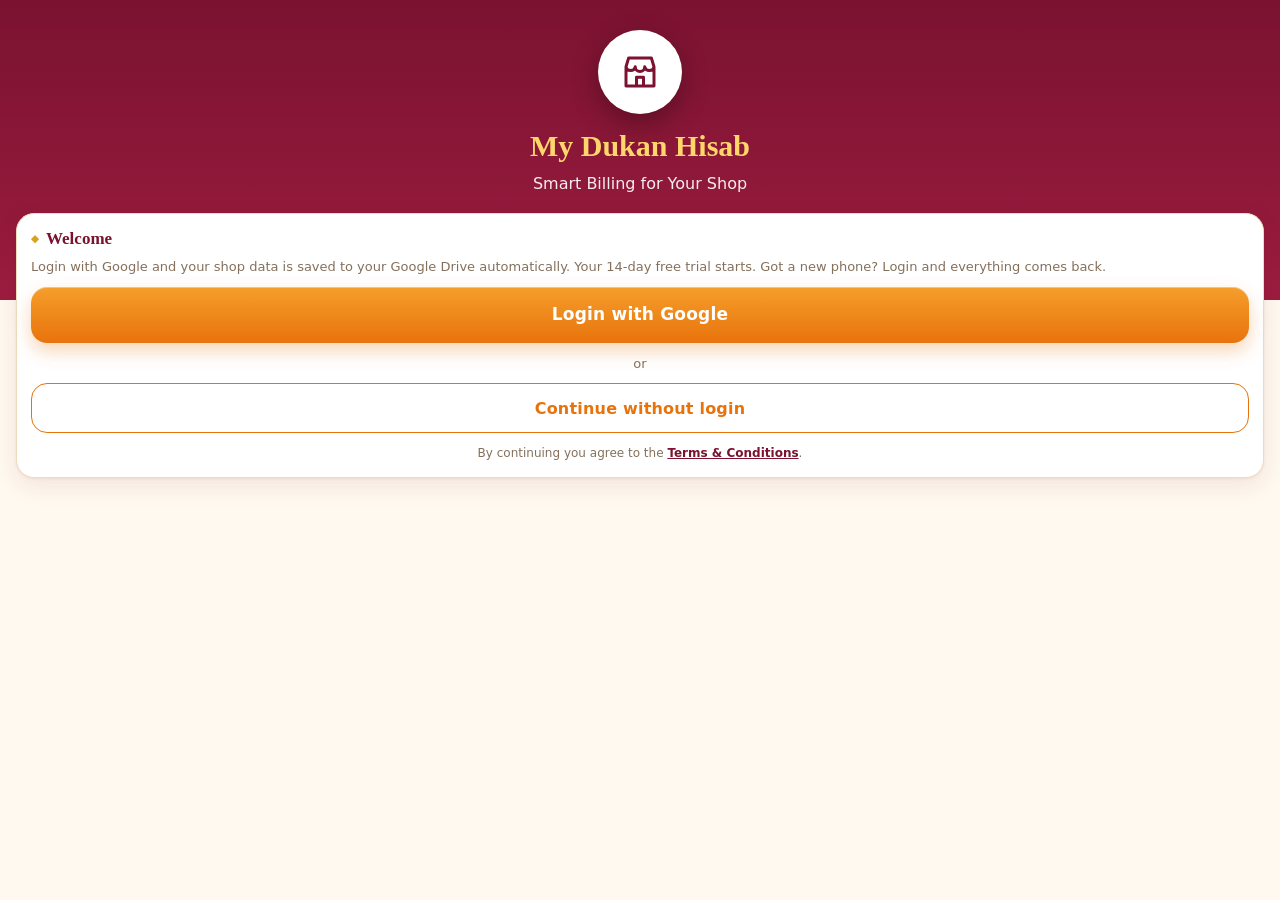
==== index.html @ c8586a97 "Add files via upload" ====
<!DOCTYPE html>
<html lang="en"><head><meta charset="utf-8"><meta name="description" content="My Dukan Hisab: shop billing and online dukaan">
<meta name="viewport" content="width=device-width,initial-scale=1,viewport-fit=cover,maximum-scale=1,user-scalable=no">
<link rel="manifest" href="./manifest.json">
<meta name="theme-color" content="#7a1230">
<meta name="mobile-web-app-capable" content="yes"><meta name="apple-mobile-web-app-capable" content="yes"><meta name="apple-mobile-web-app-status-bar-style" content="black-translucent"><meta name="apple-mobile-web-app-title" content="My Dukan Hisab">
<link rel="icon" type="image/png" sizes="32x32" href="./favicon-32.png"><link rel="apple-touch-icon" sizes="180x180" href="./apple-touch-icon.png">
 <meta http-equiv="Content-Security-Policy" content="default-src 'none'; script-src 'self' 'unsafe-inline' https://accounts.google.com/gsi/client; style-src 'self' 'unsafe-inline' https://accounts.google.com/gsi/style; img-src 'self' data: blob:; media-src 'self' blob:; font-src 'self'; manifest-src 'self'; connect-src 'self' https://*.workers.dev https://world.openfoodfacts.org https://www.googleapis.com https://accounts.google.com; frame-src https://accounts.google.com; object-src 'none'; worker-src 'self'; base-uri 'none'; form-action 'none'; upgrade-insecure-requests"><meta name="referrer" content="no-referrer"><meta name="theme-color" content="#7a1230"><meta name="apple-mobile-web-app-capable" content="yes">
<title>My Dukan Hisab</title>
<style>
*{box-sizing:border-box;margin:0;padding:0;-webkit-tap-highlight-color:transparent}
:root{--bg:#fff9ef;--cd:#fff;--tx:#2b1a10;--mu:#85705c;--sa:#e8730c;--sa2:#f59e2b;--mr:#7a1230;--mr2:#9c1c3f;--go:#d9a21b;--gr:#138808;--rd:#d32f2f;--bd:#ecdcbc;--sh:0 2px 8px rgba(122,18,48,.10);--pt:url("data:image/svg+xml,%3Csvg xmlns='http://www.w3.org/2000/svg' width='36' height='36'%3E%3Cpath d='M18 2L34 18L18 34L2 18Z' fill='none' stroke='%23ffd27a' stroke-opacity='.28'/%3E%3Ccircle cx='18' cy='18' r='2' fill='%23ffd27a' fill-opacity='.4'/%3E%3C/svg%3E")}
html,body{height:100%;overscroll-behavior:none}
body{font:16px/1.45 system-ui,'Segoe UI',Roboto,'Noto Sans Devanagari',sans-serif;background:var(--bg);color:var(--tx);-webkit-user-select:none;user-select:none}
input,select,textarea{-webkit-user-select:text;user-select:text;font:inherit;color:inherit}
button{font:inherit;color:inherit;background:none;border:0;cursor:pointer}
.hide{display:none!important}.hf{position:fixed;left:-9999px;opacity:0}
#app{height:100dvh;display:flex;flex-direction:column;max-width:980px;margin:auto;background:var(--bg)}
#hd{display:flex;align-items:center;gap:10px;padding:max(10px,env(safe-area-inset-top)) 14px 12px;background:var(--pt),linear-gradient(135deg,var(--mr),var(--mr2));color:#fff}
.ttl{flex:1;min-width:0}.ttl b{display:block;font:700 20px/1.25 Georgia,'Noto Serif Devanagari',serif;color:#fff;white-space:nowrap;overflow:hidden;text-overflow:ellipsis}.ttl small{color:#ffd9a0;font-size:12px}
.tri{height:14px;flex:none;background:radial-gradient(circle at 11px 0,var(--go) 0 7px,transparent 7.6px) 0 0/22px 14px repeat-x}
.ib{min-width:44px;height:44px;padding:0 12px;border-radius:12px;background:#fff3e0;color:var(--sa);font-weight:700;display:grid;place-items:center;border:1px solid var(--bd)}
#hd .ib{background:rgba(255,255,255,.14);color:#fff;border:1px solid rgba(255,215,130,.55)}
#main{flex:1;overflow-y:auto;padding:12px 14px 110px;overscroll-behavior:contain}
.c{background:var(--cd);border:1px solid var(--bd);border-radius:16px;padding:14px;box-shadow:var(--sh);margin-bottom:12px}
h3{font:700 17px/1.3 Georgia,'Noto Serif Devanagari',serif;margin-bottom:8px;color:var(--mr)}h3::before{content:"◆";color:var(--go);font-size:10px;margin-right:7px;vertical-align:2px}
.mu{color:var(--mu);font-size:13px}.r{text-align:right}
.g2{display:grid;grid-template-columns:1fr 1fr;gap:10px;margin-bottom:12px}.g2 .c{margin:0}
.st b{display:block;font-size:22px}.st span{font-size:12px;color:var(--mu)}.st.gr b{color:var(--gr)}.st.rd b{color:var(--rd)}.st.mr b{color:var(--mr)}
.btn{display:block;width:100%;height:50px;border-radius:14px;background:linear-gradient(180deg,var(--sa2),var(--sa));color:#fff;font-weight:700;font-size:16px;margin-top:10px}.btn:active{transform:scale(.98)}
.btn.o{background:#fff;color:var(--sa);border:1.5px solid var(--sa)}.btn.g{background:var(--gr)}.btn.r{background:#fff;color:var(--rd);border:1.5px solid var(--rd)}.btn.big{height:56px;font-size:17px}
.in{width:100%;height:48px;border-radius:12px;border:1.5px solid var(--bd);background:#fff;padding:0 12px;outline:0;font-size:16px}.in:focus{border-color:var(--sa)}
label{display:block;font-size:12px;color:var(--mu);margin:10px 0 4px}
.chips{display:flex;gap:8px;flex-wrap:wrap;margin-top:10px}
.chip{padding:10px 14px;border-radius:12px;background:#fff8ee;border:1px solid var(--bd);text-align:left}.chip:active{transform:scale(.97)}.chip b{display:block;font-size:14px}.chip small{color:var(--mu);font-size:12px}.chip.oos{opacity:.55}
.chip.on,.pay .chip.on{background:var(--sa);color:#fff;border-color:var(--sa)}
.cats{display:flex;gap:8px;overflow-x:auto;padding:10px 0 6px;scrollbar-width:none;-webkit-overflow-scrolling:touch;flex:none}.cats::-webkit-scrollbar{display:none}
.c .cats{padding:10px 0 2px}
.ct{flex:none;height:42px;padding:0 16px;border-radius:99px;background:#fff;border:1.5px solid var(--bd);font-weight:600;font-size:14px;white-space:nowrap}.ct.on{background:var(--mr);color:#fff;border-color:var(--mr)}
.sr{display:flex;gap:8px}.sr .in{flex:1}
.row{display:flex;align-items:center;gap:10px;padding:13px 0;border-top:1px solid var(--bd);width:100%;text-align:left}.row:first-child{border-top:0}.row .nm{flex:1;min-width:0}.row .nm b{display:block;overflow:hidden;text-overflow:ellipsis;white-space:nowrap}
.bg{padding:3px 9px;border-radius:99px;font-size:12px;font-weight:700;background:#e8f5e9;color:var(--gr);white-space:nowrap}.bg.w{background:#fff3e0;color:var(--sa)}.bg.d{background:#ffebee;color:var(--rd)}
.ln{display:grid;grid-template-columns:1fr auto auto 26px;gap:8px;align-items:center;padding:10px 0;border-top:1px solid var(--bd)}.ln:first-of-type{border-top:0}.ln small{color:var(--mu);display:block;font-size:12px}
.qs{display:flex;align-items:center;gap:4px}.qs button{width:36px;height:36px;border-radius:10px;background:#fff3e0;color:var(--sa);font-weight:700;font-size:20px}.qi{width:52px;height:36px;text-align:center;border:1px solid var(--bd);border-radius:8px;outline:0}
.rm{color:var(--rd);font-size:22px}.la{font-weight:700;min-width:62px;text-align:right}
.tl{display:flex;justify-content:space-between;padding:4px 0}.tl.t{font-size:20px;font-weight:800;color:var(--mr);border-top:2px dashed var(--bd);margin-top:6px;padding-top:10px}
.two{display:grid;grid-template-columns:1fr 1fr;gap:10px}
.fab{position:fixed;right:max(16px,calc(50% - 474px));bottom:92px;width:56px;height:56px;border-radius:50%;background:var(--sa);color:#fff;font-size:30px;display:grid;place-items:center;z-index:5}
#nav{position:fixed;bottom:0;left:0;right:0;max-width:980px;margin:auto;display:flex;background:#fff;border-top:2px solid var(--go);padding-bottom:env(safe-area-inset-bottom);z-index:6}
#nav button{flex:1;padding:8px 0 6px;display:flex;flex-direction:column;align-items:center;color:var(--mu);font-size:11px;font-weight:600;position:relative}#nav small{font-size:10px;font-weight:400}
#nav button.on{color:var(--mr)}#nav button.on::before{content:"";position:absolute;top:0;width:28px;height:3px;border-radius:0 0 4px 4px;background:var(--mr)}
#nav .mid{margin-top:-18px}#nav .mid .ic{width:52px;height:52px;padding:14px;border-radius:50%;background:linear-gradient(180deg,var(--sa2),var(--sa));color:#fff;stroke:#fff;border:2px solid var(--go)}
.ic{width:24px;height:24px;fill:none;stroke:currentColor;stroke-width:2;stroke-linecap:round;stroke-linejoin:round}
#sh{position:fixed;inset:0;z-index:20;background:rgba(43,26,16,.5);display:flex;align-items:flex-end;justify-content:center;opacity:0;pointer-events:none;transition:opacity .15s}#sh.on{opacity:1;pointer-events:auto}
#sc{width:100%;max-width:560px;max-height:92dvh;overflow-y:auto;background:#fff;border-radius:22px 22px 0 0;border-top:3px solid var(--go);padding:18px 18px calc(18px + env(safe-area-inset-bottom));transform:translateY(100%);transition:transform .2s ease-out;overscroll-behavior:contain}#sh.on #sc{transform:none}
#tst{position:fixed;left:50%;bottom:100px;transform:translateX(-50%);background:#2b1a10;color:#fff;padding:10px 18px;border-radius:99px;font-size:14px;opacity:0;pointer-events:none;z-index:40;max-width:90vw;text-align:center}#tst.on{opacity:1}#tst.bad{background:#b3261e;font-weight:700;box-shadow:0 10px 28px rgba(179,38,30,.45)}
#lk{position:fixed;inset:0;z-index:50;background:var(--bg);display:flex;flex-direction:column;align-items:center;justify-content:center;gap:12px;padding:30px;text-align:center}
.hero{position:relative;background:linear-gradient(135deg,#fff3dc,#fff);border:1px solid var(--go);border-radius:16px;padding:16px;margin-bottom:12px}.hero b{color:var(--mr)}.hero::after{content:"";position:absolute;right:12px;top:6px;color:var(--go);opacity:.6;font-size:20px}
.qa{display:grid;grid-template-columns:repeat(4,1fr);gap:8px;margin-bottom:12px}.qa button{background:#fff;border:1px solid var(--bd);border-radius:14px;padding:12px 2px;font-size:12px;font-weight:600;display:flex;flex-direction:column;align-items:center;gap:4px;box-shadow:var(--sh)}.qa span{font-size:24px}
.mn{display:grid;grid-template-columns:1fr 1fr;gap:10px}.mn button{background:#fff;border:1px solid var(--bd);border-radius:16px;padding:16px 10px;font-weight:700;display:flex;flex-direction:column;align-items:center;gap:6px;box-shadow:var(--sh)}.mn span{font-size:28px}.mn small{font-weight:400;color:var(--mu)}
.iv{font:13px/1.45 ui-monospace,Menlo,Consolas,monospace;color:#000;background:#fffdf7;border:1px dashed #cdb89a;border-radius:10px;padding:12px}.iv table{width:100%;border-collapse:collapse}.iv td,.iv th{padding:2px 0;vertical-align:top;text-align:left}.iv td.r,.iv th.r{text-align:right}.iv .ctr{text-align:center}.iv .sn{font-size:16px}.iv hr{border:0;border-top:1px dashed #000;margin:6px 0}.iv .mt{display:flex;justify-content:space-between}
.bar{display:flex;align-items:flex-end;gap:3px;height:110px}.bar i{flex:1;background:linear-gradient(180deg,var(--sa2),var(--sa));border-radius:4px 4px 0 0;min-height:2px}.bl{display:flex;gap:3px;font-size:9px;color:var(--mu)}.bl i{flex:1;text-align:center;font-style:normal;overflow:hidden}
.step{display:flex;gap:12px;align-items:flex-start;margin:10px 0}.step i{width:30px;height:30px;border-radius:50%;background:var(--mr);color:#fff;display:grid;place-items:center;font-style:normal;font-weight:700;flex-shrink:0}
#scn{position:fixed;inset:0;z-index:60;background:#000;display:flex;flex-direction:column;align-items:center;justify-content:center}#scn video{width:100%;height:100%;object-fit:cover;position:absolute;inset:0}#scn::after{content:"";position:absolute;width:72%;height:28%;border:3px solid #fff;border-radius:16px;box-shadow:0 0 0 999px rgba(0,0,0,.4);pointer-events:none}#sinfo{position:absolute;left:12px;right:12px;bottom:96px;background:#fff;border-radius:16px;padding:12px;z-index:2}#sdone{position:absolute;bottom:26px;left:calc(50% - 110px);width:220px;z-index:2;margin:0}
#sq{position:absolute;left:12px;right:12px;top:max(12px,env(safe-area-inset-top));background:#fff;border-radius:16px;padding:12px;z-index:3}
a[data-a]{color:var(--sa);font-weight:700;cursor:pointer}
/* online dukaan (customer store) */
#st{position:fixed;top:0;bottom:0;left:0;right:0;max-width:720px;margin:0 auto;z-index:15;display:flex;flex-direction:column;background:var(--bg)}
.sth{flex:none;background:var(--pt),linear-gradient(135deg,var(--mr),var(--mr2));color:#fff;padding:max(12px,env(safe-area-inset-top)) 14px 14px}
.sti{display:flex;align-items:flex-start;gap:10px}.stn{flex:1;min-width:0}.stn small{display:block;color:#ffd9a0;font-size:12px}.stn b{display:block;font:700 22px/1.2 Georgia,'Noto Serif Devanagari',serif;color:#fff;margin:2px 0}.stn span{display:block;font-size:12px;color:#ffe9c7;overflow:hidden;text-overflow:ellipsis;white-space:nowrap}
.ib2{flex:none;height:42px;padding:0 14px;border-radius:12px;background:rgba(255,255,255,.14);border:1px solid rgba(255,215,130,.55);color:#fff;font-weight:600}
.ssb{margin-top:12px}.ssb input{width:100%;height:50px;border-radius:14px;border:2px solid var(--go);background:#fff;padding:0 14px;font-size:16px;outline:0;color:var(--tx)}
.pvn{flex:none;background:#fff3cd;color:#7a5a00;text-align:center;font-size:13px;padding:6px;font-weight:600}
#st .cats{padding:10px 14px 8px}
#scr{flex:1;overflow-y:auto;padding:4px 14px 110px;overscroll-behavior:contain}
.it{display:flex;align-items:center;gap:12px;padding:12px;background:#fff;border:1px solid var(--bd);border-radius:14px;margin-bottom:8px}.it.oos{opacity:.55}
.av{width:48px;height:48px;border-radius:12px;display:grid;place-items:center;font-size:24px;flex:none}
.it .nm{flex:1;min-width:0}.it .nm b{display:block;font-size:15px;line-height:1.3}.it .nm span{color:var(--mu);font-size:13px}
.add{flex:none;height:42px;padding:0 16px;border-radius:12px;background:#fff;color:var(--sa);border:1.5px solid var(--sa);font-weight:700}
.qv{min-width:30px;text-align:center}
.it .qs{background:#fff3e0;border-radius:12px;padding:2px;flex:none}
#cb{position:absolute;left:0;right:0;bottom:0;padding:10px 14px max(10px,env(safe-area-inset-bottom));z-index:16}
.cbar{width:100%;height:56px;border-radius:16px;background:var(--gr);color:#fff;display:flex;justify-content:space-between;align-items:center;padding:0 18px;font-weight:600;font-size:16px;box-shadow:0 3px 10px rgba(0,0,0,.25)}
.stf{text-align:center;color:var(--mu);font-size:12px;padding:16px 0}.stf a{color:var(--mr)}
#st .cats{background:var(--bg);border-bottom:1px solid var(--bd);position:sticky;top:0;z-index:2}
#scr{scrollbar-gutter:stable}
.it{min-height:74px}.it .act{width:112px;flex:none;display:flex;justify-content:flex-end}.it .add{width:100%}.it .qs{width:100%;justify-content:space-between}
.cbar{min-height:56px}
#dw{position:absolute;inset:0;z-index:17}
.dwb{position:absolute;inset:0;background:rgba(43,26,16,.5)}
.dwp{position:absolute;left:10px;right:10px;bottom:max(10px,env(safe-area-inset-bottom));max-height:82%;display:flex;flex-direction:column;background:#fff;border-radius:20px;border-top:3px solid var(--go);box-shadow:0 8px 24px rgba(0,0,0,.3);transform:translateY(110%);transition:transform .2s ease-out}
#dw.on .dwp{transform:none}
.dwh{flex:none;display:flex;justify-content:space-between;align-items:center;padding:14px 16px 6px}.dwh b{font:700 18px/1.3 Georgia,'Noto Serif Devanagari',serif;color:var(--mr)}.dwh button{width:44px;height:44px;border-radius:12px;background:#fff3e0;color:var(--sa);font-size:18px;font-weight:700}
#dwl{flex:1;overflow-y:auto;padding:0 16px;overscroll-behavior:contain}
.dl{display:grid;grid-template-columns:1fr auto;gap:8px;align-items:center;padding:12px 0;border-top:1px solid var(--bd)}.dl:first-child{border-top:0}.dl b{font-size:15px}.dl small{display:block;color:var(--mu);font-size:13px}.dl small b{display:inline;font-size:13px;color:var(--tx)}.dl .qs{background:#fff3e0;border-radius:12px;padding:2px}
.dwf{flex:none;padding:6px 16px 16px}


/* professional polish */
#lk .lki,.lki{width:76px;height:76px;margin:0 auto 6px;border-radius:50%;background:linear-gradient(135deg,var(--mr),var(--mr2));display:grid;place-items:center;box-shadow:0 10px 26px rgba(122,18,48,.28)}
.lki .ic{width:34px;height:34px;stroke:#fff;stroke-width:1.8}
#lk h3::before{display:none}#lk h3{font-size:22px;margin:4px 0 0}
.qa span{display:grid;place-items:center;height:28px}.qa span .ic{width:24px;height:24px;color:var(--mr);stroke-width:1.8}
.mg em .ic{width:28px;height:28px;color:var(--mr);stroke-width:1.8}
.wlg .ic{width:42px;height:42px;color:var(--mr);stroke-width:1.7}
.wi .ic{width:26px;height:26px;color:var(--mr);stroke-width:1.8}
.bz>div:first-child .ic{width:34px;height:34px;stroke:#fff;stroke-width:1.8}
.hero::after{display:none}

/* v24: speed, weights, compact settings */
.btn:not(.o):not(.r):not(.g)::after{display:none!important;animation:none!important}
body{touch-action:manipulation}
.row{content-visibility:auto;contain-intrinsic-size:auto 60px}
#gm{contain:none!important;height:100vh;height:100dvh;min-height:100%}
.wq{grid-column:1/-1;display:flex;gap:6px;flex-wrap:wrap;margin-top:6px}.wq button{padding:5px 10px;border-radius:14px;border:1px solid var(--go,#d9a21b);background:#fff8e6;font-size:12px;font-weight:700;color:var(--mr)}
.ql{color:var(--mr);font-weight:700}
.stg .c{padding:10px 12px;margin-bottom:8px}.stg .c>h3{margin:0;font-size:15px;display:flex;justify-content:flex-start;gap:8px;text-align:left;align-items:center;cursor:pointer}.stg .c.fold>h3:after{margin-left:auto;content:"›";font-size:20px;transform:rotate(90deg);transition:transform .15s}.stg .c.fold.open>h3:after{transform:rotate(-90deg)}.stg .c.fold:not(.open)>*:not(h3){display:none}.stg .c.fold.open>h3{margin-bottom:8px}.stg .in{height:42px;font-size:15px}.stg label{font-size:12px;margin-top:8px}.stg .btn{height:44px;font-size:15px}
</style><style>
#hd{box-shadow:0 4px 14px rgba(122,18,48,.28)}
.c{border-radius:18px;transition:box-shadow .2s,transform .15s}.c:active{transform:scale(.995)}
.btn{box-shadow:0 4px 10px rgba(232,115,12,.28);letter-spacing:.2px}.btn.o,.btn.r{box-shadow:none}.btn.g{box-shadow:0 4px 10px rgba(19,136,8,.25)}
.in:focus{box-shadow:0 0 0 3px rgba(232,115,12,.18)}
.chip{border-radius:14px;transition:transform .12s,background .15s}.chip:hover{background:#fff1da}
#nav{box-shadow:0 -6px 18px rgba(122,18,48,.10);background:rgba(255,255,255,.96);backdrop-filter:blur(8px)}
#nav button{transition:color .15s}#nav button.on{font-weight:800}
#main>*{animation:fi .22s ease both}@keyframes fi{from{opacity:0;transform:translateY(6px)}to{opacity:1;transform:none}}
#scn::after{border-color:#ffd27a;box-shadow:0 0 0 999px rgba(0,0,0,.5),0 0 18px rgba(255,210,122,.5)}
#scn::before{content:"";position:absolute;left:14%;width:72%;height:2px;background:#ff3b30;box-shadow:0 0 10px #ff3b30;z-index:2;pointer-events:none;animation:sl 1.8s ease-in-out infinite alternate}
@keyframes sl{from{top:36%}to{top:62%}}
@media(prefers-reduced-motion:reduce){#main>*,#scn::before{animation:none}}
.tr{display:grid;grid-template-columns:64px 1fr 92px;gap:8px;align-items:center;padding:5px 0}.tr>b{font-size:16px;color:var(--mr)}.tr .in{height:46px;text-align:center;font-weight:700}
.res{padding:14px;border-radius:14px;text-align:center;font-weight:800;font-size:18px;margin-top:10px;background:#fff8ee;color:var(--mu);border:1px dashed var(--bd)}.res.ok{background:#e8f5e9;color:var(--gr);border:1px solid var(--gr)}.res.bad{background:#ffebee;color:var(--rd);border:1px solid var(--rd)}
.ro{display:grid;grid-template-columns:1fr 84px;gap:8px;align-items:center;padding:6px 0;border-top:1px solid var(--bd)}.ro:first-of-type{border-top:0}.ro .in{height:44px;text-align:center}.ro small{color:var(--mu);display:block;font-size:12px}
details.mo{margin-top:10px;border:1px dashed var(--bd);border-radius:14px;padding:2px 12px 8px;background:#fffaf0}details.mo summary{padding:12px 0;font-weight:700;color:var(--mr);list-style:none;cursor:pointer}details.mo summary::-webkit-details-marker{display:none}details.mo[open] summary{border-bottom:1px solid var(--bd);margin-bottom:4px}
.th{display:flex;gap:8px;margin:8px 0 12px}.th button{flex:1;height:52px;border-radius:14px;border:3px solid transparent;color:#fff;font-weight:700;font-size:14px}.th button.on{border-color:var(--sa);box-shadow:inset 0 0 0 2px #fff}
button,.row,.chip,.ib,a[data-a],summary{touch-action:manipulation}.btn:active,.ib:active,.row:active,.qa button:active{transform:scale(.97)}body{overscroll-behavior-y:contain}

/* ===== v5 polish: GPU layers, springs, glass, transitions ===== */
#sh,#sc,#cm,#cm .cb,#fc,#scn,nav{will-change:transform,opacity}
#sh{backdrop-filter:blur(3px);-webkit-backdrop-filter:blur(3px);transition:opacity .22s ease}
#sc{transform:translate3d(0,100%,0);transition:transform .34s cubic-bezier(.22,1,.36,1);backface-visibility:hidden}
#sh.on #sc{transform:translate3d(0,0,0)}
nav{transform:translateZ(0);background:rgba(255,255,255,.84);backdrop-filter:blur(14px) saturate(1.5);-webkit-backdrop-filter:blur(14px) saturate(1.5)}
#tst{will-change:opacity;backface-visibility:hidden;transition:opacity .22s ease}
.c,.hero{border-radius:18px;box-shadow:0 8px 24px rgba(122,18,48,.09),0 1px 3px rgba(122,18,48,.07)}
.btn,.ib,.row,.chip,.qa button,nav button,.th button,.ck button{transition:transform .3s cubic-bezier(.34,1.56,.64,1),box-shadow .2s}
.btn:active,.ib:active,.row:active,.chip:active,.qa button:active,nav button:active,.th button:active,.ck button:active{transform:scale(.95);transition:transform .1s ease-out}
#scn:not(.hide){animation:v5up .3s cubic-bezier(.22,1,.36,1)}
@keyframes v5up{from{opacity:0;transform:translate3d(0,22px,0)}to{opacity:1;transform:none}}
#fc{position:fixed;right:14px;bottom:176px;width:54px;height:54px;border-radius:50%;border:0;background:linear-gradient(145deg,var(--sa2),var(--sa));color:#fff;font-size:26px;display:grid;place-items:center;z-index:30;box-shadow:0 8px 22px rgba(0,0,0,.28),inset 0 1px 0 rgba(255,255,255,.35);touch-action:none;user-select:none;-webkit-user-select:none;transition:transform .25s cubic-bezier(.34,1.56,.64,1)}
#fc:active,#fc.dr{transform:scale(1.1)}
#cm{position:fixed;inset:0;z-index:35;display:flex;align-items:flex-end;justify-content:center;background:rgba(43,26,16,.42);backdrop-filter:blur(3px);-webkit-backdrop-filter:blur(3px);opacity:0;pointer-events:none;transition:opacity .22s ease}
#cm.on{opacity:1;pointer-events:auto}
#cm .cb{width:100%;max-width:380px;margin:0 8px calc(10px + env(safe-area-inset-bottom));background:#fff;border-radius:24px;border-top:3px solid var(--go);padding:14px;transform:translate3d(0,44px,0) scale(.98);transition:transform .36s cubic-bezier(.22,1,.36,1)}
#cm.on .cb{transform:translate3d(0,0,0)}
#cx{min-height:24px;text-align:right;color:var(--mu);font-size:15px;word-break:break-all}
#cr{text-align:right;font-size:34px;font-weight:800;color:var(--mr);min-height:44px;overflow-x:auto;white-space:nowrap}
.ck{display:grid;grid-template-columns:repeat(4,1fr);gap:8px;margin:10px 0}
.ck button{height:56px;border-radius:16px;border:1px solid var(--bd);background:#fff8ee;font-size:22px;font-weight:700;color:var(--tx)}
.ck button.op{background:#fff0d6;color:var(--sa)}.ck button.fn{background:#f3e3e8;color:var(--mr)}.ck button.eq{background:linear-gradient(180deg,var(--sa2),var(--sa));color:#fff;border:0}
@media(prefers-reduced-motion:reduce){*,*::before,*::after{animation-duration:.01ms!important;animation-iteration-count:1!important;transition-duration:.01ms!important;scroll-behavior:auto!important}}

/* ===== v8: welcome gate + More grid ===== */
#wl{position:fixed;inset:0;z-index:44;overflow-y:auto;-webkit-overflow-scrolling:touch;background:linear-gradient(180deg,var(--mr) 0,var(--mr2) 300px,var(--bg) 300px);padding:calc(22px + env(safe-area-inset-top)) 16px calc(28px + env(safe-area-inset-bottom))}
.wlh{text-align:center;color:#fff;padding:8px 0 18px}.wlg{width:84px;height:84px;margin:0 auto 10px;border-radius:50%;background:#fff;display:grid;place-items:center;font-size:44px;box-shadow:0 10px 28px rgba(0,0,0,.3)}.wlh h1{font-family:Georgia,serif;font-size:30px;color:#ffd66b;margin:0}.wlh p{margin:4px 0 0;opacity:.92}
.wlk{display:flex;gap:12px;align-items:flex-start;margin:16px 0}.wlk input{width:28px;height:28px;flex:none;accent-color:var(--mr);margin-top:1px}.lnk{color:var(--mr);text-decoration:underline;font-weight:800}.wlt{display:flex;align-items:center;gap:10px;color:#fff;margin-bottom:12px}
.btn[disabled]{opacity:.45;filter:grayscale(.3);pointer-events:none}
.wc{display:flex;align-items:center;gap:12px;background:linear-gradient(135deg,var(--mr),var(--mr2));color:#fff;border-radius:20px;padding:14px 16px;margin-bottom:14px;box-shadow:0 10px 26px rgba(122,18,48,.25)}.wc .wi{width:48px;height:48px;border-radius:50%;background:#fff;display:grid;place-items:center;font-size:26px;flex:none}.wc b{display:block;font-size:17px}.wc span{font-size:13px;opacity:.92}.wc i{margin-left:auto;font-style:normal;font-size:28px;opacity:.9}
.mg{display:grid;grid-template-columns:1fr 1fr;gap:12px}.mg button{position:relative;display:flex;flex-direction:column;align-items:flex-start;gap:2px;text-align:left;background:#fff;border:1px solid var(--bd);border-radius:20px;padding:14px 14px 16px;min-height:136px;box-shadow:0 8px 22px rgba(122,18,48,.08)}
.mg em{width:56px;height:56px;border-radius:18px;display:grid;place-items:center;font-size:30px;font-style:normal;margin-bottom:8px}.mg b{font-size:16px;color:var(--tx)}.mg small{color:var(--mu);font-size:12px;line-height:1.3;padding-right:26px}.mg u{position:absolute;right:12px;bottom:12px;width:28px;height:28px;border-radius:50%;background:var(--sa);color:#fff;text-decoration:none;display:grid;place-items:center;font-size:19px;font-weight:800}
.sl{font-size:12px;font-weight:800;letter-spacing:.08em;text-transform:uppercase;color:var(--mu);margin:14px 0 6px}.pl{display:grid;gap:8px;margin-bottom:12px}.pl button{display:flex;align-items:center;justify-content:space-between;gap:10px;text-align:left;background:#fff;border:1.5px solid var(--bd);border-radius:14px;padding:13px 14px;font:inherit;color:var(--tx)}.pl button small{display:block;color:var(--mu);font-size:12px;margin-top:2px}.pl button strong{font-size:20px;color:var(--mr)}.pl button.best{border-color:var(--sa);background:#fff6e6}.btn{display:flex;align-items:center;justify-content:center;text-align:center}.btn.r,.btn.o,.btn.g{text-align:center;justify-content:center}a.btn{text-decoration:none}
.bar i{background:linear-gradient(180deg,var(--c1,#f59e2b),var(--c2,#e8730c))!important;border-radius:5px 5px 2px 2px}
.pmb{display:flex;height:14px;border-radius:7px;overflow:hidden;margin:6px 0 10px}.pmb i{display:block}.pml{display:flex;flex-wrap:wrap;gap:6px 14px;font-size:13px}.pml span:before{content:"";display:inline-block;width:10px;height:10px;border-radius:50%;background:var(--pc);margin-right:6px}
.tp{display:flex;gap:10px;padding:10px 0;border-top:1px solid var(--ln,#ecdcbc)}.tp>i{flex:0 0 5px;border-radius:3px;background:var(--tc)}.tp b{display:block;font-size:14px}.tp span{display:block;font-size:13px;color:var(--mu);margin-top:2px}
.tb{height:7px;border-radius:4px;background:rgba(150,120,80,.18);margin-top:5px;overflow:hidden}.tb i{display:block;height:100%;border-radius:4px}
.bz{display:flex;align-items:center;gap:14px;background:linear-gradient(135deg,var(--mr),var(--mr2));color:#fff;border-radius:20px;padding:16px;margin-top:14px;font-size:32px}.bz b{display:block;font-size:17px;color:#ffd66b}.bz span{font-size:13px}
</style><style>html[data-l]:not([data-l=en]) #nav small{display:none}</style><style id="v9">
/* v9: smooth scrolling + stylish motion */
#main{-webkit-overflow-scrolling:touch;overflow-anchor:none}
#sc,#wl,#st,#cm .cb{overscroll-behavior:contain}
#sh,#cm,#scn,nav{will-change:auto;backdrop-filter:none;-webkit-backdrop-filter:none}
#sh{background:rgba(43,26,16,.55)}#cm{background:rgba(43,26,16,.5)}
#nav{background:#fff}
#sc,#cm .cb,#fc{transform-style:flat}
.btn,.mg button,.qa button,.chip,.lgo,.lrow,.ck button,.th button{position:relative;overflow:hidden}
.rp{position:absolute;border-radius:50%;pointer-events:none;background:currentColor;opacity:.18;transform:scale(0);animation:v9rp .6s ease-out forwards}
@keyframes v9rp{to{transform:scale(1);opacity:0}}
.btn{border-radius:16px;box-shadow:0 8px 18px rgba(232,115,12,.30),inset 0 1px 0 rgba(255,255,255,.38);transition:transform .3s cubic-bezier(.34,1.56,.64,1),box-shadow .2s,filter .2s}
.btn:hover{filter:brightness(1.04)}
#main .row{content-visibility:auto;contain-intrinsic-size:auto 64px}
.btn:not(.o):not(.r):not(.g)::after{content:"";position:absolute;top:0;bottom:0;left:0;width:60%;background:linear-gradient(105deg,transparent,rgba(255,255,255,.38),transparent);transform:translate3d(-130%,0,0);animation:v9sh 4s ease-in-out 1.2s infinite;pointer-events:none}
.btn[disabled]::after{display:none}
@keyframes v9sh{0%,65%{transform:translate3d(-130%,0,0)}100%{transform:translate3d(260%,0,0)}}
.mg button,.qa button{animation:v9in .5s cubic-bezier(.22,1,.36,1) backwards;transition:transform .3s cubic-bezier(.34,1.56,.64,1),box-shadow .25s}
.mg button:nth-child(2),.qa button:nth-child(2){animation-delay:.05s}.mg button:nth-child(3),.qa button:nth-child(3){animation-delay:.1s}.mg button:nth-child(4),.qa button:nth-child(4){animation-delay:.15s}.mg button:nth-child(5){animation-delay:.2s}.mg button:nth-child(6){animation-delay:.25s}.mg button:nth-child(n+7){animation-delay:.3s}
@keyframes v9in{from{opacity:0;transform:translate3d(0,16px,0) scale(.96)}to{opacity:1;transform:none}}
.mg button:active,.qa button:active{box-shadow:0 2px 8px rgba(122,18,48,.12)}
.mg u{transition:transform .25s cubic-bezier(.34,1.56,.64,1)}.mg button:active u{transform:translateX(4px)}
#nav button .ic{transition:transform .3s cubic-bezier(.34,1.56,.64,1)}
#nav button.on:not(.mid) .ic{animation:v9pop .45s cubic-bezier(.34,1.56,.64,1)}
@keyframes v9pop{0%{transform:scale(.7) translateY(3px)}60%{transform:scale(1.2) translateY(-2px)}100%{transform:none}}
#nav button.on::before{animation:v9bar .35s cubic-bezier(.22,1,.36,1)}
@keyframes v9bar{from{width:0;opacity:0}to{width:28px;opacity:1}}
.chip{transition:transform .3s cubic-bezier(.34,1.56,.64,1),background .2s,color .2s,box-shadow .2s}
.chip.on{animation:v9chip .32s cubic-bezier(.34,1.56,.64,1)}
@keyframes v9chip{0%{transform:scale(.9)}100%{transform:none}}
.row{transition:transform .25s cubic-bezier(.34,1.56,.64,1),background .15s}.row:active{background:#fff4e2}
.lrow{display:flex;align-items:center;gap:12px;width:100%;text-align:left;padding:4px 2px;background:none;border:0;color:inherit}
.lri{width:46px;height:46px;border-radius:14px;background:linear-gradient(135deg,#f6e3ea,#fde8d2);display:grid;place-items:center;color:var(--mr);flex:none}
.lrt{flex:1;min-width:0}.lrt b{display:block;font-size:16px;color:var(--tx)}.lrt small{display:block;color:var(--mu);font-size:13px;margin-top:1px}
.lrow>i{font-style:normal;font-size:28px;line-height:1;color:var(--sa);transition:transform .3s cubic-bezier(.34,1.56,.64,1)}.lrow:active>i{transform:translateX(5px)}
.lgl{display:grid;grid-template-columns:1fr 1fr;gap:10px;margin-top:12px}
.lgo{display:flex;align-items:center;justify-content:space-between;gap:6px;padding:14px;border-radius:14px;background:#fff8ee;border:1px solid var(--bd);font-size:16px;font-weight:600;color:var(--tx);text-align:left;animation:v9in .45s cubic-bezier(.22,1,.36,1) backwards;transition:transform .3s cubic-bezier(.34,1.56,.64,1),background .2s}
.lgo.on{background:linear-gradient(135deg,var(--mr),var(--mr2));color:#fff;border-color:transparent;box-shadow:0 6px 16px rgba(122,18,48,.25)}.lgo i{font-style:normal;font-weight:800}
.lgo:active{transform:scale(.95)}
.lgl .lgo:nth-child(2){animation-delay:.03s}.lgl .lgo:nth-child(3){animation-delay:.06s}.lgl .lgo:nth-child(4){animation-delay:.09s}.lgl .lgo:nth-child(5){animation-delay:.12s}.lgl .lgo:nth-child(6){animation-delay:.15s}.lgl .lgo:nth-child(n+7){animation-delay:.18s}
@media(prefers-reduced-motion:reduce){.btn::after,.rp{display:none}}
#cw .cmp .row.cr{border-top:0;padding:2px 0;gap:8px}#cw .cmp .row.cr b{font-size:16px}#cw .cmp .cc{color:var(--sa);font-weight:700;font-size:14px;white-space:nowrap}
#cw .cmp .in{height:44px}#cw .cmp .btn{height:44px;margin-top:8px}#cw .cmp .btn.big{height:50px;margin-top:10px}#cw .cmp .chips.pay .chip{padding:8px 14px}
#cw .qh{font-size:12px;color:var(--mu);margin:6px 0 4px}#cw .pd{margin-top:8px;align-items:center}#dueL{font-size:12px;color:var(--mu);line-height:1.2}#dueL b{display:block;font-size:16px;color:var(--rd)}
/* ===== Time Pass games ===== */
#gm{position:fixed;inset:0;z-index:45;display:none;flex-direction:column;background:radial-gradient(120% 70% at 50% -10%,#7a1a38 0,#2c0b18 55%,#14060c 100%);color:#fff;padding-top:env(safe-area-inset-top);padding-bottom:env(safe-area-inset-bottom);touch-action:manipulation;-webkit-user-select:none;user-select:none;overflow:hidden;contain:strict}
#gm.on{display:flex;animation:gmopen .38s cubic-bezier(.22,1,.36,1)}
@keyframes gmopen{from{opacity:0;transform:translate3d(0,26px,0) scale(.985)}to{opacity:1;transform:none}}
#gm button{font:inherit;color:inherit;border:0;background:none;padding:0;cursor:pointer;-webkit-tap-highlight-color:transparent}
#gm .gh{display:flex;align-items:center;gap:12px;padding:12px 14px 6px;max-width:560px;width:100%;margin:0 auto}
#gm .gh b{flex:1;font-size:20px;letter-spacing:.2px}
#gm .gr{display:flex;gap:8px}
#gm .gbk{width:42px;height:42px;border-radius:14px;background:rgba(255,255,255,.1);display:grid;place-items:center;transition:transform .2s cubic-bezier(.34,1.56,.64,1),background .2s}
#gm .gbk:active{transform:scale(.86);background:rgba(255,255,255,.2)}
#gm .gbk .ic{width:22px;height:22px;stroke:#fff}
#gm .gb{flex:1;min-height:0;overflow-y:auto;overflow-x:hidden;display:flex;flex-direction:column;align-items:center;gap:12px;width:100%;max-width:560px;margin:0 auto;padding:6px 16px 20px;-webkit-overflow-scrolling:touch;overscroll-behavior:contain}
#gm .gb.ani>*{animation:gmin .5s cubic-bezier(.22,1,.36,1) backwards}
#gm .gb.ani>*:nth-child(2){animation-delay:.06s}#gm .gb.ani>*:nth-child(3){animation-delay:.12s}#gm .gb.ani>*:nth-child(4){animation-delay:.18s}#gm .gb.ani>*:nth-child(5){animation-delay:.24s}
@keyframes gmin{from{opacity:0;transform:translate3d(0,18px,0) scale(.97)}to{opacity:1;transform:none}}
#gm .gtg{margin:4px 0 6px;text-align:center;color:rgba(255,255,255,.75);font-size:14px;line-height:1.55}
#gm .gcard{display:flex;align-items:center;gap:16px;width:100%;padding:18px;border-radius:22px;background:linear-gradient(135deg,var(--c1),var(--c2));box-shadow:0 14px 30px rgba(0,0,0,.35),inset 0 1px 0 rgba(255,255,255,.35);text-align:left;position:relative;overflow:hidden;transition:transform .25s cubic-bezier(.34,1.56,.64,1)}
#gm .gcard:active{transform:scale(.96)}
#gm .gcard::after{content:"";position:absolute;inset:0;background:linear-gradient(105deg,transparent 35%,rgba(255,255,255,.28) 50%,transparent 65%);transform:translateX(-120%);animation:gsh 4s ease-in-out infinite}
#gm .gcard svg{width:58px;height:58px;flex:none;fill:none;stroke:#fff;stroke-width:3;stroke-linecap:round;stroke-linejoin:round;filter:drop-shadow(0 4px 6px rgba(0,0,0,.25));animation:gfl 3s ease-in-out infinite}
@keyframes gfl{50%{transform:translateY(-4px) rotate(-4deg)}}
#gm .gcard span{flex:1}#gm .gcard b{display:block;font-size:22px}#gm .gcard small{opacity:.92;font-size:13px}#gm .gcard u{text-decoration:none;font-size:34px;opacity:.85}
#gm .gsec{align-self:flex-start;font-size:12.5px;font-weight:700;letter-spacing:.9px;text-transform:uppercase;color:#ffd36b;margin-top:6px}
#gm .gops{display:grid;gap:10px;width:100%}
#gm .gop{position:relative;display:block;text-align:left;padding:14px 50px 14px 16px;border-radius:16px;background:rgba(255,255,255,.08);border:1.5px solid rgba(255,255,255,.12);transition:transform .22s cubic-bezier(.34,1.56,.64,1),background .25s,border-color .25s,box-shadow .25s}
#gm .gop b{display:block;font-size:16px}#gm .gop small{color:rgba(255,255,255,.7);font-size:13px}
#gm .gop i{position:absolute;right:16px;top:50%;width:22px;height:22px;margin-top:-11px;border-radius:50%;border:2px solid rgba(255,255,255,.35);transition:background .25s,border-color .25s,box-shadow .25s}
#gm .gop.on{background:rgba(255,211,107,.16);border-color:#ffd36b;box-shadow:0 8px 22px rgba(0,0,0,.28)}
#gm .gop.on i{background:#ffd36b;border-color:#ffd36b;box-shadow:inset 0 0 0 4px #3a0f1f}
#gm .gop:active{transform:scale(.97)}
#gm .gdf{display:grid;grid-template-columns:repeat(3,1fr);gap:10px;width:100%}#gm .gdf.two{grid-template-columns:repeat(2,1fr)}
#gm .gdb{padding:13px 4px;border-radius:14px;background:rgba(255,255,255,.08);border:1.5px solid rgba(255,255,255,.12);font-weight:700;font-size:15px;transition:transform .25s cubic-bezier(.34,1.56,.64,1),background .25s,box-shadow .25s}
#gm .gdb.on{background:linear-gradient(135deg,#e8730c,#f59e2b);border-color:transparent;box-shadow:0 8px 20px rgba(232,115,12,.4);transform:translateY(-2px)}
#gm .gdb:active{transform:scale(.94)}
#gm .gds{align-self:stretch;text-align:center;font-size:13px;color:rgba(255,255,255,.78);min-height:18px}
#gm .gstart{position:relative;overflow:hidden;width:100%;height:54px;border-radius:18px;font-size:18px;font-weight:800;letter-spacing:.4px;background:linear-gradient(135deg,#22c55e,#16a34a);box-shadow:0 12px 26px rgba(22,163,74,.4);margin-top:6px;transition:transform .2s cubic-bezier(.34,1.56,.64,1)}
#gm .gstart:active{transform:scale(.96)}
#gm .gstart::after{content:"";position:absolute;inset:0;background:linear-gradient(105deg,transparent 35%,rgba(255,255,255,.35) 50%,transparent 65%);transform:translateX(-120%);animation:gsh 3s ease-in-out infinite}
@keyframes gsh{55%,100%{transform:translateX(120%)}}
#gm .gst{display:flex;gap:10px;width:100%;justify-content:center}
#gm .gch{flex:1;display:flex;align-items:center;gap:8px;padding:9px 12px;border-radius:14px;background:rgba(255,255,255,.09);font-size:14px}
#gm .gch i{width:10px;height:10px;border-radius:50%;background:var(--c);box-shadow:0 0 10px var(--c);flex:none}
#gm .gch span{flex:1;opacity:.85;white-space:nowrap;overflow:hidden;text-overflow:ellipsis}#gm .gch b{font-size:20px;min-width:24px;text-align:right}
#gm .gch.bst b{color:#ffd36b}
#gm .pop{animation:gpop .35s cubic-bezier(.34,1.56,.64,1)}
@keyframes gpop{40%{transform:scale(1.5)}}
#gm .gcv{position:relative;width:min(100%,52vh);width:min(100%,calc(100dvh - 330px),520px);min-width:220px;aspect-ratio:1/1;border-radius:20px;overflow:hidden;border:2px solid rgba(255,255,255,.14);box-shadow:0 18px 44px rgba(0,0,0,.5),0 0 0 4px rgba(0,0,0,.18);touch-action:none;background:#1d0f15;flex:none}
#gm .gcv canvas{display:block;width:100%;height:100%}
#gm .gov{position:absolute;inset:0;display:none;place-items:center;background:rgba(14,5,10,.62);-webkit-backdrop-filter:blur(3px);backdrop-filter:blur(3px)}
#gm .gov.on{display:grid;animation:gfade .3s ease}
@keyframes gfade{from{opacity:0}}
#gm .gbx{display:flex;flex-direction:column;align-items:center;gap:10px;padding:20px;text-align:center;animation:gmin .45s cubic-bezier(.22,1,.36,1)}
#gm .gbx b{font-size:28px;line-height:1.2}#gm .gbx small{opacity:.82;font-size:14px}
#gm .gbx em{font-style:normal;font-size:12px;font-weight:800;letter-spacing:.6px;padding:4px 12px;border-radius:99px;background:linear-gradient(135deg,#ffd36b,#f59e2b);color:#3a0f1f;animation:gpop .6s .2s cubic-bezier(.34,1.56,.64,1) backwards}
#gm .gpl{min-width:160px;height:46px;padding:0 22px;border-radius:15px;background:linear-gradient(135deg,#22c55e,#16a34a);font-weight:800;font-size:16px;box-shadow:0 8px 20px rgba(22,163,74,.4);transition:transform .2s cubic-bezier(.34,1.56,.64,1)}
#gm .gpl.o{background:rgba(255,255,255,.14);box-shadow:none;height:42px;font-weight:700}
#gm .gpl:active{transform:scale(.94)}
#gm .gct{width:100%;display:flex;justify-content:center;touch-action:none}
#gm .gpd{display:grid;grid-template-columns:repeat(3,64px);grid-template-rows:repeat(2,56px);gap:8px;grid-template-areas:". u ." "l d r"}
#gm .gpd button{border-radius:16px;background:rgba(255,255,255,.12);display:grid;place-items:center;touch-action:none;transition:transform .12s ease,background .12s}
#gm .gpd .ic{width:26px;height:26px;stroke:#fff;stroke-width:2.6}
#gm .gpd [data-d=u]{grid-area:u}#gm .gpd [data-d=l]{grid-area:l}#gm .gpd [data-d=d]{grid-area:d}#gm .gpd [data-d=r]{grid-area:r}
#gm .gpd [data-d=d] .ic{transform:rotate(180deg)}#gm .gpd [data-d=l] .ic{transform:rotate(-90deg)}#gm .gpd [data-d=r] .ic{transform:rotate(90deg)}
#gm .gpd button.hit,#gm .gtn button.hit{transform:scale(.88);background:rgba(255,255,255,.3)}
#gm .gtn{display:grid;grid-template-columns:1fr 1fr;gap:14px;width:100%}
#gm .gtg2{display:grid;grid-template-columns:1fr 1fr;gap:8px;padding:10px;border-radius:18px;background:rgba(255,255,255,.07);border:1.5px solid var(--c)}
#gm .gtg2 small{grid-column:1/-1;text-align:center;font-size:12px;font-weight:700;color:var(--c)}
#gm .gtg2 button{height:58px;border-radius:14px;background:rgba(255,255,255,.12);display:grid;place-items:center;touch-action:none;transition:transform .12s ease,background .12s}
#gm .gtg2 .ic{width:26px;height:26px;stroke:#fff;stroke-width:2.6}
#gm .tsc{display:grid;grid-template-columns:1fr .8fr 1fr;gap:10px;width:100%}
#gm .tsb{padding:10px 6px;border-radius:14px;background:rgba(255,255,255,.09);text-align:center}
#gm .tsb small{display:block;font-size:12px;opacity:.8;white-space:nowrap;overflow:hidden;text-overflow:ellipsis}#gm .tsb b{font-size:24px;display:block;line-height:1.2}
#gm .tsb.x b{color:#ffb74d}#gm .tsb.o b{color:#4dd0e1}
#gm .ttb{display:flex;gap:12px;justify-content:center}
#gm .tp{display:flex;align-items:center;gap:8px;padding:7px 16px;border-radius:99px;background:rgba(255,255,255,.08);opacity:.5;border:1.5px solid transparent;transition:opacity .3s,transform .35s cubic-bezier(.34,1.56,.64,1),background .3s,box-shadow .3s,border-color .3s}
#gm .tp.x{--c:#ffb74d}#gm .tp.o{--c:#4dd0e1}
#gm .tp.on{opacity:1;transform:scale(1.08);background:rgba(255,255,255,.16);border-color:var(--c);box-shadow:0 0 16px var(--c)}
#gm .tp svg{width:20px;height:20px}#gm .tp span{font-size:14px;font-weight:600}
#gm #tlb{font-size:15px;opacity:.92;height:20px;text-align:center}
#gm .tb{position:relative;display:grid;grid-template-columns:repeat(3,1fr);gap:10px;width:min(100%,46vh,400px);width:min(100%,calc(100dvh - 400px),400px);min-width:240px;aspect-ratio:1/1;padding:10px;border-radius:24px;background:rgba(255,255,255,.07);border:1.5px solid rgba(255,255,255,.12);box-shadow:0 18px 40px rgba(0,0,0,.4);flex:none}
#gm .tc{position:relative;border-radius:16px;background:rgba(255,255,255,.1);display:grid;place-items:center;transition:transform .2s cubic-bezier(.34,1.56,.64,1),background .25s}
#gm .tc:not(.f):active{transform:scale(.9);background:rgba(255,255,255,.22)}
#gm .tc.win{background:rgba(255,211,107,.22);animation:gwin .6s ease-in-out infinite alternate}
@keyframes gwin{to{transform:scale(1.06);box-shadow:0 0 20px rgba(255,211,107,.6)}}
#gm .tm{width:72%;height:72%;fill:none;stroke-width:10;stroke-linecap:round;overflow:visible}
#gm .tp .tm{width:20px;height:20px;stroke-width:12}
#gm .tm.x{stroke:#ffb74d;filter:drop-shadow(0 0 6px rgba(255,183,77,.5))}#gm .tm.o{stroke:#4dd0e1;filter:drop-shadow(0 0 6px rgba(77,208,225,.5))}
#gm .tm.a path,#gm .tm.a circle{stroke-dasharray:1;stroke-dashoffset:1;animation:gdr .36s ease-out forwards}
#gm .tm.a path:nth-child(2){animation-delay:.16s}
@keyframes gdr{to{stroke-dashoffset:0}}
#gm .twl{position:absolute;inset:0;width:100%;height:100%;pointer-events:none}
#gm .twl line{stroke:#fff;stroke-width:9;stroke-linecap:round;filter:drop-shadow(0 0 8px #fff)}
#gm .twl line.a{stroke-dasharray:1;stroke-dashoffset:1;animation:gdr .5s .25s ease-out forwards}
#gm #tres{position:relative;width:100%;min-height:118px;display:flex;justify-content:center;align-items:flex-start}
#gm #tres .gbx{padding:6px}
#gm .gcf{position:absolute;left:50%;top:40%;pointer-events:none;z-index:3}
#gm .gcf i{position:absolute;width:8px;height:12px;border-radius:2px;background:var(--c);animation:gcf 1.3s cubic-bezier(.2,.7,.3,1) forwards}
@keyframes gcf{from{transform:translate(0,0) rotate(0);opacity:1}to{transform:translate(var(--x),calc(var(--y) + 230px)) rotate(var(--r));opacity:0}}
#gm .dots span{display:inline-block;animation:gdt 1s infinite}#gm .dots span:nth-child(2){animation-delay:.15s}#gm .dots span:nth-child(3){animation-delay:.3s}
@keyframes gdt{0%,60%,100%{opacity:.25}30%{opacity:1}}
@media(max-height:640px){#gm .gpd{grid-template-columns:repeat(3,56px);grid-template-rows:repeat(2,48px)}#gm .gtg2 button{height:50px}}

</style></head><body>
<div id="app"><header id="hd"><button id="bk" class="ib hide" data-a="back">‹</button><div class="ttl"><b id="tt"></b><small id="ts"></small></div><button class="ib" data-a="nav" data-v="bill">+ New Bill</button></header><div class="tri"></div><main id="main"></main></div>
<nav id="nav"></nav>
<div id="sh"><div id="sc"></div></div><div id="gm"></div><div id="tst"></div><div id="lk" class="hide"></div><div id="st" class="hide"></div>
<div id="scn" class="hide"><video id="cv" playsinline muted></video><div id="sinfo" class="hide"><div id="sm" style="font-weight:700"></div><div class="tl"><span id="sn2">0 items</span><b id="st2">₹0</b></div><button class="btn o" data-a="sundo" style="height:40px;margin-top:6px">Remove last item</button></div><div id="sq" class="hide"><div id="sqm" style="font-weight:700;color:var(--rd)"></div><label>Item name</label><input id="sq-n" class="in" placeholder="e.g. Maggi" autocomplete="off"><div class="two"><div><label>Selling price (₹) *</label><input id="sq-p" class="in" inputmode="decimal"></div><div><label>Cost (optional)</label><input id="sq-c" class="in" inputmode="decimal"></div></div><div class="two"><button class="btn g" data-a="sqadd">Add to bill</button><button class="btn o" data-a="sqskip">Skip</button></div></div><button class="btn" id="sdone" data-a="stopscan">Done</button></div>
<input type="file" id="rf" accept=".json,application/json" class="hf">
<script>
(async()=>{
if(window.top!==window.self){try{window.top.location=window.self.location}catch{}}
const $=s=>document.querySelector(s);
const N=new Intl.NumberFormat('en-IN',{maximumFractionDigits:2}),R=n=>'₹'+N.format(Math.round((+n||0)*100)/100);
const esc=s=>String(s??'').replace(/[&<>"'`]/g,c=>({'&':'&amp;','<':'&lt;','>':'&gt;','"':'&quot;',"'":'&#39;','`':'&#96;'}[c]));
const num=v=>{const n=parseFloat(String(v).replace(/,/g,''));return isFinite(n)?Math.min(Math.max(n,-1e9),1e9):0};

/* ===== LANGUAGE (i18n): picker on login/welcome/settings; translates UI labels via a small dictionary ===== */
const LG=[['en','English'],['hi','हिन्दी'],['mr','मराठी'],['gu','ગુજરાતી'],['bn','বাংলা'],['ta','தமிழ்'],['te','తెలుగు'],['kn','ಕನ್ನಡ'],['ml','മലയാളം'],['pa','ਪੰਜਾਬੀ'],['or','ଓଡ଼ିଆ'],['ur','اردو'],['as','অসমীয়া'],['ne','नेपाली'],['kok','कोंकणी'],['mai','मैथिली']];
const LK='Home|Items|New Bill|Khata|More|Save|Cancel|Total|Subtotal|Discount|Payment|Cash|Bill|Search|Settings|Reports|Expenses|All Bills|Backup|Restore|Cash Tally|Language|Paid|Balance due|Customer|Done|Add|Delete'.split('|'),LP={
hi:'होम|सामान|नया बिल|खाता|और|सेव करें|रद्द करें|कुल|उप-योग|छूट|भुगतान|नकद|बिल|खोजें|सेटिंग्स|रिपोर्ट|खर्चे|सभी बिल|बैकअप|रिस्टोर|गल्ला जाँच|भाषा|चुकाया|बाकी|ग्राहक|हो गया|जोड़ें|हटाएँ',
mr:'मुख्य|माल|नवे बिल|खाते|अधिक|जतन करा|रद्द करा|एकूण|उप-बेरीज|सवलत|पेमेंट|रोख|बिल|शोधा|सेटिंग्ज|अहवाल|खर्च|सर्व बिले|बॅकअप|रिस्टोअर|गल्ला तपासणी|भाषा|भरले|बाकी|ग्राहक|झाले|जोडा|हटवा',
gu:'હોમ|સામાન|નવું બિલ|ખાતું|વધુ|સેવ કરો|રદ કરો|કુલ|પેટા-સરવાળો|છૂટ|ચુકવણી|રોકડ|બિલ|શોધો|સેટિંગ્સ|રિપોર્ટ|ખર્ચ|બધા બિલ|બેકઅપ|રિસ્ટોર|ગલ્લા તપાસ|ભાષા|ચૂકવ્યું|બાકી|ગ્રાહક|પૂર્ણ|ઉમેરો|કાઢી નાખો',
bn:'হোম|জিনিস|নতুন বিল|খাতা|আরও|সেভ করুন|বাতিল|মোট|উপমোট|ছাড়|পেমেন্ট|নগদ|বিল|খুঁজুন|সেটিংস|রিপোর্ট|খরচ|সব বিল|ব্যাকআপ|রিস্টোর|ক্যাশ মিলান|ভাষা|পরিশোধিত|বাকি|গ্রাহক|হয়েছে|যোগ করুন|মুছুন',
ta:'முகப்பு|பொருட்கள்|புதிய பில்|கணக்கு|மேலும்|சேமி|ரத்து|மொத்தம்|துணை மொத்தம்|தள்ளுபடி|கட்டணம்|ரொக்கம்|பில்|தேடு|அமைப்புகள்|அறிக்கைகள்|செலவுகள்|அனைத்து பில்|காப்புப்பிரதி|மீட்டமை|பணப் பெட்டி சரிபார்ப்பு|மொழி|செலுத்தியது|மீதம்|வாடிக்கையாளர்|முடிந்தது|சேர்|நீக்கு',
te:'హోమ్|సరుకులు|కొత్త బిల్లు|ఖాతా|మరిన్ని|సేవ్ చేయి|రద్దు|మొత్తం|ఉప మొత్తం|తగ్గింపు|చెల్లింపు|నగదు|బిల్లు|వెతుకు|సెట్టింగ్స్|నివేదికలు|ఖర్చులు|అన్ని బిల్లులు|బ్యాకప్|రీస్టోర్|క్యాష్ లెక్క|భాష|చెల్లించారు|బాకీ|కస్టమర్|అయింది|చేర్చు|తొలగించు',
kn:'ಮುಖಪುಟ|ಸಾಮಾನು|ಹೊಸ ಬಿಲ್|ಖಾತೆ|ಇನ್ನಷ್ಟು|ಉಳಿಸಿ|ರದ್ದು|ಒಟ್ಟು|ಉಪ ಮೊತ್ತ|ರಿಯಾಯಿತಿ|ಪಾವತಿ|ನಗದು|ಬಿಲ್|ಹುಡುಕಿ|ಸೆಟ್ಟಿಂಗ್ಸ್|ವರದಿಗಳು|ಖರ್ಚುಗಳು|ಎಲ್ಲಾ ಬಿಲ್|ಬ್ಯಾಕಪ್|ಮರುಸ್ಥಾಪಿಸಿ|ಗಲ್ಲಾ ತಪಾಸಣೆ|ಭಾಷೆ|ಪಾವತಿಸಿದ್ದು|ಬಾಕಿ|ಗ್ರಾಹಕ|ಮುಗಿಯಿತು|ಸೇರಿಸಿ|ಅಳಿಸಿ',
ml:'ഹോം|സാധനങ്ങൾ|പുതിയ ബിൽ|കണക്ക്|കൂടുതൽ|സേവ് ചെയ്യുക|റദ്ദാക്കുക|ആകെ|ഉപ ആകെ|കിഴിവ്|പേയ്മെന്റ്|പണം|ബിൽ|തിരയുക|ക്രമീകരണങ്ങൾ|റിപ്പോർട്ടുകൾ|ചെലവുകൾ|എല്ലാ ബില്ലുകൾ|ബാക്കപ്പ്|പുനഃസ്ഥാപിക്കുക|ക്യാഷ് പരിശോധന|ഭാഷ|അടച്ചത്|ബാക്കി|ഉപഭോക്താവ്|കഴിഞ്ഞു|ചേർക്കുക|ഇല്ലാതാക്കുക',
pa:'ਹੋਮ|ਸਮਾਨ|ਨਵਾਂ ਬਿੱਲ|ਖਾਤਾ|ਹੋਰ|ਸੇਵ ਕਰੋ|ਰੱਦ ਕਰੋ|ਕੁੱਲ|ਉਪ-ਜੋੜ|ਛੋਟ|ਭੁਗਤਾਨ|ਨਕਦ|ਬਿੱਲ|ਖੋਜੋ|ਸੈਟਿੰਗਜ਼|ਰਿਪੋਰਟਾਂ|ਖਰਚੇ|ਸਾਰੇ ਬਿੱਲ|ਬੈਕਅੱਪ|ਰੀਸਟੋਰ|ਗੱਲਾ ਜਾਂਚ|ਭਾਸ਼ਾ|ਅਦਾ ਕੀਤਾ|ਬਕਾਇਆ|ਗਾਹਕ|ਹੋ ਗਿਆ|ਜੋੜੋ|ਹਟਾਓ',
or:'ହୋମ୍|ସାମଗ୍ରୀ|ନୂଆ ବିଲ୍|ଖାତା|ଅଧିକ|ସେଭ୍ କରନ୍ତୁ|ବାତିଲ୍|ମୋଟ|ଉପମୋଟ|ଛାଡ଼|ପେମେଣ୍ଟ|ନଗଦ|ବିଲ୍|ଖୋଜନ୍ତୁ|ସେଟିଂସ୍|ରିପୋର୍ଟ|ଖର୍ଚ୍ଚ|ସମସ୍ତ ବିଲ୍|ବ୍ୟାକଅପ୍|ରିଷ୍ଟୋର୍|ନଗଦ ମିଳାଣ|ଭାଷା|ଦେୟ ଦେଇଛି|ବାକି|ଗ୍ରାହକ|ହୋଇଗଲା|ଯୋଡ଼ନ୍ତୁ|ହଟାନ୍ତୁ',
ur:'ہوم|سامان|نیا بل|کھاتہ|مزید|محفوظ کریں|منسوخ|کل|ذیلی کل|رعایت|ادائیگی|نقد|بل|تلاش|سیٹنگز|رپورٹس|اخراجات|تمام بل|بیک اپ|بحال کریں|گلہ چیک|زبان|ادا شدہ|باقی|گاہک|مکمل|شامل کریں|حذف کریں',
as:'ঘৰ|বস্তু|নতুন বিল|খাতা|অধিক|সংৰক্ষণ কৰক|বাতিল|মুঠ|উপমুঠ|ৰেহাই|পেমেণ্ট|নগদ|বিল|সন্ধান|ছেটিংছ|প্ৰতিবেদন|খৰচ|সকলো বিল|বেকআপ|পুনঃস্থাপন|নগদ মিলাওক|ভাষা|পৰিশোধিত|বাকী|গ্ৰাহক|সম্পূৰ্ণ|যোগ কৰক|মচক',
ne:'गृह|सामान|नयाँ बिल|खाता|थप|सेभ गर्नुहोस्|रद्द गर्नुहोस्|जम्मा|उप-जम्मा|छुट|भुक्तानी|नगद|बिल|खोज्नुहोस्|सेटिङ|रिपोर्ट|खर्च|सबै बिल|ब्याकअप|पुनर्स्थापना|नगद मिलान|भाषा|तिरेको|बाँकी|ग्राहक|सकियो|थप्नुहोस्|मेट्नुहोस्',
kok:'मुखपृष्ठ|सामान|नवें बील|खातें|आनीक|सेव्ह करात|रद्द करात|एकूण|उप-बेरीज|सूट|पेमेंट|रोख|बील|सोदात|सेटिंग्ज|अहवाल|खर्च|सगळीं बिलां|बॅकअप|रिस्टोअर|गल्ला तपास|भास|भरलें|उरलें|ग्राहक|जालें|जोडात|काडून उडयात',
mai:'होम|सामान|नव बिल|खाता|आर|सेव करू|रद्द करू|कुल|उप-योग|छूट|भुगतान|नगद|बिल|ताकू|सेटिंग|रिपोर्ट|खर्च|सभ बिल|बैकअप|रिस्टोर|गल्ला जाँच|भाषा|चुकाओल|बाकी|ग्राहक|पूर्ण|जोड़ू|हटाउ'};
let LC='en';try{LC=localStorage.getItem('ds_lang')||'en'}catch{}if(!LP[LC])LC='en';
const LM={};if(LP[LC])LP[LC].split('|').forEach((v,i)=>{LM[LK[i]]=v});
document.documentElement.lang=LC;document.documentElement.dataset.l=LC;document.documentElement.dir=LC==='ur'?'rtl':'ltr';
const tr=x=>LM[x]||x;
function trN(n){if(n.nodeType===3){const v=n.nodeValue,k=v.trim();if(k&&LM[k])n.nodeValue=v.replace(k,LM[k])}else if(n.nodeType===1&&n.tagName!=='SCRIPT'&&n.tagName!=='STYLE'){['placeholder','aria-label','title'].forEach(a=>{const x=n.getAttribute(a);if(x&&LM[x])n.setAttribute(a,LM[x])});n.childNodes.forEach(trN)}}
if(LP[LC]){new MutationObserver(ms=>ms.forEach(m=>{m.addedNodes.forEach(trN);if(m.type==='characterData')trN(m.target)})).observe(document.body,{childList:true,subtree:true,characterData:true});trN(document.body)}
const lgChips=()=>`<div class="chips" style="justify-content:center">${LG.map(([c,nm])=>`<button class="chip ${c===LC?'on':''}" data-a="lang" data-v="${c}">${nm}</button>`).join('')}</div>`;
const KEY='my_dukan_hisab_v1',AK=KEY+'_arch',DAY=864e5,TEN=30*DAY,STORE=/^#s=/.test(location.hash);
const def=()=>({shop:{name:'',owner:'',phone:'',gstin:'',addr:'',upi:'',footer:'Thank you! Visit again.',gst:0,paper:'80',pin:''},items:[],cust:[],bills:[],exp:[],pay:[],seq:1,id:1,bk:0,seen:0,quick:{},tally:{}});

/* ===== SECURITY CORE: validation, sanitising, AES-GCM at-rest encryption ===== */
const CTRL=/[\u0000-\u001f\u007f-\u009f\u200b-\u200f\u202a-\u202e\u2066-\u2069\ufeff]/g,DATE=/^\d{4}-\d{2}-\d{2}$/,BAD=/^(__proto__|constructor|prototype)$/;
const txt=(v,m=60)=>String(v??'').replace(CTRL,' ').replace(/[<>`\\]/g,'').replace(/\s+/g,' ').trim().slice(0,m);
const fin=(v,m=1e9)=>{v=+v;return Number.isFinite(v)?Math.min(Math.max(v,-m),m):0};
/* money standard: every amount is rounded to 2 decimals with Math.round((val+Number.EPSILON)*100)/100 */
const r2=v=>{v=+v;return Number.isFinite(v)?Math.round((v+Number.EPSILON)*100)/100:0},mny=v=>r2(num(v)),fm=(v,m)=>r2(fin(v,m));
const ph=v=>String(v||'').replace(/[^\d+]/g,'').slice(0,13),bcv=v=>String(v||'').replace(/[^0-9A-Za-z._-]/g,'').slice(0,32);
const SU=['pcs','kg','g','L','ml','box','pack','dozen','metre'],SP=['Cash','UPI','Card','Udhaar'];
const iid=v=>typeof v==='string'?(/^q[0-9A-Za-z._-]{0,48}$/.test(v)?v:'q0'):fin(v);
function saneB(a){return(Array.isArray(a)?a:[]).slice(0,50000).map(b=>b&&Array.isArray(b.items)?{id:fin(b.id),no:fin(b.no),ts:fin(b.ts,9e15),items:b.items.slice(0,500).map(i=>({id:iid(i.id),name:txt(i.name,60)||'Item',price:fm(i.price,1e7),cost:fm(i.cost,1e7),gst:[0,5,12,18,28].includes(+i.gst)?+i.gst:0,unit:SU.includes(i.unit)?i.unit:'pcs',quick:i.quick?1:0,qty:fin(i.qty,1e6)})),sub:fm(b.sub),disc:fm(b.disc),tax:fm(b.tax),total:fm(b.total),pay:SP.includes(b.pay)?b.pay:'Cash',paid:fm(b.paid),cust:fin(b.cust)}:null).filter(Boolean)}
function sane(o){o=o&&typeof o==='object'?o:{};const d=def(),s=o.shop||{},A=a=>Array.isArray(a)?a:[];
 Object.assign(d.shop,{gcid:/^[\w.-]{10,120}\.apps\.googleusercontent\.com$/.test(s.gcid||'')?s.gcid:'',name:txt(s.name,60),owner:txt(s.owner,40),phone:ph(s.phone),gstin:txt(s.gstin,15).toUpperCase(),addr:txt(s.addr,120),upi:txt(s.upi,60),footer:txt(s.footer,120)||d.shop.footer,gst:s.gst?1:0,paper:s.paper==='58'?'58':'80',theme:['maroon','green','blue','slate'].includes(s.theme)?s.theme:'maroon',big:s.big?1:0,calc:s.calc?1:0,tc:fin(s.tc),tcAt:fin(s.tcAt,9e15),alk:[1,2,5,10].includes(+s.alk)?+s.alk:2,sps:/^[0-9a-f]{0,64}$/.test(s.sps||'')?s.sps||'':'',sph:/^[0-9a-f]{0,128}$/.test(s.sph||'')?s.sph||'':'',pin:s.pin==='H'||/^\d{4}$/.test(s.pin)?s.pin:'',ps:/^[0-9a-f]{0,64}$/.test(s.ps||'')?s.ps||'':'',ph:/^[0-9a-f]{0,128}$/.test(s.ph||'')?s.ph||'':'',dist:ph(s.dist)});
 if(s.prn&&s.prn.id)d.shop.prn={n:txt(s.prn.n,40),id:txt(s.prn.id,80)};
 d.items=A(o.items).slice(0,20000).map(i=>({id:fin(i.id),name:txt(i.name,60)||'Item',price:fm(i.price,1e7),cost:fm(i.cost,1e7),stock:fin(i.stock,1e8),unit:SU.includes(i.unit)?i.unit:'pcs',size:txt(i.size,20),gst:[0,5,12,18,28].includes(+i.gst)?+i.gst:0,low:fin(i.low,1e8),cat:txt(i.cat,30)||'Other',bc:bcv(i.bc),exp:DATE.test(i.exp||'')?i.exp:''}));
 d.cust=A(o.cust).slice(0,20000).map(c=>({id:fin(c.id),name:txt(c.name,40)||'Customer',phone:ph(c.phone),addr:txt(c.addr,120),bal:fm(c.bal)}));
 d.bills=saneB(o.bills);d.exp=A(o.exp).slice(0,50000).map(e=>({id:fin(e.id),amt:fm(e.amt),cat:txt(e.cat,30)||'Other',note:txt(e.note,60),ts:fin(e.ts,9e15)}));
 d.pay=A(o.pay).slice(0,50000).map(p=>({id:fin(p.id),cust:fin(p.cust),amt:fm(p.amt),ts:fin(p.ts,9e15),mode:['Cash','UPI','Card'].includes(p.mode)?p.mode:'Cash'}));
 d.quick={};if(o.quick&&typeof o.quick==='object')for(const k of Object.keys(o.quick).slice(0,5000)){const q=o.quick[k],c=bcv(k);if(c&&!BAD.test(c)&&q)d.quick[c]={name:txt(q.name,60),price:fm(q.price,1e7),cost:fm(q.cost,1e7)}}
 d.tally={};if(o.tally&&typeof o.tally==='object')for(const k of Object.keys(o.tally).slice(0,800)){const t=o.tally[k];if(!DATE.test(k)||!t)continue;const n={};[500,200,100,50,20,10].forEach(x=>n[x]=Math.floor(fin((t.notes||{})[x],1e6)));n.c=fin((t.notes||{}).c);d.tally[k]={ts:fin(t.ts,9e15),open:fin(t.open),cs:fin(t.cs),rc:fin(t.rc),ex:fin(t.ex),exp:fin(t.exp),cnt:fin(t.cnt),diff:fin(t.diff),notes:n,note:txt(t.note,60)}}
 ['bk','seen','snapTs','bkLater'].forEach(k=>{if(o[k])d[k]=fin(o[k],9e15)});
 const mx=Math.max(0,...[d.items,d.cust,d.bills,d.exp,d.pay].flat().map(x=>+x.id||0));d.id=Math.max(1,fin(o.id)|0,mx+1);d.seq=Math.max(1,fin(o.seq)|0,Math.max(0,...d.bills.map(b=>b.no))+1);return d}
let Q=Promise.resolve(),CK=null,BLOCK=false,SNAP=null,STAFF=false;
const x64=u=>{let t='';for(let i=0;i<u.length;i+=8192)t+=String.fromCharCode.apply(null,u.subarray(i,i+8192));return btoa(t)},u64=t=>Uint8Array.from(atob(t),c=>c.charCodeAt(0));
async function devKey(){try{const db=await new Promise((r,j)=>{const q=indexedDB.open('ds_sec',1);q.onupgradeneeded=()=>q.result.createObjectStore('k');q.onsuccess=()=>r(q.result);q.onerror=()=>j(q.error)});
 const g=await new Promise((r,j)=>{const q=db.transaction('k').objectStore('k').get('dk');q.onsuccess=()=>r(q.result);q.onerror=()=>j(q.error)});if(g)return g;
 const k=await crypto.subtle.generateKey({name:'AES-GCM',length:256},false,['encrypt','decrypt']);await new Promise((r,j)=>{const t=db.transaction('k','readwrite');t.objectStore('k').put(k,'dk');t.oncomplete=r;t.onerror=()=>j(t.error)});return k}catch{return null}}
const zip=async(b,C)=>new Uint8Array(await new Response(new Blob([b]).stream().pipeThrough(new C('deflate-raw'))).arrayBuffer());
async function seal(o,n){let b=new TextEncoder().encode(JSON.stringify(o)),z=0;if(window.CompressionStream){try{b=await zip(b,CompressionStream);z=1}catch{}}
 const p=new Uint8Array(b.length+1);p[0]=z;p.set(b,1);const iv=crypto.getRandomValues(new Uint8Array(12)),ct=new Uint8Array(await crypto.subtle.encrypt({name:'AES-GCM',iv,additionalData:new TextEncoder().encode(n)},CK,p)),u=new Uint8Array(12+ct.length);u.set(iv);u.set(ct,12);return'enc2:'+x64(u)}
async function unseal(r,n){const u=u64(r.slice(5)),p=new Uint8Array(await crypto.subtle.decrypt({name:'AES-GCM',iv:u.slice(0,12),additionalData:new TextEncoder().encode(n)},CK,u.slice(12)));let b=p.slice(1);if(p[0]===1)b=await zip(b,DecompressionStream);return JSON.parse(new TextDecoder().decode(b))}
let IDBP=null,IDBBAD=false,qAt=0,IDBQ=false,emAt=0;
const isQuota=e=>{try{return!!e&&(e.name==='QuotaExceededError'||e.name==='NS_ERROR_DOM_QUOTA_REACHED'||e.code===22||e.code===1014)}catch{return false}};const IDBK=new Set(),LSQ=5e6;let warnAt=0;
const idbo=()=>IDBP||(IDBP=new Promise((res,rej)=>{const q=indexedDB.open('ds_data',1);q.onupgradeneeded=()=>q.result.createObjectStore('kv');q.onsuccess=()=>res(q.result);q.onerror=()=>rej(q.error);q.onblocked=()=>rej(0);setTimeout(()=>rej(0),1500)}).catch(e=>{IDBP=null;IDBBAD=true;throw e}));
const idbTx=async(m,fn)=>{if(IDBBAD)throw 0;const db=await idbo();return new Promise((res,rej)=>{const t=db.transaction('kv',m),r=fn(t.objectStore('kv'));t.oncomplete=()=>res(r&&r.result);t.onerror=t.onabort=()=>rej(t.error)})};
const idbGet=n=>idbTx('readonly',s=>s.get(n)),idbDel=n=>idbTx('readwrite',s=>s.delete(n)).catch(()=>{}),idbPut=async(n,v)=>{try{await idbTx('readwrite',s=>s.put(v,n));IDBQ=false;return true}catch(e){IDBQ=isQuota(e);return false}};
function lsUsed(){let n=0;try{for(let i=0;i<localStorage.length;i++){const k=localStorage.key(i);n+=k.length+(localStorage.getItem(k)||'').length}}catch{}return n}
function qGuard(add){const r=(lsUsed()+add)/LSQ;if(r>=.8&&Date.now()-warnAt>6e5){warnAt=Date.now();toast('Phone storage '+Math.min(99,Math.round(r*100))+'% full · take a backup and clear old data')}return r}
async function put(n,o){try{const str=CK?await seal(o,n):JSON.stringify(o);if(str.length>15e4||Date.now()-qAt>3e4){qAt=Date.now();qGuard(str.length-(localStorage.getItem(n)||'').length)}
 let lsQ=false;try{localStorage.setItem(n,str);if(IDBK.delete(n))idbDel(n);return true}catch(e){lsQ=isQuota(e);if(await idbPut(n,str)){IDBK.add(n);toast('Low storage space · data saved to secure storage (IndexedDB)');return true}if(lsQ||IDBQ)storageFull(n,o);return false}}catch(e){if(isQuota(e))storageFull(n,o);return false}}
/* storage is full: save an emergency JSON backup to Downloads so no pending bill data is lost */
function storageFull(n,o){if(STORE)return;const now=Date.now();if(now-emAt<6e4)return;emAt=now;
 try{const dd=n===KEY?o:D,aa=n===AK?o:ARCH,f=new Blob([JSON.stringify(Object.assign({},dd,{_arch:aa}))],{type:'application/json'}),a=document.createElement('a');a.href=URL.createObjectURL(f);a.download='emergency-backup-'+new Date().toISOString().replace(/[:.]/g,'-')+'.json';document.body.appendChild(a);a.click();a.remove();setTimeout(()=>URL.revokeObjectURL(a.href),4000);toast('STORAGE FULL! Emergency backup downloaded. Free up space now.',7000,1)}
 catch{toast('STORAGE FULL! Save a backup file and free up space now.',7000,1)}}
const fullMsg=m=>{if(Date.now()-emAt>8e3)toast(m)};
async function get(n){let r=null;try{r=await idbGet(n)}catch{}if(r!=null)IDBK.add(n);else r=localStorage.getItem(n);if(r==null)return{};if(r.startsWith('enc2:')){if(!CK)return{bad:1};try{return{v:await unseal(r,n)}}catch{return{bad:1}}}try{return{v:JSON.parse(r),legacy:1}}catch{return{bad:1}}}

function bOK(b){const e=x=>Number.isFinite(x)&&x>=0;if(!b||!Array.isArray(b.items)||!b.items.length)return false;let t=0;for(const i of b.items){if(!e(i.price)||!(i.qty>0))return false;t+=i.price*i.qty}
 return Math.abs(t-b.sub)<=.5&&e(b.disc)&&b.disc<=b.sub+.01&&(Math.abs(Math.round(b.sub-b.disc)-b.total)<.01||Math.abs(Math.round(r2(b.sub-b.disc))-b.total)<.01)&&e(b.paid)&&b.paid<=b.total+.01&&e(b.tax)&&b.tax<=b.total}
let D=def(),ARCH=[];
if(!STORE){CK=await Promise.race([devKey(),new Promise(r=>setTimeout(()=>r(null),4000))]);const LK='dukaan_saathi_v1';for(const[o,n]of[[LK,KEY],[LK+'_arch',AK],[LK+'_snap',KEY+'_snap']]){try{if(localStorage.getItem(n)==null&&!(await idbGet(n).catch(()=>null))){const r=await get(o);if(r.v!==undefined&&await put(n,r.v)){localStorage.removeItem(o);idbDel(o)}}}catch{}}
 const m=await get(KEY),ar=await get(AK),sn=await get(KEY+'_snap');
 if(m.bad||ar.bad)BLOCK=true;else{if(m.v)D=sane(m.v);if(Array.isArray(ar.v))ARCH=saneB(ar.v)}
 if(sn.v&&sn.v.d)SNAP={ts:fin(sn.v.ts,9e15),d:sane(sn.v.d),a:saneB(sn.v.a)};
 try{localStorage.removeItem('ds_gemini_key')}catch{}
 if(CK&&!BLOCK){if(m.legacy)await put(KEY,D);if(ar.legacy)await put(AK,ARCH);if(sn.legacy&&SNAP)await put(KEY+'_snap',SNAP);}}
function saveArch(){if(BLOCK)return false;Q=Q.then(()=>put(AK,ARCH)).then(ok=>{if(!ok)fullMsg('Backup storage is full! Save a backup file now.')});return true}
const allB=()=>[...ARCH,...D.bills].sort((a,b)=>a.ts-b.ts),fb=id=>D.bills.find(x=>x.id===id)||ARCH.find(x=>x.id===id);
/* bills older than 24h -> auto backup on phone; backup older than 30 days -> deleted */
function rotate(){const now=Date.now(),old=D.bills.filter(b=>b.ts<now-DAY),keep=ARCH.filter(b=>b.ts>=now-30*DAY);if(!old.length&&keep.length===ARCH.length)return false;
 if(BLOCK)return false;const prev=ARCH;ARCH=keep.concat(old).filter(b=>b.ts>=now-30*DAY);D.bills=D.bills.filter(b=>b.ts>=now-DAY);
 Q=Q.then(async()=>{if(!await put(AK,ARCH)){ARCH=prev;D.bills=D.bills.concat(old);fullMsg('Backup storage is full! Save a backup file now.')}await put(KEY,D)});return true}
let st;const flush=()=>{if(BLOCK)return;gSched();Q=Q.then(()=>put(KEY,D)).then(ok=>{if(!ok)fullMsg('Phone storage is full! Take a backup now.')})};
const save=()=>{clearTimeout(st);st=setTimeout(flush,200)};addEventListener('pagehide',flush);document.addEventListener('visibilitychange',()=>{if(document.hidden){flush();hiddenAt=Date.now()}else{if(!STORE&&D.shop.pin&&Date.now()-hiddenAt>60000)lockUI();if(rotate()&&cur==='home')go('home');setTimeout(backupCheck,800)}});
let hiddenAt=0;
const uid=()=>D.id++,day0=(d=Date.now())=>{const x=new Date(d);x.setHours(0,0,0,0);return+x};
const fd=t=>new Date(t).toLocaleDateString('en-IN',{day:'2-digit',month:'short'}),ft=t=>new Date(t).toLocaleTimeString('en-IN',{hour:'2-digit',minute:'2-digit'});
const sum=(a,f)=>r2(a.reduce((s,x)=>s+(typeof f==='function'?f(x):x[f]||0),0));
let tt;function toast(m,ms,bad){const t=$('#tst');t.textContent=m;t.classList.toggle('bad',!!bad);t.classList.add('on');clearTimeout(tt);tt=setTimeout(()=>t.classList.remove('on'),ms||2600);navigator.vibrate&&navigator.vibrate(10)}
const I={user:'<circle cx="12" cy="8" r="4"/><path d="M4 21c0-4 4-6 8-6s8 2 8 6"/>',game:'<rect x="2" y="7" width="20" height="11" rx="5"/><path d="M7 10v5M4.5 12.5h5"/><circle cx="16" cy="11.5" r=".7"/><circle cx="18.5" cy="13.5" r=".7"/>',home:'<path d="M3 11l9-8 9 8v10a1 1 0 01-1 1h-5v-7H9v7H4a1 1 0 01-1-1z"/>',bill:'<path d="M12 5v14M5 12h14"/>',box:'<path d="M21 8l-9-5-9 5v8l9 5 9-5zM3 8l9 5 9-5M12 13v8"/>',book:'<path d="M4 4h12a3 3 0 013 3v13H7a3 3 0 01-3-3zM8 4v13"/>',more:'<circle cx="5" cy="12" r="1.6"/><circle cx="12" cy="12" r="1.6"/><circle cx="19" cy="12" r="1.6"/>',globe:'<circle cx="12" cy="12" r="9"/><path d="M3 12h18M12 3a14 14 0 010 18M12 3a14 14 0 000 18"/>',chart:'<path d="M4 20V10M10 20V4M16 20v-7M22 20H2"/>',receipt:'<path d="M6 3h12v18l-3-2-3 2-3-2-3 2zM9 8h6M9 12h6"/>',wallet:'<path d="M3 7a2 2 0 012-2h13v4M3 7v11a2 2 0 002 2h15V9H5a2 2 0 01-2-2zM16 14h2"/>',sliders:'<path d="M4 6h10M18 6h2M4 12h4M12 12h8M4 18h12M20 18h0"/><circle cx="16" cy="6" r="2"/><circle cx="10" cy="12" r="2"/><circle cx="18" cy="18" r="2"/>',cloud:'<path d="M7 18a4 4 0 01-.5-7.9A6 6 0 0118 9a4.5 4.5 0 01-.5 9H7zM12 16v-5M9.5 13l2.5-2.5 2.5 2.5"/>',restore:'<path d="M3 12a9 9 0 109-9 9 9 0 00-6.4 2.6L3 8M3 3v5h5M12 7v5l3 2"/>',calc:'<rect x="5" y="3" width="14" height="18" rx="2"/><path d="M8 7h8M8 12h.01M12 12h.01M16 12h.01M8 16h.01M12 16h.01M16 16h.01"/>',link:'<path d="M10 14a4 4 0 005.7 0l3-3a4 4 0 00-5.7-5.7l-1 1M14 10a4 4 0 00-5.7 0l-3 3A4 4 0 0011 18.7l1-1"/>',printer:'<path d="M7 9V3h10v6M7 17H5a2 2 0 01-2-2v-4a2 2 0 012-2h14a2 2 0 012 2v4a2 2 0 01-2 2h-2M7 14h10v7H7z"/>',share:'<circle cx="6" cy="12" r="2.5"/><circle cx="18" cy="6" r="2.5"/><circle cx="18" cy="18" r="2.5"/><path d="M8.2 10.8l7.6-3.6M8.2 13.2l7.6 3.6"/>',help:'<circle cx="12" cy="12" r="9"/><path d="M9.5 9.5a2.5 2.5 0 114 2c-.8.6-1.5 1-1.5 2M12 17h.01"/>',lock:'<rect x="5" y="11" width="14" height="10" rx="2"/><path d="M8 11V8a4 4 0 018 0v3"/>',doc:'<path d="M7 3h7l5 5v13H7zM14 3v5h5M10 13h6M10 17h6"/>',download:'<path d="M12 4v11M7.5 11L12 15.5 16.5 11M5 20h14"/>',store:'<path d="M4 9l1.5-5h13L20 9M4 9v11h16V9M4 9a2.7 2.7 0 005.3 0 2.7 2.7 0 005.4 0A2.7 2.7 0 0020 9M10 20v-5h4v5"/>',trend:'<path d="M3 17l6-6 4 4 8-8M15 7h6v6"/>',scan:'<path d="M4 8V5a1 1 0 011-1h3M16 4h3a1 1 0 011 1v3M20 16v3a1 1 0 01-1 1h-3M8 20H5a1 1 0 01-1-1v-3M4 12h16"/>'};
const ic=n=>`<svg viewBox="0 0 24 24" class="ic">${I[n]}</svg>`;
const NAV=[['home','Home','होम','home'],['items','Items','सामान','box'],['bill','New Bill','बिल','bill'],['khata','Khata','खाता','book'],['more','More','और','more']];
$('#nav').innerHTML=NAV.map(([k,l,h,i])=>`<button data-a="nav" data-v="${k}" class="${k==='bill'?'mid':''}">${ic(i)}<span>${l}</span><small>${h}</small></button>`).join('');
const SUB={reports:'Reports',bills:'All Bills',exp:'Expenses',settings:'Settings',help:'Help & Tips',tally:'Cash Tally'};
let cur='home',shOpen=false;
const V={},after={},A={};
const TH={maroon:['#7a1230','#9c1c3f','#d9a21b'],green:['#0b5d3b','#13804f','#d9a21b'],blue:['#12408a','#1d5bc0','#f0b429'],slate:['#2b2b3a','#41415a','#d9a21b']};
function applyTheme(){const t=TH[D.shop.theme]||TH.maroon,r=document.documentElement.style;r.setProperty('--mr',t[0]);r.setProperty('--mr2',t[1]);r.setProperty('--go',t[2]);r.zoom=D.shop.big?'1.14':'';calcSync();const m=document.querySelector('meta[name=theme-color]');if(m)m.setAttribute('content',t[0])}
const OWN=new Set(['reports','exp','settings','tally']),SB=new Set(['backup','restore','rfile','rsnap','reset','delitem','delcust','cancelbill','calcsw','savest','spin','spinrm','rmpin','fresh','newexp','dsum']);
function go(v){if(STAFF&&OWN.has(v)){toast('Available to the owner only');v='home'}applyTheme();cur=v;const sub=SUB[v];$('#bk').classList.toggle('hide',!sub);$('#tt').textContent=sub||D.shop.name||'My Dukan Hisab';$('#ts').textContent=sub?'':new Date().toLocaleDateString('en-IN',{weekday:'long',day:'numeric',month:'long'});
 $('#main').innerHTML=`<div class="v">${V[v]()}</div>`;$('#main').scrollTop=0;after[v]&&after[v]();
 const act=NAV.some(n=>n[0]===v)?v:'more';$('#nav').querySelectorAll('button').forEach(b=>b.classList.toggle('on',b.dataset.v===act))}
document.addEventListener('click',e=>{const t=e.target.closest('[data-a]');if(t&&A[t.dataset.a]){if(STAFF&&SB.has(t.dataset.a))return toast('Available to the owner only');A[t.dataset.a](t,e)}});
document.addEventListener('pointerdown',e=>{const b=e.target.closest&&e.target.closest('.btn,.mg button,.qa button,.chip,.lgo,.lrow,.ck button,.th button');if(!b||b.disabled)return;const r=b.getBoundingClientRect(),d=Math.max(r.width,r.height)*2,p=document.createElement('span');p.className='rp';p.style.cssText='width:'+d+'px;height:'+d+'px;left:'+(e.clientX-r.left-d/2)+'px;top:'+(e.clientY-r.top-d/2)+'px';b.appendChild(p);setTimeout(()=>p.remove(),650)},{passive:true});
function sheet(h){$('#sc').innerHTML=h;$('#sc').scrollTop=0;shOpen=true;$('#sh').classList.add('on')}
function closeSheet(){shOpen=false;$('#sh').classList.remove('on')}
$('#sh').onclick=e=>{if(e.target.id==='sh')closeSheet()};
history.replaceState({r:1},'');history.pushState({r:2},'');let arm=0;
addEventListener('popstate',()=>{if($('#gm').classList.contains('on')){gmBack();history.pushState({r:2},'');return}
 if(!$('#scn').classList.contains('hide')){stopScan();history.pushState({r:2},'');return}
 if(shOpen){closeSheet();history.pushState({r:2},'');return}
 {const dw=$('#dw');if(dw&&!dw.classList.contains('hide')){closeDw();history.pushState({r:2},'');return}}
 if(!$('#st').classList.contains('hide')&&sPv){closeSt();history.pushState({r:2},'');return}
 if(cur!=='home'){go('home');history.pushState({r:2},'');return}
 if(arm){history.back();return}arm=1;toast('Press back again to exit');history.pushState({r:2},'');setTimeout(()=>arm=0,2000)});
function ask(msg,label,fn){A.yes=()=>{closeSheet();fn()};sheet(`<h3>${esc(msg)}</h3><button class="btn r" data-a="yes">${esc(label)}</button><button class="btn o" data-a="close">Cancel</button>`)}
A.close=closeSheet;A.back=()=>go('more');A.nav=t=>{if(shOpen)closeSheet();go(t.dataset.v)};
const phone=p=>{p=String(p||'').replace(/\D/g,'');if(p.length===11&&p[0]==='0')p=p.slice(1);return p.length===10?'91'+p:p};
const wa=(p,txt)=>{const u=`https://wa.me/${phone(p)}?text=${encodeURIComponent(txt)}`;window.open(u,'_blank')||(location.href=u)};
const bno=b=>'#'+String(b.no).padStart(4,'0');
const bprofit=b=>b.total-b.tax-sum(b.items,i=>(i.cost||0)*i.qty);
const dueOf=b=>r2(b.total-b.paid);
function dl(name,text,type='text/plain'){const f=new File([text],name,{type});if(navigator.canShare&&navigator.canShare({files:[f]})){navigator.share({files:[f],title:name}).catch(()=>{});return}const a=document.createElement('a');a.href=URL.createObjectURL(f);a.download=name;document.body.appendChild(a);a.click();a.remove();setTimeout(()=>URL.revokeObjectURL(a.href),4000)}
function snap(){if(BLOCK)return;SNAP={ts:Date.now(),d:JSON.parse(JSON.stringify(D)),a:JSON.parse(JSON.stringify(ARCH))};Q=Q.then(()=>put(KEY+'_snap',SNAP))}
function backupCheck(){if(STORE)return;if(!D.bills.length&&!ARCH.length&&!D.items.length)return;if(!D.bk){D.bk=Date.now();save();return}if(Date.now()-(D.bk||0)<TEN||Date.now()<(D.bkLater||0))return;
 if(!D.snapTs||Date.now()-D.snapTs>=TEN){snap();D.snapTs=Date.now();save()}
 if(!shOpen)sheet(`<h3>Backup time</h3><div class="mu">It has been 30 days since your last backup. Save a copy so your bills and Udhaar are safe if the phone is lost or reset.</div><button class="btn g" data-a="backup2">Save backup now</button><button class="btn o" data-a="later">Remind me tomorrow</button>`)}
A.backup2=()=>{closeSheet();A.backup()};A.later=()=>{D.bkLater=Date.now()+864e5;save();closeSheet()};
const csv=r=>r.map(x=>x.map(c=>{c=String(c??'');if(/^[=+\-@\t\r]/.test(c)&&isNaN(c))c="'"+c;return`"${c.replace(/"/g,'""')}"`}).join(',')).join('\n');

/* ===== HOME ===== */
V.home=()=>{const T=day0(),tb=D.bills.filter(b=>b.ts>=T),due=sum(D.cust,c=>Math.max(0,c.bal)),low=D.items.filter(i=>i.stock<=i.low),soon=D.items.filter(i=>i.exp&&(new Date(i.exp)-Date.now())/864e5<=15);
 let h=gHome();
 if(!D.shop.name)h+=`<div class="hero"><b>Welcome! Let's set up your shop</b><div class="mu" style="margin:4px 0 8px">Add your shop name, phone and UPI ID. They appear on every bill.</div><a data-a="nav" data-v="settings">Open Settings →</a></div>`;
 else if(!D.items.length)h+=`<div class="hero"><b>Step 1: Add your items</b><div class="mu" style="margin:4px 0 8px">Add items you sell, then create your first bill in seconds.</div><a data-a="newitem">+ Add first item</a> &nbsp; <a data-a="sample">Load sample items</a> &nbsp; <a data-a="pre200">+ 200 common items</a></div>`;
 if((D.bills.length||ARCH.length)&&Date.now()-D.bk>=TEN&&Date.now()-gLast()>=TEN)h+=`<div class="hero"><b>Take a backup</b><div class="mu" style="margin:4px 0 8px">Your data lives on this phone. Save a backup copy every 30 days.</div><a data-a="backup">Backup now</a></div>`;
 {const p=plan();if(!STAFF&&p.s!=='pro'){h+=p.s==='guest'?'':p.s==='trial'?`<div class="hero"><b>Free trial: ${p.left} day${p.left>1?'s':''} left</b><div class="mu" style="margin:4px 0 8px">All Pro features are on. See plans before the trial ends.</div><a data-a="acct">View plans →</a></div>`:`<div class="hero"><b>Free plan</b><div class="mu" style="margin:4px 0 8px">${D.items.length}/${FREE_ITEMS} items · ${D.cust.length}/${FREE_CUST} Udhaar customers. Unlimited with Pro.</div><a data-a="acct">See plans →</a></div>`}}
 {const bad=allB().filter(b=>!bOK(b)).length;if(bad)h+=`<div class="hero" style="border-color:var(--rd)"><b style="color:var(--rd)">${bad} bill(s) failed the integrity check</b><div class="mu">The data may be corrupted or altered. These bills are excluded from Cash Tally. Please verify against a backup.</div></div>`}
 h+=`<div class="g2"><div class="c st gr"><b>${R(sum(tb,'total'))}</b><span>Today's sales · ${tb.length} bills</span></div>${STAFF?`<div class="c st mr"><b>${tb.length}</b><span>Today's bills</span></div>`:`<div class="c st mr"><b>${R(sum(tb,bprofit))}</b><span>Today's profit</span></div>`}<div class="c st rd"><b>${R(due)}</b><span>Udhaar outstanding</span></div><div class="c st"><b>${D.items.length}</b><span>Items · ${low.length} low stock</span></div></div>
 <div class="qa"><button data-a="nav" data-v="bill"><span>${ic('receipt')}</span>New Bill</button><button data-a="newitem"><span>${ic('box')}</span>Add Item</button><button data-a="newexp"><span>${ic('wallet')}</span>Expense</button><button data-a="nav" data-v="khata"><span>${ic('book')}</span>Collect</button></div>`;
 if(tb.length)h+=`<button class="btn o" data-a="dsum" style="margin-bottom:12px">Share today's summary on WhatsApp</button>`;
 if(D.items.length)h+=PROMO;
 if(low.length)h+=`<div class="c"><h3>Low Stock</h3>${low.slice(0,5).map(i=>`<button class="row" data-a="edititem" data-id="${i.id}"><div class="nm"><b>${esc(i.name)}</b></div><span class="bg ${i.stock<=0?'d':'w'}">${i.stock<=0?'Out of stock':i.stock+' '+esc(i.unit)+' left'}</span></button>`).join('')}${low.length>5?`<div class="mu">+${low.length-5} more low-stock items</div>`:''}<button class="btn o" data-a="reorder">Reorder on WhatsApp</button></div>`;
 if(soon.length)h+=`<div class="c"><h3>Expiring Soon</h3>${soon.slice(0,5).map(i=>`<div class="row"><div class="nm"><b>${esc(i.name)}</b></div><span class="bg d">${new Date(i.exp).toLocaleDateString('en-IN',{day:'2-digit',month:'short'})}</span></div>`).join('')}</div>`;
 h+=`<div class="c"><h3>Haal ke bills</h3>${D.bills.length?[...D.bills].reverse().slice(0,5).map(b=>`<button class="row" data-a="showbill" data-id="${b.id}"><div class="nm"><b>${bno(b)} · ${esc(cname(b.cust)||'Walk-in')}</b><span class="mu">${fd(b.ts)}, ${ft(b.ts)} · ${b.pay}</span></div><b>${R(b.total)}</b></button>`).join(''):'<div class="mu">No bills yet. Tap “New Bill” to start.</div>'}</div>`;
 return h};
const TC=()=>`<div class="c" style="background:#fffdf7"><h3>Terms &amp; Conditions · Legal Disclaimer · नियम और शर्तें</h3><div class="mu" style="line-height:1.6;font-size:13px"><div style="margin-bottom:10px"><div><b>1. Zero liability.</b> The app developer/maker holds ZERO liability for any data loss, corrupt or cleared browser storage, missed sales, incorrect tax/GST or other calculations, device failure, theft or damage, or any direct or indirect business loss.</div><div style="color:#5b4636;font-style:italic"><b>1. Koi zimmedari nahi.</b> App banane wale ki kisi bhi cheez ki zimmedari nahi hai: data kho jaye, storage kharab ya clear ho jaye, sale chhoot jaye, GST ya hisaab galat ho, phone kharab/chori ho, ya dhandhe mein koi bhi nuksan ho.</div></div><div style="margin-bottom:10px"><div><b>2. As-is, at your own risk.</b> The app is provided “as is”, without warranty of any kind. You use it entirely at your own risk.</div><div style="color:#5b4636;font-style:italic"><b>2. Jaisa hai waisa, apne risk par.</b> App bina kisi guarantee ke diya gaya hai. Ise aap apni poori zimmedari par use karte ho.</div></div><div style="margin-bottom:10px"><div><b>3. Your data stays on your phone.</b> All data (bills, items, Udhaar khata, customer details) is stored only in your own phone’s browser storage. The app maker keeps no copy of this data and cannot see or recover it. The only information kept on our server is your login email, your trial start date and your plan (see clause 7). Optional features you choose to use (barcode name lookup, WhatsApp sharing) send only what you request to those services, under their own terms.</div><div style="color:#5b4636;font-style:italic"><b>3. Data sirf aapke phone mein.</b> Aapka sara data (bills, items, Udhaar khata, customer ki jaankari) sirf aapke phone ke browser storage mein rehta hai. App maker ke paas is data ki koi copy nahi hai, wo use dekh ya wapas nahi la sakta. Server par sirf aapka login email, trial shuru hone ki tareekh aur plan rakha jata hai (clause 7 dekho). Jo optional features aap khud chalate ho (barcode se naam, WhatsApp) wo sirf wahi bhejte hain jo aap maango, un services ke apne niyamon ke saath.</div></div><div style="margin-bottom:10px"><div><b>4. You are responsible.</b> You are 100% responsible for taking regular offline JSON backups (at least every 30 days), checking every bill and total, getting GST verified by a certified CA before filing returns, keeping your PIN safe and safeguarding your physical phone. Clearing browser data or uninstalling can erase everything.</div><div style="color:#5b4636;font-style:italic"><b>4. Zimmedari aapki.</b> Regular offline JSON backup lena (kam se kam 30 din mein ek baar), har bill aur total check karna, GST filing se pehle certified CA se verify karwana, PIN aur apna phone surakshit rakhna, ye sab 100% aapki zimmedari hai. Browser data clear karne ya app uninstall karne se sab kuch mit sakta hai.</div></div><div style="margin-bottom:10px"><div><b>5. Auto-backup is not a guarantee.</b> Bills older than 24 hours move to an automatic on-phone backup and are deleted after 30 days. The snapshot restore is a convenience, not a promise.</div><div style="color:#5b4636;font-style:italic"><b>5. Auto-backup guarantee nahi hai.</b> 24 ghante se purane bills phone ke andar auto-backup mein jate hain aur 30 din baad hat jate hain. Snapshot restore sirf suvidha hai, vaada nahi.</div></div><div style="margin-bottom:10px"><div><b>7. Login, free trial and plans.</b> Login with Google is optional and is used for the 14-day free trial and paid plans (Monthly ₹69, Yearly ₹799, Lifetime ₹5,999). Free plan: 30 items and 10 Udhaar customers; Google Drive backup needs Pro. Plans are activated by the app maker after you confirm your order; nothing is charged or renewed automatically. Only your login email, trial start date and plan are kept on our server.</div><div style="color:#5b4636;font-style:italic"><b>7. Login, free trial aur plans.</b> Google login optional hai. Free plan mein 30 items aur 10 Udhaar customers; Drive backup ke liye Pro. Plan aapke order confirm karne ke baad chalu hota hai; kuch apne aap nahi katta. Server par sirf email, trial ki tareekh aur plan rakha jata hai.</div></div><div style="border-top:1px dashed var(--bd);padding-top:8px"><b>By using My Dukan Hisab you accept all of the above.</b><br><i>My Dukan Hisab use karne ka matlab hai ki aap upar ki sab baatein maante ho.</i></div></div></div>`;
const cname=id=>(D.cust.find(c=>c.id===id)||{}).name;
A.sample=()=>{[['Atta 5 kg',265,235,'pcs',0,'Grocery'],['Rice 1 kg',72,60,'kg',0,'Grocery'],['Toor Dal 1 kg',165,145,'kg',0,'Grocery'],['Sugar 1 kg',48,42,'kg',0,'Grocery'],['Salt 1 kg',24,20,'pcs',0,'Grocery'],['Mustard Oil 1 L',165,148,'pcs',5,'Grocery'],['Tea 250 g',120,100,'pcs',5,'Beverages'],['Cold Drink 600 ml',40,34,'pcs',12,'Beverages'],['Biscuits',10,8,'pcs',18,'Snacks'],['Namkeen 200 g',50,40,'pcs',12,'Snacks'],['Maggi',14,12,'pcs',12,'Snacks'],['Bath Soap',38,31,'pcs',18,'Personal Care'],['Detergent 1 kg',110,92,'pcs',18,'Daily Essentials'],['Milk 500 ml',30,27,'pcs',0,'Dairy'],['Bread',45,38,'pcs',0,'Daily Essentials']].forEach(([name,price,cost,unit,gst,cat])=>D.items.push({id:uid(),name,price,cost,stock:25,unit,gst,low:5,cat,bc:'',exp:''}));D.seen=1;save();toast('Sample items added');go(cur)};
/* ===== ITEMS ===== */
let iq='',ifl='all',icat='All';
V.items=()=>`<div class="sr"><input id="iq" class="in" placeholder="Search items" value="${esc(iq)}" autocomplete="off"><button class="ib" data-a="newitem">+ Add</button></div>${catRow(catList(D.items),icat=catFix(icat,D.items),'icat')}<div class="chips" id="ifc">${[['all','All'],['low','Low stock'],['out','Out of stock']].map(([k,l])=>`<button class="chip ${ifl===k?'on':''}" data-a="ifl" data-k="${k}">${l}</button>`).join('')}</div>${D.items.some(i=>i.stock<=i.low)?'<button class="btn o" data-a="reorder">Reorder on WhatsApp (low stock)</button>':''}<div class="c" id="il" style="margin-top:12px"></div>`;
after.items=()=>{$('#iq').oninput=e=>{iq=e.target.value;il()};il()};
function il(){const q=iq.toLowerCase();let L=D.items.filter(i=>(!q||i.name.toLowerCase().includes(q)||(i.bc&&i.bc.includes(q)))&&(ifl==='all'||(ifl==='low'&&i.stock<=i.low)||(ifl==='out'&&i.stock<=0))&&(icat==='All'||catOf(i)===icat));const n=L.length;L=L.slice(0,80);
 $('#il').innerHTML=L.length?L.map(i=>`<button class="row" data-a="edititem" data-id="${i.id}"><div class="nm"><b>${catIc(catOf(i))} ${esc(i.name)}</b><span class="mu">${R(i.price)} / ${esc(i.unit)}${i.gst?' · GST '+i.gst+'%':''}</span></div><span class="bg ${i.stock<=0?'d':i.stock<=i.low?'w':''}">${i.stock} ${esc(i.unit)}</span></button>`).join('')+(n>80?`<div class="mu" style="padding-top:8px">Showing 80 of ${n}. Search to find more.</div>`:''):`<div class="mu">${D.items.length?'No items match.':'No items yet. Tap “+ Add” or load sample items from Home.'}</div>`}
A.ifl=t=>{ifl=t.dataset.k;go('items')};
const UNITS=['pcs','kg','g','L','ml','box','pack','dozen','metre'];
A.newitem=()=>itemForm();A.edititem=t=>itemForm(+t.dataset.id);
function itemForm(id,bc){if(!id&&!canItem())return;const i=D.items.find(x=>x.id===id)||{name:'',price:'',cost:'',stock:'',unit:'pcs',gst:0,low:5,cat:icat!=='All'?icat:'Grocery',bc:bc||'',exp:''};
 sheet(`<h3>${id?'Edit Item':'Add New Item'}</h3>
 <label>Barcode · scan to auto-fill the item name</label><div class="sr"><input id="f-b" class="in" inputmode="numeric" value="${esc(i.bc)}" placeholder="Scan or type barcode"><button class="ib" data-a="scan" data-for="item">${ic('scan')}</button></div><div class="mu" id="f-m" style="min-height:20px;margin-top:4px"></div>
 <label>Item name *</label><input id="f-n" class="in" value="${esc(i.name)}" placeholder="e.g. Toor Dal 1 kg" autocomplete="off">
 <div class="two"><div><label>Selling price (₹) *</label><input id="f-p" class="in" inputmode="decimal" value="${i.price}"></div><div><label>Stock quantity</label><input id="f-s" class="in" inputmode="decimal" value="${i.stock}"></div></div>
 <div class="two"><div><label>Sold by (unit)</label><select id="f-u" class="in">${UNITS.map(u=>`<option ${u===i.unit?'selected':''}>${u}</option>`).join('')}</select></div><div><label>Pack size on bill</label><input id="f-z" class="in" maxlength="20" value="${esc(i.size||'')}" placeholder="e.g. 250 g, 1 kg"></div></div>
 <div class="mu" style="margin-top:4px">Choose kg / g / L to sell by weight. The bill then shows 250 g, 500 g, 1 kg and so on.</div>
 <details class="mo"><summary>+ More details (optional)</summary>
 <label>Category</label><select id="f-ca" class="in">${catOpts(i.cat)}</select>
 <div class="${STAFF?'hide':''}"><label>Purchase cost (₹)</label><input id="f-c" class="in" inputmode="decimal" value="${i.cost}"></div>
 <div class="two"><div><label>GST %</label><select id="f-g" class="in">${[0,5,12,18,28].map(g=>`<option ${g==i.gst?'selected':''}>${g}</option>`).join('')}</select></div><div><label>Kam stock alert</label><input id="f-l" class="in" inputmode="decimal" value="${i.low}"></div></div>
 <label>Expiry date</label><input id="f-e" type="date" class="in" value="${esc(i.exp)}"></details>
 <button class="btn" data-a="saveitem" data-id="${id||''}" style="margin-top:14px">Save item</button>${id&&!STAFF?'<button class="btn r" data-a="delitem" data-id="'+id+'">Delete item</button>':''}`);
 let tm;$('#f-b').oninput=()=>{clearTimeout(tm);tm=setTimeout(autoName,700)};$('#f-b').onchange=autoName;if(bc&&!id)setTimeout(autoName,60)}
async function offName(c){if(BCC[c])return BCC[c].n;if(!/^\d{8,14}$/.test(c)||!navigator.onLine)return'';
 try{const ac=new AbortController(),t=setTimeout(()=>ac.abort(),3000);const r=await fetch('https://world.openfoodfacts.org/api/v2/product/'+c+'.json?fields=product_name,brands,quantity',{signal:ac.signal,referrerPolicy:'no-referrer',credentials:'omit'});clearTimeout(t);if(!r.ok)return'';const j=await r.json(),p=j&&j.status===1&&j.product;if(!p)return'';const n=[p.brands&&String(p.brands).split(',')[0],p.product_name,p.quantity].filter(Boolean).join(' ').trim().slice(0,60);if(n)bcPut(c,n);return n}catch{return''}}
async function autoName(){const b=$('#f-b'),n=$('#f-n'),m=$('#f-m');if(!b||!n)return;const c=bcv(b.value);if(!c||n.value.trim())return;if(m)m.textContent='Looking up item name…';
 const v=await offName(c);if(!$('#f-n')||$('#f-n').value.trim()||bcv($('#f-b').value)!==c)return;const m2=$('#f-m');
 if(v){$('#f-n').value=v;if(m2)m2.textContent='Name found · enter the selling price';$('#f-p').focus()}else if(m2)m2.textContent=navigator.onLine?'Name not found · please type it':'Offline · please type the name'}
A.saveitem=t=>{if(!+t.dataset.id&&!canItem())return;const id=+t.dataset.id,n=txt($('#f-n').value,60),p=mny($('#f-p').value);if(!n)return toast('Enter item name');if(!(p>0))return toast('Enter selling price');
 const bc=bcv($('#f-b').value);if(bc&&D.items.some(x=>x.bc===bc&&x.id!==id))return toast('This barcode is already used');
 if(p>1e6)return toast('Price must be below ₹10,00,000');const o={name:n,price:p,cost:Math.min(Math.max(mny($('#f-c').value),0),1e6),stock:Math.min(Math.max(num($('#f-s').value),-1e6),1e7),unit:SU.includes($('#f-u').value)?$('#f-u').value:'pcs',size:txt($('#f-z').value,20),cat:txt($('#f-ca').value,30)||'Other',gst:[0,5,12,18,28].includes(+$('#f-g').value)?+$('#f-g').value:0,low:Math.min(Math.max(num($('#f-l').value),0),1e7),bc,exp:DATE.test($('#f-e').value)?$('#f-e').value:''};
 if(id)Object.assign(D.items.find(x=>x.id===id),o);else D.items.push(Object.assign({id:uid(),cat:''},o));D.seen=1;save();closeSheet();toast('Item saved');go(cur)};
A.delitem=t=>ask('Delete this item?','Yes, delete',()=>{D.items=D.items.filter(x=>x.id!==+t.dataset.id);save();toast('Item deleted');go(cur)});
/* ===== BILL ===== */
let cart=[],bm={cust:0,disc:'',dt:'₹',pay:'Cash',paid:'',qn:'',qp:''},lastRes=[],scanFor='bill',bcat='All';
V.bill=()=>`<button class="btn big" data-a="scan" data-for="bill" style="margin:0 0 12px">Scan Items to Bill</button><div class="c"><div class="sr"><input id="q" class="in" placeholder="Search item or scan barcode" autocomplete="off"><button class="ib" data-a="scan" data-for="bill">${ic('scan')}</button></div><button class="btn o" data-a="scan" data-for="bill" style="margin-top:10px">Scan &amp; Bill · scan items, even if not in stock</button><button class="btn o" data-a="quick" style="margin-top:8px">Quick item · type name &amp; price</button>${catRow(catList(D.items),bcat=catFix(bcat,D.items),'bcat')}<div class="chips" id="res"></div></div><div id="cw"></div>`;
after.bill=()=>{const q=$('#q');q.oninput=res;q.onkeydown=e=>{if(e.key==='Enter'){const v=q.value.trim();let ex=D.items.find(i=>i.bc&&i.bc===v);if(!ex&&D.quick[v])ex=qItem(v);if(!ex&&/^\d{6,}$/.test(v)){q.value='';res();return quickForm(v)}ex=ex||lastRes[0];if(ex){addCart(ex);q.value='';res()}}};res();cartR()};
function res(){const q=($('#q').value||'').trim().toLowerCase();let L;if(!q){const p={};allB().slice(-200).forEach(b=>b.items.forEach(i=>p[i.id]=(p[i.id]||0)+i.qty));L=[...(bcat==='All'?D.items:D.items.filter(i=>catOf(i)===bcat))].sort((a,b)=>(p[b.id]||0)-(p[a.id]||0)).slice(0,bcat==='All'?18:40)}else L=D.items.filter(i=>i.name.toLowerCase().includes(q)||(i.bc&&i.bc.includes(q))).slice(0,30);lastRes=L;
 $('#res').innerHTML=L.length?L.map(i=>`<button class="chip ${i.stock<=0?'oos':''}" data-a="add" data-id="${i.id}"><b>${esc(i.name)}${i.size?' · '+esc(i.size):''}</b><small>${R(i.price)}${rpu(i)} · ${i.stock} ${esc(i.unit)}</small></button>`).join(''):`<div class="mu">${D.items.length?'No item found.':'No items yet.'} <a data-a="newitem">+ Add item</a></div>`}
A.add=t=>addCart(D.items.find(x=>x.id==t.dataset.id));
function addCart(it){if(!it)return;const l=cart.find(c=>c.id===it.id);if(l)l.qty=+(l.qty+1).toFixed(3);else cart.push({id:it.id,name:it.size?it.name+' · '+it.size:it.name,price:it.price,cost:it.cost,gst:it.gst,unit:it.unit,quick:it.quick,qty:1});navigator.vibrate&&navigator.vibrate(8);cartR()}

const WU={kg:[1000,[100,250,500,1000]],L:[1000,[100,250,500,1000]],g:[1,[50,100,250,500]],ml:[1,[50,100,250,500]]};
const qLbl=(q,u)=>{q=+q||0;if(u==='kg'||u==='L'){if(q>0&&q<1)return Math.round(q*1000)+' '+(u==='kg'?'g':'ml');return +q.toFixed(3)+' '+u}return +q.toFixed(3)+(u&&u!=='pcs'?' '+u:'')},rpu=i=>i&&i.unit&&i.unit!=='pcs'?'/'+i.unit:'';
const gLb=(u,g)=>u==='kg'||u==='L'?(g>=1000?(g/1000)+' '+u:g+' '+(u==='kg'?'g':'ml')):g+' '+u;
A.wq=t=>{const l=cart[+t.dataset.i];if(!l)return;const g=+t.dataset.g;l.qty=WU[l.unit][0]===1000?g/1000:g;cartR()};
const step=u=>u==='kg'||u==='L'?.5:u==='g'||u==='ml'?50:1;
A.inc=t=>{const l=cart[+t.dataset.i];l.qty=+(l.qty+step(l.unit)).toFixed(3);cartR()};A.dec=t=>{const l=cart[+t.dataset.i];l.qty=+(l.qty-step(l.unit)).toFixed(3);if(l.qty<=0)cart.splice(+t.dataset.i,1);cartR()};A.rm=t=>{cart.splice(+t.dataset.i,1);cartR()};
A.price=t=>{const i=+t.dataset.i,l=cart[i];if(!l)return;const perm=!l.quick&&D.items.some(x=>x.id===l.id);
 sheet(`<h3>Change Price</h3><div class="mu">${esc(l.name)} · current ${R(l.price)} / ${esc(l.unit)}</div><label>New price (₹)</label><div class="sr"><button class="ib" data-a="pstep" data-d="-5">−5</button><button class="ib" data-a="pstep" data-d="-1">−1</button><input id="np" class="in" inputmode="decimal" value="${l.price}" style="text-align:center"><button class="ib" data-a="pstep" data-d="1">+1</button><button class="ib" data-a="pstep" data-d="5">+5</button></div><button class="btn g" data-a="psave" data-i="${i}">This bill only</button>${perm?`<button class="btn o" data-a="psave" data-i="${i}" data-perm="1">Update item price permanently</button>`:''}`);
 setTimeout(()=>{const n=$('#np');n&&n.select()},150)};
A.pstep=t=>{const n=$('#np');n.value=Math.max(0,r2(num(n.value)+num(t.dataset.d)))};
A.psave=t=>{const l=cart[+t.dataset.i],p=mny($('#np').value);if(!l)return;if(!(p>=0))return toast('Enter a valid price');l.price=p;
 if(t.dataset.perm){const it=D.items.find(x=>x.id===l.id);if(it){it.price=p;save()}}closeSheet();cartR();toast(t.dataset.perm?'Item price updated':'Price updated for this bill')};
document.addEventListener('change',e=>{if(e.target.classList.contains('qi')){const l=cart[+e.target.dataset.i],q=num(e.target.value);if(q>0)l.qty=Math.min(q,99999);else cart.splice(+e.target.dataset.i,1);cartR()}});
function T(){const sub=sum(cart,l=>l.price*l.qty);let disc=bm.dt==='%'?sub*num(bm.disc)/100:mny(bm.disc);disc=r2(Math.min(Math.max(disc,0),sub));const after=r2(sub-disc),f=sub?after/sub:1;let tax=0;if(D.shop.gst)cart.forEach(l=>{if(l.gst)tax+=l.price*l.qty*f*l.gst/(100+l.gst)});tax=r2(tax);const total=Math.round(after);return{sub,disc,tax,total,ro:r2(total-after)}}
function cartR(){const w=$('#cw');if(!w)return;if(!cart.length){w.innerHTML='<div class="c mu" style="text-align:center">Tap items above to add them to the bill.</div>';return}
 const cu=D.cust.find(c=>c.id===bm.cust);
 w.innerHTML=`<div class="c"><h3>Cart (${cart.length})</h3>${cart.map((l,i)=>{const it=D.items.find(x=>x.id===l.id);return`<div class="ln"><div><b>${esc(l.name)}</b><small><span data-a="price" data-i="${i}" style="color:var(--sa);font-weight:700;text-decoration:underline;padding:4px 0;display:inline-block">${R(l.price)} ✎</span> / ${esc(l.unit)}${WU[l.unit]?' · <span class="ql">'+qLbl(l.qty,l.unit)+'</span>':''}${it&&l.qty>it.stock?' · <span style="color:var(--rd)">only '+it.stock+' in stock</span>':''}${l.quick?' · quick item (not in stock list)':''}</small></div><div class="qs"><button data-a="dec" data-i="${i}">−</button><input class="qi" data-i="${i}" value="${l.qty}" inputmode="decimal"><button data-a="inc" data-i="${i}">+</button></div><div class="la">${R(l.price*l.qty)}</div><button class="rm" data-a="rm" data-i="${i}">×</button>${WU[l.unit]?`<div class="wq">${WU[l.unit][1].map(g=>`<button data-a="wq" data-i="${i}" data-g="${g}">${gLb(l.unit,g)}</button>`).join('')}</div>`:''}</div>`}).join('')}</div>
 <div class="c cmp"><button class="row cr" data-a="pickc"><div class="nm"><b>${cu?esc(cu.name):'Walk-in customer'}</b>${cu?`<span class="mu">Balance ${R(cu.bal)}</span>`:''}</div><span class="cc">${cu?'Change':'Choose ›'}</span></button>
 ${bm.pay==='Udhaar'&&!cu?`<div class="qh">Naya customer · naam likho (ya upar se purana chuno)</div><div class="two"><input id="qn" class="in" placeholder="Name *" maxlength="40" autocomplete="off" value="${esc(bm.qn)}"><input id="qp" class="in" inputmode="tel" placeholder="Mobile (optional)" maxlength="13" value="${esc(bm.qp)}"></div>`:''}
 <div class="two" style="margin-top:8px"><input id="disc" class="in" inputmode="decimal" placeholder="Discount" value="${esc(bm.disc)}"><select id="dt" class="in"><option ${bm.dt==='₹'?'selected':''}>₹</option><option ${bm.dt==='%'?'selected':''}>%</option></select></div>
 <div id="tot"></div><div class="chips pay" style="margin-top:6px">${['Cash','UPI','Card','Udhaar'].map(p=>`<button class="chip ${bm.pay===p?'on':''}" data-a="pm" data-p="${p}">${p}</button>`).join('')}</div>
 <div id="pdw" class="${bm.pay==='Udhaar'?'':'hide'}"><div class="two pd"><input id="pdn" class="in" inputmode="decimal" placeholder="Abhi diya (₹)" value="${esc(bm.paid)}"><div id="dueL"></div></div></div>
 <button class="btn big g" id="fin" data-a="fin"></button><div class="two"><button class="btn o" data-a="scan" data-for="bill">Scan more</button><button class="btn o" data-a="clr">Clear cart</button></div></div>`;
 $('#disc').oninput=e=>{bm.disc=e.target.value;totR()};$('#dt').onchange=e=>{bm.dt=e.target.value;totR()};$('#pdn').oninput=e=>{bm.paid=e.target.value;totR()};{const qn=$('#qn');if(qn){qn.oninput=e=>{bm.qn=e.target.value};$('#qp').oninput=e=>{bm.qp=e.target.value}}}totR()}
function totR(){const t=T();$('#tot').innerHTML=`<div class="tl"><span>Subtotal</span><span>${R(t.sub)}</span></div>${t.disc?`<div class="tl"><span>Discount</span><span>− ${R(t.disc)}</span></div>`:''}${t.tax?`<div class="tl mu"><span>GST included</span><span>${R(t.tax)}</span></div>`:''}${Math.abs(t.ro)>=.01?`<div class="tl mu"><span>Round off</span><span>${t.ro>0?'+':'−'}${N.format(Math.abs(t.ro).toFixed(2))}</span></div>`:''}<div class="tl t"><span>Total</span><span>${R(t.total)}</span></div>`;
 $('#fin').textContent='Save Bill · '+R(t.total);const dl=$('#dueL');if(dl){const pd=bm.pay==='Udhaar'?Math.min(Math.max(mny(bm.paid),0),t.total):t.total;dl.innerHTML='Baaki Udhaar<b>'+R(r2(t.total-pd))+'</b>'}}
A.pm=t=>{bm.pay=t.dataset.p;cartR()};A.clr=()=>ask('Clear all items from cart?','Yes, clear',()=>{cart=[];bm={cust:0,disc:'',dt:'₹',pay:'Cash',paid:'',qn:'',qp:''};cartR()});
A.pickc=()=>custPick();
function custPick(q=''){q=q.toLowerCase();const L=D.cust.filter(c=>!q||c.name.toLowerCase().includes(q)||(c.phone||'').includes(q)).slice(0,40);
 sheet(`<h3>Choose customer</h3><input id="cq" class="in" placeholder="Search name or phone" value="${esc(q)}" autocomplete="off"><button class="row" data-a="pc" data-id="0"><div class="nm"><b>Walk-in customer</b></div></button>${L.map(c=>`<button class="row" data-a="pc" data-id="${c.id}"><div class="nm"><b>${esc(c.name)}</b><span class="mu">${esc(c.phone||'')}</span></div>${c.bal>0?`<span class="bg d">${R(c.bal)}</span>`:''}</button>`).join('')}<button class="btn o" data-a="newcust" data-from="bill">+ New customer</button>`);
 const i=$('#cq');i.oninput=e=>{const v=e.target.value;custPick(v);const n=$('#cq');n.focus();n.setSelectionRange(v.length,v.length)}}
A.pc=t=>{bm.cust=+t.dataset.id;closeSheet();cartR()};
A.fin=()=>{if(!cart.length)return toast('Add items first');const t=T();if(!(t.total>0))return toast('Bill total is zero');
 let paid=t.total;if(bm.pay==='Udhaar')paid=Math.min(Math.max(mny(bm.paid),0),t.total);paid=r2(paid);const due=r2(t.total-paid);let cc=bm.cust?D.cust.find(c=>c.id===bm.cust):null,nw=false;
 if(due>0&&!cc){const n=txt(bm.qn,40),p=ph(bm.qp);if(!n)return toast('Udhaar ke liye customer ka naam likho ya chuno');if(p&&p.replace(/\D/g,'').length<10)return toast('Enter a valid 10-digit mobile number');cc=(p&&D.cust.find(c=>c.phone===p))||{id:uid(),name:n,phone:p,addr:'',bal:0};nw=!D.cust.includes(cc);if(nw&&!canCust())return}
 const b={id:uid(),no:D.seq++,ts:Date.now(),items:cart.map(c=>({...c})),sub:t.sub,disc:t.disc,tax:t.tax,total:t.total,pay:bm.pay,paid,cust:cc?cc.id:0};
 if(!bOK(b))return toast('Calculation error · please try again');cart.forEach(c=>{const it=D.items.find(x=>x.id===c.id);if(it)it.stock=+(it.stock-c.qty).toFixed(3)});if(nw)D.cust.push(cc);if(due>0)cc.bal=r2(cc.bal+due);
 D.bills.push(b);D.seen=1;save();cart=[];bm={cust:0,disc:'',dt:'₹',pay:'Cash',paid:'',qn:'',qp:''};showBill(b.id,true);cartR();res()};
/* ===== INVOICE ===== */
function inv(b){const s=D.shop,c=D.cust.find(x=>x.id===b.cust),m={};
 if(s.gst&&b.tax>0)b.items.forEach(i=>{if(!i.gst)return;const f=b.sub?1-b.disc/b.sub:1,a=i.price*i.qty*f,x=a*i.gst/(100+i.gst);(m[i.gst]=m[i.gst]||{t:0,x:0}).t+=a-x;m[i.gst].x+=x});
 const gt=Object.keys(m).length?`<hr><table><tr><th>GST</th><th class="r">Taxable</th><th class="r">CGST</th><th class="r">SGST</th></tr>${Object.entries(m).map(([r,v])=>`<tr><td>${r}%</td><td class="r">${N.format(v.t.toFixed(2))}</td><td class="r">${N.format((v.x/2).toFixed(2))}</td><td class="r">${N.format((v.x/2).toFixed(2))}</td></tr>`).join('')}</table>`:'';
 return`<div class="iv"><div class="ctr"><b class="sn">${esc(s.name||'My Shop')}</b>${s.addr?'<br>'+esc(s.addr):''}${s.phone?'<br>Ph: '+esc(s.phone):''}${s.gst&&s.gstin?'<br>GSTIN: '+esc(s.gstin):''}</div><hr><div class="ctr"><b>${s.gst?'TAX INVOICE':'CASH MEMO'}</b></div><div class="mt"><span>Bill ${bno(b)}</span><span>${fd(b.ts)}, ${ft(b.ts)}</span></div>${c?`<div>Customer: ${esc(c.name)}</div>`:''}<hr>
 <table><tr><th>Item</th><th class="r">Qty</th><th class="r">Rate</th><th class="r">Amount</th></tr>${b.items.map(i=>`<tr><td>${esc(i.name)}</td><td class="r">${qLbl(i.qty,i.unit)}</td><td class="r">${N.format(i.price)}${rpu(i)}</td><td class="r">${N.format((i.price*i.qty).toFixed(2))}</td></tr>`).join('')}</table><hr>
 <div class="mt"><span>Subtotal</span><span>${N.format(b.sub.toFixed(2))}</span></div>${b.disc?`<div class="mt"><span>Discount</span><span>-${N.format(b.disc.toFixed(2))}</span></div>`:''}<div class="mt"><b>TOTAL</b><b>${R(b.total)}</b></div>${gt}<hr><div class="mt"><span>Paid (${b.pay})</span><span>${R(b.paid)}</span></div>${dueOf(b)>0?`<div class="mt"><b>Balance due</b><b>${R(dueOf(b))}</b></div>`:''}${s.upi?`<div class="ctr" style="margin-top:6px">Pay by UPI: ${esc(s.upi)}</div>`:''}<hr><div class="ctr">${esc(s.footer)}</div></div>`}
A.showbill=t=>showBill(+t.dataset.id);
function showBill(id,fresh){const b=fb(id);if(!b)return;sheet(`${fresh?'<h3>Bill saved</h3>':''}${inv(b)}<label>Customer WhatsApp number (optional)</label><input id="wa-p" class="in" inputmode="tel" maxlength="13" placeholder="10-digit mobile" value="${esc((D.cust.find(x=>x.id===b.cust)||{}).phone||'')}"><div class="two"><button class="btn g" data-a="wabill" data-id="${id}">Send bill image</button><button class="btn o" data-a="copybill" data-id="${id}">Copy text</button></div><button class="btn" data-a="prn" data-id="${id}">Print Receipt (Bluetooth)</button>${fresh?`<button class="btn o" data-a="close">Done · New bill</button>`:`<button class="btn r" data-a="cancelbill" data-id="${id}">Cancel this bill</button>`}`)}
function btxt(b){const s=D.shop;return `*${s.name||'Bill'}*\n${tr('Bill')} ${bno(b)} | ${fd(b.ts)} ${ft(b.ts)}\n----------------\n${b.items.map(i=>`${i.name} — ${qLbl(i.qty,i.unit)} × ${R(i.price)}${rpu(i)} = ${R(i.price*i.qty)}`).join('\n')}\n----------------\n${b.disc?tr('Discount')+': -'+R(b.disc)+'\n':''}*${tr('Total')}: ${R(b.total)}*\n${dueOf(b)>0?tr('Balance due')+': '+R(dueOf(b))+'\n':''}${s.upi?'Pay by UPI: '+s.upi+'\n':''}${s.footer||''}`}

/* ===== BILL AS IMAGE (shared instead of plain text) ===== */
function billCv(b){const s=D.shop,c=D.cust.find(x=>x.id===b.cust),du=dueOf(b),W=600,FB='"Segoe UI",Roboto,"Noto Sans",Arial,sans-serif',FT='Georgia,"Noto Serif",serif',m=n=>'₹'+N.format(Math.round((+n||0)*100)/100);
 const cv=document.createElement('canvas');cv.width=W*2;cv.height=3200*2;const x=cv.getContext('2d');x.scale(2,2);x.fillStyle='#fff7e8';x.fillRect(0,0,W,3200);
 const g=x.createLinearGradient(0,0,W,150);g.addColorStop(0,'#7a1230');g.addColorStop(.6,'#b3261e');g.addColorStop(1,'#e8730c');x.fillStyle=g;x.fillRect(0,0,W,150);
 x.fillStyle='rgba(255,210,122,.15)';for(let i=0;i<28;i++)for(let j=0;j<6;j++){const px=i*22+(j%2)*11,py=j*26+14;x.beginPath();x.moveTo(px,py-7);x.lineTo(px+7,py);x.lineTo(px,py+7);x.lineTo(px-7,py);x.fill()}
 const T=(t,X,Y,f,col,al='left')=>{x.font=f;x.fillStyle=col;x.textAlign=al;x.fillText(t,X,Y)},CL=(t,w,f)=>{x.font=f;t=String(t);if(x.measureText(t).width<=w)return t;while(t.length>1&&x.measureText(t+'…').width>w)t=t.slice(0,-1);return t+'…'};
 T(CL(s.name||'My Shop',W-60,'bold 30px '+FT),W/2,62,'bold 30px '+FT,'#fff','center');
 const ln=[s.addr,s.phone?'Ph: '+s.phone:'',s.gst&&s.gstin?'GSTIN: '+s.gstin:''].filter(Boolean).join('  ·  ');if(ln)T(CL(ln,W-60,'14px '+FB),W/2,90,'14px '+FB,'rgba(255,255,255,.92)','center');
 x.fillStyle='#ffd27a';rr0(x,W/2-62,106,124,26,13);x.fill();T(s.gst?'TAX INVOICE':'CASH MEMO',W/2,124,'bold 13px '+FB,'#7a1230','center');
 x.fillStyle='#d9a21b';for(let i=0;i<31;i++){x.beginPath();x.arc(i*20+4,150,6,0,7);x.fill()}
 let Y=186;T('Bill '+bno(b),28,Y,'bold 16px '+FB,'#7a1230');T(fd(b.ts)+', '+ft(b.ts),W-28,Y,'14px '+FB,'#5b4636','right');Y+=8;
 if(c){Y+=20;T('Customer: '+c.name,28,Y,'14px '+FB,'#2b1a10')}Y+=18;
 x.fillStyle='#7a1230';rr0(x,20,Y,W-40,30,8);x.fill();T('Item',32,Y+20,'bold 13px '+FB,'#fff');T('Qty',330,Y+20,'bold 13px '+FB,'#fff','right');T('Rate',432,Y+20,'bold 13px '+FB,'#fff','right');T('Amount',W-32,Y+20,'bold 13px '+FB,'#fff','right');Y+=34;
 b.items.forEach((i,k)=>{if(k%2===0){x.fillStyle='#ffeccd';x.fillRect(20,Y,W-40,40)}T(CL(i.name,200,'600 15px '+FB),32,Y+25,'600 15px '+FB,'#2b1a10');T(qLbl(i.qty,i.unit),330,Y+25,'bold 14px '+FB,'#e8730c','right');T(N.format(i.price)+rpu(i),432,Y+25,'13px '+FB,'#5b4636','right');T(m(i.price*i.qty),W-32,Y+25,'bold 14px '+FB,'#2b1a10','right');Y+=40});
 Y+=12;x.fillStyle='#ecdcbc';x.fillRect(28,Y,W-56,1.5);Y+=24;
 const row=(l,v,col,bold)=>{T(l,36,Y,(bold?'bold ':'')+'15px '+FB,'#5b4636');T(v,W-36,Y,(bold?'bold ':'')+'15px '+FB,col||'#2b1a10','right');Y+=26};
 row('Subtotal',m(b.sub));if(b.disc)row('Discount','− '+m(b.disc),'#138808');
 Y+=2;x.fillStyle='#e6f6ea';rr0(x,20,Y-22,W-40,40,12);x.fill();T('TOTAL',36,Y+4,'bold 20px '+FT,'#138808');T(m(b.total),W-36,Y+4,'bold 24px '+FB,'#138808','right');Y+=40;
 row('Paid ('+b.pay+')',m(b.paid));if(du>0){x.fillStyle='#fdeceb';rr0(x,20,Y-20,W-40,34,10);x.fill();T('Balance due',36,Y+2,'bold 16px '+FB,'#d32f2f');T(m(du),W-36,Y+2,'bold 18px '+FB,'#d32f2f','right');Y+=36}
 if(s.upi){Y+=8;T('Pay by UPI: '+s.upi,W/2,Y,'bold 14px '+FB,'#1f6feb','center');Y+=26}
 if(s.footer){Y+=4;T(CL(s.footer,W-60,'italic 14px '+FB),W/2,Y,'italic 14px '+FB,'#5b4636','center');Y+=26}
 Y+=8;if(!s.footer){T('Thank you · Visit again',W/2,Y+12,'22px "Brush Script MT","Dancing Script","Segoe Script",cursive','#b3261e','center');Y+=36}else Y+=4;
 const g2=x.createLinearGradient(0,Y,W,Y+44);g2.addColorStop(0,'#7a1230');g2.addColorStop(1,'#e8730c');x.fillStyle=g2;x.fillRect(0,Y,W,46);
 T('Made with My Dukan Hisab  ·  © '+new Date().getFullYear()+' My Dukan Hisab',W/2,Y+28,'600 13px '+FB,'#fff','center');Y+=46;
 const o=document.createElement('canvas');o.width=W*2;o.height=Y*2;o.getContext('2d').drawImage(cv,0,0,W*2,Y*2,0,0,W*2,Y*2);return o}
function rr0(x,X,Y,W,H,r){x.beginPath();x.moveTo(X+r,Y);x.arcTo(X+W,Y,X+W,Y+H,r);x.arcTo(X+W,Y+H,X,Y+H,r);x.arcTo(X,Y+H,X,Y,r);x.arcTo(X,Y,X+W,Y,r);x.closePath()}
async function billShare(b,p){try{toast('Making bill image…',2000);await new Promise(r=>setTimeout(r,30));const cv=billCv(b),bl=await new Promise(r=>cv.toBlob(r,'image/png')),nm='bill-'+String(bno(b)).replace(/[^\w-]/g,'')+'.png',f=new File([bl],nm,{type:'image/png'});
 if(navigator.canShare&&navigator.canShare({files:[f]})){try{await navigator.share({files:[f],title:(D.shop.name||'Bill')+' · Bill '+bno(b)});return}catch(e){if(e&&e.name==='AbortError')return}}
 const a=document.createElement('a');a.href=URL.createObjectURL(bl);a.download=nm;document.body.appendChild(a);a.click();a.remove();setTimeout(()=>URL.revokeObjectURL(a.href),4e4);toast('Bill image saved · attach it in WhatsApp');if(p)setTimeout(()=>wa(p,(D.shop.name||'Bill')+' · Bill '+bno(b)+' (image attached)'),900)}catch(e){toast('Could not create the bill image');wa(p,btxt(b))}}
A.wabill=t=>{const b=fb(+t.dataset.id),p=($('#wa-p')||{}).value||'';if(p&&p.replace(/\D/g,'').length<10)return toast('Enter a valid 10-digit number');billShare(b,p)};
A.copybill=t=>{const b=fb(+t.dataset.id);navigator.clipboard?navigator.clipboard.writeText(btxt(b)).then(()=>toast('Bill copied')).catch(()=>toast('Could not copy')):toast('Copy is not supported here')};
A.cancelbill=t=>ask('Cancel this bill? Stock and Udhaar will be restored.','Yes, cancel bill',()=>{const b=fb(+t.dataset.id);b.items.forEach(l=>{const it=D.items.find(x=>x.id===l.id);if(it)it.stock=+(it.stock+l.qty).toFixed(3)});const c=D.cust.find(x=>x.id===b.cust);if(c)c.bal=r2(c.bal-dueOf(b));D.bills=D.bills.filter(x=>x!==b);ARCH=ARCH.filter(x=>x!==b);saveArch();save();toast('Bill cancelled');go(cur)});
/* ===== KHATA ===== */
let kq='';
V.khata=()=>{const due=sum(D.cust,c=>Math.max(0,c.bal));return`<div class="hero"><div class="mu">Total Udhaar to collect</div><b style="font-size:26px">${R(due)}</b><div class="mu">${D.cust.filter(c=>c.bal>0).length} customers owe you money</div></div><div class="sr"><input id="kq" class="in" placeholder="Search customer" value="${esc(kq)}" autocomplete="off"><button class="ib" data-a="newcust">+ Add</button></div><div class="c" id="kl" style="margin-top:12px"></div>`};
after.khata=()=>{$('#kq').oninput=e=>{kq=e.target.value;kl()};kl()};
function kl(){const q=kq.toLowerCase(),L=D.cust.filter(c=>!q||c.name.toLowerCase().includes(q)||(c.phone||'').includes(q)).sort((a,b)=>b.bal-a.bal).slice(0,100);
 $('#kl').innerHTML=L.length?L.map(c=>`<button class="row" data-a="cust" data-id="${c.id}"><div class="nm"><b>${esc(c.name)}</b><span class="mu">${esc(c.phone||'No phone')}</span></div><span class="bg ${c.bal>0?'d':''}">${c.bal>0?R(c.bal)+' due':c.bal<0?R(-c.bal)+' advance':'Clear'}</span></button>`).join(''):'<div class="mu">No customers yet. Add customers to track their Udhaar (credit).</div>'}
A.newcust=t=>custForm(0,t&&t.dataset.from);
function custForm(id,from){if(!id&&!canCust())return;const c=D.cust.find(x=>x.id===id)||{name:'',phone:'',addr:''};sheet(`<h3>${id?'Edit customer':'New customer'}</h3><label>Name *</label><input id="c-n" class="in" value="${esc(c.name)}" autocomplete="off"><label>Mobile number</label><input id="c-p" class="in" inputmode="tel" value="${esc(c.phone)}" maxlength="13"><label>Address (optional)</label><input id="c-a" class="in" value="${esc(c.addr)}"><button class="btn" data-a="savecust" data-id="${id||''}" data-from="${from||''}">Save customer</button>`)}
A.savecust=t=>{if(!+t.dataset.id&&!canCust())return;const id=+t.dataset.id,n=txt($('#c-n').value,40),p=ph($('#c-p').value);if(!n)return toast('Enter customer name');if(p&&String(p).replace(/\D/g,'').length<10)return toast('Enter a valid 10-digit mobile number');
 let c=D.cust.find(x=>x.id===id);if(c){c.name=n;c.phone=p;c.addr=txt($('#c-a').value,120)}else{c={id:uid(),name:n,phone:p,addr:txt($('#c-a').value,120),bal:0};D.cust.push(c)}save();toast('Customer saved');
 if(t.dataset.from==='bill'){bm.cust=c.id;closeSheet();cartR()}else{closeSheet();go(cur)}};
A.cust=t=>custView(+t.dataset.id);
function custView(id){const c=D.cust.find(x=>x.id===id);if(!c)return;const h=[...allB().filter(b=>b.cust===id).map(b=>({ts:b.ts,t:'Bill '+bno(b),a:b.total,paid:b.paid})),...D.pay.filter(p=>p.cust===id).map(p=>({ts:p.ts,t:'Payment received ('+p.mode+')',a:-p.amt}))].sort((a,b)=>b.ts-a.ts).slice(0,25);
 sheet(`<h3>${esc(c.name)}</h3><div class="mu">${esc(c.phone||'No phone')} ${esc(c.addr||'')}</div><div class="hero" style="margin-top:10px"><div class="mu">${c.bal<0?'Advance':'Balance due'}</div><b style="font-size:26px;color:${c.bal>0?'var(--rd)':'var(--gr)'}">${R(Math.abs(c.bal))}</b></div>
 <div class="two"><button class="btn g" data-a="recv" data-id="${id}">Receive ₹</button><button class="btn" data-a="remind" data-id="${id}">Remind</button></div><div class="two">${c.phone?`<button class="btn o" data-a="call" data-id="${id}">Call</button>`:''}<button class="btn o" data-a="editcust" data-id="${id}">Edit</button></div>
 <h3 style="margin-top:14px">History</h3>${h.length?h.map(x=>`<div class="row"><div class="nm"><b>${esc(x.t)}</b><span class="mu">${fd(x.ts)}, ${ft(x.ts)}</span></div><b style="color:${x.a<0?'var(--gr)':'var(--tx)'}">${x.a<0?'− ':''}${R(Math.abs(x.a))}</b></div>`).join(''):'<div class="mu">No history yet.</div>'}<button class="btn r" data-a="delcust" data-id="${id}">Delete customer</button>`)}
A.editcust=t=>custForm(+t.dataset.id);A.call=t=>{location.href='tel:'+D.cust.find(x=>x.id===+t.dataset.id).phone};
A.recv=t=>{const id=+t.dataset.id,c=D.cust.find(x=>x.id===id);sheet(`<h3>Receive payment from ${esc(c.name)}</h3><label>Amount (₹)</label><input id="r-a" class="in" inputmode="decimal" value="${c.bal>0?c.bal:''}"><label>Mode</label><div class="chips pay" style="margin-top:0">${['Cash','UPI','Card'].map((p,i)=>`<button class="chip ${i?'':'on'}" data-a="rm2" data-p="${p}">${p}</button>`).join('')}</div><button class="btn g" data-a="saverecv" data-id="${id}">Save payment</button>`);window._rm='Cash'};
A.rm2=t=>{window._rm=t.dataset.p;t.parentElement.querySelectorAll('.chip').forEach(b=>b.classList.toggle('on',b===t))};
A.saverecv=t=>{const c=D.cust.find(x=>x.id===+t.dataset.id),a=mny($('#r-a').value);if(!(a>0))return toast('Enter amount');D.pay.push({id:uid(),cust:c.id,amt:a,ts:Date.now(),mode:window._rm||'Cash'});c.bal=r2(c.bal-a);save();toast('Payment saved');custView(c.id)};
A.remind=t=>{const c=D.cust.find(x=>x.id===+t.dataset.id),s=D.shop;if(c.bal<=0)return toast('No balance due');wa(c.phone,`Hello ${c.name},\nA gentle reminder from ${s.name||'our shop'}: your pending balance is *${R(c.bal)}*.${s.upi?'\nYou can pay by UPI: '+s.upi:''}\nThank you!`)};
A.delcust=t=>ask('Delete this customer and history link?','Yes, delete',()=>{D.cust=D.cust.filter(x=>x.id!==+t.dataset.id);save();go(cur)});
/* ===== MORE ===== */
/* ===== TIME PASS: Snake + Tic-Tac-Toe (offline, runs only when opened) ===== */
const GM={scr:'menu',game:'',mode:'solo',diff:'medium',me:'X',sn:null,tt:null,tm:0},GX=20;
let gmBest={};try{gmBest=JSON.parse(localStorage.getItem('ds_gm')||'{}')||{}}catch{}
const gmSaveB=()=>{try{localStorage.setItem('ds_gm',JSON.stringify(gmBest))}catch{}},gmVib=n=>{try{navigator.vibrate&&navigator.vibrate(n)}catch{}},gmRnd=n=>Math.floor(Math.random()*n);
const gmSv=p=>`<svg viewBox="0 0 24 24" class="ic">${p}</svg>`;
const gmIc={back:gmSv('<path d="M15 5l-7 7 7 7"/>'),pause:gmSv('<path d="M8 5v14M16 5v14"/>'),up:gmSv('<path d="M6 15l6-6 6 6"/>'),tl:gmSv('<path d="M15 5l-7 7 7 7"/>'),tr:gmSv('<path d="M9 5l7 7-7 7"/>'),
 snake:'<svg viewBox="0 0 48 48"><path d="M10 38h14a8 8 0 000-16h-4a6 6 0 010-12h18"/><circle cx="39" cy="10" r="2.5"/></svg>',
 ttt:'<svg viewBox="0 0 48 48"><path d="M18 6v36M30 6v36M6 18h36M6 30h36"/><path d="M9 9l6 6M15 9l-6 6"/><circle cx="39" cy="39" r="4"/></svg>'};
const gmH=(t,r)=>`<div class="gh"><button class="gbk" data-a="gmback" aria-label="Back">${gmIc.back}</button><b>${t}</b><div class="gr">${r||''}</div></div>`;
function gmStop(){const S=GM.sn;if(S){cancelAnimationFrame(S.raf);GM.sn=null}clearTimeout(GM.tm);GM.tm=0}
function gmRender(anim=true){gmStop();const g=$('#gm');let h;
 if(GM.scr==='menu')h=gmMenuH();else if(GM.scr==='setup')h=gmSetupH();else h=GM.game==='snake'?snHtml():ttHtml();
 g.innerHTML=h;const b=g.querySelector('.gb');if(b&&anim)b.classList.add('ani');
 if(GM.scr==='play'){GM.game==='snake'?snInit():ttKick()}}
const gmMenuH=()=>gmH('Time Pass')+`<div class="gb"><p class="gtg">Customer aane tak thoda break lo.<br>Offline chalta hai · koi ads nahi</p>
<button class="gcard" data-a="gmpick" data-g="snake" style="--c1:#15803d;--c2:#4ade80">${gmIc.snake}<span><b>Snake</b><small>Solo · vs Computer · 1v1</small></span><u>›</u></button>
<button class="gcard" data-a="gmpick" data-g="ttt" style="--c1:#c2410c;--c2:#f59e2b">${gmIc.ttt}<span><b>Tic-Tac-Toe</b><small>vs Computer · 1v1</small></span><u>›</u></button></div>`;
const gmOpt=(k,v,t,s)=>`<button class="gop ${GM[k]===v?'on':''}" data-a="gmset" data-k="${k}" data-v="${v}"><b>${t}</b><small>${s}</small><i></i></button>`;
function gmSetupH(){const sn=GM.game==='snake';
 const modes=sn?[['solo','Solo','Apna high score banao'],['cpu','vs Computer','Computer snake se muqabla'],['duo','1v1 Players','2 log, ek phone']]:[['cpu','vs Computer','Aap vs Computer'],['duo','1v1 Players','2 log, ek phone']];
 if(!modes.some(m=>m[0]===GM.mode))GM.mode=modes[0][0];
 const ds=sn?{easy:'Slow speed · walls se paar nikal sakte ho',medium:'Normal speed · walls se takrao to game over',hard:'Fast · har khane par aur tez hoti hai'}:{easy:'Computer galtiyan karta hai',medium:'Smart hai, par kabhi kabhi chook jata hai',hard:'Unbeatable · aap haara nahi sakte'};
 const showD=sn||GM.mode==='cpu',best=sn&&GM.mode==='solo'?((gmBest.snake||{})[GM.diff]||0):0;
 return gmH(sn?'Snake':'Tic-Tac-Toe')+`<div class="gb"><div class="gsec">Mode</div><div class="gops">${modes.map(m=>gmOpt('mode',m[0],m[1],m[2])).join('')}</div>
 ${showD?`<div class="gsec">Difficulty</div><div class="gdf">${['easy','medium','hard'].map(v=>`<button class="gdb ${GM.diff===v?'on':''}" data-a="gmset" data-k="diff" data-v="${v}">${v[0].toUpperCase()+v.slice(1)}</button>`).join('')}</div><div class="gds">${ds[GM.diff]}${best?` · Best: ${best}`:''}</div>`:''}
 ${!sn&&GM.mode==='cpu'?`<div class="gsec">Aap kaunsa chaloge</div><div class="gdf two">${['X','O'].map(v=>`<button class="gdb ${GM.me===v?'on':''}" data-a="gmset" data-k="me" data-v="${v}">${v}</button>`).join('')}</div>`:''}
 <button class="gstart" data-a="gmstart">Start</button></div>`}
function gmConfetti(el){if(!el)return;const w=document.createElement('div');w.className='gcf';let h='';for(let i=0;i<22;i++)h+=`<i style="--x:${(Math.random()*260-130)|0}px;--y:${(-70-Math.random()*120)|0}px;--r:${(Math.random()*720-360)|0}deg;--c:${['#ffd36b','#4ade80','#60a5fa','#f472b6','#fb923c'][i%5]};animation-delay:${(Math.random()*.15).toFixed(2)}s"></i>`;w.innerHTML=h;el.appendChild(w);setTimeout(()=>w.remove(),1700)}
function gmOpen(){GM.scr='menu';gmRender();$('#gm').classList.add('on')}
function gmClose(){gmStop();const g=$('#gm');g.classList.remove('on');g.innerHTML=''}
function gmBack(){if(GM.scr==='play'){GM.scr='setup';gmRender()}else if(GM.scr==='setup'){GM.scr='menu';gmRender()}else gmClose()}
A.games=gmOpen;A.gmback=gmBack;A.gmmenu=()=>{GM.scr='menu';gmRender()};
A.gmpick=t=>{GM.game=t.dataset.g;GM.mode=GM.game==='snake'?'solo':'cpu';GM.scr='setup';gmRender()};
A.gmset=t=>{GM[t.dataset.k]=t.dataset.v;gmRender(false)};
A.gmstart=()=>{if(GM.game==='ttt')GM.tt={b:Array(9).fill(''),turn:'X',starter:'X',sc:{X:0,O:0,D:0},over:false,res:null,busy:false};GM.scr='play';gmRender()};
A.gmagain=()=>gmRender(false);
A.gmgo=()=>{GM.sn&&snGo(GM.sn)};A.gmpause=()=>{const S=GM.sn;if(S)S.st==='run'?snPause(S):snResume(S)};
/* ---------- SNAKE ---------- */
const SD={u:{x:0,y:-1},d:{x:0,y:1},l:{x:-1,y:0},r:{x:1,y:0}};
function snHtml(){const m=GM.mode,n1=m==='solo'?'Score':m==='cpu'?'You':'P1',n2=m==='cpu'?'Computer':'P2';
 const pad=m==='duo'?`<div class="gtn">${[['P1 · key A / D','#4ade80',0],['P2 · key ← / →','#fbbf24',1]].map(([n,c,i])=>`<div class="gtg2" style="--c:${c}"><small>${n}</small><button data-p="${i}" data-t="-1" aria-label="Turn left">${gmIc.tl}</button><button data-p="${i}" data-t="1" aria-label="Turn right">${gmIc.tr}</button></div>`).join('')}</div>`
 :`<div class="gpd">${['u','l','d','r'].map(d=>`<button data-d="${d}" aria-label="${d}">${gmIc.up}</button>`).join('')}</div>`;
 return gmH('Snake',`<button class="gbk" data-a="gmpause" aria-label="Pause">${gmIc.pause}</button>`)+`<div class="gb"><div class="gst"><div class="gch" style="--c:#4ade80"><i></i><span>${n1}</span><b id="gs1">0</b></div>${m==='solo'?`<div class="gch bst"><span>Best</span><b id="gsb">${(gmBest.snake||{})[GM.diff]||0}</b></div>`:`<div class="gch" style="--c:${m==='cpu'?'#a78bfa':'#fbbf24'}"><i></i><span>${n2}</span><b id="gs2">0</b></div>`}</div>
 <div class="gcv" id="gcv"><canvas id="gc"></canvas><div class="gov" id="gov"></div></div><div class="gct">${pad}</div></div>`}
function snInit(){const m=GM.mode,cfg={easy:{s:185,min:140,r:2,wrap:1,ai:0},medium:{s:140,min:98,r:2.5,wrap:0,ai:1},hard:{s:108,min:60,r:3,wrap:0,ai:2}}[GM.diff]||{s:140,min:98,r:2.5,wrap:0,ai:1};
 const mk=(x,y,dx,col,dk,ctl)=>({b:[{x,y},{x:x-dx,y},{x:x-2*dx,y}],pb:null,dir:{x:dx,y:0},q:[],col,dk,sc:0,alive:true,ctl});
 const p=[mk(5,10,1,'#4ade80','#15803d','h1')];if(m!=='solo')p.push(m==='cpu'?mk(14,9,-1,'#a78bfa','#5b21b6','ai'):mk(14,9,-1,'#fbbf24','#b45309','h2'));
 p.forEach(s=>{s.pb=s.b.slice()});const cv=$('#gc');
 const S=GM.sn={cfg,m,p,step:cfg.s,acc:0,last:0,st:'ready',cv,cx:cv.getContext('2d'),bg:null,food:null,fa:0,parts:[],shake:0,res:null,raf:0,sw:0,sx:0,sy:0};
 S.food=snFood(S);snOv(S);S.raf=requestAnimationFrame(snLoop)}
function snFood(S){const o=new Set();S.p.forEach(p=>p.b.forEach(c=>o.add(c.y*GX+c.x)));let k,n=0;do{k=gmRnd(GX*GX)}while(o.has(k)&&n++<600);S.fa=0;return{x:k%GX,y:(k/GX)|0}}
function snOv(S){const o=$('#gov');if(!o)return;if(S.st==='run'){o.className='gov';o.innerHTML='';return}let h='';
 if(S.st==='ready')h=`<div class="gbx"><b>Ready?</b><small>${S.m==='duo'?'Dono players apne buttons se mudo':'Swipe karo ya buttons dabao'}</small><button class="gpl" data-a="gmgo">Start</button></div>`;
 else if(S.st==='pause')h=`<div class="gbx"><b>Paused</b><button class="gpl" data-a="gmpause">Resume</button><button class="gpl o" data-a="gmmenu">Menu</button></div>`;
 else{const r=S.res||{t:'Game Over',s:''};h=`<div class="gbx"><b>${r.t}</b><small>${r.s}</small>${r.nb?'<em>NEW BEST!</em>':''}<button class="gpl" data-a="gmagain">Play Again</button><button class="gpl o" data-a="gmmenu">Menu</button></div>`}
 o.className='gov on';o.innerHTML=h;if(S.st==='over'&&S.res&&(S.res.win||S.res.nb))gmConfetti(o)}
function snGo(S){if(S.st!=='ready')return;S.st='run';S.acc=0;snOv(S)}
function snPause(S){if(S.st!=='run')return;S.st='pause';snOv(S)}
function snResume(S){if(S.st!=='pause')return;S.st='run';S.last=0;snOv(S)}
function snDir(p,d){const S=GM.sn;if(!S||!p||!p.alive||S.st==='over'||S.st==='pause')return;const l=p.q.length?p.q[p.q.length-1]:p.dir;if((d.x===-l.x&&d.y===-l.y)||(d.x===l.x&&d.y===l.y))return;if(p.q.length<2)p.q.push(d);if(S.st==='ready')snGo(S)}
function snTurn(p,t){if(!p)return;const l=p.q.length?p.q[p.q.length-1]:p.dir;snDir(p,t<0?{x:l.y,y:-l.x}:{x:-l.y,y:l.x})}
function snBurst(c,col,n){const a=[];for(let i=0;i<n;i++){const an=Math.random()*6.283,sp=2+Math.random()*5;a.push({x:c.x,y:c.y,vx:Math.cos(an)*sp,vy:Math.sin(an)*sp,l:1,c:col})}return a}
function snHud(S){S.p.forEach((p,i)=>{const e=$(i?'#gs2':'#gs1');if(e&&+e.textContent!==p.sc){e.textContent=p.sc;e.classList.remove('pop');void e.offsetWidth;e.classList.add('pop')}})}
function snTick(S){const al=S.p.filter(p=>p.alive);
 al.forEach(p=>{p.pb=p.b.slice();if(p.ctl==='ai')snAI(S,p);else if(p.q.length)p.dir=p.q.shift()});
 const nh=al.map(p=>{let x=p.b[0].x+p.dir.x,y=p.b[0].y+p.dir.y,w=0;if(x<0||y<0||x>=GX||y>=GX){if(S.cfg.wrap){x=(x+GX)%GX;y=(y+GX)%GX}else w=1}return{x,y,w,g:!w&&x===S.food.x&&y===S.food.y}});
 const occ=new Set();al.forEach((p,i)=>p.b.forEach((c,k)=>{if(k===p.b.length-1&&!nh[i].g)return;occ.add(c.y*GX+c.x)}));
 const dd=nh.map((h,i)=>h.w||occ.has(h.y*GX+h.x)||nh.some((o,j)=>j!==i&&!o.w&&o.x===h.x&&o.y===h.y));let ate=0;
 al.forEach((p,i)=>{if(dd[i]){p.alive=false;S.parts.push(...snBurst(p.b[0],p.col,16));return}const h=nh[i];p.b.unshift({x:h.x,y:h.y});if(h.g){p.sc++;ate=1;S.parts.push(...snBurst(S.food,p.col,10));S.step=Math.max(S.cfg.min,S.step-S.cfg.r);gmVib(10)}else p.b.pop()});
 if(ate){S.food=snFood(S);snHud(S)}
 if(dd.some(Boolean)){S.st='over';S.shake=1;gmVib([40,40,60]);snEnd(S)}}
function snEnd(S){const[a,b]=S.p;let r;
 if(S.m==='solo'){const bs=gmBest.snake=gmBest.snake||{},nb=a.sc>(bs[GM.diff]||0);if(nb){bs[GM.diff]=a.sc;gmSaveB();const e=$('#gsb');if(e)e.textContent=a.sc}r={t:'Game Over',s:'Score: '+a.sc,nb}}
 else{const w=a.alive&&!b.alive?0:b.alive&&!a.alive?1:-1,nm=S.m==='cpu'?['You','Computer']:['Player 1','Player 2'];r=w<0?{t:'Draw!',s:'Dono takra gaye'}:{t:S.m==='cpu'?(w===0?'You Win!':'Computer Wins'):nm[w]+' Wins!',s:nm[0]+' '+a.sc+' · '+nm[1]+' '+b.sc,win:S.m==='duo'||w===0}}
 S.res=r;setTimeout(()=>{if(GM.sn===S)snOv(S)},650)}
function snAI(S,p){const lv=S.cfg.ai,W=GX,h=p.b[0],opp=S.p.find(o=>o!==p),D4=[SD.u,SD.d,SD.l,SD.r],blk=new Uint8Array(W*W);
 S.p.forEach(o=>o.b.forEach((c,k)=>{if(k<o.b.length-1)blk[c.y*W+c.x]=1}));
 const nb=(k,d)=>{let x=(k%W)+d.x,y=((k/W)|0)+d.y;if(x<0||y<0||x>=W||y>=W){if(S.cfg.wrap){x=(x+W)%W;y=(y+W)%W}else return -1}return y*W+x},hk=h.y*W+h.x;
 let op=D4.filter(d=>!(d.x===-p.dir.x&&d.y===-p.dir.y)).map(d=>({d,k:nb(hk,d)})).filter(o=>o.k>=0&&!blk[o.k]);if(!op.length)return;
 if(lv===2&&opp&&opp.alive){const ok=opp.b[0].y*W+opp.b[0].x,near=new Set(D4.map(d=>nb(ok,d))),sf=op.filter(o=>!near.has(o.k));if(sf.length)op=sf}
 const fk=S.food.y*W+S.food.x,dist=new Int16Array(W*W).fill(-1);dist[fk]=0;const qu=[fk];
 for(let i=0;i<qu.length;i++){const k=qu[i];for(const d of D4){const n=nb(k,d);if(n>=0&&!blk[n]&&dist[n]<0){dist[n]=dist[k]+1;qu.push(n)}}}
 const space=k0=>{const seen=new Uint8Array(W*W);seen[k0]=1;const q=[k0];for(let i=0;i<q.length&&i<220;i++)for(const d of D4){const n=nb(q[i],d);if(n>=0&&!blk[n]&&!seen[n]){seen[n]=1;q.push(n)}}return q.length};
 if(lv>=1){op.forEach(o=>{o.sp=space(o.k)});const need=lv===2?Math.min(p.b.length+2,40):Math.min(p.b.length,10),ok=op.filter(o=>o.sp>=need);if(ok.length)op=ok;else{const m=Math.max(...op.map(o=>o.sp));op=op.filter(o=>o.sp===m)}}
 let ch;if(Math.random()<(lv===0?.22:lv===1?.07:0))ch=op[gmRnd(op.length)];
 else{const rc=op.filter(o=>dist[o.k]>=0).sort((a,b)=>dist[a.k]-dist[b.k]);ch=rc.length?rc[0]:op[gmRnd(op.length)]}
 p.dir=ch.d}
function snLoop(ts){const S=GM.sn;if(!S)return;S.raf=requestAnimationFrame(snLoop);
 if(!$('#lk').classList.contains('hide')){gmClose();return}
 const dt=Math.min(50,ts-(S.last||ts));S.last=ts;if(document.hidden&&S.st==='run')snPause(S);
 if(S.st==='run'){S.acc+=dt;let n=0;while(S.acc>=S.step&&S.st==='run'&&n++<3){S.acc-=S.step;snTick(S)}if(S.acc>S.step)S.acc=S.step*.99}
 S.fa+=dt/280;if(S.shake>0)S.shake=Math.max(0,S.shake-dt/420);
 if(S.parts.length){S.parts.forEach(q=>{q.x+=q.vx*dt/1000;q.y+=q.vy*dt/1000;q.l-=dt/540});S.parts=S.parts.filter(q=>q.l>0)}
 snDraw(S,ts)}
function snDraw(S,now){const c=S.cv,dpr=Math.min(2,devicePixelRatio||1),w=Math.round(c.clientWidth*dpr);if(!w)return;
 if(c.width!==w){c.width=c.height=w;S.bg=null}const x=S.cx,cs=w/GX;
 if(!S.bg){const o=document.createElement('canvas');o.width=o.height=w;const q=o.getContext('2d');for(let i=0;i<GX;i++)for(let j=0;j<GX;j++){q.fillStyle=(i+j)&1?'#241319':'#1d0f15';q.fillRect(i*cs,j*cs,cs+1,cs+1)}q.lineWidth=cs*.16;q.strokeStyle=S.cfg.wrap?'rgba(74,222,128,.3)':'rgba(248,113,113,.55)';q.strokeRect(q.lineWidth/2,q.lineWidth/2,w-q.lineWidth,w-q.lineWidth);S.bg=o}
 x.setTransform(1,0,0,1,0,0);x.clearRect(0,0,w,w);if(S.shake>0){const s=S.shake*cs*.3;x.translate((Math.random()-.5)*s,(Math.random()-.5)*s)}x.drawImage(S.bg,0,0);
 const t=S.st==='over'?1:Math.min(1,S.acc/S.step),f=S.food,fp=Math.min(1,S.fa),e=1-Math.pow(1-fp,3),fr=cs*.34*(.2+.8*e)*(1+.08*Math.sin(now/170)),fx=(f.x+.5)*cs,fy=(f.y+.5)*cs;
 let g=x.createRadialGradient(fx,fy,0,fx,fy,fr*2.4);g.addColorStop(0,'rgba(255,80,80,.38)');g.addColorStop(1,'rgba(255,80,80,0)');x.fillStyle=g;x.beginPath();x.arc(fx,fy,fr*2.4,0,6.283);x.fill();
 g=x.createRadialGradient(fx-fr*.3,fy-fr*.3,fr*.1,fx,fy,fr);g.addColorStop(0,'#ff8a80');g.addColorStop(.6,'#e53935');g.addColorStop(1,'#b71c1c');x.fillStyle=g;x.beginPath();x.arc(fx,fy,fr,0,6.283);x.fill();
 x.fillStyle='#66bb6a';x.beginPath();x.ellipse(fx+fr*.35,fy-fr*.95,fr*.34,fr*.18,-.6,0,6.283);x.fill();
 S.p.forEach(p=>snBody(x,p,t,cs));
 S.parts.forEach(q=>{x.globalAlpha=Math.max(0,q.l);x.fillStyle=q.c;x.beginPath();x.arc((q.x+.5)*cs,(q.y+.5)*cs,cs*.14*(.4+q.l),0,6.283);x.fill()});x.globalAlpha=1}
function snBody(x,p,t,cs){const pts=[];
 for(let i=0;i<p.b.length;i++){const c=p.b[i],v=p.pb[i]||p.pb[p.pb.length-1]||c;let px,py;if(Math.abs(c.x-v.x)>1||Math.abs(c.y-v.y)>1){px=c.x;py=c.y}else{px=v.x+(c.x-v.x)*t;py=v.y+(c.y-v.y)*t}pts.push([(px+.5)*cs,(py+.5)*cs])}
 const path=()=>{x.beginPath();let pr=null;pts.forEach(q=>{if(!pr||Math.hypot(q[0]-pr[0],q[1]-pr[1])>cs*1.6)x.moveTo(q[0],q[1]);else x.lineTo(q[0],q[1]);pr=q})};
 x.globalAlpha=p.alive?1:.55;x.lineCap=x.lineJoin='round';
 x.lineWidth=cs*.82;x.strokeStyle=p.dk;path();x.stroke();x.lineWidth=cs*.6;x.strokeStyle=p.col;path();x.stroke();x.lineWidth=cs*.18;x.strokeStyle='rgba(255,255,255,.3)';path();x.stroke();
 const h=pts[0],d=p.dir,hr=cs*.46,px=-d.y,py=d.x;x.fillStyle=p.col;x.beginPath();x.arc(h[0],h[1],hr,0,6.283);x.fill();
 for(const s of[-1,1]){const ex=h[0]+d.x*hr*.35+px*s*hr*.48,ey=h[1]+d.y*hr*.35+py*s*hr*.48;x.fillStyle='#fff';x.beginPath();x.arc(ex,ey,hr*.3,0,6.283);x.fill();x.fillStyle='#111';x.beginPath();x.arc(ex+d.x*hr*.1,ey+d.y*hr*.1,hr*.15,0,6.283);x.fill()}
 x.globalAlpha=1}
addEventListener('keydown',e=>{const S=GM.sn;if(!S||!$('#gm').classList.contains('on')||GM.scr!=='play')return;const k=e.key,ar={ArrowUp:'u',ArrowDown:'d',ArrowLeft:'l',ArrowRight:'r'},wa={w:'u',s:'d',a:'l',d:'r',W:'u',S:'d',A:'l',D:'r'};
 if(k===' '){e.preventDefault();S.st==='run'?snPause(S):S.st==='pause'?snResume(S):snGo(S);return}
 if(S.m==='duo'){if(ar[k]){e.preventDefault();snDir(S.p[1],SD[ar[k]])}else if(wa[k])snDir(S.p[0],SD[wa[k]])}else if(ar[k]||wa[k]){e.preventDefault();snDir(S.p[0],SD[ar[k]||wa[k]])}});
document.addEventListener('pointerdown',e=>{const S=GM.sn;if(!S||!e.target.closest)return;const b=e.target.closest('#gm [data-d],#gm [data-p]');
 if(b){e.preventDefault();if(b.dataset.d)snDir(S.p[0],SD[b.dataset.d]);else snTurn(S.p[+b.dataset.p],+b.dataset.t);b.classList.add('hit');setTimeout(()=>b.classList.remove('hit'),120);return}
 if(S.m!=='duo'&&e.target.closest('#gcv')){S.sx=e.clientX;S.sy=e.clientY;S.sw=1}});
document.addEventListener('pointermove',e=>{const S=GM.sn;if(!S||!S.sw)return;const dx=e.clientX-S.sx,dy=e.clientY-S.sy;if(Math.max(Math.abs(dx),Math.abs(dy))<16)return;snDir(S.p[0],Math.abs(dx)>Math.abs(dy)?(dx>0?SD.r:SD.l):(dy>0?SD.d:SD.u));S.sx=e.clientX;S.sy=e.clientY},{passive:true});
['pointerup','pointercancel'].forEach(n=>document.addEventListener(n,()=>{if(GM.sn)GM.sn.sw=0}));
/* ---------- TIC-TAC-TOE ---------- */
const TTL=[[0,1,2],[3,4,5],[6,7,8],[0,3,6],[1,4,7],[2,5,8],[0,4,8],[2,4,6]];
const ttWin=b=>{for(const l of TTL)if(b[l[0]]&&b[l[0]]===b[l[1]]&&b[l[0]]===b[l[2]])return{w:b[l[0]],l};return null};
const ttMark=(v,a)=>`<svg viewBox="0 0 100 100" class="tm ${v==='X'?'x':'o'}${a?' a':''}">${v==='X'?'<path pathLength="1" d="M26 26L74 74"/><path pathLength="1" d="M74 26L26 74"/>':'<circle pathLength="1" cx="50" cy="50" r="27"/>'}</svg>`;
function ttMm(b,turn,ai,hu,d){const r=ttWin(b);if(r)return r.w===ai?10-d:d-10;if(b.every(Boolean))return 0;let best=turn===ai?-99:99;for(let i=0;i<9;i++)if(!b[i]){b[i]=turn;const s=ttMm(b,turn===ai?hu:ai,ai,hu,d+1);b[i]='';if(turn===ai?s>best:s<best)best=s}return best}
function ttPick(b,ai,diff){const hu=ai==='X'?'O':'X',free=[];b.forEach((v,i)=>{if(!v)free.push(i)});
 const find=s=>{for(const i of free){b[i]=s;const r=ttWin(b);b[i]='';if(r)return i}return -1},rnd=()=>free[gmRnd(free.length)];
 if(diff==='easy'){if(Math.random()<.3){const w=find(ai);if(w>=0)return w}return rnd()}
 if(diff==='medium'){if(Math.random()<.12)return rnd();let k=find(ai);if(k>=0)return k;k=find(hu);if(k>=0)return k;if(!b[4])return 4;const cr=[0,2,6,8].filter(i=>!b[i]);return cr.length?cr[gmRnd(cr.length)]:rnd()}
 if(free.length===9)return[0,2,4,6,8][gmRnd(5)];let best=-99,bm=[];for(const i of free){b[i]=ai;const s=ttMm(b,hu,ai,hu,1);b[i]='';if(s>best){best=s;bm=[i]}else if(s===best)bm.push(i)}return bm[gmRnd(bm.length)]}
const ttNm=s=>GM.mode==='cpu'?(s===GM.me?'You':'Computer'):'Player '+s;
const ttLine=(l,a)=>{const p=k=>[52+98*(k%3),52+98*((k/3)|0)],A1=p(l[0]),B=p(l[2]);return`<line class="${a?'a':''}" pathLength="1" x1="${A1[0]}" y1="${A1[1]}" x2="${B[0]}" y2="${B[1]}"/>`};
function ttHtml(){const T=GM.tt;
 const cells=T.b.map((v,i)=>`<button class="tc ${v?'f':''} ${T.res&&T.res.l&&T.res.l.includes(i)?'win':''}" data-a="tcell" data-i="${i}" aria-label="Cell ${i+1}">${v?ttMark(v,0):''}</button>`).join('');
 return gmH('Tic-Tac-Toe')+`<div class="gb"><div class="tsc"><div class="tsb x"><small id="tnX">${ttNm('X')} (X)</small><b id="tsX">${T.sc.X}</b></div><div class="tsb"><small>Draw</small><b id="tsD">${T.sc.D}</b></div><div class="tsb o"><small id="tnO">${ttNm('O')} (O)</small><b id="tsO">${T.sc.O}</b></div></div>
 <div class="ttb"><div class="tp x" id="tpX">${ttMark('X',0)}<span>X</span></div><div class="tp o" id="tpO">${ttMark('O',0)}<span>O</span></div></div><div id="tlb"></div>
 <div class="tb">${cells}<svg class="twl" id="twl" viewBox="0 0 300 300">${T.res&&T.res.l?ttLine(T.res.l,0):''}</svg></div><div id="tres"></div></div>`}
function ttStatus(){const T=GM.tt;if(!T||!$('#tlb'))return;$('#tpX').classList.toggle('on',!T.over&&T.turn==='X');$('#tpO').classList.toggle('on',!T.over&&T.turn==='O');
 const cpu=GM.mode==='cpu';$('#tlb').innerHTML=T.over?'':cpu?(T.turn===GM.me?'Aapki baari':'Computer soch raha hai<span class="dots"><span>.</span><span>.</span><span>.</span></span>'):ttNm(T.turn)+' ki baari'}
function ttScore(){const T=GM.tt;['X','D','O'].forEach(k=>{const e=$('#ts'+k);if(e&&+e.textContent!==T.sc[k]){e.textContent=T.sc[k];e.classList.remove('pop');void e.offsetWidth;e.classList.add('pop')}})}
function ttKick(){const T=GM.tt;if(!T)return;ttStatus();if(T.over){return}
 if(GM.mode==='cpu'&&T.turn!==GM.me){T.busy=true;clearTimeout(GM.tm);GM.tm=setTimeout(()=>{if(GM.tt!==T||T.over)return;T.busy=false;ttPlace(ttPick(T.b,T.turn,GM.diff))},450+gmRnd(400))}}
function ttPlace(i){const T=GM.tt,s=T.turn;T.b[i]=s;const btn=$('#gm .tc[data-i="'+i+'"]');if(btn){btn.classList.add('f');btn.innerHTML=ttMark(s,1)}gmVib(12);const r=ttWin(T.b);
 if(r){T.over=true;T.res={w:s,l:r.l};T.sc[s]++;const sv=$('#twl');if(sv)sv.innerHTML=ttLine(r.l,1);r.l.forEach(k=>{const e=$('#gm .tc[data-i="'+k+'"]');e&&e.classList.add('win')});ttEnd(s)}
 else if(T.b.every(Boolean)){T.over=true;T.res={w:''};T.sc.D++;ttEnd('')}
 else{T.turn=s==='X'?'O':'X';ttKick()}}
function ttEnd(w){const T=GM.tt,cpu=GM.mode==='cpu',win=w&&(!cpu||w===GM.me),t=!w?'Draw!':cpu?(w===GM.me?'You Win!':'Computer Wins'):'Player '+w+' Wins!';ttScore();ttStatus();if(win)gmVib([30,30,50]);
 setTimeout(()=>{if(GM.tt!==T)return;const r=$('#tres');if(r){r.innerHTML=`<div class="gbx"><b>${t}</b><button class="gpl" data-a="gmnext">Next Round</button><button class="gpl o" data-a="gmmenu">Menu</button></div>`;if(win)gmConfetti(r)}},w?700:350)}
A.tcell=t=>{const T=GM.tt;if(!T||T.over||T.busy)return;const i=+t.dataset.i;if(T.b[i]||(GM.mode==='cpu'&&T.turn!==GM.me))return;ttPlace(i)};
A.gmnext=()=>{const T=GM.tt;if(!T)return;T.b=Array(9).fill('');T.over=false;T.res=null;T.busy=false;T.starter=T.starter==='X'?'O':'X';T.turn=T.starter;gmRender(false)};


const MT=[[ic('chart'),'#e8eeff','Reports','Sales &amp; Profit','data-a="nav" data-v="reports"',1],[ic('receipt'),'#e6f6ea','All Bills','Search &amp; Share','data-a="nav" data-v="bills"',0],[ic('wallet'),'#fff0dc','Expenses','Rent, Salary, More','data-a="nav" data-v="exp"',1],[ic('sliders'),'#efe9ff','Settings','Shop, GST, Printer','data-a="nav" data-v="settings"',1],[ic('cloud'),'#e3f1fb','Backup &amp; Restore','File · Drive · Restore','data-a="backup"',1],[ic('calc'),'#fff4d6','Cash Tally','Daily Cash Check','data-a="nav" data-v="tally"',1],[ic('share'),'#fde8ee','Share','App · Store · Summary','data-a="sharemenu"',0],[ic('help'),'#e8eeff','Help &amp; Legal','Guide · Terms · Privacy','data-a="helpmenu"',0],[ic('lock'),'#f3e3e8','Lock App','Secure with PIN','data-a="lockn"',0],[ic('game'),'#e6f6ea','Time Pass','Snake &amp; Tic-Tac-Toe','data-a="games"',0]];
let IP=null;addEventListener('beforeinstallprompt',e=>{e.preventDefault();IP=e;if(cur==='more')go('more')});addEventListener('appinstalled',()=>{IP=null});
V.more=()=>{const s=D.shop,t=MT.filter(x=>!(STAFF&&x[5]));if(!STAFF)t.splice(4,0,[ic('user'),'#fff4d6','Plan &amp; Account',planSub(),'data-a="acct"',1]);if(IP)t.push([ic('download'),'#e3f1fb','Install App','Add to Home Screen','data-a="install"',0]);
 return`<div class="wc" data-a="nav" data-v="${STAFF?'home':'settings'}"><div class="wi">${ic('store')}</div><div><b>Welcome Back!</b><span>${esc(s.name||'My Dukan Hisab')} · ${new Date().toLocaleDateString('en-IN',{weekday:'long',day:'numeric',month:'long'})}</span></div><i>›</i></div>
 <div class="mg">${t.map(([ic,tn,ti,su,at])=>`<button ${at}><em style="background:${tn}">${ic}</em><b>${ti}</b><small>${su}</small><u>›</u></button>`).join('')}</div>
 <div class="bz"><div>${ic('trend')}</div><div><b>Grow Your Business</b><span>with My Dukan Hisab</span></div></div>
 <div class="mu" style="margin-top:14px;text-align:center">Last backup file: ${D.bk?fd(D.bk):'never'} · Reminder every 30 days<br>Auto backup on this phone: ${ARCH.length} old bills (deleted after 30 days)</div>`};
A.shareapp=()=>wa('',`*My Dukan Hisab* — simple billing, stock and Udhaar khata for your shop.\nWorks even without internet.\n${location.origin}${location.pathname}`);
A.install=()=>{if(!IP)return toast('Open the browser menu and choose "Install app"');IP.prompt();IP.userChoice.finally(()=>{IP=null;go(cur)})};
A.tcview=()=>sheet(TC()+'<button class="btn o" data-a="close">Close</button>');
A.langpick=()=>sheet(`<h3>Language / भाषा</h3><div class="lgl">${LG.map(([c,nm])=>`<button class="lgo ${c===LC?'on':''}" data-a="lang" data-v="${c}"><span>${esc(nm)}</span>${c===LC?'<i>✓</i>':''}</button>`).join('')}</div>`);
A.lang=t=>{try{localStorage.setItem('ds_lang',t.dataset.v)}catch{}try{flush()}catch{}location.reload()};
const idb=(m,k,v)=>new Promise(r=>{try{const q=indexedDB.open('ds_fs',1);q.onupgradeneeded=()=>q.result.createObjectStore('h');q.onsuccess=()=>{const st=q.result.transaction('h',m==='get'?'readonly':'readwrite').objectStore('h'),rq=m==='get'?st.get(k):st.put(v,k);rq.onsuccess=()=>r(rq.result);rq.onerror=()=>r(null)};q.onerror=()=>r(null)}catch{r(null)}});
let BKT='',BKN='';
const bkOk=()=>{D.bk=Date.now();D.snapTs=Date.now();snap();flush();if(cur==='home')go('home')};
A.bklocal=async()=>{closeSheet();const txt=JSON.stringify(Object.assign({},D,{_arch:ARCH})),name='my-dukan-hisab-backup-'+new Date().toISOString().slice(0,10)+'.json';
 if(window.showSaveFilePicker){try{let h=await idb('get','bk');
  if(h){const q={mode:'readwrite'};if(!((await h.queryPermission(q))==='granted'||(await h.requestPermission(q))==='granted'))h=null}
  if(!h){h=await showSaveFilePicker({suggestedName:name,types:[{description:'My Dukan Hisab backup',accept:{'application/json':['.json']}}]});await idb('put','bk',h)}
  const w=await h.createWritable();await w.write(txt);await w.close();bkOk();toast('Backup save hua: '+h.name);return}
 catch(e){if(e&&e.name==='AbortError')return;await idb('put','bk',null)}}
 BKT=txt;BKN=name;
 sheet(`<h3>Save Backup</h3><div class="mu">The backup file contains all of your data. Choose "Files / Drive" and your phone will ask where to save it and what to name it.</div><button class="btn" data-a="bkshare">Save to Files / Drive (choose location)</button><button class="btn o" data-a="bkdl">Save to Downloads folder</button><button class="btn o" data-a="close">Cancel</button>`)};
A.bkshare=async()=>{closeSheet();try{const f=new File([BKT],BKN,{type:'application/json'});if(navigator.canShare&&navigator.canShare({files:[f]})){await navigator.share({files:[f],title:BKN});BKT='';bkOk();toast('Backup saved');return}}catch(e){if(e&&e.name==='AbortError')return}A.bkdl()};
A.bkdl=()=>{closeSheet();const f=new File([BKT],BKN,{type:'application/json'}),a=document.createElement('a');a.href=URL.createObjectURL(f);a.download=BKN;document.body.appendChild(a);a.click();a.remove();setTimeout(()=>URL.revokeObjectURL(a.href),4000);BKT='';bkOk();toast('Backup saved to Downloads')};
A.bknew=async()=>{await idb('put','bk',null);A.bklocal()};
A.restore=()=>A.backup();
A.rfile=()=>{closeSheet();$('#rf').click()};
A.rsnap=()=>ask('Replace current data with the auto-snapshot?','Yes, restore',()=>{const sn=SNAP;D=sane(sn.d);ARCH=saneB(sn.a);BLOCK=false;saveArch();flush();toast('Snapshot restored');go('home')});
const applyBk=o=>{if(!Array.isArray(o.items)||!Array.isArray(o.bills))throw 0;ask('Replace all current data with this backup?','Yes, restore',()=>{ARCH=saneB(o._arch);D=sane(o);BLOCK=false;saveArch();flush();toast('Backup restored');go('home')})};
async function bkOpen(txt){try{const o=JSON.parse(txt);if(o&&o._enc){pwAsk('Backup password',false,async pw=>{try{applyBk(JSON.parse(await bkDec(o,pw)))}catch{toast('Incorrect password or damaged file')}});return}applyBk(o)}catch{toast('This is not a valid backup file')}}
$('#rf').onchange=e=>{const f=e.target.files[0];e.target.value='';if(!f)return;if(f.size>15e6)return toast('File is too large');const r=new FileReader();r.onload=()=>bkOpen(r.result);r.readAsText(f)};
/* ===== BILLS HISTORY ===== */
let bq='';
V.bills=()=>`<input id="bq" class="in" placeholder="Search bill no. or customer" value="${esc(bq)}" autocomplete="off"><div class="mu" style="margin-top:6px">Bills older than 24 hours are in auto-backup (kept 30 days).</div><div class="c" id="bl" style="margin-top:12px"></div>`;
after.bills=()=>{$('#bq').oninput=e=>{bq=e.target.value;bl()};bl()};
function bl(){const q=bq.toLowerCase().replace('#',''),L=allB().reverse().filter(b=>!q||String(b.no).padStart(4,'0').includes(q)||(cname(b.cust)||'walk-in').toLowerCase().includes(q)).slice(0,100);
 $('#bl').innerHTML=L.length?L.map(b=>`<button class="row" data-a="showbill" data-id="${b.id}"><div class="nm"><b>${bno(b)} · ${esc(cname(b.cust)||'Walk-in')}</b><span class="mu">${fd(b.ts)}, ${ft(b.ts)} · ${b.pay}</span></div><div class="r"><b>${R(b.total)}</b>${dueOf(b)>0?`<br><span class="bg d">Due ${R(dueOf(b))}</span>`:''}</div></button>`).join(''):'<div class="mu">No bills found.</div>'}
/* ===== EXPENSES ===== */
V.exp=()=>{const m=new Date();m.setDate(1);const mo=D.exp.filter(e=>e.ts>=day0(+m));return`<div class="hero"><div class="mu">This month's expenses</div><b style="font-size:26px">${R(sum(mo,'amt'))}</b></div><button class="btn" data-a="newexp" style="margin:0 0 12px">+ Add expense</button><div class="c">${D.exp.length?[...D.exp].reverse().slice(0,60).map(e=>`<button class="row" data-a="delexp" data-id="${e.id}"><div class="nm"><b>${esc(e.cat)}</b><span class="mu">${fd(e.ts)}${e.note?' · '+esc(e.note):''}</span></div><b>${R(e.amt)}</b></button>`).join(''):'<div class="mu">No expenses yet.</div>'}</div>`};
const ECAT=['Rent','Salary','Electricity','Transport','Stock purchase','Tea & snacks','Other'];let ecat='Rent';
A.newexp=()=>{ecat='Rent';sheet(`<h3>Add expense</h3><label>Amount (₹) *</label><input id="e-a" class="in" inputmode="decimal"><label>Category</label><div class="chips pay" style="margin-top:0">${ECAT.map(c=>`<button class="chip ${c===ecat?'on':''}" data-a="ecat" data-c="${c}">${c}</button>`).join('')}</div><label>Note (optional)</label><input id="e-n" class="in"><button class="btn" data-a="saveexp">Save expense</button>`)};
A.ecat=t=>{ecat=t.dataset.c;t.parentElement.querySelectorAll('.chip').forEach(b=>b.classList.toggle('on',b===t))};
A.saveexp=()=>{const a=mny($('#e-a').value);if(!(a>0))return toast('Enter amount');D.exp.push({id:uid(),amt:a,cat:ecat,note:txt($('#e-n').value,60),ts:Date.now()});save();closeSheet();toast('Expense saved');go(cur)};
A.delexp=t=>ask('Delete this expense?','Yes, delete',()=>{D.exp=D.exp.filter(x=>x.id!==+t.dataset.id);save();go(cur)});
/* ===== REPORTS ===== */
let rp='7';
V.reports=()=>{const d=repData(),{B,sales,pr,ex,top,pm,days,n}=d,mx=Math.max(...days.map(q=>q[1]),1),tm=top.length?top[0][1].a:1;
 const ch=rp!=='today'?`<div class="c"><h3>Daily sales</h3><div class="bar">${days.map(q=>{const g=new Date(q[0]).getDay();return`<i style="height:${Math.max(2,q[1]/mx*100)}%;--c1:${BC2[g][0]};--c2:${BC2[g][1]}"></i>`}).join('')}</div><div class="bl">${days.map((q,i)=>`<i>${n<=7||i%5===0?new Date(q[0]).getDate():''}</i>`).join('')}</div></div>`:'';
 return`<div class="chips" style="margin:0 0 12px">${[['today','Today'],['7','7 days'],['30','30 days'],['month','This month'],['all','All saved']].map(([k,l])=>`<button class="chip ${rp===k?'on':''}" data-a="rpt" data-k="${k}">${l}</button>`).join('')}</div>
 <div class="g2"><div class="c st gr"><b>${R(sales)}</b><span>Sales · ${B.length} bills</span></div><div class="c st mr"><b>${R(pr)}</b><span>Gross profit</span></div><div class="c st rd"><b>${R(ex)}</b><span>Expenses</span></div><div class="c st ${pr-ex>=0?'gr':'rd'}"><b>${R(pr-ex)}</b><span>Net profit</span></div></div>${ch}
 <div class="c"><h3>Top selling items</h3>${top.length?top.slice(0,5).map(([nm,v],i)=>`<div class="row"><div class="nm"><b>${esc(nm)}</b><span class="mu">${+v.q.toFixed(2)} sold</span><div class="tb"><i style="width:${Math.max(4,v.a/tm*100)}%;background:${PAL[i%8]}"></i></div></div><b>${R(v.a)}</b></div>`).join(''):'<div class="mu">No sales in this period.</div>'}</div>
 <div class="c"><h3>Money received by mode</h3>${pmBar(pm)}${Object.entries(pm).map(([k,v],i)=>`<div class="tl"><span>${esc(k)}</span><b>${R(v)}</b></div>`).join('')||'<div class="mu">—</div>'}${D.shop.gst?`<div class="tl mu"><span>GST collected</span><span>${R(sum(B,'tax'))}</span></div>`:''}</div>
 ${tipsHtml(d)}
 <button class="btn" data-a="expm">Export colourful report (PDF)</button>`};
A.rpt=t=>{rp=t.dataset.k;go('reports')};
A.csvb=()=>dl('bills.csv',csv([['Bill','Date','Customer','Subtotal','Discount','Tax','Total','Mode','Paid','Due'],...allB().map(b=>[bno(b),new Date(b.ts).toLocaleString('en-IN'),cname(b.cust)||'Walk-in',b.sub,b.disc,b.tax.toFixed(2),b.total,b.pay,b.paid,dueOf(b)])]),'text/csv');
A.csvi=()=>dl('items.csv',csv([['Name','Price','Cost','Stock','Unit','GST','Barcode'],...D.items.map(i=>[i.name,i.price,i.cost,i.stock,i.unit,i.gst,i.bc])]),'text/csv');
/* ===== COLOURFUL REPORTS: tips + PDF export (works offline, no library) ===== */
const BC2=[['#f59e2b','#e8730c'],['#34c759','#138808'],['#d9534f','#7a1230'],['#4d94ff','#1f6feb'],['#ffd166','#d9a21b'],['#b46be0','#8e44ad'],['#3ed6b5','#16a085']],PAL=['#e8730c','#138808','#7a1230','#1f6feb','#d9a21b','#8e44ad','#16a085','#d32f2f'];
const FT='Georgia,"Noto Serif","Times New Roman",serif',FB='"Segoe UI",Roboto,"Noto Sans",Arial,sans-serif',FN='"Trebuchet MS","Roboto Condensed",Roboto,Arial,sans-serif',FC='"Brush Script MT","Dancing Script","Segoe Script",cursive';
const RPL={today:'Today','7':'Last 7 days','30':'Last 30 days',month:'This month',all:'All saved bills'};
function repData(){const T=day0(),mo=new Date();mo.setDate(1);const from={today:T,'7':T-6*864e5,'30':T-29*864e5,month:day0(+mo),all:0}[rp],ALL=allB(),B=ALL.filter(b=>b.ts>=from),E=D.exp.filter(e=>e.ts>=from),sales=sum(B,'total'),pr=sum(B,bprofit),ex=sum(E,'amt'),m={};
 B.forEach(b=>b.items.forEach(i=>{const q=m[i.name]=m[i.name]||{q:0,a:0};q.q+=i.qty;q.a+=i.price*i.qty}));const top=Object.entries(m).sort((a,b)=>b[1].a-a[1].a).slice(0,8),pm={};B.forEach(b=>pm[b.pay]=(pm[b.pay]||0)+b.paid);
 const n=rp==='today'?1:rp==='all'||rp==='month'?30:+rp,days=[];for(let k=n-1;k>=0;k--){const s=T-k*864e5;days.push([s,sum(ALL.filter(b=>b.ts>=s&&b.ts<s+864e5),'total')])}
 return{T,from,ALL,B,E,sales,pr,ex,m,top,pm,days,n,due:sum(D.cust,c=>Math.max(0,c.bal)),disc:sum(B,'disc'),gst:sum(B,'tax')}}
function tipsOf(d){const t=[],{B,sales,pr,due,disc}=d,WD=['Sunday','Monday','Tuesday','Wednesday','Thursday','Friday','Saturday'];
 if(!B.length)return[['#1f6feb','Make more bills','Insights appear after you save a few bills. Try to bill every sale, even the small ones.'],['#138808','Add your items first','Add the items you sell with their cost price, so profit is calculated correctly.']];
 const mg=sales?pr/sales*100:0;
 if(mg<12)t.push(['#d32f2f','Profit margin is low ('+mg.toFixed(1)+'%)','Check cost prices and raise the price of fast-moving items by Rs 1-2. Small hikes add up fast.']);else if(mg>=25)t.push(['#138808','Healthy profit margin ('+mg.toFixed(1)+'%)','Keep it up. Keep your high-margin items near the counter and recommend them.']);
 const nc=D.items.filter(i=>!(i.cost>0)).length;if(nc)t.push(['#d9a21b',nc+' item'+(nc>1?'s have':' has')+' no cost price','Profit is not exact until the cost price is filled. Open Items and add it.']);
 const low=D.items.filter(i=>i.stock<=i.low);if(low.length)t.push(['#e8730c',low.length+' item'+(low.length>1?'s are':' is')+' low on stock','Reorder soon: '+low.slice(0,4).map(i=>i.name).join(', ')+(low.length>4?'...':'')+'. Empty shelves lose sales.']);
 if(due>0&&sales&&due/sales>.25)t.push(['#7a1230','Udhaar is high ('+R(due)+')','Send WhatsApp reminders every week and ask for part payment on each new Udhaar.']);
 const tc=D.cust.filter(c=>c.bal>0).sort((a,b)=>b.bal-a.bal)[0];if(tc)t.push(['#8e44ad','Biggest Udhaar: '+tc.name+' ('+R(tc.bal)+')','Message this customer first. Clearing one big account frees cash quickly.']);
 const dd=sales?disc/sales*100:0;if(dd>5)t.push(['#16a085','Discounts are '+dd.toFixed(1)+'% of sales','Give discount only on bulk buying. A fixed rule protects your profit.']);
 if(d.n>=14){const w=[0,0,0,0,0,0,0],c=[0,0,0,0,0,0,0];d.days.forEach(x=>{const g=new Date(x[0]).getDay();w[g]+=x[1];c[g]++});const av=w.map((v,i)=>c[i]?v/c[i]:0),hi=av.indexOf(Math.max(...av)),lo=av.indexOf(Math.min(...av));if(av[hi]>0&&av[lo]<av[hi]*.6)t.push(['#1f6feb',WD[lo]+' is your slowest day','Try a small offer or a "free delivery" message on '+WD[lo]+'. '+WD[hi]+' is your best day, so stock up for it.'])}
 const sold=new Set();d.ALL.filter(b=>b.ts>=d.T-29*864e5).forEach(b=>b.items.forEach(i=>sold.add(i.id)));const dead=D.items.filter(i=>!sold.has(i.id)&&i.stock>0).length;if(dead>3&&d.ALL.length>10)t.push(['#1f6feb',dead+' items did not sell in 30 days','Put them on offer or stop restocking them. Dead stock blocks your money.']);
 const soon=D.items.filter(i=>i.exp&&(new Date(i.exp)-Date.now())/864e5<=15).length;if(soon)t.push(['#d32f2f',soon+' item'+(soon>1?'s expire':' expires')+' within 15 days','Sell them first or give a combo offer, so nothing is wasted.']);
 if(!D.bk||Date.now()-D.bk>TEN)t.push(['#7a1230','Take a backup today','Your data lives on this phone. Save a backup file or use Google Drive backup.']);
 if(!D.shop.upi)t.push(['#1f6feb','Add your UPI ID','Customers pay faster when your UPI ID is on the bill. Add it in Settings.']);
 if(t.length<3)t.push(['#138808','Share your Store Link','Customers can see your items and send orders on WhatsApp. Share it from More > Share.']);
 return t.slice(0,7)}
const pmBar=pm=>{const e=Object.entries(pm).filter(x=>x[1]>0),tot=e.reduce((a,x)=>a+x[1],0);if(!tot)return'';return`<div class="pmb">${e.map(([k,v],i)=>`<i style="width:${v/tot*100}%;background:${PAL[i%8]}"></i>`).join('')}</div><div class="pml">${e.map(([k,v],i)=>`<span style="--pc:${PAL[i%8]}">${esc(k)} ${Math.round(v/tot*100)}%</span>`).join('')}</div>`};
const tipsHtml=d=>`<div class="c"><h3>How we can improve</h3>${tipsOf(d).map(([c,h,s])=>`<div class="tp" style="--tc:${c}"><i></i><div><b>${esc(h)}</b><span>${esc(s)}</span></div></div>`).join('')}<button class="btn o" data-a="sugg">Suggest a feature or improvement</button></div>`;
/* --- canvas helpers --- */
const rr=(x,X,Y,W,H,r)=>{x.beginPath();x.moveTo(X+r,Y);x.arcTo(X+W,Y,X+W,Y+H,r);x.arcTo(X+W,Y+H,X,Y+H,r);x.arcTo(X,Y+H,X,Y,r);x.arcTo(X,Y,X+W,Y,r);x.closePath()};
const tx=(x,t,X,Y,f,c,al='left')=>{x.font=f;x.fillStyle=c;x.textAlign=al;x.fillText(t,X,Y)};
function wrapT(x,t,X,Y,W,lh,f,c){x.font=f;x.fillStyle=c;x.textAlign='left';let l='',n=0;for(const w of String(t).split(' ')){const q=l?l+' '+w:w;if(x.measureText(q).width>W&&l){x.fillText(l,X,Y+n*lh);n++;l=w}else l=q}x.fillText(l,X,Y+n*lh);return n+1}
const clip=(x,t,W,f)=>{x.font=f;t=String(t);if(x.measureText(t).width<=W)return t;while(t.length>1&&x.measureText(t+'..').width>W)t=t.slice(0,-1);return t+'..'};
const pgNew=()=>{const c=document.createElement('canvas');c.width=1190;c.height=1684;const x=c.getContext('2d');x.scale(2,2);x.fillStyle='#fffaf0';x.fillRect(0,0,595,842);return[c,x]};
function banner(x,h,t1,t2,t3){const g=x.createLinearGradient(0,0,595,h);g.addColorStop(0,'#7a1230');g.addColorStop(.55,'#b3261e');g.addColorStop(1,'#e8730c');x.fillStyle=g;x.fillRect(0,0,595,h);x.fillStyle='rgba(255,210,122,.16)';for(let i=0;i<29;i++)for(let j=0;j*26<h;j++){const px=i*22+(j%2)*11,py=j*26+10;x.beginPath();x.moveTo(px,py-7);x.lineTo(px+7,py);x.lineTo(px,py+7);x.lineTo(px-7,py);x.closePath();x.fill()}
 x.fillStyle='#d9a21b';for(let i=0;i<30;i++){x.beginPath();x.arc(i*20+6,h,6,0,7);x.fill()}x.fillStyle='#f59e2b';for(let i=0;i<30;i++){x.beginPath();x.arc(i*20+16,h+2,3,0,7);x.fill()}
 const sm=h<130;tx(x,t1,30,sm?40:h*.45,'bold '+(sm?26:30)+'px '+FT,'#fff');tx(x,t2,30,sm?66:h*.45+30,(sm?20:26)+'px '+FC,'#ffd27a');tx(x,t3,sm?565:30,h-12,'12px '+FB,'rgba(255,255,255,.9)',sm?'right':'left');}
function foot(x,n,N){x.fillStyle='#ecdcbc';x.fillRect(30,806,535,1);tx(x,'My Dukan Hisab  ·  made for Indian shops',30,823,'10px '+FB,'#85705c');tx(x,'Page '+n+' of '+N,565,823,'10px '+FB,'#85705c','right')}
function card(x,X,Y,W,H,fill,line){x.save();x.shadowColor='rgba(122,18,48,.12)';x.shadowBlur=10;x.shadowOffsetY=3;rr(x,X,Y,W,H,14);x.fillStyle=fill||'#fff';x.fill();x.restore();if(line){rr(x,X,Y,W,H,14);x.lineWidth=1.2;x.strokeStyle=line;x.stroke()}}
const sh=D2=>(D.shop.name||'My Dukan')+'';
function pgSummary(d,N){const[c,x]=pgNew(),s=D.shop,dt=new Date().toLocaleDateString('en-IN',{day:'numeric',month:'long',year:'numeric'});
 banner(x,150,sh(),'Business Report',RPL[rp]+'  ·  '+dt+(s.phone?'  ·  '+s.phone:''));
 const K=[['Sales',d.sales,'#138808','#e6f6ea'],['Gross profit',d.pr,'#e8730c','#fff0dc'],['Expenses',d.ex,'#d32f2f','#fdeceb'],['Net profit',d.pr-d.ex,d.pr-d.ex>=0?'#1f6feb':'#d32f2f','#e8f0ff']];
 K.forEach(([l,v,c1,bg],i)=>{const X=30+(i%2)*270,Y=178+Math.floor(i/2)*78;card(x,X,Y,265,68,bg);x.fillStyle=c1;rr(x,X,Y,7,68,3);x.fill();tx(x,l,X+22,Y+24,'600 12px '+FB,'#5b4636');tx(x,R(v),X+22,Y+54,'bold 26px '+FN,c1)});
 card(x,30,340,535,210);tx(x,'Daily sales',46,366,'bold 17px '+FT,'#7a1230');
 const mx=Math.max(...d.days.map(q=>q[1]),1),n=d.days.length,bw=Math.min(34,(490-n*3)/n),gap=(490-bw*n)/Math.max(n-1,1),X0=46,Yb=520,Hh=120;
 x.fillStyle='#ecdcbc';x.fillRect(46,Yb,490,1);
 d.days.forEach((q,i)=>{const g=new Date(q[0]).getDay(),h=Math.max(2,q[1]/mx*Hh),X=X0+i*(bw+gap),gr=x.createLinearGradient(0,Yb-h,0,Yb);gr.addColorStop(0,BC2[g][0]);gr.addColorStop(1,BC2[g][1]);x.fillStyle=gr;rr(x,X,Yb-h,bw,h,Math.min(5,bw/3));x.fill();if(n<=8)tx(x,new Date(q[0]).getDate()+'',X+bw/2,Yb+14,'10px '+FB,'#85705c','center');else if(i%5===0)tx(x,new Date(q[0]).getDate()+'',X+bw/2,Yb+14,'9px '+FB,'#85705c','center');if(q[1]===mx&&mx>1)tx(x,R(q[1]),X+bw/2,Yb-h-5,'bold 10px '+FN,'#7a1230','center')});
 card(x,30,566,260,225);tx(x,'Money received',46,592,'bold 17px '+FT,'#7a1230');
 const e=Object.entries(d.pm).filter(q=>q[1]>0),tot=e.reduce((a,q)=>a+q[1],0),cx=110,cy=690,R1=52;
 if(tot){let a0=-Math.PI/2;e.forEach(([k,v],i)=>{const a1=a0+v/tot*Math.PI*2;x.beginPath();x.moveTo(cx,cy);x.arc(cx,cy,R1,a0,a1);x.closePath();x.fillStyle=PAL[i%8];x.fill();a0=a1});x.beginPath();x.arc(cx,cy,28,0,7);x.fillStyle='#fff';x.fill();tx(x,'Total',cx,cy-2,'10px '+FB,'#85705c','center');tx(x,R(tot),cx,cy+12,'bold 11px '+FN,'#7a1230','center');
  e.slice(0,6).forEach(([k,v],i)=>{const Y=620+i*26;x.fillStyle=PAL[i%8];x.beginPath();x.arc(190,Y-4,5,0,7);x.fill();tx(x,clip(x,k,60,'12px '+FB),200,Y,'12px '+FB,'#2b1a10');tx(x,R(v),274,Y+13,'bold 10px '+FN,'#5b4636','right')})}
 else tx(x,'No money received yet',46,640,'13px '+FB,'#85705c');
 card(x,305,566,260,225,'#fff9e8');tx(x,'Quick facts',321,592,'bold 17px '+FT,'#7a1230');
 const F=[['Bills',d.B.length+'','#e8730c'],['Average bill',R(d.B.length?d.sales/d.B.length:0),'#138808'],['Udhaar given',R(sum(d.B,b=>Math.max(0,dueOf(b)))),'#7a1230'],['Total Udhaar pending',R(d.due),'#d32f2f'],['Discount given',R(d.disc),'#8e44ad'],['GST collected',R(d.gst),'#1f6feb']];
 F.forEach(([l,v,c1],i)=>{const Y=622+i*29;x.fillStyle=c1;x.beginPath();x.arc(325,Y-4,4,0,7);x.fill();tx(x,l,336,Y,'12px '+FB,'#5b4636');tx(x,v,550,Y,'bold 13px '+FN,c1,'right')});
 foot(x,1,N);return c}
function pgItems(d,N){const[c,x]=pgNew();banner(x,92,'Items & Customers','What sells and who owes you',RPL[rp]);
 card(x,30,118,535,300);tx(x,'Top selling items',46,146,'bold 17px '+FT,'#7a1230');
 if(!d.top.length)tx(x,'No sales in this period yet.',46,180,'13px '+FB,'#85705c');
 const mx=d.top.length?d.top[0][1].a:1;d.top.forEach(([nm,v],i)=>{const Y=166+i*32;tx(x,(i+1)+'.',46,Y+14,'bold 12px '+FN,'#85705c');tx(x,clip(x,nm,200,'13px '+FB),64,Y+10,'13px '+FB,'#2b1a10');tx(x,R(v.a),550,Y+10,'bold 13px '+FN,PAL[i%8],'right');tx(x,+v.q.toFixed(2)+' sold',64,Y+24,'10px '+FB,'#85705c');const w=Math.max(6,v.a/mx*215);x.fillStyle='#f3e8d2';rr(x,300,Y+16,215,8,4);x.fill();const g=x.createLinearGradient(300,0,300+w,0);g.addColorStop(0,PAL[i%8]);g.addColorStop(1,BC2[i%7][0]);x.fillStyle=g;rr(x,300,Y+16,w,8,4);x.fill()});
 card(x,30,434,260,180,'#fdeef2');tx(x,'Udhaar pending',46,462,'bold 17px '+FT,'#7a1230');const uc=D.cust.filter(q=>q.bal>0).sort((a,b)=>b.bal-a.bal).slice(0,5);
 if(!uc.length)tx(x,'Nobody owes you money.',46,492,'13px '+FB,'#138808');uc.forEach((q,i)=>{const Y=490+i*27;tx(x,clip(x,q.name,130,'13px '+FB),46,Y,'13px '+FB,'#2b1a10');tx(x,R(q.bal),274,Y,'bold 13px '+FN,'#d32f2f','right')});
 card(x,305,434,260,180,'#fff4e0');tx(x,'Low stock',321,462,'bold 17px '+FT,'#e8730c');const lo=D.items.filter(q=>q.stock<=q.low).slice(0,6);
 if(!lo.length)tx(x,'All items are in stock.',321,492,'13px '+FB,'#138808');lo.forEach((q,i)=>{const Y=490+i*22;tx(x,clip(x,q.name,150,'13px '+FB),321,Y,'13px '+FB,'#2b1a10');tx(x,+q.stock.toFixed(2)+' '+q.unit,550,Y,'bold 12px '+FN,'#e8730c','right')});
 card(x,30,630,535,150,'#e8f0ff');tx(x,'Stock value & expenses',46,658,'bold 17px '+FT,'#1f6feb');
 const sv=sum(D.items,q=>Math.max(0,q.stock)*(q.cost||0)),ec={};d.E.forEach(q=>ec[q.cat]=(ec[q.cat]||0)+q.amt);const ee=Object.entries(ec).sort((a,b)=>b[1]-a[1]).slice(0,4);
 tx(x,'Stock at cost price',46,690,'12px '+FB,'#5b4636');tx(x,R(sv),46,716,'bold 24px '+FN,'#1f6feb');tx(x,D.items.length+' items in your shop',46,736,'11px '+FB,'#85705c');
 if(!ee.length)tx(x,'No expenses in this period.',300,692,'13px '+FB,'#85705c');ee.forEach(([k,v],i)=>{const Y=692+i*22;x.fillStyle=PAL[(i+3)%8];x.beginPath();x.arc(305,Y-4,4,0,7);x.fill();tx(x,clip(x,k,150,'13px '+FB),316,Y,'13px '+FB,'#2b1a10');tx(x,R(v),550,Y,'bold 12px '+FN,'#5b4636','right')});
 foot(x,2,N);return c}
function pgTips(d,N){const[c,x]=pgNew();banner(x,110,'How we can improve','Simple steps to earn more from your shop',RPL[rp]);let Y=134;
 tipsOf(d).forEach(([col,h,s])=>{x.font='13px '+FB;const lines=(()=>{let l='',n=1;for(const w of s.split(' ')){const q=l?l+' '+w:w;if(x.measureText(q).width>480&&l){n++;l=w}else l=q}return n})(),H=46+lines*17;if(Y+H>790)return;card(x,30,Y,535,H);x.fillStyle=col;rr(x,30,Y,8,H,4);x.fill();tx(x,clip(x,h,500,'bold 15px '+FT),52,Y+24,'bold 15px '+FT,'#2b1a10');wrapT(x,s,52,Y+44,480,17,'13px '+FB,'#5b4636');Y+=H+12});
 foot(x,3,N);return c}
function pgBills(list,tot,part,parts,per){const[c,x]=pgNew();banner(x,90,'Bills Statement',RPL[rp],(D.shop.name||'My Dukan')+'  ·  '+list.length+' bills in this page');
 const col=[30,86,160,330,382,465,540];x.fillStyle='#7a1230';rr(x,30,106,535,26,8);x.fill();[['Bill',38,'left'],['Date',92,'left'],['Customer',176,'left'],['Mode',338,'left'],['Total',460,'right'],['Paid',530,'right'],['Due',558,'right']].forEach(([t,X,a])=>tx(x,t,X,123,'bold 11px '+FB,'#fff',a));
 list.forEach((b,i)=>{const Y=136+i*16.4;if(i%2===0){x.fillStyle='#fff0dc';x.fillRect(30,Y,535,16.4)}const du=dueOf(b);tx(x,bno(b),38,Y+12,'bold 10px '+FN,'#7a1230');tx(x,fd(b.ts),92,Y+12,'10px '+FB,'#5b4636');tx(x,clip(x,cname(b.cust)||'Walk-in',150,'10px '+FB),176,Y+12,'10px '+FB,'#2b1a10');tx(x,b.pay,338,Y+12,'10px '+FB,PAL[['Cash','UPI','Card','Udhaar'].indexOf(b.pay)+1]||'#5b4636');tx(x,R(b.total),460,Y+12,'bold 10px '+FN,'#138808','right');tx(x,R(b.paid),530,Y+12,'10px '+FN,'#5b4636','right');tx(x,du>0?R(du):'-',558,Y+12,'bold 10px '+FN,du>0?'#d32f2f':'#85705c','right')});
 if(part===parts){card(x,30,760,535,38,'#e6f6ea');tx(x,'Total sales '+R(tot.s),46,783,'bold 13px '+FT,'#138808');tx(x,'Received '+R(tot.p),300,783,'bold 13px '+FT,'#1f6feb');tx(x,'Due '+R(tot.d),550,783,'bold 13px '+FT,'#d32f2f','right')}
 foot(x,part,parts);return c}
function mkPdf(pages){const E=s=>new TextEncoder().encode(s),parts=[],off=[];let len=0;const push=u=>{parts.push(u);len+=u.length},obj=(n,b)=>{off[n]=len;push(E(n+' 0 obj\n'));push(typeof b==='string'?E(b):b);push(E('\nendobj\n'))};
 push(E('%PDF-1.4\n'));const N=pages.length;obj(1,'<</Type/Catalog/Pages 2 0 R>>');obj(2,`<</Type/Pages/Count ${N}/Kids[${pages.map((_,i)=>(3+i*3)+' 0 R').join(' ')}]>>`);
 pages.forEach((p,i)=>{const pg=3+i*3,ct=pg+1,im=pg+2,cs='q 595 0 0 842 0 0 cm /I Do Q';obj(pg,`<</Type/Page/Parent 2 0 R/MediaBox[0 0 595 842]/Resources<</XObject<</I ${im} 0 R>>>>/Contents ${ct} 0 R>>`);obj(ct,`<</Length ${cs.length}>>\nstream\n${cs}\nendstream`);
  off[im]=len;push(E(`${im} 0 obj\n<</Type/XObject/Subtype/Image/Width ${p.w}/Height ${p.h}/ColorSpace/DeviceRGB/BitsPerComponent 8/Filter/DCTDecode/Length ${p.d.length}>>\nstream\n`));push(p.d);push(E('\nendstream\nendobj\n'))});
 const xr=len,T=3+N*3;let x='xref\n0 '+T+'\n0000000000 65535 f \n';for(let i=1;i<T;i++)x+=String(off[i]).padStart(10,'0')+' 00000 n \n';x+='trailer\n<</Size '+T+'/Root 1 0 R>>\nstartxref\n'+xr+'\n%%EOF';push(E(x));return new Blob(parts,{type:'application/pdf'})}
async function outPdf(cv,name){toast('Preparing your PDF…',3000);await new Promise(r=>setTimeout(r,80));const imgs=cv.map(c=>({d:bk64d(c.toDataURL('image/jpeg',.9).split(',')[1]),w:c.width,h:c.height})),blob=mkPdf(imgs),f=new File([blob],name,{type:'application/pdf'});
 if(navigator.canShare&&navigator.canShare({files:[f]})){try{await navigator.share({files:[f],title:name});return}catch(e){if(e&&e.name==='AbortError')return}}
 const a=document.createElement('a');a.href=URL.createObjectURL(blob);a.download=name;document.body.appendChild(a);a.click();a.remove();setTimeout(()=>URL.revokeObjectURL(a.href),4e4);toast('PDF saved to your downloads')}
const stamp=()=>new Date().toISOString().slice(0,10);
A.pdfrep=async()=>{try{const d=repData();await outPdf([pgSummary(d,3),pgItems(d,3),pgTips(d,3)],'dukan-report-'+stamp()+'.pdf')}catch(e){toast('Could not create the PDF · try again')}};
A.pdfbills=async()=>{try{const d=repData(),L=d.B.slice().sort((a,b)=>b.ts-a.ts).slice(0,400);if(!L.length)return toast('No bills in this period');const per=38,parts=Math.ceil(L.length/per),tot={s:sum(L,'total'),p:sum(L,'paid'),d:sum(L,b=>Math.max(0,dueOf(b)))},cv=[];for(let i=0;i<parts;i++)cv.push(pgBills(L.slice(i*per,(i+1)*per),tot,i+1,parts,per));await outPdf(cv,'dukan-bills-'+stamp()+'.pdf')}catch(e){toast('Could not create the PDF · try again')}};
A.sugg=()=>{if(/XXXX/.test(SELLER))return toast('Support number is not set');wa(SELLER,'Hello, my suggestion for My Dukan Hisab:\n')};
A.expm=()=>sheet(`<h3>Export</h3><div class="mu">Colourful reports you can share on WhatsApp or print.</div><button class="btn" data-a="pdfrep">Report (PDF) · charts &amp; tips</button><button class="btn o" data-a="pdfbills">Bills statement (PDF)</button><div class="sl">For Excel</div><button class="btn o" data-a="csvb">Bills (CSV)</button><button class="btn o" data-a="csvi">Items (CSV)</button><button class="btn o" data-a="close">Close</button>`);

/* ===== SETTINGS ===== */
V.settings=()=>{const s=D.shop,f=(id,l,v,p='',t='')=>`<label>${l}</label><input id="${id}" class="in" value="${esc(v)}" placeholder="${p}" ${t}>`;
 return`<div class="c"><h3>Shop details</h3>${f('s-n','Shop name *',s.name,'e.g. Sharma General Store')}${f('s-o','Owner name',s.owner)}${f('s-p','Mobile number',s.phone,'','inputmode="tel"')}${f('s-a','Address',s.addr)}${f('s-u','UPI ID (for payments)',s.upi,'name@upi')}${f('s-f','Bill footer message',s.footer)}</div>
 <div class="c"><h3>GST</h3><div class="chips" style="margin-top:0"><button class="chip ${s.gst?'':'on'}" data-a="gstt" data-v="0">No GST</button><button class="chip ${s.gst?'on':''}" data-a="gstt" data-v="1">GST invoice</button></div><div id="gw" class="${s.gst?'':'hide'}">${f('s-g','GSTIN',s.gstin,'15-character GST number')}<div class="mu" style="margin-top:6px">Item prices are treated as GST-inclusive. Bills show CGST and SGST split.</div></div></div>
 
 <div class="c"><h3>Floating Calculator</h3><div class="mu">A calculator button that stays on every screen. Drag it anywhere.</div><button class="btn ${s.calc?'':'o'}" data-a="calcsw" style="margin-top:8px">${s.calc?'Floating Calculator Overlay: On':'Enable Floating Calculator Overlay'}</button></div>
 <div class="c"><h3>Theme &amp; Text size</h3><div class="th">${[['maroon','Maroon'],['green','Green'],['blue','Blue'],['slate','Slate']].map(([k,n])=>`<button class="${(s.theme||'maroon')===k?'on':''}" data-a="theme" data-k="${k}" style="background:${TH[k][0]}">${n}</button>`).join('')}</div><button class="btn o" data-a="big">${s.big?'Large text: On':'Large text: Off'}</button></div>
 ${secCard()}<div class="c"><button class="lrow" data-a="langpick"><span class="lri">${ic('globe')}</span><span class="lrt"><b>Language / भाषा</b><small>${esc((LG.find(x=>x[0]===LC)||LG[0])[1])}</small></span><i>›</i></button></div>
 <div class="c"><h3>Backup &amp; Restore</h3><div class="mu">Backup file, restore and Google account are all in one place.</div><button class="btn" data-a="backup">Open Backup &amp; Restore</button></div>
 <div class="c"><h3>Bluetooth Printer</h3><div class="mu">${s.prn?'Saved: '+esc(s.prn.n)+' · '+(s.paper==='58'?'58':'80')+' mm':'No printer connected'}</div><button class="btn o" data-a="prsheet">Connect / change printer</button></div>
 <div class="c"><h3>App lock (PIN)</h3><input id="s-pin" class="in" type="password" autocomplete="off" inputmode="numeric" maxlength="8" value="" placeholder="${s.pin?'PIN is set · enter a new one to change it':'6–8 digit PIN'}"><div class="mu" style="margin-top:6px">Your PIN is stored securely (hashed). After 5 wrong attempts the app locks temporarily, and it locks automatically after the auto-lock time set below. Please also keep your phone screen lock enabled.</div>${s.pin?'<button class="btn r" data-a="rmpin">Remove PIN</button>':''}<div></div></div>
 <div class="c"><h3>Security</h3><label>Auto-lock after</label><div class="chips">${[1,2,5,10].map(m=>`<button class="chip ${(s.alk||2)===m?'on':''}" data-a="alk" data-m="${m}">${m} min</button>`).join('')}</div><div class="mu">With a PIN set, the app also locks if it stays in the background for more than 45 seconds.</div>
  <label style="margin-top:12px">Helper PIN (for staff)</label><input id="s-spin" class="in" type="password" inputmode="numeric" maxlength="8" autocomplete="off" placeholder="${s.sph?'Helper PIN is set · enter a new one':'6–8 digit Helper PIN'}"><div class="mu">Helper PIN login hides profit, cost, reports, settings and backup, and cannot delete records.</div><button class="btn o" data-a="spin">Save Helper PIN</button>${s.sph?'<button class="btn r" data-a="spinrm">Remove Helper PIN</button>':''}</div>
 <button class="btn big" data-a="savest">Save settings</button><button class="btn r" data-a="reset">Erase all data</button>`};
after.settings=()=>{const v=$('#main .v');if(!v)return;v.classList.add('stg');[...v.children].forEach((c,i)=>{if(i&&c.classList.contains('c')&&c.firstElementChild&&c.firstElementChild.tagName==='H3')c.classList.add('fold')})};
document.addEventListener('click',e=>{const h=e.target.closest('.stg .c.fold>h3');if(h)h.parentElement.classList.toggle('open')});
A.gstt=t=>{D.shop.gst=+t.dataset.v;t.parentElement.querySelectorAll('.chip').forEach(b=>b.classList.toggle('on',b===t));$('#gw').classList.toggle('hide',!D.shop.gst)};
A.savest=async()=>{const s=D.shop,g=id=>$(id)?txt($(id).value,120):'';const pin=g('#s-pin');if(pin&&(!/^\d{6,8}$/.test(pin)||weakPin(pin)))return toast('PIN must be 6–8 digits and not easy to guess (not 123456 or 111111)');if(s.gst&&g('#s-g')&&!/^[0-9A-Za-z]{15}$/.test(g('#s-g')))return toast('GSTIN must be 15 letters/digits');if(g('#s-u')&&!/^[\w.\-]{2,60}@[A-Za-z]{2,20}$/.test(g('#s-u')))return toast('Invalid UPI ID (expected name@bank)');
 const pf=pin?await mkPin(pin):{};
 Object.assign(s,{name:g('#s-n'),owner:g('#s-o'),phone:ph(g('#s-p')),addr:g('#s-a'),upi:g('#s-u'),footer:g('#s-f'),gstin:g('#s-g').toUpperCase()},pf);flush();toast('Settings saved');go('home')};
A.reset=()=>ask('Erase ALL data? This cannot be undone.','Yes, erase everything',()=>{BLOCK=false;D=def();ARCH=[];SNAP=null;BCC={};try{localStorage.removeItem(KEY+'_snap');[KEY,AK,KEY+'_snap'].forEach(idbDel);localStorage.removeItem('ds_gemini_key');localStorage.removeItem(BCK)}catch{}saveArch();flush();toast('All data erased');go('home')});

/* ===== STRONG PIN, ENCRYPTED BACKUP, GOOGLE DRIVE ===== */
const weakPin=p=>/^(\d)\1+$/.test(p)||'01234567890123'.includes(p)||'98765432109876'.includes(p);
function forcePin(l){l.innerHTML=`<div class="lki">${ic('lock')}</div><h3>Create a New PIN</h3><div class="mu">For your security, the PIN must now be at least 6 digits.</div><input id="np1" class="in" type="password" inputmode="numeric" maxlength="8" placeholder="New PIN (6–8 digits)" style="width:230px;text-align:center;margin-top:10px"><input id="np2" class="in" type="password" inputmode="numeric" maxlength="8" placeholder="Re-enter to confirm" style="width:230px;text-align:center;margin-top:8px"><button class="btn" id="npb" style="width:230px;margin-top:12px">Save PIN</button>`;
 $('#npb').onclick=async()=>{const a=$('#np1').value;if(!/^\d{6,8}$/.test(a)||weakPin(a))return toast('Enter a strong 6–8 digit PIN (not 111111 or 123456)');if(a!==$('#np2').value)return toast('The two PINs do not match');Object.assign(D.shop,await mkPin(a));flush();toast('New PIN set');lockUI()}}
const bk64e=u=>{let t='';for(let i=0;i<u.length;i+=8192)t+=String.fromCharCode.apply(null,u.subarray(i,i+8192));return btoa(t)},bk64d=t=>Uint8Array.from(atob(t),c=>c.charCodeAt(0));
async function bkKey(pw,salt){const k=await crypto.subtle.importKey('raw',new TextEncoder().encode(pw),'PBKDF2',false,['deriveKey']);return crypto.subtle.deriveKey({name:'PBKDF2',salt,iterations:310000,hash:'SHA-256'},k,{name:'AES-GCM',length:256},false,['encrypt','decrypt'])}
async function bkEnc(txt,pw){const sl=crypto.getRandomValues(new Uint8Array(16)),iv=crypto.getRandomValues(new Uint8Array(12)),k=await bkKey(pw,sl),ct=new Uint8Array(await crypto.subtle.encrypt({name:'AES-GCM',iv},k,new TextEncoder().encode(txt)));return JSON.stringify({_enc:1,v:1,s:bk64e(sl),i:bk64e(iv),d:bk64e(ct)})}
async function bkDec(o,pw){const k=await bkKey(pw,bk64d(o.s));return new TextDecoder().decode(await crypto.subtle.decrypt({name:'AES-GCM',iv:bk64d(o.i)},k,bk64d(o.d)))}
let PWF=null,PWC=false;
function pwAsk(title,conf,cb){PWF=cb;PWC=conf;sheet(`<h3>${title}</h3>${conf?'<div class="mu">Remember this password. If you forget it, the backup cannot be opened and nobody can recover it.</div>':''}<input id="pw1" class="in" type="password" autocomplete="off" placeholder="Password${conf?' (minimum 8 characters)':''}">${conf?'<input id="pw2" class="in" type="password" autocomplete="off" placeholder="Re-enter to confirm" style="margin-top:8px">':''}<button class="btn" data-a="pwok">OK</button>`)}
A.pwok=()=>{const a=$('#pw1').value;if(PWC&&a.length<8)return toast('Password must be at least 8 characters');if(PWC&&a!==$('#pw2').value)return toast('Passwords do not match');if(!a)return;closeSheet();const f=PWF;PWF=null;f&&f(a)};
A.backup=()=>{const sn=SNAP;sheet(`<h3>Backup &amp; Account</h3><div class="c" style="margin-bottom:10px">${ACC?`<div class="mu">Logged in as</div><b style="word-break:break-all">${esc(ACC.email)}</b><div style="margin-top:6px;font-weight:700;color:var(--mr)">${gStat()}</div>`:`<div class="mu">Login with Google and your data is saved to your Google Drive automatically.</div><button class="btn" data-a="login">Login with Google</button>`}</div><div class="mu">Last backup file: ${D.bk?fd(D.bk):'never'} · works offline, always free.</div><button class="btn" data-a="bklocal">Save backup file (this phone)</button><button class="btn o" data-a="rfile">Restore from backup file</button>${sn&&sn.d?`<button class="btn o" data-a="rsnap">Auto-snapshot (${fd(sn.ts)})</button>`:''}${ACC?`<button class="btn r" data-a="logout">Logout</button>`:''}<button class="btn o" data-a="close">Close</button>`)};
/* ===== LOGIN + PLANS (server: Cloudflare Worker, see README) ===== */
let LH=null;
const API='https://dukan-hisab-api.bhaisahabhu091.workers.dev';   /* paste your Worker URL here */
const SELLER='919818082060';                                   /* your WhatsApp number with 91, no + */
const PRICES={m:69,y:799,l:5999},PN={m:'Monthly',y:'Yearly',l:'Lifetime'},FREE_ITEMS=30,FREE_CUST=10,TRIAL_D=14;
let ACC=null,PAY=null;try{ACC=JSON.parse(localStorage.getItem('ds_acct')||'null')}catch{}
const lsg=k=>{try{return localStorage.getItem(k)}catch{return null}},lss=(k,v)=>{try{v==null?localStorage.removeItem(k):localStorage.setItem(k,v)}catch{}};
const dsB64=t=>Uint8Array.from(atob(t.replace(/-/g,'+').replace(/_/g,'/')),c=>c.charCodeAt(0));
/* time never goes backwards: protects the trial and plan expiry from clock changes */
const tnow=()=>{const w=Date.now(),m=Math.max(+lsg('ds_mx')||0,PAY?PAY.iat:0),n=Math.max(w,m);if(w>m+6e4)lss('ds_mx',String(w));return n};
async function acctLoad(){PAY=null;if(!(ACC&&ACC.tok&&ACC.pub))return;try{const [h,p,g]=ACC.tok.split('.');if(h!=='DS1')return;const k=await crypto.subtle.importKey('jwk',ACC.pub,{name:'ECDSA',namedCurve:'P-256'},false,['verify']);if(await crypto.subtle.verify({name:'ECDSA',hash:'SHA-256'},k,dsB64(g),new TextEncoder().encode(p))){const o=JSON.parse(new TextDecoder().decode(dsB64(p)));if(o.pr==='dukan'&&o.em===ACC.email)PAY=o}}catch{}}
function plan(){const n=tnow();if(!PAY)return{s:'guest'};if(PAY.pl==='l'||(PAY.pl&&PAY.ex>n))return{s:'pro',pl:PAY.pl,ex:PAY.ex};const e=PAY.ts+TRIAL_D*864e5;if(n<e)return{s:'trial',left:Math.max(1,Math.ceil((e-n)/864e5))};return{s:'free'}}
const isPro=()=>{const s=plan().s;return s==='pro'||s==='trial'};
const planSub=()=>{const p=plan();return p.s==='pro'?'Pro · '+PN[p.pl]:p.s==='trial'?'Trial · '+p.left+' day'+(p.left>1?'s':'')+' left':p.s==='free'?'Free plan':'Login · 14-day trial'};
const canItem=()=>isPro()||D.items.length<FREE_ITEMS||(planSheet('Free plan allows '+FREE_ITEMS+' items. Go Pro for unlimited items.'),false);
const canCust=()=>isPro()||D.cust.length<FREE_CUST||(planSheet('Free plan allows '+FREE_CUST+' Udhaar customers. Go Pro for unlimited customers.'),false);
const lErr=e=>{const m=e&&e.message||'';return({denied:'Google access was not granted',offline:'Could not connect to the internet or Google',cid:'Google login is not set up yet',google_rejected:'Google sign-in expired · please try again',wrong_client:'Login setup mismatch · contact support',email_verified:'Please use a Google account with a verified email',email_not_verified:'Please use a Google account with a verified email',server_not_configured:'Server is not ready yet',google_unreachable:'Server could not reach Google · try again'})[m]||'Login failed ('+m+') · try again'};
function planSheet(why){const p=plan(),ex=p.s==='pro'&&p.pl!=='l'?' · valid till '+new Date(p.ex).toLocaleDateString('en-IN',{day:'numeric',month:'short',year:'numeric'}):'';
 const st=p.s==='pro'?`Pro plan active (${PN[p.pl]})${ex}`:p.s==='trial'?`Free trial: ${p.left} day${p.left>1?'s':''} left · all Pro features on`:p.s==='free'?`Free plan · ${FREE_ITEMS} items · ${FREE_CUST} Udhaar customers · no Drive backup`:`Not logged in · Free plan limits apply`;
 sheet(`<h3>Plan &amp; Account</h3>${why?`<div class="hero" style="margin-bottom:10px"><b>${esc(why)}</b></div>`:''}
 <div class="c" style="margin-bottom:10px">${ACC?`<div class="mu">Logged in as</div><b style="word-break:break-all">${esc(ACC.email)}</b>`:`<div class="mu">Login with Google to start your 14-day free trial. Your trial is linked to your Google account.</div>`}<div style="margin:8px 0;font-weight:700;color:var(--mr)">${esc(st)}</div>${ACC?`<button class="btn o" data-a="login">Sync plan</button><button class="btn r" data-a="logout">Logout</button>`:`<button class="btn" data-a="login">Login with Google</button>`}</div>
 <div class="sl">Plans</div><div class="pl">${['m','y','l'].map(k=>`<button data-a="buyp" data-p="${k}"${k==='y'?' class="best"':''}><span><b>${PN[k]}</b><small>${k==='m'?'Per month':k==='y'?'Per year · best for shops':'One time · pay once'}</small></span><strong>${R(PRICES[k])}</strong></button>`).join('')}</div>
 <div class="mu" style="margin-bottom:10px"><b>Free:</b> bills, GST, reports, Udhaar, file backup, up to ${FREE_ITEMS} items and ${FREE_CUST} customers.<br><b>Pro:</b> unlimited items and customers, Google Drive backup, 200 common items.</div>
 <button class="btn o" data-a="close">Close</button>`)}
A.acct=()=>planSheet();
A.login=async()=>{if(!/^https:\/\//.test(API)||/YOUR-NAME/.test(API))return toast('Server is not set up yet');if(navigator.onLine===false)return toast('Internet is needed to login');
 try{toast('Connecting to Google…',3000);const t=await gTok('select_account'),r=await fetch(API+'/auth',{method:'POST',headers:{'content-type':'application/json'},body:JSON.stringify({token:t}),referrerPolicy:'no-referrer',credentials:'omit'});let j={};try{j=await r.json()}catch{}if(!r.ok||!j.tok)throw new Error(j.error||'server');
  ACC={tok:j.tok,pub:j.pub,email:j.user.email};lss('ds_acct',JSON.stringify(ACC));if(j.now&&j.now>(+lsg('ds_mx')||0))lss('ds_mx',String(j.now));await acctLoad();if(!PAY)throw new Error('bad token');toast('Logged in · '+planSub());if(LH){const h=LH;LH=null;await h(t)}else{closeSheet();if(cur==='home'||cur==='more')go(cur);gAfter(t)}}catch(e){LH=null;toast(lErr(e))}};
A.logout=()=>ask('Logout from this phone? Your shop data stays safe.','Logout',()=>{ACC=null;PAY=null;GT='';gDirty=0;clearTimeout(gTm);lss('ds_acct',null);lss('ds_gr',null);lss('ds_gs',null);lss('ds_gp',null);closeSheet();toast('Logged out');if(cur==='home'||cur==='more')go(cur)});
A.buyp=t=>{const k=t.dataset.p;if(!ACC){toast('First login with Google');return A.login()}if(/XXXX/.test(SELLER))return toast('Seller number is not set');const p=plan();if(p.s==='pro'&&p.pl==='l')return toast('You already have the Lifetime plan');
 wa(SELLER,`Hello, I want the ${PN[k]} plan (${R(PRICES[k])}) of My Dukan Hisab.\nMy login email: ${ACC.email}`);toast('Opening WhatsApp… send the message to get your plan')};
A.sharemenu=()=>sheet(`<h3>Share</h3><button class="btn" data-a="dsum">Today's summary (WhatsApp)</button><button class="btn o" data-a="sharestore">Store link for customers</button><button class="btn o" data-a="shareapp">Invite another shop</button><button class="btn o" data-a="close">Close</button>`);
A.helpmenu=()=>sheet(`<h3>Help &amp; Legal</h3><button class="btn" data-a="nav" data-v="help">How to use the app</button><button class="btn o" data-a="tcview">Terms &amp; Conditions</button><a class="btn o" href="privacy.html" target="_blank" rel="noopener" style="display:block;text-align:center;text-decoration:none">Privacy Policy</a><button class="btn o" data-a="supwa">Contact support (WhatsApp)</button><button class="btn o" data-a="sugg">Suggest an improvement</button><button class="btn o" data-a="close">Close</button>`);
A.supwa=()=>{if(/XXXX/.test(SELLER))return toast('Support number is not set');wa(SELLER,'Hello, I need help with My Dukan Hisab.')};
acctLoad().then(()=>{try{if(ACC&&gRdy()&&isPro()&&Date.now()-gLast()>864e5)gSched()}catch{};if(!$('#app').classList.contains('hide')&&(cur==='home'||cur==='more'))go(cur)});
/* ONE-TIME DEVELOPER SETUP: paste your Google OAuth Client ID here. Users then only sign in with Google, nothing else. */
const GCID='250697330645-fl4kgsh0dlrjff8ooi7cpabmpfaoobah.apps.googleusercontent.com';
const GOK=/^[\w.-]{10,120}\.apps\.googleusercontent\.com$/,gCid=()=>GOK.test(GCID)&&!GCID.startsWith('PASTE_')?GCID:(D.shop.gcid||'');
const GD='https://www.googleapis.com/',GN='my-dukan-hisab-backup.json',GL='dukaan-saathi-backup.json';
let GT='',GTx=0;
function gTok(pr){return new Promise((res,rej)=>{if(!pr&&GT&&Date.now()<GTx)return res(GT);const cid=gCid();if(!cid)return rej(new Error('cid'));const go2=()=>{try{google.accounts.oauth2.initTokenClient({client_id:cid,scope:'openid email profile https://www.googleapis.com/auth/drive.file',callback:r=>{if(r.access_token){GT=r.access_token;GTx=Date.now()+(((+r.expires_in)||3600)-120)*1000;res(GT)}else rej(new Error('denied'))},error_callback:()=>rej(new Error('denied'))}).requestAccessToken({prompt:pr||''})}catch{rej(new Error('offline'))}};if(window.google&&google.accounts&&google.accounts.oauth2)return go2();const sc=document.createElement('script');sc.src='https://accounts.google.com/gsi/client';sc.onload=go2;sc.onerror=()=>rej(new Error('offline'));document.head.appendChild(sc)})}
async function gApi(t,u,o={}){const r=await fetch(u,{...o,headers:{Authorization:'Bearer '+t,...(o.headers||{})},referrerPolicy:'no-referrer',credentials:'omit'});if(!r.ok)throw new Error('drive'+r.status);return r}
async function gFind(t){const q=n=>gApi(t,GD+'drive/v3/files?spaces=drive&fields=files(id)&orderBy=modifiedTime%20desc&q='+encodeURIComponent("name='"+n+"' and trashed=false")).then(r=>r.json()).then(j=>(j.files||[])[0]);return(await q(GN))||(await q(GL))}
const gErr=e=>{const m=e&&e.message||'';return m==='cid'?'Google Drive is not set up yet':m==='offline'?'Could not connect to the internet or Google':m==='denied'?'Google access was not granted':'Drive error ('+m+') · please sign in again'};
/* ===== GOOGLE DRIVE AUTO-SAVE (starts after login; runs quietly in the background) ===== */
let gDirty=0,gTm,gBusy=0;
const gLast=()=>{try{return+lsg('ds_gs')||0}catch{return 0}},gRdy=()=>lsg('ds_gr')==='1';
function gSched(){try{if(!ACC||!gRdy()||!isPro()||STAFF)return;gDirty=1;clearTimeout(gTm);gTm=setTimeout(()=>gAuto(0),40000)}catch{}}
async function gUp(t){const txt=JSON.stringify(Object.assign({},D,{_arch:ARCH})),ex=await gFind(t),bd='dsbk'+Date.now(),body=`--${bd}\r\nContent-Type: application/json\r\n\r\n${JSON.stringify({name:GN,mimeType:'application/json'})}\r\n--${bd}\r\nContent-Type: application/json\r\n\r\n${txt}\r\n--${bd}--`;
 await gApi(t,GD+'upload/drive/v3/files'+(ex?'/'+ex.id:'')+'?uploadType=multipart',{method:ex?'PATCH':'POST',headers:{'Content-Type':'multipart/related; boundary='+bd},body})}
async function gAuto(man){if(gBusy||!ACC||!gRdy()||!isPro()||navigator.onLine===false){if(man)toast(!isPro()?'Google Drive auto-save needs a plan':gErr({message:'offline'}));return}gBusy=1;try{const t=GT&&Date.now()<GTx?GT:await gTok(man?'':'none');await gUp(t);gDirty=0;lss('ds_gs',String(Date.now()));lss('ds_gp','');if(man)toast('Saved to Google Drive')}catch(e){lss('ds_gp','1');if(man)toast(gErr(e))}finally{gBusy=0;if(cur==='home'&&!shOpen)go('home')}}
function gStat(){if(!isPro())return'Google Drive auto-save needs a plan or trial';if(lsg('ds_gr')!=='1')return'Google Drive: choose restore or fresh start';if(lsg('ds_gp')==='1')return'Drive paused · tap to reconnect';const g=gLast();return g?'Saved to Google Drive · '+fd(g)+' '+ft(g):'Google Drive: waiting for first save'}
function gHome(){if(STAFF)return'';if(!ACC)return`<div class="hero" style="text-align:center"><b>Login with Google</b><div class="mu" style="margin:4px 0 10px">Your shop data is saved to your Google Drive automatically. 14-day free trial starts on login.</div><button class="btn" data-a="login">Login with Google</button></div>`;
 const bad=lsg('ds_gp')==='1'&&isPro()&&gRdy();return`<div class="mu" style="margin:0 0 10px;text-align:center"><a data-a="${bad?'gsync':'backup'}" style="${bad?'color:var(--rd);font-weight:700':''}">${esc(gStat())}</a></div>`}
A.gsync=()=>gAuto(1);A.gkeep=()=>{closeSheet();lss('ds_gr','1');gAuto(1)};
async function gAfter(t){try{if(!isPro())return;const f=await gFind(t),emp=!D.items.length&&!D.bills.length&&!ARCH.length&&!D.cust.length;
 if(!f){lss('ds_gr','1');gAuto(0);return}
 sheet(`<h3>Google Drive backup found</h3><div class="mu">Your Drive already has saved shop data. Restore it on this phone, or ${emp?'start fresh':'keep this phone’s data'} (the old Drive copy will then be replaced).</div><button class="btn" data-a="gdrs">Restore from Google Drive</button><button class="btn o" data-a="gkeep">${emp?'Start fresh':'Keep this phone’s data'}</button>`)}catch{}}
document.addEventListener('visibilitychange',()=>{if(document.hidden&&gDirty)gAuto(0)});
A.gsave=()=>{const v=$('#s-gc').value.trim();if(v&&!/^[\w.-]{10,120}\.apps\.googleusercontent\.com$/.test(v))return toast('Invalid Client ID (must end with .apps.googleusercontent.com)');D.shop.gcid=v;flush();toast(v?'Client ID saved':'Client ID removed');go('settings')};
A.gdbk=()=>{closeSheet();if(!isPro())return planSheet('Google Drive backup is a Pro feature. Saving a backup file on your phone stays free.');if(!gCid())return toast(gErr({message:'cid'}));if(navigator.onLine===false)return toast(gErr({message:'offline'}));
 (async()=>{try{toast('Connecting to Google Drive…');const t=await gTok(),txt=JSON.stringify(Object.assign({},D,{_arch:ARCH})),ex=await gFind(t),bd='dsbk'+Date.now(),body=`--${bd}\r\nContent-Type: application/json\r\n\r\n${JSON.stringify({name:GN,mimeType:'application/json'})}\r\n--${bd}\r\nContent-Type: application/json\r\n\r\n${txt}\r\n--${bd}--`;
  await gApi(t,GD+'upload/drive/v3/files'+(ex?'/'+ex.id:'')+'?uploadType=multipart',{method:ex?'PATCH':'POST',headers:{'Content-Type':'multipart/related; boundary='+bd},body});bkOk();toast('Backup saved to your Google Drive')}catch(e){toast(gErr(e))}})()};
A.gdrs=()=>{closeSheet();if(!gCid())return toast(gErr({message:'cid'}));if(navigator.onLine===false)return toast(gErr({message:'offline'}));
 (async()=>{let o;try{toast('Connecting to Google Drive…');const t=await gTok(),f=await gFind(t);if(!f)return toast('No backup for this app was found in Drive');o=JSON.parse(await(await gApi(t,GD+'drive/v3/files/'+f.id+'?alt=media')).text());lss('ds_gr','1')}catch(e){return toast(gErr(e))}
  if(o&&o._enc)return pwAsk('Backup password',false,async pw=>{try{applyBk(JSON.parse(await bkDec(o,pw)))}catch{toast('Incorrect password or damaged file')}});
  try{applyBk(o)}catch{toast('Damaged backup file')}})()};
const secCard=()=>{const s=D.shop,it=[['App PIN set (6+ digits)',!!s.pin,20],['Separate Helper PIN',!!s.sph,10],['Data encrypted on this phone',!!CK,20],['Auto-lock 5 min or less',!!s.pin&&(s.alk||2)<=5,10],['Logged in with Google',!!ACC,10],['Backup in the last 30 days',!!D.bk&&Date.now()-D.bk<TEN,15],['Secure (HTTPS) connection',!!window.isSecureContext,15]],sc=it.reduce((a,x)=>a+(x[1]?x[2]:0),0);
 return`<div class="c"><h3>Security checklist · ${sc}/100</h3>${it.map(x=>`<div class="tl"><span><b style="color:${x[1]?'var(--gr)':'var(--rd)'}">${x[1]?'✓':'✗'}</b> ${x[0]}</span><span>${x[2]}</span></div>`).join('')}<div class="mu" style="margin-top:6px">This checklist reflects your app settings only. It is not a professional security audit.</div></div>`};
/* ===== HELP ===== */
V.help=()=>`<div class="c"><h3>How it works · कैसे चलता है</h3><div class="step"><i>1</i><div><b>Shop Setup</b><div class="mu">More → Settings: add Shop Name, Phone Number, UPI ID and your own Bill Footer message.</div></div></div><div class="step"><i>2</i><div><b>Add Inventory</b><div class="mu">Items tab → Add item (type it, or scan the barcode: the name fills in by itself). New here? Load sample items or + 200 common kirana items from Home.</div></div></div><div class="step"><i>3</i><div><b>Make Bills &amp; Collect Payment</b><div class="mu">New Bill → search or scan items → apply discount → choose Cash, UPI, Card or Udhaar → Save. Then print the receipt (Bluetooth) or share it on WhatsApp.</div></div></div><div class="step"><i>4</i><div><b>Floating Calculator</b><div class="mu">Settings → turn on “Floating Calculator Overlay”. Drag the calculator button anywhere. On the New Bill screen, “Add to Bill” adds your result to the cart.</div></div></div><div class="step"><i>5</i><div><b>Khata &amp; WhatsApp Reminders</b><div class="mu">Khata tab: see pending Udhaar, record payments received, and send a payment reminder on WhatsApp with one tap.</div></div></div><div class="step"><i>6</i><div><b>Cash Tally (Daily Cash Check)</b><div class="mu">More → Cash Tally: count your notes at closing. The app compares it with sales, recoveries and expenses and tells you if cash is missing or extra.</div></div></div><div class="step"><i>7</i><div><b>Online Store Link</b><div class="mu">Home → Online Store Link: share the link on WhatsApp. Customers pick items and send the order straight to your WhatsApp. Send a new link if prices or stock change.</div></div></div><div class="step"><i>8</i><div><b>Data Security &amp; Backups</b><div class="mu">More → Backup every 30 days (keep the file safe in Drive or email). If something goes wrong, use the auto-snapshot restore.</div></div></div></div>
 <div class="c"><h3>Good to know</h3><div class="mu">• Your data is saved on this phone. You get a backup reminder every 30 days. You can also use More → Backup anytime.<br>• A USB or Bluetooth barcode scanner works: scan in the search box and the item is added.<br>• Low stock and expiry alerts show on Home.<br>• Online Store: tap “Online Store Link” on Home and share it with customers on WhatsApp. They pick items and the order arrives directly on your WhatsApp. If prices or stock change, share a fresh link.<br>• Scan &amp; Bill: scan any barcode, even items not in your stock list. Type name and price once; the app remembers it for next time.<br>• Bills older than 24 hours move automatically to backup on this phone and are deleted after 30 days.<br>• Cancelling a bill restores stock and Udhaar.<br>• Always have your CA check GST bills before filing returns.</div></div><div class="c"><h3>Terms &amp; Conditions</h3><div class="mu">Tap below to read the full terms.</div><button class="btn o" data-a="tcview" style="margin-top:8px">Read Terms &amp; Conditions</button></div>`;
/* ===== SCANNER ===== */
let scS,scT,busy=false,hold=false,lastC='',lastT=0,aCtx,missC='';
function beep(ok=true){try{aCtx.resume();const o=aCtx.createOscillator(),g=aCtx.createGain();o.frequency.value=ok?1040:300;o.connect(g);g.connect(aCtx.destination);g.gain.setValueAtTime(.15,aCtx.currentTime);g.gain.exponentialRampToValueAtTime(.001,aCtx.currentTime+.18);o.start();o.stop(aCtx.currentTime+.18)}catch{}}
function stopScan(){clearInterval(scT);scS&&scS.getTracks().forEach(t=>t.stop());scS=null;busy=false;hold=false;lastC='';$('#sq').classList.add('hide');$('#scn').classList.add('hide')}
A.stopscan=()=>{stopScan();if(cur==='bill'){cartR();res()}};
function sInfo(m,bad){$('#sm').innerHTML=m;$('#sm').style.color=bad?'var(--rd)':'var(--gr)';$('#sn2').textContent=cart.length+' items';$('#st2').textContent=R(T().total)}
function qItem(c,n,p,k){const q=D.quick[c]||{};return{id:'q'+c,name:n||q.name||('Item '+c.slice(-4)),price:p||q.price||0,cost:k!=null?k:(q.cost||0),gst:0,unit:'pcs',bc:c,quick:1}}
function scanHit(c){if(typeof c!=='string'||!c)return;try{scanHit2(c)}catch{try{busy=false;hold=false}catch{}toast('Could not read this barcode')}}
function scanHit2(c){let it=D.items.find(i=>i.bc===c);if(!it&&D.quick[c])it=qItem(c);
 if(it){addCart(it);beep();sInfo(esc(it.name)+' · '+R(it.price)+(it.quick?' (quick item)':''))}
 else{beep(false);missC=c;hold=true;$('#sqm').textContent='New barcode '+c+' · enter name & price';$('#sq-n').value='';$('#sq-p').value='';$('#sq-c').value='';$('#sq').classList.remove('hide');$('#sinfo').classList.add('hide');setTimeout(()=>$('#sq-n').focus(),150);lookBc(c)}}
async function lookBc(c){const sh=()=>missC===c&&!$('#sq').classList.contains('hide'),nm=$('#sq-n'),ch=BCC[c];
 if(ch&&sh()&&!nm.value){nm.value=ch.n;$('#sqm').textContent='Saved name found · enter the price';$('#sq-p').focus();return}
 if(!/^\d{8,14}$/.test(c))return;
 if(!navigator.onLine){if(sh())$('#sqm').textContent='Offline · enter name and price';return}
 $('#sqm').textContent='New barcode '+c+' · looking up name…';
 try{const ac=new AbortController(),t=setTimeout(()=>ac.abort(),3000);const r=await fetch('https://world.openfoodfacts.org/api/v2/product/'+c+'.json?fields=product_name,brands,quantity',{signal:ac.signal,referrerPolicy:'no-referrer',credentials:'omit'});clearTimeout(t);if(!r.ok)throw 0;const j=await r.json(),pr=j&&j.status===1&&j.product;
  if(pr){const n=[pr.brands&&String(pr.brands).split(',')[0],pr.product_name,pr.quantity].filter(Boolean).join(' ').trim().slice(0,60);if(n){bcPut(c,n);if(sh()&&!nm.value){nm.value=n;$('#sqm').textContent='Name found · enter the price';$('#sq-p').focus();return}}}}catch{}
 if(sh())$('#sqm').textContent='New barcode '+c+' · enter name and price (one time only)'}
A.sundo=()=>{const l=cart[cart.length-1];if(!l)return;l.qty=+(l.qty-1).toFixed(3);if(l.qty<=0)cart.pop();cartR();sInfo('Last item removed')};
A.sqadd=()=>{const p=mny($('#sq-p').value);if(!(p>0))return toast('Enter selling price');if(p>1e6)return toast('Price must be below ₹10,00,000');const n=txt($('#sq-n').value,60),k=Math.max(0,mny($('#sq-c').value));D.quick[missC]={name:n||('Item '+missC.slice(-4)),price:p,cost:k};if(n)bcPut(missC,n);save();addCart(qItem(missC,n,p,k));beep();$('#sq').classList.add('hide');$('#sinfo').classList.remove('hide');sInfo(esc(D.quick[missC].name)+' · '+R(p));lastC=missC;lastT=Date.now();hold=false};
A.sqskip=()=>{$('#sq').classList.add('hide');$('#sinfo').classList.remove('hide');sInfo('Skipped');lastC=missC;lastT=Date.now();hold=false};
function quickForm(bc){sheet(`<h3>Quick item</h3><div class="mu">${bc?'Barcode '+esc(bc)+' · ':''}Added to this bill only. No stock needed.</div><label>Item name</label><input id="qf-n" class="in" autocomplete="off" placeholder="e.g. Maggi" value="${esc((BCC[bc]||{}).n||'')}"><div class="two"><div><label>Selling price (₹) *</label><input id="qf-p" class="in" inputmode="decimal"></div><div><label>Cost (optional)</label><input id="qf-c" class="in" inputmode="decimal"></div></div><button class="btn g" data-a="qfadd" data-bc="${esc(bc)}">Add to bill</button>`)}
A.quick=()=>quickForm('');
A.qfadd=t=>{const bc=t.dataset.bc,p=mny($('#qf-p').value);if(!(p>0))return toast('Enter selling price');if(p>1e6)return toast('Price must be below ₹10,00,000');const n=txt($('#qf-n').value,60)||'Item',k=Math.max(0,mny($('#qf-c').value));let it;if(bc){D.quick[bc]={name:n,price:p,cost:k};bcPut(bc,n);save();it=qItem(bc,n,p,k)}else it={id:'q'+Date.now(),name:n,price:p,cost:k,gst:0,unit:'pcs',quick:1};addCart(it);closeSheet();toast('Added to bill')};
const SCAN_MSG='Camera barcode scan is unsupported on this browser/device. Use manual search or Bluetooth scanner.';
A.scan=async t=>{try{scanFor=t&&t.dataset?t.dataset.for:'bill';let BD=null;
 if(!window.BarcodeDetector||!navigator.mediaDevices||typeof navigator.mediaDevices.getUserMedia!=='function')return toast(SCAN_MSG);
 try{BD=new window.BarcodeDetector();if(typeof window.BarcodeDetector.getSupportedFormats==='function'){const f=await window.BarcodeDetector.getSupportedFormats();if(Array.isArray(f)&&!f.length)return toast(SCAN_MSG)}}catch{return toast(SCAN_MSG)}
 try{aCtx=aCtx||new(window.AudioContext||window.webkitAudioContext)()}catch{}
 try{scS=await navigator.mediaDevices.getUserMedia({video:{facingMode:'environment'}});const v=$('#cv');v.srcObject=scS;$('#scn').classList.remove('hide');$('#sinfo').classList.toggle('hide',scanFor!=='bill');if(scanFor==='bill')sInfo('Point the camera at a barcode');await v.play();const bd=BD;
  scT=setInterval(async()=>{if(busy||hold)return;busy=true;try{const r=await bd.detect(v);if(r[0]){const c=r[0].rawValue,n=Date.now();if(scanFor==='item'){stopScan();$('#f-b').value=c;autoName();toast('Barcode added');return}if(c!==lastC||n-lastT>1800){lastC=c;lastT=n;scanHit(c)}}}catch{}busy=false},220)}catch{try{stopScan()}catch{}toast(SCAN_MSG)}}catch{try{stopScan()}catch{}toast(SCAN_MSG)}};
/* ===== LOCK ===== */
function lockUI(){STAFF=false;const l=$('#lk');l.classList.remove('hide');l.innerHTML=`<div class="lki">${ic('lock')}</div><h3>${esc(D.shop.name||'My Dukan Hisab')}</h3><div class="mu">Enter your PIN to continue</div><input id="lp" class="in" type="password" inputmode="numeric" autocomplete="off" maxlength="8" style="width:220px;text-align:center;font-size:22px;letter-spacing:8px"><button class="btn" id="lub" style="width:220px;margin-top:12px">Unlock</button><div class="mu" style="margin-top:18px;font-size:12px">Protected with PIN</div>`;const i=$('#lp');setTimeout(()=>i.focus(),100);const sub=async()=>{if(i.value.length<4)return;const w=+localStorage.getItem('ds_lw')||0;if(Date.now()<w){i.value='';return toast('Too many attempts · wait '+Math.ceil((w-Date.now())/1000)+' sec')}const v=i.value;i.value='';
 const own=await chkPin(v),stf=!own&&!!D.shop.sph&&(await pinHash(v,D.shop.sps))===D.shop.sph;if(stf&&v.length<6){toast('Helper PIN is outdated (4 digits) · ask the owner to set a new 6+ digit PIN');return}if(own&&v.length<6)return forcePin(l);if(own||stf){try{localStorage.removeItem('ds_lf');localStorage.removeItem('ds_lw')}catch{}STAFF=stf;if(own&&/^\d{4}$/.test(D.shop.pin)){Object.assign(D.shop,await mkPin(v));flush()}l.classList.add('hide');lastAct=Date.now();go(cur==='lock'?'home':cur);if(stf)toast('Helper mode · profit and settings are hidden')}
 else{let f=(+localStorage.getItem('ds_lf')||0)+1;try{localStorage.setItem('ds_lf',f)}catch{}i.style.borderColor='var(--rd)';if(f>=5){const sec=Math.min(30*2**(f-5),3600);try{localStorage.setItem('ds_lw',Date.now()+sec*1000)}catch{}toast('Incorrect PIN · locked for '+sec+' sec')}else toast('Wrong PIN · '+(5-f)+' attempts left')}};i.oninput=()=>{if(i.value.length>=8)sub()};i.onkeydown=e=>{if(e.key==='Enter')sub()};$('#lub').onclick=()=>sub()}
async function pinHash(p,salt){try{const e=new TextEncoder(),k=await crypto.subtle.importKey('raw',e.encode(p),'PBKDF2',false,['deriveBits']);const b=await crypto.subtle.deriveBits({name:'PBKDF2',salt:e.encode(salt),iterations:150000,hash:'SHA-256'},k,256);return[...new Uint8Array(b)].map(x=>x.toString(16).padStart(2,'0')).join('')}catch{return null}}
async function mkPin(p){const ps=[...crypto.getRandomValues(new Uint8Array(12))].map(x=>x.toString(16).padStart(2,'0')).join(''),ph=await pinHash(p,ps);return ph?{pin:'H',ps,ph}:{pin:p,ps:'',ph:''}}
async function chkPin(p){const s=D.shop;return s.pin==='H'?(await pinHash(p,s.ps))===s.ph:p===s.pin}
A.rmpin=()=>ask('Remove app lock?','Yes, remove',()=>{Object.assign(D.shop,{pin:'',ps:'',ph:'',sps:'',sph:''});STAFF=false;flush();toast('PIN removed');go('settings')});
let lastAct=Date.now();['pointerdown','keydown','touchstart'].forEach(ev=>addEventListener(ev,()=>{lastAct=Date.now()},{passive:true}));
setInterval(()=>{if(!STORE&&D.shop.pin&&$('#lk').classList.contains('hide')&&$('#scn').classList.contains('hide')&&Date.now()-lastAct>(D.shop.alk||2)*6e4)lockUI()},15000);
A.lockn=()=>D.shop.pin?lockUI():toast('Set a PIN in Settings first');
/* ===== CATEGORIES ===== */
const CATS=[['Grocery','🌾'],['Snacks','🍪'],['Daily Essentials','🏠'],['Beverages','☕'],['Dairy','🥛'],['Personal Care','🧼'],['Other','🛍️']];
const catOf=i=>i.cat||'Other',catIc=c=>'';
const catList=a=>{const u=new Set(a.map(catOf)),p=CATS.map(x=>x[0]);return[...p.filter(c=>u.has(c)),...[...u].filter(c=>!p.includes(c))]};
const catFix=(c,a)=>c==='All'||catList(a).includes(c)?c:'All';
const catRow=(L,on,act)=>`<div class="cats">${['All',...L].map(c=>`<button class="ct ${c===on?'on':''}" data-a="${act}" data-k="${esc(c)}">${c==='All'?'All':esc(c)}</button>`).join('')}</div>`;
const catOpts=c=>{c=c||'Other';const L=CATS.map(x=>x[0]);if(!L.includes(c))L.push(c);return L.map(x=>`<option ${x===c?'selected':''}>${esc(x)}</option>`).join('')};
const tog=t=>t.parentElement.querySelectorAll('.ct').forEach(b=>b.classList.toggle('on',b===t));
A.bcat=t=>{bcat=t.dataset.k;tog(t);res()};
A.icat=t=>{icat=t.dataset.k;tog(t);il()};
/* ===== ONLINE DUKAAN (customer store, order via WhatsApp) ===== */
const b64u=u=>{let s='';for(let i=0;i<u.length;i+=8192)s+=String.fromCharCode.apply(null,u.subarray(i,i+8192));return btoa(s).replace(/\+/g,'-').replace(/\//g,'_').replace(/=+$/,'')};
const ub64=s=>{s=s.replace(/-/g,'+').replace(/_/g,'/');while(s.length%4)s+='=';const r=atob(s),u=new Uint8Array(r.length);for(let i=0;i<r.length;i++)u[i]=r.charCodeAt(i);return u};
async function enc(o){const b=new TextEncoder().encode(JSON.stringify(o));if(window.CompressionStream){try{const z=new Uint8Array(await new Response(new Blob([b]).stream().pipeThrough(new CompressionStream('deflate-raw'))).arrayBuffer());return'z'+b64u(z)}catch{}}return'p'+b64u(b)}
async function dec(h){let u=ub64(h.slice(1));if(h[0]==='z')u=new Uint8Array(await new Response(new Blob([u]).stream().pipeThrough(new DecompressionStream('deflate-raw'))).arrayBuffer());return JSON.parse(new TextDecoder().decode(u))}
let S=null,C={},sQ='',sCat='All',sLim=60,sPv=0,stLink='';
let cN='',cA='';try{cN=localStorage.getItem('ds_cn')||'';cA=localStorage.getItem('ds_ca')||''}catch{}
const hue=c=>{let h=0;for(const ch of c)h=(h*31+ch.charCodeAt(0))%360;return h},sstep=u=>u==='kg'||u==='L'?.5:1,fq=q=>+(+q).toFixed(2),ctot=()=>Object.entries(C).reduce((a,[k,q])=>a+S.i[k][1]*q,0);
const storeData=()=>({n:D.shop.name,p:D.shop.phone,u:D.shop.upi,a:D.shop.addr,i:D.items.map(i=>[i.name,i.price,i.unit,catOf(i),i.stock<=0?1:0])});
const DW=`<div id="dw" class="hide"><div class="dwb" data-a="dclose"></div><div class="dwp"><div class="dwh"><b>Your Cart · <span id="dwn"></span></b><button data-a="dclose" aria-label="Close">✕</button></div><div id="dwl"></div><div class="dwf"><label>Your name *</label><input id="dwN" class="in" placeholder="Enter your name" autocomplete="name" value="${esc(cN)}"><label>Delivery address</label><input id="dwA" class="in" placeholder="Home / shop address" autocomplete="street-address" value="${esc(cA)}"><div class="tl t"><span>Grand Total</span><span id="dwt"></span></div><button class="btn big g" data-a="sorder">Send Order on WhatsApp</button><button class="btn o" data-a="sclear">Clear cart</button></div></div></div>`;
const PROMO=`<button class="c" data-a="sharestore" style="display:flex;width:100%;align-items:center;gap:12px;text-align:left"><span style="color:var(--mr)">${ic('store')}</span><div style="flex:1"><b style="color:var(--mr)">Online Store Link</b><div class="mu">Share with customers · orders arrive on WhatsApp</div></div><span>›</span></button>`;
A.sharestore=async()=>{if(!D.items.length)return toast('Add items first');
 if(!D.shop.phone){sheet(`<h3>Mobile Number Required</h3><div class="mu">Customer orders are delivered to your WhatsApp number. Please add your shop mobile number in Settings first.</div><button class="btn" data-a="nav" data-v="settings">Open Settings</button>`);return}
 stLink=location.href.split('#')[0]+'#s='+await enc(storeData());
 sheet(`<h3>Your Online Store</h3><div class="mu">Share this link with your customers. They choose items and the order arrives directly on your WhatsApp. <b>If prices or stock change, share a fresh link.</b></div>${stLink.length>6000?'<div class="mu" style="color:var(--rd);margin-top:6px">Link is very long ('+stLink.length+' characters). Fewer items will work better.</div>':''}<button class="btn g" data-a="walink">Share link on WhatsApp</button><button class="btn o" data-a="cplink">Copy link</button><button class="btn o" data-a="prevstore">Preview store</button>`)};
A.walink=()=>wa('',`Hello! ${D.shop.name||'Our store'} is now online.\nBrowse items and send your order directly on WhatsApp:\n${stLink}`);
A.cplink=()=>navigator.clipboard?navigator.clipboard.writeText(stLink).then(()=>toast('Link copied')).catch(()=>toast('Could not copy')):toast('Copy is not supported');
A.prevstore=()=>{closeSheet();S=storeData();sPv=1;C={};sQ='';sCat='All';openStore()};
function closeSt(){$('#st').classList.add('hide');sPv=0;S=null;C={}}A.sclose=closeSt;
async function bootStore(){let ok=0;$('#app').classList.add('hide');$('#nav').classList.add('hide');try{if(location.hash.length>30000)throw 0;S=await dec(location.hash.slice(3));ok=Array.isArray(S.i);if(ok)S={n:txt(S.n,60),p:ph(S.p),u:txt(S.u,60),a:txt(S.a,120),i:S.i.slice(0,3000).map(x=>[txt(x[0],60),fin(x[1],1e7),txt(x[2],10)||'pcs',txt(x[3],30)||'Other',x[4]?1:0])}}catch{ok=0}
 if(!ok){const st=$('#st');st.innerHTML='<div class="mu" style="margin:auto;padding:30px;text-align:center">This link is not valid.<br>Please ask the store owner for a new link.</div>';st.classList.remove('hide');return}
 openStore()}
function openStore(){const st=$('#st'),cl=catList(S.i.map(x=>({cat:x[3]})));
 st.innerHTML=`<div class="sth"><div class="sti"><div class="stn"><small>Welcome</small><b>${esc(S.n||'Store')}</b>${S.a?`<span>${esc(S.a)}</span>`:''}</div>${sPv?'<button class="ib2" data-a="sclose">✕ Close</button>':S.p?'<button class="ib2" data-a="scall">Call</button>':''}</div><div class="ssb"><input id="ssi" type="search" placeholder="Search items, e.g. atta, tea, biscuits" autocomplete="off" enterkeyhint="search" inputmode="search" value="${esc(sQ)}"></div></div><div class="tri"></div>${sPv?'<div class="pvn">Preview · this is how customers will see your store</div>':''}${catRow(cl,sCat,'scat')}<div id="scr"><div id="slist"></div>${sPv?'':`<div class="stf">Powered by My Dukan Hisab · <a href="${esc(location.pathname||'./')}">Shop owner? Open the app</a></div>`}</div><div id="cb" class="hide"></div>${DW}`;
 st.classList.remove('hide');$('#ssi').oninput=e=>{sQ=e.target.value;sLim=60;sl()};$('#ssi').onkeydown=e=>{if(e.key==='Enter')e.target.blur()};sl();cbar();
 const dwN=$('#dwN'),dwA=$('#dwA');if(dwN)dwN.oninput=e=>{cN=e.target.value;try{localStorage.setItem('ds_cn',cN)}catch{}};if(dwA)dwA.oninput=e=>{cA=e.target.value;try{localStorage.setItem('ds_ca',cA)}catch{}}}
function rowHTML(x,k){const [n,p,u,c,o]=x,q=C[k]||0,h=hue(c);
 return`<div class="it${o?' oos':''}" id="r${k}"><div class="av" style="background:hsl(${h},70%,92%)">${catIc(c)}</div><div class="nm"><b>${esc(n)}</b><span>${R(p)} / ${esc(u)}</span></div><div class="act">${o?'<span class="bg d">Khatam</span>':q?`<div class="qs"><button data-a="sdec" data-k="${k}">−</button><b class="qv">${fq(q)}</b><button data-a="sinc" data-k="${k}">+</button></div>`:`<button class="add" data-a="sinc" data-k="${k}">ADD +</button>`}</div></div>`}
function sl(){const q=sQ.toLowerCase().trim();let L=[];S.i.forEach((x,k)=>{if(q?x[0].toLowerCase().includes(q):(sCat==='All'||x[3]===sCat))L.push([x,k])});const n=L.length;L=L.slice(0,sLim);
 $('#slist').innerHTML=L.length?L.map(([x,k])=>rowHTML(x,k)).join('')+(n>sLim?`<button class="btn o" data-a="smore">Show more (${n-sLim})</button>`:''):`<div class="mu" style="text-align:center;padding:36px 0">${S.i.length?'No items found<br>Try a different name':'No items available yet.'}</div>`}
const upd=k=>{const e=$('#r'+k);if(e)e.outerHTML=rowHTML(S.i[k],k)};
function cbar(){const ks=Object.keys(C),el=$('#cb');if(!ks.length){el.classList.add('hide');return}el.classList.remove('hide');el.innerHTML=`<button class="cbar" data-a="scart"><span>${ks.length} item · <b>${R(ctot())}</b></span><span>View cart ›</span></button>`}
A.scat=t=>{sCat=t.dataset.k;sQ='';$('#ssi').value='';sLim=60;tog(t);sl();$('#scr').scrollTop=0};
A.smore=()=>{sLim+=60;sl()};A.scall=()=>{location.href='tel:'+S.p};
A.sinc=t=>{const k=+t.dataset.k;C[k]=fq((C[k]||0)+sstep(S.i[k][2]));upd(k);cbar();navigator.vibrate&&navigator.vibrate(6)};
A.sdec=t=>{const k=+t.dataset.k;C[k]=fq((C[k]||0)-sstep(S.i[k][2]));if(C[k]<=0)delete C[k];upd(k);cbar()};
function dwR(){const ks=Object.keys(C);if(!ks.length){closeDw();return}const l=$('#dwl'),y=l.scrollTop;
 l.innerHTML=ks.map(k=>{const x=S.i[k],q=C[k];return`<div class="dl"><div><b>${esc(x[0])}</b><small>${R(x[1])} × ${fq(q)} ${esc(x[2])} = <b>${R(x[1]*q)}</b></small></div><div class="qs"><button data-a="cdec" data-k="${k}">−</button><b class="qv">${fq(q)}</b><button data-a="cinc" data-k="${k}">+</button></div></div>`}).join('');
 l.scrollTop=y;$('#dwt').textContent=R(ctot());$('#dwn').textContent=ks.length+' item'}
function openDw(){if(!Object.keys(C).length)return;const d=$('#dw');d.classList.remove('hide');dwR();requestAnimationFrame(()=>d.classList.add('on'))}
function closeDw(){const d=$('#dw');if(d){d.classList.remove('on');d.classList.add('hide')}}
A.scart=openDw;A.dclose=closeDw;
A.cinc=t=>{A.sinc(t);dwR()};A.cdec=t=>{A.sdec(t);dwR()};
A.sclear=()=>ask('Clear the cart?','Yes, clear',()=>{C={};sl();cbar();closeDw()});
function omsg(){const ks=Object.keys(C);let m=`*New Order* — ${S.n||'Store'}\n\nName: ${cN.trim()||'________________'}\nAddress: ${cA.trim()||'________________'}\n\n━━━━━━━━━━━━\n`;
 ks.forEach((k,i)=>{const x=S.i[k],q=C[k];m+=`${i+1}. ${x[0]}\n    ${fq(q)} ${x[2]} × ${R(x[1])} = *${R(x[1]*q)}*\n`});
 m+=`━━━━━━━━━━━━\n*Grand Total: ${R(ctot())}*  (${ks.length} items)\n\nPayment: Cash / UPI${S.u?' ('+S.u+')':''}\n\nThank you!`;return m}
A.sorder=()=>{if(!Object.keys(C).length)return toast('Your cart is empty');
 cN=txt($('#dwN')?.value,40);cA=txt($('#dwA')?.value,120);
 try{localStorage.setItem('ds_cn',cN);localStorage.setItem('ds_ca',cA)}catch{}
 if(!cN)return toast('Please enter your name');
 wa(S.p,omsg());toast('Opening WhatsApp… review the message and tap Send')};

/* ===== 200 COMMON ITEMS ===== */
const PRE200={"Grocery": "Atta Loose|42|kg|0;Atta 5 kg|245|pcs|5;Atta 10 kg|470|pcs|5;Maida|48|kg|0;Besan|90|kg|0;Suji Rava|55|kg|0;Poha|65|kg|0;Basmati Rice|110|kg|0;Rice Regular|52|kg|0;Sona Masoori Rice|62|kg|0;Toor Dal|165|kg|0;Moong Dal|125|kg|0;Moong Chilka|110|kg|0;Masoor Dal|95|kg|0;Chana Dal|98|kg|0;Urad Dal|130|kg|0;Rajma|140|kg|0;Kabuli Chana|130|kg|0;Kala Chana|95|kg|0;Lobia|110|kg|0;Sugar|48|kg|5;Jaggery Gud|60|kg|0;Salt 1 kg|24|pcs|0;Sendha Namak 1 kg|45|pcs|5;Mustard Oil 1 L|165|pcs|5;Sunflower Oil 1 L|135|pcs|5;Soyabean Oil 1 L|125|pcs|5;Groundnut Oil 1 L|190|pcs|5;Refined Oil 5 L|640|pcs|5;Desi Ghee 500 ml|330|pcs|5;Vanaspati 1 kg|130|pcs|5;Haldi Powder 100 g|32|pcs|5;Lal Mirch Powder 100 g|45|pcs|5;Dhaniya Powder 100 g|30|pcs|5;Garam Masala 50 g|55|pcs|5;Jeera 100 g|55|pcs|5;Rai Mustard Seeds 100 g|18|pcs|5;Kali Mirch 50 g|55|pcs|5;Elaichi 10 g|45|pcs|5;Laung 20 g|40|pcs|5;Dalchini 20 g|25|pcs|5;Hing 10 g|25|pcs|5;Ajwain 50 g|25|pcs|5;Saunf 100 g|35|pcs|5;Kasuri Methi 25 g|25|pcs|5;Chaat Masala 50 g|30|pcs|5;Kitchen King Masala 50 g|35|pcs|5;Sabzi Masala 50 g|30|pcs|5;Pav Bhaji Masala 50 g|38|pcs|5;Chana Masala 50 g|38|pcs|5;Imli 200 g|40|pcs|5;Badam 100 g|95|pcs|5;Kaju 100 g|105|pcs|5;Kismis 100 g|50|pcs|5;Moongfali Peanuts|120|kg|5;Murmura 200 g|25|pcs|5;Sewai 200 g|25|pcs|5;Pasta 500 g|70|pcs|12;Corn Flour 200 g|30|pcs|5;Honey 250 g|130|pcs|5;Jam 200 g|100|pcs|12;Peanut Butter 340 g|175|pcs|12;Tomato Ketchup 500 g|100|pcs|12;Achar Pickle 200 g|70|pcs|12;Vinegar 500 ml|35|pcs|12;Papad 200 g|55|pcs|5", "Snacks": "Parle-G Biscuit|10|pcs|18;Good Day Biscuit|10|pcs|18;Marie Gold Biscuit|30|pcs|18;Hide & Seek Biscuit|30|pcs|18;Oreo Biscuit|30|pcs|18;Bourbon Biscuit|30|pcs|18;Monaco Biscuit|10|pcs|18;Krack Jack Biscuit|10|pcs|18;Rusk Toast|40|pcs|18;Cream Biscuit|10|pcs|18;Maggi Noodles|14|pcs|12;Maggi 4 Pack|56|pcs|12;Yippee Noodles|14|pcs|12;Lays Chips|20|pcs|12;Kurkure|20|pcs|12;Bingo Chips|20|pcs|12;Uncle Chips|20|pcs|12;Aloo Bhujia 200 g|55|pcs|12;Namkeen Mix 200 g|55|pcs|12;Chana Jor Garam|40|pcs|12;Dairy Milk Chocolate|10|pcs|18;Dairy Milk Silk|80|pcs|18;Five Star|10|pcs|18;KitKat|10|pcs|18;Munch|5|pcs|18;Perk|5|pcs|18;Eclairs Toffee|1|pcs|18;Mango Bite Candy|1|pcs|18;Chewing Gum|2|pcs|18;Peanut Chikki|10|pcs|12", "Beverages": "Tea Wagh Bakri 250 g|125|pcs|5;Red Label Tea 250 g|115|pcs|5;Tea Leaf 250 g|120|pcs|5;Tea 100 g|50|pcs|5;Nescafe Coffee 50 g|160|pcs|18;Bru Coffee 50 g|90|pcs|18;Boost 200 g|110|pcs|18;Horlicks 200 g|130|pcs|18;Bournvita 200 g|140|pcs|18;Glucon-D 100 g|45|pcs|18;Frooti 200 ml|20|pcs|12;Maaza 250 ml|20|pcs|12;Real Juice 1 L|120|pcs|12;Cold Drink 250 ml|20|pcs|18;Cold Drink 600 ml|40|pcs|18;Cold Drink 1.25 L|70|pcs|18;Cold Drink 2 L|95|pcs|18;Mineral Water 1 L|20|pcs|18;Mineral Water 500 ml|10|pcs|18;Soda 600 ml|20|pcs|18", "Dairy": "Milk 500 ml|30|pcs|0;Milk 1 L|62|pcs|0;Dahi Curd 200 g|20|pcs|0;Dahi Curd 400 g|38|pcs|0;Paneer 200 g|90|pcs|0;Butter 100 g|58|pcs|12;Butter 500 g|285|pcs|12;Cheese Slices 200 g|135|pcs|12;Cheese Spread 200 g|110|pcs|12;Lassi 200 ml|20|pcs|5;Chaas 200 ml|15|pcs|5;Cream 200 ml|55|pcs|12", "Daily Essentials": "Detergent Powder 1 kg|110|pcs|18;Detergent Powder 500 g|60|pcs|18;Detergent Powder 2 kg|210|pcs|18;Washing Soap Bar|12|pcs|18;Detergent Liquid 1 L|220|pcs|18;Dishwash Bar|25|pcs|18;Dishwash Liquid 500 ml|105|pcs|18;Toilet Cleaner 500 ml|100|pcs|18;Floor Cleaner 500 ml|105|pcs|18;Phenyl 1 L|70|pcs|18;Glass Cleaner 250 ml|90|pcs|18;Matchbox|2|pcs|12;Agarbatti|20|pcs|12;Dhoop Sticks|30|pcs|12;Kapoor Camphor|20|pcs|12;Candle Pack|20|pcs|12;Mosquito Coil|30|pcs|18;Mosquito Liquid Refill|70|pcs|18;Mosquito Spray|110|pcs|18;Naphthalene Balls|20|pcs|18;Garbage Bags|90|pcs|18;Tissue Paper|40|pcs|12;Aluminium Foil|95|pcs|18;Cotton Batti|15|pcs|12;Scrub Pad|10|pcs|18;Steel Scrub|10|pcs|18;Jhadu Broom|80|pcs|12;Mop|150|pcs|18;Plastic Cover 1 kg|100|pack|18;Paper Napkin|30|pcs|12;Shoe Polish|30|pcs|18;Bleaching Powder 1 kg|50|pcs|18;Ujala Blue|20|pcs|18;Toilet Paper Roll|40|pcs|12", "Personal Care": "Lux Soap|35|pcs|18;Dettol Soap|45|pcs|18;Lifebuoy Soap|30|pcs|18;Pears Soap|70|pcs|18;Santoor Soap|38|pcs|18;Dove Soap|60|pcs|18;Cinthol Soap|40|pcs|18;Shampoo Sachet|3|pcs|18;Shampoo 180 ml|150|pcs|18;Anti-Dandruff Shampoo 180 ml|170|pcs|18;Hair Oil 100 ml|55|pcs|18;Coconut Oil 200 ml|100|pcs|5;Toothpaste 100 g|62|pcs|18;Toothpaste 200 g|120|pcs|18;Toothbrush|25|pcs|18;Face Wash 50 g|90|pcs|18;Face Cream 50 g|100|pcs|18;Body Lotion 100 ml|120|pcs|18;Talcum Powder 100 g|70|pcs|18;Deo Spray 150 ml|190|pcs|18;Shaving Razor|10|pcs|18;Shaving Cream 70 g|70|pcs|18;Sanitary Pads 7 pcs|45|pack|0;Hand Wash 200 ml|90|pcs|18;Hand Sanitizer 100 ml|50|pcs|18;Comb|20|pcs|18", "Other": "Notebook 100 Pages|40|pcs|12;Ball Pen|10|pcs|12;Pencil|5|pcs|12;Eraser|5|pcs|12;Sharpener|5|pcs|12;Cello Tape|20|pcs|18;Fevicol 50 g|35|pcs|18;Battery AA 2 pcs|30|pack|18;LED Bulb 9W|90|pcs|12;Lighter|10|pcs|18;Safety Pins|10|pack|18;Paper Cups 50 pcs|60|pack|12"};
function loadPre(){const have=new Set(D.items.map(i=>i.name.toLowerCase()));let n=0;
 for(const [cat,str] of Object.entries(PRE200))for(const r of str.split(';')){const [name,p,u,g]=r.split('|');if(have.has(name.toLowerCase()))continue;D.items.push({id:uid(),name,price:+p,cost:+(p*.85).toFixed(2),stock:10,unit:u,gst:+g,low:2,cat,bc:'',exp:''});n++}
 D.seen=1;save();return n}
A.pre200=()=>{if(!isPro())return planSheet('Loading 200 common items needs Pro. The Free plan allows '+FREE_ITEMS+' items.');const n=loadPre();toast(n+' items added');go(cur)};
const pChk=()=>{const c=$('#pre-chk');return !!(c&&c.checked)};
/* ===== BARCODE NAME CACHE (offline) ===== */
const BCK='ds_bcc';let BCC={};try{BCC=JSON.parse(localStorage.getItem(BCK)||'{}')||{}}catch{BCC={}}
function bcPut(c,n){if(!c||!n)return;BCC[c]={n:String(n).slice(0,60),t:Date.now()};const k=Object.keys(BCC);if(k.length>300)k.sort((a,b)=>BCC[a].t-BCC[b].t).slice(0,k.length-300).forEach(x=>delete BCC[x]);try{localStorage.setItem(BCK,JSON.stringify(BCC))}catch{}}
/* ===== BLUETOOTH THERMAL PRINTER (ESC/POS, Web Bluetooth) ===== */
const PSV=['000018f0-0000-1000-8000-00805f9b34fb','0000ff00-0000-1000-8000-00805f9b34fb','0000fff0-0000-1000-8000-00805f9b34fb','0000ffe0-0000-1000-8000-00805f9b34fb','e7810a71-73ae-499d-8c15-faa9aef0c3f2','49535343-fe7d-4ae5-8fa9-9fafd205e455'];
let PR={d:null,ch:null};
async function prFind(d){for(const sv of await d.gatt.getPrimaryServices()){try{const c=(await sv.getCharacteristics()).find(x=>x.properties.write||x.properties.writeWithoutResponse);if(c)return c}catch{}}return null}
async function prOpen(d){d.addEventListener('gattserverdisconnected',()=>{PR.ch=null});if(!d.gatt.connected)await d.gatt.connect();const c=await prFind(d);if(!c)throw new Error('No print channel found on this device. Please select a thermal printer.');PR={d,ch:c};D.shop.prn={n:d.name||'Printer',id:d.id};save();return c}
async function prConn(pick){if(!navigator.bluetooth)throw new Error('Bluetooth printing requires Chrome on Android.');
 if(!pick){if(PR.ch&&PR.d&&PR.d.gatt.connected)return PR.ch;try{if(PR.d)return await prOpen(PR.d);const g=navigator.bluetooth.getDevices&&(await navigator.bluetooth.getDevices()).find(x=>x.id===(D.shop.prn||{}).id);if(g)return await prOpen(g)}catch{}}
 return prOpen(await navigator.bluetooth.requestDevice({acceptAllDevices:true,optionalServices:PSV}))}
async function prSend(u8,n=100,d=30){const c=await prConn(),w=c.properties.writeWithoutResponse?x=>c.writeValueWithoutResponse(x):x=>c.writeValue(x);for(let i=0;i<u8.length;i+=n){await w(u8.slice(i,i+n));await new Promise(r=>setTimeout(r,d))}}
const asc=t=>String(t??'').replace(/[\u00a0\u202f]/g,' ').replace(/₹/g,'Rs.').replace(/[^\x20-\x7e]/g,'');
function rcpt(b){const s=D.shop,W=s.paper==='58'?32:48,o=[],X=(...a)=>{for(const v of a)o.push(v)},L=(t='')=>{for(const ch of asc(t))o.push(ch.charCodeAt(0));o.push(10)},
 C=t=>{X(27,97,1);L(t);X(27,97,0)},hr=()=>L('-'.repeat(W)),m=n=>'Rs.'+(+n||0).toFixed(2).replace(/\.?0+$/,''),
 LR=(l,r)=>{l=asc(l);r=asc(r);const g=W-l.length-r.length;L(g>0?l+' '.repeat(g)+r:l.slice(0,Math.max(0,W-r.length-1))+' '+r)},
 wr=t=>{t=asc(t);const r=[];while(t.length>W){let k=t.lastIndexOf(' ',W);if(k<1)k=W;r.push(t.slice(0,k));t=t.slice(k).trim()}r.push(t);return r},
 c=D.cust.find(x=>x.id===b.cust),nm=asc(s.name||'My Shop');
 X(27,64,27,97,1,27,69,1,29,33,nm.length<=W/2?17:1);L(nm);X(29,33,0,27,69,0);
 if(s.addr)wr(s.addr).forEach(t=>L(t));if(s.phone)L('Ph: '+s.phone);if(s.gst&&s.gstin)L('GSTIN: '+s.gstin);X(27,97,0);hr();
 C(s.gst?'TAX INVOICE':'CASH MEMO');LR('Bill '+bno(b),fd(b.ts)+' '+ft(b.ts));if(c)L('Customer: '+c.name);hr();
 LR('Item  Qty x Rate','Amount');hr();
 b.items.forEach(i=>{wr(i.name).forEach(t=>L(t));LR('  '+qLbl(i.qty,i.unit)+' x '+m(i.price)+rpu(i),m(i.price*i.qty))});hr();
 LR('Subtotal',m(b.sub));if(b.disc)LR('Discount','-'+m(b.disc));if(s.gst&&b.tax>0)LR('GST incl.',m(b.tax));
 X(27,69,1,29,33,1);LR('TOTAL',m(b.total));X(29,33,0,27,69,0);hr();
 LR('Payment',b.pay);LR('Paid',m(b.paid));if(dueOf(b)>0){X(27,69,1);LR('Balance due',m(dueOf(b)));X(27,69,0)}
 if(s.upi)C('UPI: '+s.upi);hr();C(s.footer||'Thank you! Visit again.');X(27,69,1);C('** Thank You **');X(27,69,0);L();L();L();X(29,86,66,0);
 return new Uint8Array(o)}
function rcptImg(b){const s=D.shop,W=s.paper==='58'?384:576,c=document.createElement('canvas'),x=c.getContext('2d',{willReadFrequently:true}),cu=D.cust.find(q=>q.id===b.cust),m=n=>'₹'+N.format(Math.round((+n||0)*100)/100),RW=[];
 const fo=(bd,z)=>(bd?'bold ':'')+z+'px sans-serif',wr=(t,mw)=>{const o=[];let cur='';for(const w of String(t).split(' ')){const u=cur?cur+' '+w:w;if(x.measureText(u).width<=mw)cur=u;else{if(cur)o.push(cur);cur=w;while(x.measureText(cur).width>mw){let k=cur.length;while(k>1&&x.measureText(cur.slice(0,k)).width>mw)k--;o.push(cur.slice(0,k));cur=cur.slice(k)}}}o.push(cur);return o};
 const P=(t,al,bd,z)=>{z=z||22;x.font=fo(bd,z);wr(t,W-8).forEach(l=>RW.push([l,al||'l',bd,z]))},LR=(l,r,bd,z)=>RW.push([l,'lr',bd,z||22,r]),HR=()=>RW.push(['','hr',0,10]);
 P(s.name||'My Shop','c',1,30);if(s.addr)P(s.addr,'c');if(s.phone)P('Ph: '+s.phone,'c');if(s.gst&&s.gstin)P('GSTIN: '+s.gstin,'c');HR();
 LR(tr('Bill')+' '+bno(b),fd(b.ts)+' '+ft(b.ts));if(cu)P(tr('Customer')+': '+cu.name);HR();
 b.items.forEach(i=>{P(i.name,'l',1);LR('  '+qLbl(i.qty,i.unit)+' x '+m(i.price)+rpu(i),m(i.price*i.qty))});HR();
 LR(tr('Subtotal'),m(b.sub));if(b.disc)LR(tr('Discount'),'-'+m(b.disc));if(s.gst&&b.tax>0)LR('GST',m(b.tax));
 LR(tr('Total'),m(b.total),1,30);HR();LR(tr('Payment'),tr(b.pay));LR(tr('Paid'),m(b.paid));if(dueOf(b)>0)LR(tr('Balance due'),m(dueOf(b)),1);
 if(s.upi)P('UPI: '+s.upi,'c');HR();P(s.footer||'Thank you! Visit again.','c');
 const H=Math.ceil(RW.reduce((a,r)=>a+r[3]*1.4,0))+30;c.width=W;c.height=H;x.fillStyle='#fff';x.fillRect(0,0,W,H);x.fillStyle='#000';x.textBaseline='top';
 let y=4;RW.forEach(([t,al,bd,z,r])=>{x.font=fo(bd,z);if(al==='hr')x.fillRect(0,y+4,W,2);else if(al==='lr'){x.textAlign='left';x.fillText(t,4,y);x.textAlign='right';x.fillText(r,W-4,y)}else{x.textAlign=al==='c'?'center':'left';x.fillText(t,al==='c'?W/2:4,y)}y+=z*1.4});
 const d=x.getImageData(0,0,W,H).data,wb=W/8,out=[27,64];
 for(let y0=0;y0<H;y0+=128){const h=Math.min(128,H-y0);out.push(29,118,48,0,wb&255,wb>>8,h&255,h>>8);for(let yy=0;yy<h;yy++)for(let bx=0;bx<wb;bx++){let v=0;for(let k=0;k<8;k++){const q=((y0+yy)*W+bx*8+k)*4;if(d[q]*.3+d[q+1]*.59+d[q+2]*.11<140)v|=128>>k}out.push(v)}}
 out.push(27,100,3,29,86,66,0);return new Uint8Array(out)}
A.prn=async t=>{const b=fb(+t.dataset.id);if(!b)return;try{toast('Connecting to printer…');await (LC==='en'?prSend(rcpt(b)):prSend(rcptImg(b),100,15));toast('Receipt printed')}catch(e){PR.ch=null;toast(e&&e.name==='NotFoundError'?'No printer selected':'Print failed: '+((e&&e.message)||'check the printer'))}};
A.prsheet=()=>{const p=D.shop.prn,w=D.shop.paper==='58'?'58':'80';sheet(`<h3>Bluetooth Printer</h3><div class="mu">${p?'Saved: <b>'+esc(p.n)+'</b>':'No printer saved'}${PR.ch?' · Connected':''}</div><label>Paper size</label><div class="chips pay" style="margin-top:0">${['58','80'].map(x=>`<button class="chip ${x===w?'on':''}" data-a="prw" data-w="${x}">${x} mm</button>`).join('')}</div><div class="mu" style="margin-top:8px">Turn on Bluetooth on both the printer and the phone, then tap below. The printer is remembered after the first pairing.</div><button class="btn g" data-a="prpair">Connect / change printer</button><button class="btn o" data-a="prtest">Test print</button>${p?'<button class="btn r" data-a="prforget">Forget printer</button>':''}`)};
A.prw=t=>{D.shop.paper=t.dataset.w;save();t.parentElement.querySelectorAll('.chip').forEach(b=>b.classList.toggle('on',b===t))};
A.prpair=async()=>{try{await prConn(true);toast('Printer connected');A.prsheet()}catch(e){toast(e&&e.name==='NotFoundError'?'No printer selected':(e&&e.message)||'Could not connect')}};
A.prtest=async()=>{try{await prSend(rcpt({no:0,ts:Date.now(),items:[{name:'Test Item',qty:2,price:10}],sub:20,disc:0,tax:0,total:20,pay:'Cash',paid:20,cust:0}));toast('Test print sent')}catch(e){PR.ch=null;toast('Print failed: '+((e&&e.message)||'check the printer'))}};
A.prforget=()=>{PR={d:null,ch:null};delete D.shop.prn;save();A.prsheet()};
/* ===== CASH TALLY / GULLA CHECK ===== */
const DEN=[500,200,100,50,20,10],dk=()=>new Date().toLocaleDateString('en-CA');
function tExp(){const T=day0(),B=allB().filter(b=>b.ts>=T&&b.ts<T+DAY&&bOK(b));return{cs:sum(B.filter(b=>b.pay==='Cash'||b.pay==='Udhaar'),'paid'),rc:sum(D.pay.filter(p=>p.ts>=T&&p.ts<T+DAY&&p.mode==='Cash'),'amt'),ex:sum(D.exp.filter(e=>e.ts>=T&&e.ts<T+DAY),'amt')}}
const tMsg=d=>Math.abs(d)<.5?'Cash matched':d<0?`${R(-d)} short`:`${R(d)} excess`;
V.tally=()=>{const e=tExp(),k=dk(),sv=D.tally[k],pv=Object.keys(D.tally).filter(x=>x<k).sort().pop(),op=sv?sv.open:(pv?D.tally[pv].cnt:0),nt=sv?sv.notes:{};
 return`<div class="c"><h3>Today's expected cash (as per app)</h3><label>Opening cash (₹)</label><input id="t-o" class="in" inputmode="decimal" placeholder="0" value="${op||''}">
 <div class="tl" style="margin-top:8px"><span>+ Cash sales</span><b>${R(e.cs)}</b></div><div class="tl"><span>+ Udhaar collected (cash)</span><b>${R(e.rc)}</b></div><div class="tl"><span>− Cash expenses</span><b>${R(e.ex)}</b></div><div class="tl t"><span>Expected cash in drawer</span><span id="t-ex"></span></div></div>
 <div class="c"><h3>Cash count · physical notes</h3>${DEN.map(d=>`<div class="tr"><b>₹${d}</b><input id="t${d}" class="in" inputmode="numeric" placeholder="0" value="${nt[d]||''}"><span class="la" id="tp${d}"></span></div>`).join('')}<div class="tr"><b>Coins</b><input id="tc" class="in" inputmode="decimal" placeholder="₹ total" value="${nt.c||''}"><span></span></div>
 <div class="tl t"><span>Counted total</span><span id="t-ct"></span></div><div id="t-res" class="res"></div><label>Note (optional)</label><input id="t-n" class="in" placeholder="e.g. ₹50 short due to change" value="${esc(sv&&sv.note||'')}"><button class="btn big g" data-a="tsave">Save Today's Tally</button></div>
 <div class="c"><h3>Previous tallies</h3>${Object.keys(D.tally).sort().reverse().slice(0,10).map(k=>{const t=D.tally[k];return`<div class="row"><div class="nm"><b>${esc(k)}</b><span class="mu">Counted ${R(t.cnt)}${t.note?' · '+esc(t.note):''}</span></div><span class="bg ${Math.abs(t.diff)<.5?'':'d'}">${Math.abs(t.diff)<.5?'Matched':(t.diff<0?'−':'+')+R(Math.abs(t.diff))}</span></div>`}).join('')||'<div class="mu">No tally saved yet.</div>'}</div>`};
function tVals(){const n={};let c=0;DEN.forEach(d=>{const q=Math.max(0,Math.floor(num($('#t'+d).value)));n[d]=q;c+=q*d;$('#tp'+d).textContent=q?R(q*d):''});n.c=Math.max(0,mny($('#tc').value));return{n,c:r2(c+n.c)}}
function tR(){const e=tExp(),v=tVals(),ex=r2(mny($('#t-o').value)+e.cs+e.rc-e.ex),r=$('#t-res');$('#t-ex').textContent=R(ex);$('#t-ct').textContent=R(v.c);
 if(!v.c){r.className='res';r.textContent='Enter the counted cash';return}const d=r2(v.c-ex);r.className='res '+(Math.abs(d)<.5?'ok':'bad');r.textContent=tMsg(d)}
after.tally=()=>{$('#main').querySelectorAll('input').forEach(i=>i.oninput=tR);tR()};
A.tsave=()=>{const e=tExp(),v=tVals(),op=mny($('#t-o').value),ex=r2(op+e.cs+e.rc-e.ex);if(!v.c)return toast('Enter the cash count first');
 D.tally[dk()]={ts:Date.now(),open:op,cs:e.cs,rc:e.rc,ex:e.ex,exp:ex,cnt:v.c,diff:r2(v.c-ex),notes:v.n,note:txt($('#t-n').value,60)};save();toast(tMsg(r2(v.c-ex)));go('tally')};
/* ===== DISTRIBUTOR WHATSAPP REORDER ===== */
let RL=[];
function lowList(){const m={},t0=Date.now()-30*DAY;allB().filter(b=>b.ts>=t0).forEach(b=>b.items.forEach(i=>m[i.id]=(m[i.id]||0)+i.qty));
 return D.items.filter(i=>i.stock<=i.low).map(i=>({i,q:Math.max(1,Math.ceil(Math.max(i.low*2,Math.ceil((m[i.id]||0)/2))-Math.max(i.stock,0)))}))}
A.reorder=()=>{RL=lowList();if(!RL.length)return toast('No items are low on stock');
 sheet(`<h3>Order from Distributor</h3><div class="mu">${RL.length} items are low. You can change the quantities (0 = remove).</div><div style="margin-top:8px">${RL.slice(0,60).map((x,k)=>`<div class="ro"><div><b>${esc(x.i.name)}</b><small>In stock: ${x.i.stock} ${esc(x.i.unit)}</small></div><input id="ro${k}" class="in" inputmode="decimal" value="${x.q}"></div>`).join('')}</div><label>Distributor WhatsApp number (optional)</label><input id="ro-p" class="in" inputmode="tel" maxlength="13" placeholder="10-digit mobile" value="${esc(D.shop.dist||'')}"><button class="btn g" data-a="rosend">Send on WhatsApp</button>`)};
A.rosend=()=>{const p=($('#ro-p').value||'').trim();if(p&&p.replace(/\D/g,'').length<10)return toast('Enter a valid 10-digit number');
 const L=RL.slice(0,60).map((x,k)=>({i:x.i,q:num($('#ro'+k).value)})).filter(x=>x.q>0);if(!L.length)return toast('No quantity entered');
 D.shop.dist=ph(p);save();
 wa(p,`*Stock Order* — ${D.shop.name||'Store'}\nDate: ${new Date().toLocaleDateString('en-IN',{day:'2-digit',month:'short',year:'numeric'})}\n\n${L.map((x,k)=>`${k+1}. ${x.i.name} — *${+x.q.toFixed(2)} ${x.i.unit}* (in stock: ${x.i.stock})`).join('\n')}\n\nKindly send at the earliest. Thank you.\n${D.shop.phone?'Phone: '+D.shop.phone:''}`.trim())};
if('serviceWorker' in navigator&&/^https?:$/.test(location.protocol)){const reg=()=>navigator.serviceWorker.register('./sw.js',{scope:'./'}).catch(()=>{});document.readyState==='complete'?reg():addEventListener('load',reg)}
/* ===== SCREEN WAKE LOCK (billing / scanner) ===== */
let WL=null,wlBusy=false,wlAct=Date.now();
['pointerdown','keydown','input'].forEach(e=>addEventListener(e,()=>{wlAct=Date.now()},{passive:true,capture:true}));
async function wlSync(){if(wlBusy||!('wakeLock' in navigator))return;wlBusy=true;
 try{const need=!document.hidden&&(cur==='bill'||!$('#scn').classList.contains('hide'))&&Date.now()-wlAct<3e5;
  if(need&&!WL){WL=await navigator.wakeLock.request('screen');WL.addEventListener('release',()=>{WL=null})}
  else if(!need&&WL){await WL.release();WL=null}}catch{WL=null}wlBusy=false}
setInterval(wlSync,2000);document.addEventListener('visibilitychange',wlSync);
/* ===== FLOATING CALCULATOR ===== */
let cxp='';const cFmt=v=>String(+v.toFixed(6));
function calcEval(s){const t=String(s).replace(/×/g,'*').replace(/÷/g,'/').replace(/−/g,'-').match(/\d+\.?\d*|\.\d+|[-+*/%()]/g);if(!t)return NaN;let p=0;
 const prim=()=>{const x=t[p++];if(x==='('){const r=expr();if(t[p]===')')p++;return r}if(x==='-')return{v:-prim().v};if(x==='+')return prim();const v=parseFloat(x);if(isNaN(v))throw 0;return{v}},
 post=()=>{let r=prim();while(t[p]==='%'){p++;r={v:r.v/100,pct:1}}return r},
 term=()=>{let a=post();while(t[p]==='*'||t[p]==='/'){const o=t[p++],b=post();a={v:o==='*'?a.v*b.v:a.v/b.v}}return a},
 expr=()=>{let a=term();while(t[p]==='+'||t[p]==='-'){const o=t[p++],b=term(),bv=b.pct?a.v*b.v:b.v;a={v:o==='+'?a.v+bv:a.v-bv}}return a};
 try{const r=expr();return p<t.length?NaN:r.v}catch{return NaN}}
/* keep the floating button fully inside the visible window (rotation, resize, keyboard) */
function fcPlace(b,x,y){const w=b.offsetWidth||54,h=b.offsetHeight||54,maxX=Math.max(4,window.innerWidth-w-4),maxY=Math.max(60,window.innerHeight-h-56);x=Math.min(Math.max(4,+x||0),maxX);y=Math.min(Math.max(60,+y||0),maxY);b.style.left=x+'px';b.style.top=y+'px';b.style.right='auto';b.style.bottom='auto'}
let fcB=false;function fcFix(){const b=$('#fc');if(!b||!b.style.left)return;let p=null;try{p=JSON.parse(localStorage.getItem('ds_fcp')||'null')}catch{}if(!Array.isArray(p)){const r=b.getBoundingClientRect();p=[r.left,r.top]}fcPlace(b,p[0],p[1])}
function fcBind(){if(fcB)return;fcB=true;window.addEventListener('resize',fcFix,{passive:true});window.addEventListener('orientationchange',()=>setTimeout(fcFix,250));if(window.visualViewport)window.visualViewport.addEventListener('resize',fcFix)}
function calcSync(){let b=$('#fc');if(!D.shop.calc){b&&b.remove();const m=$('#cm');m&&m.remove();return}if(b)return;
 b=document.createElement('button');b.id='fc';b.type='button';b.setAttribute('aria-label','Calculator');b.innerHTML=ic('calc');document.body.appendChild(b);
 const place=(x,y)=>fcPlace(b,x,y);fcBind();
 try{const p=JSON.parse(localStorage.getItem('ds_fcp')||'null');if(p)place(+p[0]||0,+p[1]||0)}catch{}
 let sx,sy,ox,oy,mv=false,pid=null;
 b.addEventListener('pointerdown',e=>{pid=e.pointerId;try{b.setPointerCapture(pid)}catch{}sx=e.clientX;sy=e.clientY;const r=b.getBoundingClientRect();ox=r.left;oy=r.top;mv=false});
 b.addEventListener('pointermove',e=>{if(pid!==e.pointerId)return;const dx=e.clientX-sx,dy=e.clientY-sy;if(!mv&&Math.hypot(dx,dy)>6){mv=true;b.classList.add('dr')}if(mv)place(ox+dx,oy+dy)});
 b.addEventListener('pointerup',e=>{if(pid!==e.pointerId)return;pid=null;b.classList.remove('dr');if(mv){const r=b.getBoundingClientRect();try{localStorage.setItem('ds_fcp',JSON.stringify([r.left,r.top]))}catch{}}else calcOpen()});
 b.addEventListener('pointercancel',()=>{pid=null;b.classList.remove('dr')})}
function calcOpen(){let m=$('#cm');if(!m){m=document.createElement('div');m.id='cm';
 m.innerHTML=`<div class="cb"><div id="cx"></div><div id="cr">0</div><div class="ck">${[['C','fn'],['⌫','fn'],['%','op'],['÷','op'],['7'],['8'],['9'],['×','op'],['4'],['5'],['6'],['−','op'],['1'],['2'],['3'],['+','op'],['00'],['0'],['.'],['=','eq']].map(([k,c])=>`<button type="button" data-k="${k}" class="${c||''}">${k}</button>`).join('')}</div><button type="button" class="btn" id="cp" data-k="paste">Add to Bill</button><button type="button" class="btn o" data-k="close" style="margin-top:8px">Close</button></div>`;
 document.body.appendChild(m);m.addEventListener('click',e=>{if(e.target===m)return calcClose();const k=e.target.closest('[data-k]');if(k)calcKey(k.dataset.k)})}
 calcShow();$('#cp').style.display=cur==='bill'?'block':'none';requestAnimationFrame(()=>m.classList.add('on'))}
const calcClose=()=>{const m=$('#cm');m&&m.classList.remove('on')};
function calcShow(){$('#cx').textContent=cxp;const v=cxp?calcEval(cxp):NaN;$('#cr').textContent=!cxp?'0':Number.isFinite(v)?cFmt(v):/[-+×÷−%.(]$/.test(cxp)?'…':'Error'}
function calcKey(k){if(k==='close')return calcClose();
 if(k==='C')cxp='';else if(k==='⌫')cxp=cxp.slice(0,-1);
 else if(k==='='){const v=calcEval(cxp);if(Number.isFinite(v))cxp=cFmt(v);else return calcShow()}
 else if(k==='paste'){const v=calcEval(cxp);if(!(v>0))return toast('Calculate a valid amount first');if(v>1e6)return toast('Amount must be below ₹10,00,000');addCart(qItem('c'+Date.now().toString(36),'Misc item',r2(v),0));calcClose();return toast('Added to bill')}
 else{if(cxp.length>40)return;if(/^[+\-×÷−]$/.test(k)&&/[+\-×÷−]$/.test(cxp))cxp=cxp.slice(0,-1);cxp+=k}
 calcShow()}
A.calcsw=()=>{D.shop.calc=D.shop.calc?0:1;save();calcSync();go(cur);toast(D.shop.calc?'Calculator chalu':'Calculator band')};
/* ===== WELCOME / TERMS GATE ===== */
const TCV=1;let wlS=null,hidAt=0;
function wlShow(){let w=$('#wl');if(!w){w=document.createElement('div');w.id='wl';document.body.appendChild(w);w.addEventListener('click',wlClick);
 w.addEventListener('input',e=>{if(!wlS)return;const t=e.target;if(t.id==='w-n')wlS.n=t.value;else if(t.id==='w-o')wlS.o=t.value;else if(t.id==='w-p')wlS.p=t.value;else if(t.id==='w-c'){wlS.c=t.checked;$('#w-go').disabled=!t.checked}})}
 wlS=wlS||{n:D.shop.name||'',o:D.shop.owner||'',p:D.shop.phone||'',c:true};wlView(ACC?'form':'home')}
function wlView(v){const w=$('#wl');w.classList.remove('hide');if(v!=='tc'&&wlS)wlS.v=v;
 if(v==='tc'){w.innerHTML=`<div class="wlt"><button class="ib" data-w="back" aria-label="Wapas">‹</button><b style="font-size:18px">Terms &amp; Conditions</b></div>${TC()}<button class="btn" data-w="back">← Wapas jao</button>`;w.scrollTop=0;return}
 const hd=`<div class="wlh"><div class="wlg">${ic('store')}</div><h1>My Dukan Hisab</h1><p>Smart Billing for Your Shop</p></div>`,tcn=`<div class="mu" style="text-align:center;margin-top:12px;font-size:12px">By continuing you agree to the <b class="lnk" data-w="tc">Terms &amp; Conditions</b>.</div>`;
 if(v==='form'){w.innerHTML=`${hd}<div class="c wlc"><h3>Your shop</h3>
 <label>Shop name *</label><input id="w-n" class="in" maxlength="60" autocomplete="off" placeholder="e.g. Sharma General Store" value="${esc(wlS.n)}">
 <label>Your name</label><input id="w-o" class="in" maxlength="40" autocomplete="off" placeholder="e.g. Rajesh Sharma" value="${esc(wlS.o)}">
 <label>Mobile number (WhatsApp)</label><input id="w-p" class="in" inputmode="tel" maxlength="13" autocomplete="off" placeholder="10-digit number" value="${esc(wlS.p)}">
 <button class="btn big" id="w-go" data-w="go">Continue</button>${tcn}</div>`;return}
 w.innerHTML=`${hd}<div class="c wlc"><h3>Welcome</h3><div class="mu">Login with Google and your shop data is saved to your Google Drive automatically. Your 14-day free trial starts. Got a new phone? Login and everything comes back.</div><button class="btn big" data-w="glogin">Login with Google</button><div class="mu" style="text-align:center;margin:12px 0 4px">or</div><button class="btn o" data-w="nologin">Continue without login</button>${tcn}</div>`}
async function wlAfter(t){try{const f=await gFind(t);if(f){const o=JSON.parse(await(await gApi(t,GD+'drive/v3/files/'+f.id+'?alt=media')).text());if(o&&!o._enc&&Array.isArray(o.items)&&Array.isArray(o.bills)){ARCH=saneB(o._arch);D=sane(o);D.shop.tc=TCV;D.shop.tcAt=D.shop.tcAt||Date.now();D.seen=1;BLOCK=false;lss('ds_gr','1');saveArch();flush();const w=$('#wl');w.classList.add('hide');w.innerHTML='';wlS=null;go('home');toast('Welcome back! Your data is ready');return}}}catch{}
 lss('ds_gr','1');wlView('form')}
function wlClick(e){const t=e.target.closest('[data-w]'),a=t&&t.dataset.w;
 if(!t){const k=e.target.closest('.wlk');if(k&&e.target.tagName!=='INPUT'){const c=$('#w-c');c.checked=!c.checked;wlS.c=c.checked;$('#w-go').disabled=!c.checked}return}
 if(a==='tc')wlView('tc');else if(a==='back')wlView(wlS&&wlS.v||'home');else if(a==='glogin'){LH=wlAfter;A.login()}else if(a==='nologin')wlView('form');
 else if(a==='go'){const n=txt(wlS.n,60),o=txt(wlS.o,40),p=ph(wlS.p);
  if(!n)return toast('Please enter your shop name');if(wlS.p&&p.replace(/\D/g,'').length<10)return toast('Enter a valid mobile number');
  Object.assign(D.shop,{name:n,owner:o,phone:p,tc:TCV,tcAt:Date.now()});save();const w=$('#wl');w.classList.add('hide');w.innerHTML='';wlS=null;go('home');toast('Welcome!')}}
document.addEventListener('visibilitychange',()=>{if(document.hidden)hidAt=Date.now();else if(!STORE&&D.shop.pin&&hidAt&&Date.now()-hidAt>45000&&$('#lk').classList.contains('hide'))lockUI()});
A.alk=t=>{D.shop.alk=+t.dataset.m;save();t.parentElement.querySelectorAll('.chip').forEach(b=>b.classList.toggle('on',b===t));toast('Auto-lock '+D.shop.alk+' min')};
A.spin=async()=>{const p=$('#s-spin').value;if(!/^\d{6,8}$/.test(p)||weakPin(p))return toast('Helper PIN must be 6–8 digits and not easy to guess');if(!D.shop.pin)return toast('Set the App lock PIN above first');if(await chkPin(p))return toast('Helper PIN must differ from the owner PIN');
 const sps=[...crypto.getRandomValues(new Uint8Array(12))].map(x=>x.toString(16).padStart(2,'0')).join(''),sph=await pinHash(p,sps);if(!sph)return toast('Could not save PIN');D.shop.sps=sps;D.shop.sph=sph;flush();toast('Helper PIN set');go('settings')};
A.spinrm=()=>{D.shop.sps='';D.shop.sph='';flush();toast('Helper PIN removed');go('settings')};
/* ===== START ===== */
if(STORE){bootStore()}else{
if(D.shop.pin)lockUI();
if(!STORE&&!BLOCK&&D.shop.tc!==TCV)wlShow();
if(BLOCK)setTimeout(()=>sheet(`<h3>Data Integrity Check Failed</h3><div class="mu">The saved data appears altered or damaged (or this phone’s secure key has changed). Nothing has been overwritten.</div><button class="btn" data-a="restore">Restore from backup</button><button class="btn r" data-a="fresh">Start fresh</button>`),400);
rotate();setInterval(()=>{if(rotate()&&cur==='home')go('home')},300000);
{const g=new URLSearchParams(location.search).get('go');go(['bill','items','khata','reports'].includes(g)?g:'home')}setTimeout(backupCheck,1500);
if(!D.seen&&!D.items.length)setTimeout(()=>sheet(`<h3>Welcome to My Dukan Hisab</h3><div class="mu">Simple billing, stock and Udhaar khata for your shop. Works without internet.</div><div class="step"><i>1</i><div>Add items you sell</div></div><div class="step"><i>2</i><div>Make bills in a few taps</div></div><div class="step"><i>3</i><div>Track Udhaar and profit</div></div><div class="mu" style="margin-top:12px">Language / भाषा</div>${lgChips()}<label style="display:flex;gap:12px;align-items:flex-start;margin:14px 0 6px;padding:12px;border:1px dashed var(--go);border-radius:14px;background:#fff8e6;cursor:pointer"><input type="checkbox" id="pre-chk" style="width:24px;height:24px;flex:none;accent-color:var(--sa)"><span><b>Pre-load 200 common shop items</b><br><small class="mu">Optional. Adds 200 common items such as Atta, Dal, Oil, Biscuits and Soap (prices and stock can be edited later). If unchecked, the app starts empty.</small></span></label><button class="btn" data-a="start">Get Started</button><button class="btn o" data-a="sample2">Try with 15 sample items</button>`),400);}
A.fresh=()=>ask('Start fresh? The old (damaged) data will be kept as a separate copy.','Yes, start fresh',()=>{try{localStorage.setItem('ds_corrupt_'+Date.now(),localStorage.getItem(KEY)||'')}catch{}BLOCK=false;D=def();ARCH=[];flush();saveArch();toast('Started with fresh data');go('home')});
A.dsum=()=>{const T=day0(),B=allB().filter(b=>b.ts>=T&&b.ts<T+DAY&&bOK(b)),m={},ex=sum(D.exp.filter(e=>e.ts>=T&&e.ts<T+DAY),'amt');B.forEach(b=>b.items.forEach(i=>{m[i.name]=(m[i.name]||0)+i.price*i.qty}));
 const top=Object.entries(m).sort((a,b)=>b[1]-a[1]).slice(0,3),by=p=>sum(B.filter(b=>b.pay===p),'total');
 wa(D.shop.phone||'',`*Daily Summary* — ${D.shop.name||'Store'}\nDate: ${new Date().toLocaleDateString('en-IN',{day:'2-digit',month:'short',year:'numeric'})}\n\nBills: ${B.length}\nSales: *${R(sum(B,'total'))}*\nProfit: ${R(sum(B,bprofit))}\nExpenses: ${R(ex)}\n\nCash ${R(by('Cash'))} · UPI ${R(by('UPI'))} · Card ${R(by('Card'))} · Udhaar ${R(by('Udhaar'))}${top.length?'\n\nTop items:\n'+top.map((x,k)=>(k+1)+'. '+x[0]+' — '+R(x[1])).join('\n'):''}\n\nTotal Udhaar outstanding: ${R(sum(D.cust,c=>Math.max(0,c.bal)))}`)};
A.theme=t=>{D.shop.theme=t.dataset.k;save();applyTheme();t.parentElement.querySelectorAll('button').forEach(b=>b.classList.toggle('on',b===t));toast('Theme badal gaya')};
A.big=()=>{D.shop.big=D.shop.big?0:1;save();applyTheme();go(cur)};
A.sample2=()=>{if(pChk()){const n=loadPre();toast(n+' items added');closeSheet();go('home')}else{A.sample();closeSheet()}};A.start=()=>{D.seen=1;if(pChk()){const n=loadPre();toast(n+' items added')}save();closeSheet();go('settings')};
})().catch(e=>{const d=document.createElement('pre');d.style.cssText='white-space:pre-wrap;padding:16px;color:#7a1230;font:14px system-ui';d.textContent='My Dukan Hisab could not start.\n'+(e&&e.message||e)+'\nPlease refresh the page or restore a backup.';document.body.prepend(d)});
</script></body></html>
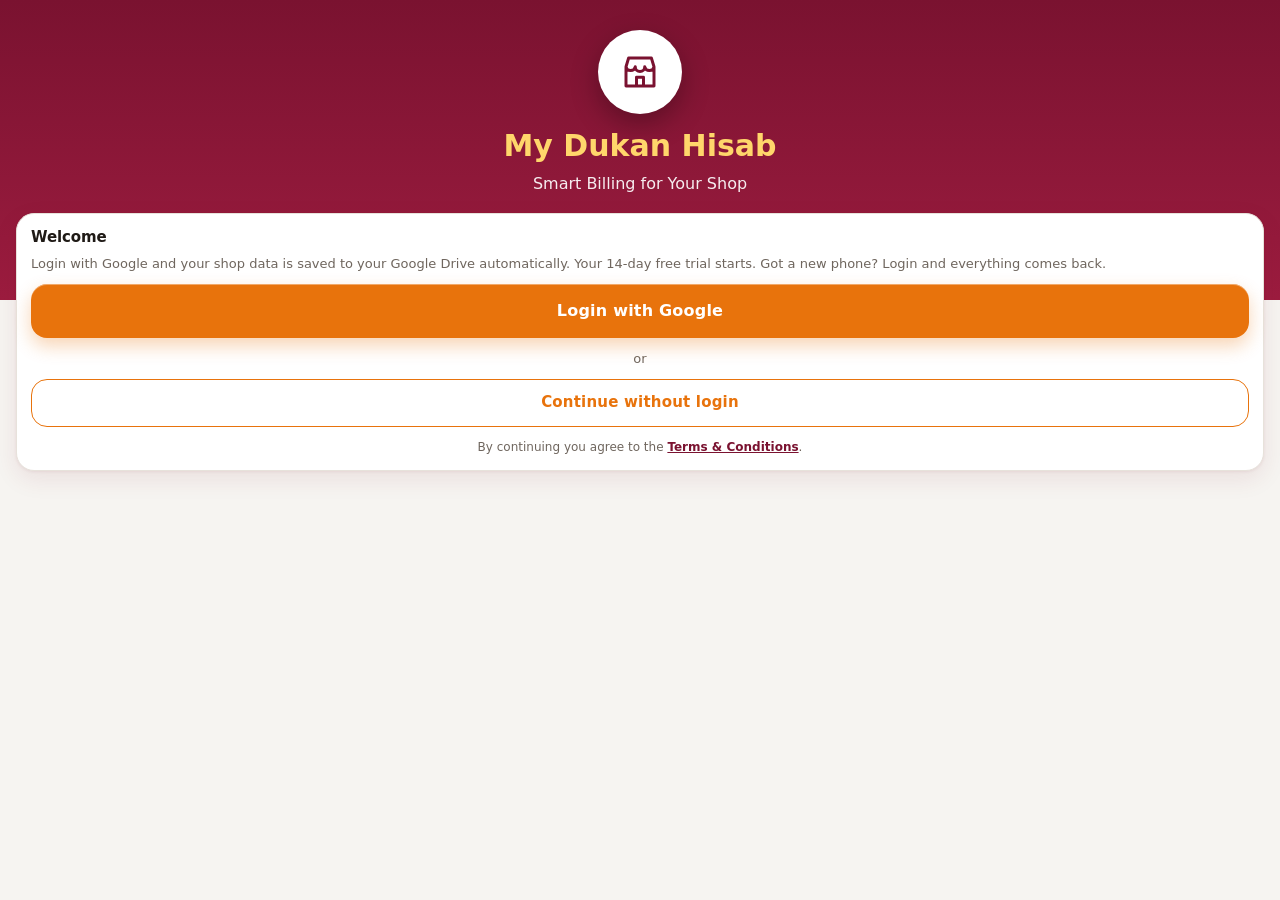
==== commit 91ba20b5: "Add files via upload" ====
--- a/index.html
+++ b/index.html
@@ -115,6 +115,35 @@
 .wq{grid-column:1/-1;display:flex;gap:6px;flex-wrap:wrap;margin-top:6px}.wq button{padding:5px 10px;border-radius:14px;border:1px solid var(--go,#d9a21b);background:#fff8e6;font-size:12px;font-weight:700;color:var(--mr)}
 .ql{color:var(--mr);font-weight:700}
 .stg .c{padding:10px 12px;margin-bottom:8px}.stg .c>h3{margin:0;font-size:15px;display:flex;justify-content:flex-start;gap:8px;text-align:left;align-items:center;cursor:pointer}.stg .c.fold>h3:after{margin-left:auto;content:"›";font-size:20px;transform:rotate(90deg);transition:transform .15s}.stg .c.fold.open>h3:after{transform:rotate(-90deg)}.stg .c.fold:not(.open)>*:not(h3){display:none}.stg .c.fold.open>h3{margin-bottom:8px}.stg .in{height:42px;font-size:15px}.stg label{font-size:12px;margin-top:8px}.stg .btn{height:44px;font-size:15px}
+
+/* ===== v25 professional skin ===== */
+@font-face{font-family:Inter;font-weight:400;font-display:swap;src:url(fonts/inter-Regular.woff) format('woff')}
+@font-face{font-family:Inter;font-weight:600;font-display:swap;src:url(fonts/inter-SemiBold.woff) format('woff')}
+@font-face{font-family:Inter;font-weight:700;font-display:swap;src:url(fonts/inter-Bold.woff) format('woff')}
+:root{--bg:#f6f4f1;--bd:#e7e2db;--tx:#1f1a16;--mu:#6f665e;--mr:#6a0f2b;--mr2:#6a0f2b;--sh:0 1px 2px rgba(20,16,12,.06),0 2px 6px rgba(20,16,12,.04);--pt:none}
+body{font-family:Inter,system-ui,'Segoe UI',Roboto,'Noto Sans Devanagari',sans-serif;font-feature-settings:'tnum' 1,'kern' 1;-webkit-font-smoothing:antialiased}
+#hd{background:var(--mr)!important;padding-bottom:14px}
+.ttl b,h3,.wlh h1,.wlh p{font-family:inherit!important}.ttl b{font-weight:700;font-size:18px;letter-spacing:-.2px}.ttl small{color:#f3d3dc}
+.tri{display:none}
+#hd .ib{background:rgba(255,255,255,.12);border:1px solid rgba(255,255,255,.22)}
+h3{font-size:15px;font-weight:600;color:var(--tx);letter-spacing:-.1px}h3::before{display:none}
+.c{border-radius:14px;box-shadow:var(--sh)}
+.btn{background:var(--sa);border-radius:12px;height:48px;font-weight:600;font-size:15px;letter-spacing:.1px}.btn.big{height:54px;font-size:16px}.btn.o{background:#fff}.btn.g{background:var(--gr)}.btn.r{background:#fff}
+.btn[disabled]{opacity:.6;pointer-events:none}
+.in{border-radius:10px;height:46px}.in:focus{box-shadow:0 0 0 3px rgba(232,115,12,.15)}
+.hero{background:#fff;border:1px solid var(--bd);border-left:4px solid var(--sa);border-radius:12px}.hero::after{display:none}.hero b{color:var(--tx)}
+#nav{border-top:1px solid var(--bd);box-shadow:0 -2px 12px rgba(20,16,12,.05)}
+#nav .mid .ic{background:var(--sa);border:3px solid #fff;box-shadow:0 4px 12px rgba(232,115,12,.4)}
+#nav button.on::before{background:var(--sa)}#nav button.on{color:var(--sa)}
+#sc{border-top:0;border-radius:20px 20px 0 0}#sc::before{content:"";display:block;width:40px;height:4px;border-radius:2px;background:#d8d2ca;margin:-8px auto 12px}
+.mn button,.qa button,.chip,.ct{box-shadow:none}.mn button{box-shadow:var(--sh)}
+.st b{font-weight:700;letter-spacing:-.3px}
+.chip{background:#fff}.chip.on,.pay .chip.on{background:var(--sa)}
+.bg{font-weight:600}
+#wl{background:linear-gradient(180deg,var(--mr) 0,var(--mr) 270px,var(--bg) 270px)}
+.wlh h1{color:#fff}
+#tst{z-index:60!important}
+#upd{position:fixed;left:12px;right:12px;top:max(12px,env(safe-area-inset-top));z-index:70;max-width:560px;margin:auto;background:#1f1a16;color:#fff;border-radius:12px;padding:10px 12px 10px 16px;display:flex;align-items:center;gap:10px;box-shadow:0 8px 24px rgba(0,0,0,.35);font-size:14px}#upd span{flex:1}#upd button{background:var(--sa);color:#fff;border-radius:9px;padding:9px 14px;font-weight:600}
 </style><style>
 #hd{box-shadow:0 4px 14px rgba(122,18,48,.28)}
 .c{border-radius:18px;transition:box-shadow .2s,transform .15s}.c:active{transform:scale(.995)}
@@ -582,7 +611,7 @@
 function btxt(b){const s=D.shop;return `*${s.name||'Bill'}*\n${tr('Bill')} ${bno(b)} | ${fd(b.ts)} ${ft(b.ts)}\n----------------\n${b.items.map(i=>`${i.name} — ${qLbl(i.qty,i.unit)} × ${R(i.price)}${rpu(i)} = ${R(i.price*i.qty)}`).join('\n')}\n----------------\n${b.disc?tr('Discount')+': -'+R(b.disc)+'\n':''}*${tr('Total')}: ${R(b.total)}*\n${dueOf(b)>0?tr('Balance due')+': '+R(dueOf(b))+'\n':''}${s.upi?'Pay by UPI: '+s.upi+'\n':''}${s.footer||''}`}
 
 /* ===== BILL AS IMAGE (shared instead of plain text) ===== */
-function billCv(b){const s=D.shop,c=D.cust.find(x=>x.id===b.cust),du=dueOf(b),W=600,FB='"Segoe UI",Roboto,"Noto Sans",Arial,sans-serif',FT='Georgia,"Noto Serif",serif',m=n=>'₹'+N.format(Math.round((+n||0)*100)/100);
+function billCv(b){const s=D.shop,c=D.cust.find(x=>x.id===b.cust),du=dueOf(b),W=600,FB='Inter,"Segoe UI",Roboto,"Noto Sans",Arial,sans-serif',FT=FB,m=n=>'₹'+N.format(Math.round((+n||0)*100)/100);
  const cv=document.createElement('canvas');cv.width=W*2;cv.height=3200*2;const x=cv.getContext('2d');x.scale(2,2);x.fillStyle='#fff7e8';x.fillRect(0,0,W,3200);
  const g=x.createLinearGradient(0,0,W,150);g.addColorStop(0,'#7a1230');g.addColorStop(.6,'#b3261e');g.addColorStop(1,'#e8730c');x.fillStyle=g;x.fillRect(0,0,W,150);
  x.fillStyle='rgba(255,210,122,.15)';for(let i=0;i<28;i++)for(let j=0;j<6;j++){const px=i*22+(j%2)*11,py=j*26+14;x.beginPath();x.moveTo(px,py-7);x.lineTo(px+7,py);x.lineTo(px,py+7);x.lineTo(px-7,py);x.fill()}
@@ -607,7 +636,7 @@
  T('Made with My Dukan Hisab  ·  © '+new Date().getFullYear()+' My Dukan Hisab',W/2,Y+28,'600 13px '+FB,'#fff','center');Y+=46;
  const o=document.createElement('canvas');o.width=W*2;o.height=Y*2;o.getContext('2d').drawImage(cv,0,0,W*2,Y*2,0,0,W*2,Y*2);return o}
 function rr0(x,X,Y,W,H,r){x.beginPath();x.moveTo(X+r,Y);x.arcTo(X+W,Y,X+W,Y+H,r);x.arcTo(X+W,Y+H,X,Y+H,r);x.arcTo(X,Y+H,X,Y,r);x.arcTo(X,Y,X+W,Y,r);x.closePath()}
-async function billShare(b,p){try{toast('Making bill image…',2000);await new Promise(r=>setTimeout(r,30));const cv=billCv(b),bl=await new Promise(r=>cv.toBlob(r,'image/png')),nm='bill-'+String(bno(b)).replace(/[^\w-]/g,'')+'.png',f=new File([bl],nm,{type:'image/png'});
+async function billShare(b,p){try{toast('Bill ki image ban rahi hai…',2000);await fl();const cv=billCv(b),bl=await new Promise(r=>cv.toBlob(r,'image/png')),nm='bill-'+String(bno(b)).replace(/[^\w-]/g,'')+'.png',f=new File([bl],nm,{type:'image/png'});
  if(navigator.canShare&&navigator.canShare({files:[f]})){try{await navigator.share({files:[f],title:(D.shop.name||'Bill')+' · Bill '+bno(b)});return}catch(e){if(e&&e.name==='AbortError')return}}
  const a=document.createElement('a');a.href=URL.createObjectURL(bl);a.download=nm;document.body.appendChild(a);a.click();a.remove();setTimeout(()=>URL.revokeObjectURL(a.href),4e4);toast('Bill image saved · attach it in WhatsApp');if(p)setTimeout(()=>wa(p,(D.shop.name||'Bill')+' · Bill '+bno(b)+' (image attached)'),900)}catch(e){toast('Could not create the bill image');wa(p,btxt(b))}}
 A.wabill=t=>{const b=fb(+t.dataset.id),p=($('#wa-p')||{}).value||'';if(p&&p.replace(/\D/g,'').length<10)return toast('Enter a valid 10-digit number');billShare(b,p)};
@@ -848,7 +877,7 @@
 A.csvi=()=>dl('items.csv',csv([['Name','Price','Cost','Stock','Unit','GST','Barcode'],...D.items.map(i=>[i.name,i.price,i.cost,i.stock,i.unit,i.gst,i.bc])]),'text/csv');
 /* ===== COLOURFUL REPORTS: tips + PDF export (works offline, no library) ===== */
 const BC2=[['#f59e2b','#e8730c'],['#34c759','#138808'],['#d9534f','#7a1230'],['#4d94ff','#1f6feb'],['#ffd166','#d9a21b'],['#b46be0','#8e44ad'],['#3ed6b5','#16a085']],PAL=['#e8730c','#138808','#7a1230','#1f6feb','#d9a21b','#8e44ad','#16a085','#d32f2f'];
-const FT='Georgia,"Noto Serif","Times New Roman",serif',FB='"Segoe UI",Roboto,"Noto Sans",Arial,sans-serif',FN='"Trebuchet MS","Roboto Condensed",Roboto,Arial,sans-serif',FC='"Brush Script MT","Dancing Script","Segoe Script",cursive';
+const FB='Inter,"Segoe UI",Roboto,"Noto Sans",Arial,sans-serif',FT=FB,FN=FB,FC='"Brush Script MT","Dancing Script","Segoe Script",cursive';
 const RPL={today:'Today','7':'Last 7 days','30':'Last 30 days',month:'This month',all:'All saved bills'};
 function repData(){const T=day0(),mo=new Date();mo.setDate(1);const from={today:T,'7':T-6*864e5,'30':T-29*864e5,month:day0(+mo),all:0}[rp],ALL=allB(),B=ALL.filter(b=>b.ts>=from),E=D.exp.filter(e=>e.ts>=from),sales=sum(B,'total'),pr=sum(B,bprofit),ex=sum(E,'amt'),m={};
  B.forEach(b=>b.items.forEach(i=>{const q=m[i.name]=m[i.name]||{q:0,a:0};q.q+=i.qty;q.a+=i.price*i.qty}));const top=Object.entries(m).sort((a,b)=>b[1].a-a[1].a).slice(0,8),pm={};B.forEach(b=>pm[b.pay]=(pm[b.pay]||0)+b.paid);
@@ -927,12 +956,13 @@
  pages.forEach((p,i)=>{const pg=3+i*3,ct=pg+1,im=pg+2,cs='q 595 0 0 842 0 0 cm /I Do Q';obj(pg,`<</Type/Page/Parent 2 0 R/MediaBox[0 0 595 842]/Resources<</XObject<</I ${im} 0 R>>>>/Contents ${ct} 0 R>>`);obj(ct,`<</Length ${cs.length}>>\nstream\n${cs}\nendstream`);
   off[im]=len;push(E(`${im} 0 obj\n<</Type/XObject/Subtype/Image/Width ${p.w}/Height ${p.h}/ColorSpace/DeviceRGB/BitsPerComponent 8/Filter/DCTDecode/Length ${p.d.length}>>\nstream\n`));push(p.d);push(E('\nendstream\nendobj\n'))});
  const xr=len,T=3+N*3;let x='xref\n0 '+T+'\n0000000000 65535 f \n';for(let i=1;i<T;i++)x+=String(off[i]).padStart(10,'0')+' 00000 n \n';x+='trailer\n<</Size '+T+'/Root 1 0 R>>\nstartxref\n'+xr+'\n%%EOF';push(E(x));return new Blob(parts,{type:'application/pdf'})}
-async function outPdf(cv,name){toast('Preparing your PDF…',3000);await new Promise(r=>setTimeout(r,80));const imgs=cv.map(c=>({d:bk64d(c.toDataURL('image/jpeg',.9).split(',')[1]),w:c.width,h:c.height})),blob=mkPdf(imgs),f=new File([blob],name,{type:'application/pdf'});
+const fl=()=>document.fonts&&document.fonts.load?Promise.all([400,600,700].map(w=>document.fonts.load(w+' 14px Inter'))).catch(()=>{}):0;
+async function outPdf(cv,name){toast('PDF ban rahi hai…',3000);await new Promise(r=>setTimeout(r,80));const imgs=cv.map(c=>({d:bk64d(c.toDataURL('image/jpeg',.9).split(',')[1]),w:c.width,h:c.height})),blob=mkPdf(imgs),f=new File([blob],name,{type:'application/pdf'});
  if(navigator.canShare&&navigator.canShare({files:[f]})){try{await navigator.share({files:[f],title:name});return}catch(e){if(e&&e.name==='AbortError')return}}
  const a=document.createElement('a');a.href=URL.createObjectURL(blob);a.download=name;document.body.appendChild(a);a.click();a.remove();setTimeout(()=>URL.revokeObjectURL(a.href),4e4);toast('PDF saved to your downloads')}
 const stamp=()=>new Date().toISOString().slice(0,10);
-A.pdfrep=async()=>{try{const d=repData();await outPdf([pgSummary(d,3),pgItems(d,3),pgTips(d,3)],'dukan-report-'+stamp()+'.pdf')}catch(e){toast('Could not create the PDF · try again')}};
-A.pdfbills=async()=>{try{const d=repData(),L=d.B.slice().sort((a,b)=>b.ts-a.ts).slice(0,400);if(!L.length)return toast('No bills in this period');const per=38,parts=Math.ceil(L.length/per),tot={s:sum(L,'total'),p:sum(L,'paid'),d:sum(L,b=>Math.max(0,dueOf(b)))},cv=[];for(let i=0;i<parts;i++)cv.push(pgBills(L.slice(i*per,(i+1)*per),tot,i+1,parts,per));await outPdf(cv,'dukan-bills-'+stamp()+'.pdf')}catch(e){toast('Could not create the PDF · try again')}};
+A.pdfrep=async()=>{try{await fl();const d=repData();await outPdf([pgSummary(d,3),pgItems(d,3),pgTips(d,3)],'dukan-report-'+stamp()+'.pdf')}catch(e){toast('Could not create the PDF · try again')}};
+A.pdfbills=async()=>{try{await fl();const d=repData(),L=d.B.slice().sort((a,b)=>b.ts-a.ts).slice(0,400);if(!L.length)return toast('No bills in this period');const per=38,parts=Math.ceil(L.length/per),tot={s:sum(L,'total'),p:sum(L,'paid'),d:sum(L,b=>Math.max(0,dueOf(b)))},cv=[];for(let i=0;i<parts;i++)cv.push(pgBills(L.slice(i*per,(i+1)*per),tot,i+1,parts,per));await outPdf(cv,'dukan-bills-'+stamp()+'.pdf')}catch(e){toast('Could not create the PDF · try again')}};
 A.sugg=()=>{if(/XXXX/.test(SELLER))return toast('Support number is not set');wa(SELLER,'Hello, my suggestion for My Dukan Hisab:\n')};
 A.expm=()=>sheet(`<h3>Export</h3><div class="mu">Colourful reports you can share on WhatsApp or print.</div><button class="btn" data-a="pdfrep">Report (PDF) · charts &amp; tips</button><button class="btn o" data-a="pdfbills">Bills statement (PDF)</button><div class="sl">For Excel</div><button class="btn o" data-a="csvb">Bills (CSV)</button><button class="btn o" data-a="csvi">Items (CSV)</button><button class="btn o" data-a="close">Close</button>`);
 
@@ -986,7 +1016,7 @@
 const planSub=()=>{const p=plan();return p.s==='pro'?'Pro · '+PN[p.pl]:p.s==='trial'?'Trial · '+p.left+' day'+(p.left>1?'s':'')+' left':p.s==='free'?'Free plan':'Login · 14-day trial'};
 const canItem=()=>isPro()||D.items.length<FREE_ITEMS||(planSheet('Free plan allows '+FREE_ITEMS+' items. Go Pro for unlimited items.'),false);
 const canCust=()=>isPro()||D.cust.length<FREE_CUST||(planSheet('Free plan allows '+FREE_CUST+' Udhaar customers. Go Pro for unlimited customers.'),false);
-const lErr=e=>{const m=e&&e.message||'';return({denied:'Google access was not granted',offline:'Could not connect to the internet or Google',cid:'Google login is not set up yet',google_rejected:'Google sign-in expired · please try again',wrong_client:'Login setup mismatch · contact support',email_verified:'Please use a Google account with a verified email',email_not_verified:'Please use a Google account with a verified email',server_not_configured:'Server is not ready yet',google_unreachable:'Server could not reach Google · try again'})[m]||'Login failed ('+m+') · try again'};
+const lErr=e=>{const m=e&&e.message||'';return({denied:'Google ne permission nahi di · login mein "Allow" dabana zaroori hai',popup:'Popup block ho gaya · browser mein popup allow karke dobara try karo',timeout:'Bahut der lag gayi · internet check karke dobara try karo',offline:'Internet nahi hai, ya Google tak nahi pahunch pa raha',server:'Server se connection nahi ho paya · thodi der baad try karo',cid:'Google login abhi set nahi hai',google_rejected:'Google ka session expire ho gaya · dobara try karo',wrong_client:'Login setup mein gadbad · support se baat karo',email_verified:'Verified email wala Google account use karo',email_not_verified:'Verified email wala Google account use karo',server_not_configured:'Server abhi taiyaar nahi hai · baad mein try karo',google_unreachable:'Server Google tak nahi pahunch paya · dobara try karo'})[m]||'Login nahi ho paya ('+m+') · dobara try karo'};
 function planSheet(why){const p=plan(),ex=p.s==='pro'&&p.pl!=='l'?' · valid till '+new Date(p.ex).toLocaleDateString('en-IN',{day:'numeric',month:'short',year:'numeric'}):'';
  const st=p.s==='pro'?`Pro plan active (${PN[p.pl]})${ex}`:p.s==='trial'?`Free trial: ${p.left} day${p.left>1?'s':''} left · all Pro features on`:p.s==='free'?`Free plan · ${FREE_ITEMS} items · ${FREE_CUST} Udhaar customers · no Drive backup`:`Not logged in · Free plan limits apply`;
  sheet(`<h3>Plan &amp; Account</h3>${why?`<div class="hero" style="margin-bottom:10px"><b>${esc(why)}</b></div>`:''}
@@ -995,9 +1025,14 @@
  <div class="mu" style="margin-bottom:10px"><b>Free:</b> bills, GST, reports, Udhaar, file backup, up to ${FREE_ITEMS} items and ${FREE_CUST} customers.<br><b>Pro:</b> unlimited items and customers, Google Drive backup, 200 common items.</div>
  <button class="btn o" data-a="close">Close</button>`)}
 A.acct=()=>planSheet();
-A.login=async()=>{if(!/^https:\/\//.test(API)||/YOUR-NAME/.test(API))return toast('Server is not set up yet');if(navigator.onLine===false)return toast('Internet is needed to login');
- try{toast('Connecting to Google…',3000);const t=await gTok('select_account'),r=await fetch(API+'/auth',{method:'POST',headers:{'content-type':'application/json'},body:JSON.stringify({token:t}),referrerPolicy:'no-referrer',credentials:'omit'});let j={};try{j=await r.json()}catch{}if(!r.ok||!j.tok)throw new Error(j.error||'server');
-  ACC={tok:j.tok,pub:j.pub,email:j.user.email};lss('ds_acct',JSON.stringify(ACC));if(j.now&&j.now>(+lsg('ds_mx')||0))lss('ds_mx',String(j.now));await acctLoad();if(!PAY)throw new Error('bad token');toast('Logged in · '+planSub());if(LH){const h=LH;LH=null;await h(t)}else{closeSheet();if(cur==='home'||cur==='more')go(cur);gAfter(t)}}catch(e){LH=null;toast(lErr(e))}};
+let LB=0;
+A.cplink=()=>{const u=location.href.split('#')[0];(navigator.clipboard?navigator.clipboard.writeText(u):Promise.reject()).then(()=>toast('Link copy ho gaya · Chrome mein paste karke kholo'),()=>toast(u,6000))};
+A.login=async()=>{if(LB)return toast('Ruko, login chal raha hai…');if(!/^https:\/\//.test(API)||/YOUR-NAME/.test(API))return toast('Server abhi set nahi hai');
+ if(IAB){if($('#wl')&&!$('#wl').classList.contains('hide'))return toast('Google login WhatsApp/Instagram ke andar nahi chalta · link Chrome mein kholo',5000);return sheet(`<h3>Chrome mein kholiye</h3><div class="mu">Google login WhatsApp ya Instagram ke andar nahi chalta. Is link ko Chrome (ya apne browser) mein kholkar login karo. Aapka data safe hai.</div><button class="btn" data-a="cplink">Link copy karo</button><button class="btn o" data-a="close">Band karo</button>`)}
+ if(navigator.onLine===false)return toast('Login ke liye internet chahiye');
+ LB=1;const bt=[...document.querySelectorAll('[data-a=login],[data-w=glogin]')];bt.forEach(b=>{b.dataset.t=b.textContent;b.textContent='Ruko…';b.disabled=true});
+ try{toast('Google se connect ho raha hai…',3000);const t=await gTok('select_account'),{r,j}=await srv('/auth',{token:t});if(!r.ok||!j.tok)throw new Error(j.error||'server');
+  ACC={tok:j.tok,pub:j.pub,email:j.user.email};lss('ds_acct',JSON.stringify(ACC));if(j.now&&j.now>(+lsg('ds_mx')||0))lss('ds_mx',String(j.now));await acctLoad();if(!PAY)throw new Error('bad token');toast('Login ho gaya · '+planSub());if(LH){const h=LH;LH=null;await h(t)}else{closeSheet();if(cur==='home'||cur==='more')go(cur);gAfter(t)}}catch(e){LH=null;toast(lErr(e),4500)}finally{LB=0;bt.forEach(b=>{if(b.isConnected){b.textContent=b.dataset.t||'Login with Google';b.disabled=false}})}};
 A.logout=()=>ask('Logout from this phone? Your shop data stays safe.','Logout',()=>{ACC=null;PAY=null;GT='';gDirty=0;clearTimeout(gTm);lss('ds_acct',null);lss('ds_gr',null);lss('ds_gs',null);lss('ds_gp',null);closeSheet();toast('Logged out');if(cur==='home'||cur==='more')go(cur)});
 A.buyp=t=>{const k=t.dataset.p;if(!ACC){toast('First login with Google');return A.login()}if(/XXXX/.test(SELLER))return toast('Seller number is not set');const p=plan();if(p.s==='pro'&&p.pl==='l')return toast('You already have the Lifetime plan');
  wa(SELLER,`Hello, I want the ${PN[k]} plan (${R(PRICES[k])}) of My Dukan Hisab.\nMy login email: ${ACC.email}`);toast('Opening WhatsApp… send the message to get your plan')};
@@ -1010,10 +1045,14 @@
 const GOK=/^[\w.-]{10,120}\.apps\.googleusercontent\.com$/,gCid=()=>GOK.test(GCID)&&!GCID.startsWith('PASTE_')?GCID:(D.shop.gcid||'');
 const GD='https://www.googleapis.com/',GN='my-dukan-hisab-backup.json',GL='dukaan-saathi-backup.json';
 let GT='',GTx=0;
-function gTok(pr){return new Promise((res,rej)=>{if(!pr&&GT&&Date.now()<GTx)return res(GT);const cid=gCid();if(!cid)return rej(new Error('cid'));const go2=()=>{try{google.accounts.oauth2.initTokenClient({client_id:cid,scope:'openid email profile https://www.googleapis.com/auth/drive.file',callback:r=>{if(r.access_token){GT=r.access_token;GTx=Date.now()+(((+r.expires_in)||3600)-120)*1000;res(GT)}else rej(new Error('denied'))},error_callback:()=>rej(new Error('denied'))}).requestAccessToken({prompt:pr||''})}catch{rej(new Error('offline'))}};if(window.google&&google.accounts&&google.accounts.oauth2)return go2();const sc=document.createElement('script');sc.src='https://accounts.google.com/gsi/client';sc.onload=go2;sc.onerror=()=>rej(new Error('offline'));document.head.appendChild(sc)})}
+function gTok(pr){return new Promise((res,rej)=>{if(!pr&&GT&&Date.now()<GTx)return res(GT);const cid=gCid();if(!cid)return rej(new Error('cid'));let st,fin=0;const to=setTimeout(()=>done(new Error('timeout')),pr==='none'?15000:150000),done=(e,v)=>{if(fin)return;fin=1;clearTimeout(to);clearTimeout(st);e?rej(e):res(v)};
+ const go2=()=>{clearTimeout(st);try{google.accounts.oauth2.initTokenClient({client_id:cid,scope:'openid email profile https://www.googleapis.com/auth/drive.file',callback:r=>{if(r.access_token){GT=r.access_token;GTx=Date.now()+(((+r.expires_in)||3600)-120)*1000;done(0,GT)}else done(new Error('denied'))},error_callback:e=>done(new Error(e&&e.type==='popup_failed_to_open'?'popup':'denied'))}).requestAccessToken({prompt:pr||''})}catch{done(new Error('offline'))}};
+ if(window.google&&google.accounts&&google.accounts.oauth2)return go2();const sc=document.createElement('script');sc.src='https://accounts.google.com/gsi/client';sc.onload=go2;sc.onerror=()=>done(new Error('offline'));st=setTimeout(()=>done(new Error('offline')),15000);document.head.appendChild(sc)})}
+const IAB=/FBAN|FBAV|Instagram|MicroMessenger|Snapchat|Line\/|; wv\)/i.test(navigator.userAgent||'');
+async function srv(path,body){let last;for(let i=0;i<2;i++){const ac=new AbortController(),tm=setTimeout(()=>ac.abort(),15000);try{const r=await fetch(API+path,{method:'POST',headers:{'content-type':'application/json'},body:JSON.stringify(body),referrerPolicy:'no-referrer',credentials:'omit',signal:ac.signal});clearTimeout(tm);let j={};try{j=await r.json()}catch{}if(r.status>=500&&i===0){await new Promise(z=>setTimeout(z,900));continue}return{r,j}}catch(e){clearTimeout(tm);last=e;if(i===0)await new Promise(z=>setTimeout(z,900))}}throw new Error('server')}
 async function gApi(t,u,o={}){const r=await fetch(u,{...o,headers:{Authorization:'Bearer '+t,...(o.headers||{})},referrerPolicy:'no-referrer',credentials:'omit'});if(!r.ok)throw new Error('drive'+r.status);return r}
 async function gFind(t){const q=n=>gApi(t,GD+'drive/v3/files?spaces=drive&fields=files(id)&orderBy=modifiedTime%20desc&q='+encodeURIComponent("name='"+n+"' and trashed=false")).then(r=>r.json()).then(j=>(j.files||[])[0]);return(await q(GN))||(await q(GL))}
-const gErr=e=>{const m=e&&e.message||'';return m==='cid'?'Google Drive is not set up yet':m==='offline'?'Could not connect to the internet or Google':m==='denied'?'Google access was not granted':'Drive error ('+m+') · please sign in again'};
+const gErr=e=>{const m=e&&e.message||'';return m==='cid'?'Google Drive abhi set nahi hai':m==='offline'?'Internet nahi hai, ya Google tak nahi pahunch pa raha':m==='denied'?'Google ne permission nahi di':m==='popup'?'Popup block ho gaya · allow karke dobara try karo':m==='timeout'?'Bahut der lag gayi · dobara try karo':/^drive40[13]$/.test(m)?'Drive ka access expire ho gaya · dobara login karo':'Drive error ('+m+') · dobara try karo'};
 /* ===== GOOGLE DRIVE AUTO-SAVE (starts after login; runs quietly in the background) ===== */
 let gDirty=0,gTm,gBusy=0;
 const gLast=()=>{try{return+lsg('ds_gs')||0}catch{return 0}},gRdy=()=>lsg('ds_gr')==='1';
@@ -1229,7 +1268,7 @@
  const L=RL.slice(0,60).map((x,k)=>({i:x.i,q:num($('#ro'+k).value)})).filter(x=>x.q>0);if(!L.length)return toast('No quantity entered');
  D.shop.dist=ph(p);save();
  wa(p,`*Stock Order* — ${D.shop.name||'Store'}\nDate: ${new Date().toLocaleDateString('en-IN',{day:'2-digit',month:'short',year:'numeric'})}\n\n${L.map((x,k)=>`${k+1}. ${x.i.name} — *${+x.q.toFixed(2)} ${x.i.unit}* (in stock: ${x.i.stock})`).join('\n')}\n\nKindly send at the earliest. Thank you.\n${D.shop.phone?'Phone: '+D.shop.phone:''}`.trim())};
-if('serviceWorker' in navigator&&/^https?:$/.test(location.protocol)){const reg=()=>navigator.serviceWorker.register('./sw.js',{scope:'./'}).catch(()=>{});document.readyState==='complete'?reg():addEventListener('load',reg)}
+if('serviceWorker' in navigator&&/^https?:$/.test(location.protocol)){const hadCtl=!!navigator.serviceWorker.controller;navigator.serviceWorker.addEventListener('controllerchange',()=>{if(!hadCtl||$('#upd'))return;const u=document.createElement('div');u.id='upd';u.innerHTML='<span>Naya version taiyaar hai</span><button>Update karo</button>';u.querySelector('button').onclick=()=>{try{flush()}catch{}setTimeout(()=>location.reload(),150)};document.body.appendChild(u)});const reg=()=>navigator.serviceWorker.register('./sw.js',{scope:'./'}).catch(()=>{});document.readyState==='complete'?reg():addEventListener('load',reg)}
 /* ===== SCREEN WAKE LOCK (billing / scanner) ===== */
 let WL=null,wlBusy=false,wlAct=Date.now();
 ['pointerdown','keydown','input'].forEach(e=>addEventListener(e,()=>{wlAct=Date.now()},{passive:true,capture:true}));
@@ -1285,12 +1324,12 @@
  <label>Your name</label><input id="w-o" class="in" maxlength="40" autocomplete="off" placeholder="e.g. Rajesh Sharma" value="${esc(wlS.o)}">
  <label>Mobile number (WhatsApp)</label><input id="w-p" class="in" inputmode="tel" maxlength="13" autocomplete="off" placeholder="10-digit number" value="${esc(wlS.p)}">
  <button class="btn big" id="w-go" data-w="go">Continue</button>${tcn}</div>`;return}
- w.innerHTML=`${hd}<div class="c wlc"><h3>Welcome</h3><div class="mu">Login with Google and your shop data is saved to your Google Drive automatically. Your 14-day free trial starts. Got a new phone? Login and everything comes back.</div><button class="btn big" data-w="glogin">Login with Google</button><div class="mu" style="text-align:center;margin:12px 0 4px">or</div><button class="btn o" data-w="nologin">Continue without login</button>${tcn}</div>`}
+ w.innerHTML=`${hd}<div class="c wlc"><h3>Welcome</h3><div class="mu">Login with Google and your shop data is saved to your Google Drive automatically. Your 14-day free trial starts. Got a new phone? Login and everything comes back.</div>${IAB?`<div class="hero" style="margin-top:10px"><b>Aap WhatsApp/Instagram ke andar ho.</b><div class="mu">Google login yahan nahi chalega. Link copy karke Chrome mein kholo, ya neeche "Continue without login" dabao.</div><button class="btn o" data-w="cplink">Link copy karo</button></div>`:''}<button class="btn big" data-w="glogin">Login with Google</button><div class="mu" style="text-align:center;margin:12px 0 4px">or</div><button class="btn o" data-w="nologin">Continue without login</button>${tcn}</div>`}
 async function wlAfter(t){try{const f=await gFind(t);if(f){const o=JSON.parse(await(await gApi(t,GD+'drive/v3/files/'+f.id+'?alt=media')).text());if(o&&!o._enc&&Array.isArray(o.items)&&Array.isArray(o.bills)){ARCH=saneB(o._arch);D=sane(o);D.shop.tc=TCV;D.shop.tcAt=D.shop.tcAt||Date.now();D.seen=1;BLOCK=false;lss('ds_gr','1');saveArch();flush();const w=$('#wl');w.classList.add('hide');w.innerHTML='';wlS=null;go('home');toast('Welcome back! Your data is ready');return}}}catch{}
  lss('ds_gr','1');wlView('form')}
 function wlClick(e){const t=e.target.closest('[data-w]'),a=t&&t.dataset.w;
  if(!t){const k=e.target.closest('.wlk');if(k&&e.target.tagName!=='INPUT'){const c=$('#w-c');c.checked=!c.checked;wlS.c=c.checked;$('#w-go').disabled=!c.checked}return}
- if(a==='tc')wlView('tc');else if(a==='back')wlView(wlS&&wlS.v||'home');else if(a==='glogin'){LH=wlAfter;A.login()}else if(a==='nologin')wlView('form');
+ if(a==='tc')wlView('tc');else if(a==='back')wlView(wlS&&wlS.v||'home');else if(a==='cplink')A.cplink();else if(a==='glogin'){LH=wlAfter;A.login()}else if(a==='nologin')wlView('form');
  else if(a==='go'){const n=txt(wlS.n,60),o=txt(wlS.o,40),p=ph(wlS.p);
   if(!n)return toast('Please enter your shop name');if(wlS.p&&p.replace(/\D/g,'').length<10)return toast('Enter a valid mobile number');
   Object.assign(D.shop,{name:n,owner:o,phone:p,tc:TCV,tcAt:Date.now()});save();const w=$('#wl');w.classList.add('hide');w.innerHTML='';wlS=null;go('home');toast('Welcome!')}}
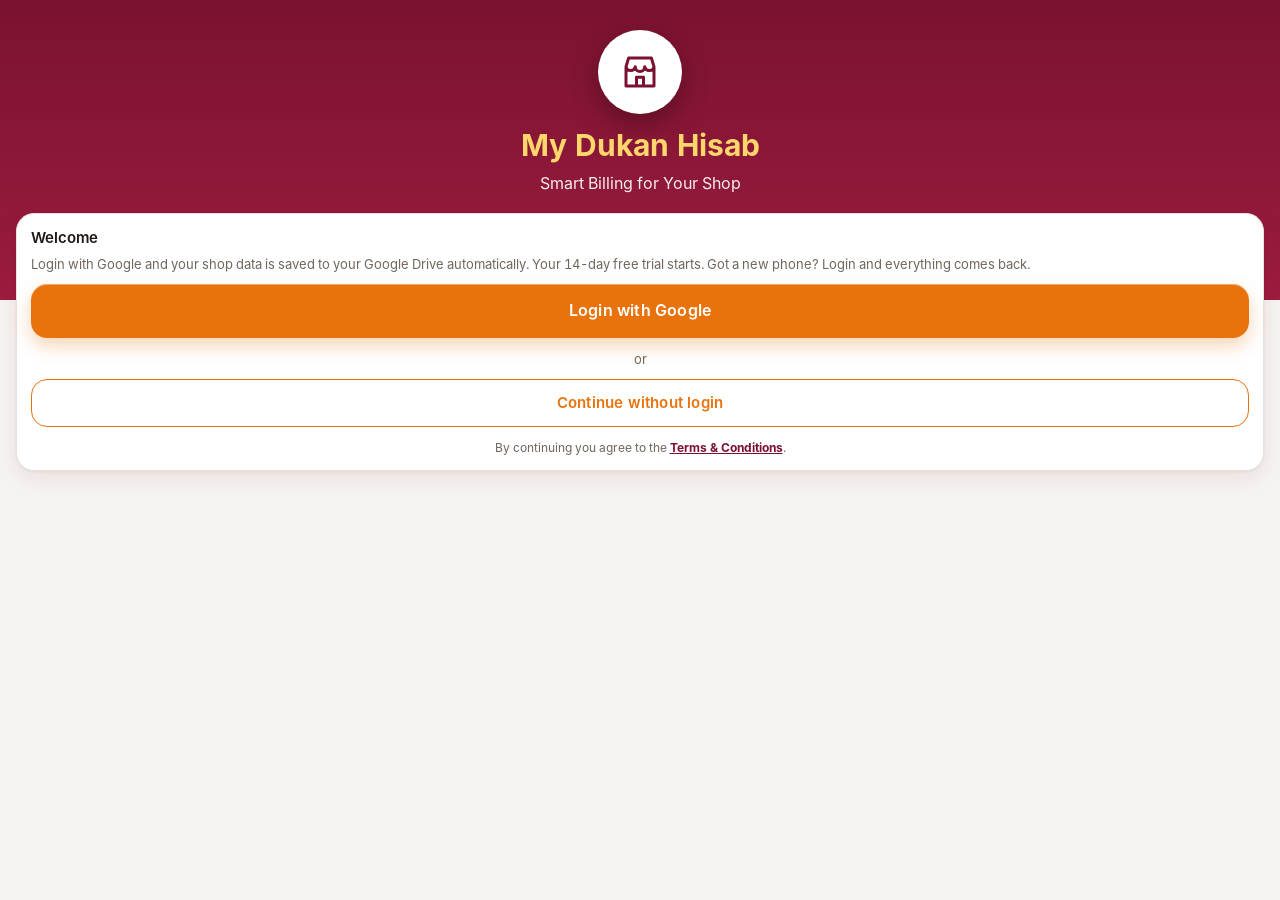
==== commit c2120dd4: "Add files via upload" ====
--- a/index.html
+++ b/index.html
@@ -1,6 +1,6 @@
 <!DOCTYPE html>
 <html lang="en"><head><meta charset="utf-8"><meta name="description" content="My Dukan Hisab: shop billing and online dukaan">
-<meta name="viewport" content="width=device-width,initial-scale=1,viewport-fit=cover,maximum-scale=1,user-scalable=no">
+<meta name="viewport" content="width=device-width,initial-scale=1,viewport-fit=cover">
 <link rel="manifest" href="./manifest.json">
 <meta name="theme-color" content="#7a1230">
 <meta name="mobile-web-app-capable" content="yes"><meta name="apple-mobile-web-app-capable" content="yes"><meta name="apple-mobile-web-app-status-bar-style" content="black-translucent"><meta name="apple-mobile-web-app-title" content="My Dukan Hisab">
@@ -111,15 +111,14 @@
 .btn:not(.o):not(.r):not(.g)::after{display:none!important;animation:none!important}
 body{touch-action:manipulation}
 .row{content-visibility:auto;contain-intrinsic-size:auto 60px}
-#gm{contain:none!important;height:100vh;height:100dvh;min-height:100%}
 .wq{grid-column:1/-1;display:flex;gap:6px;flex-wrap:wrap;margin-top:6px}.wq button{padding:5px 10px;border-radius:14px;border:1px solid var(--go,#d9a21b);background:#fff8e6;font-size:12px;font-weight:700;color:var(--mr)}
 .ql{color:var(--mr);font-weight:700}
 .stg .c{padding:10px 12px;margin-bottom:8px}.stg .c>h3{margin:0;font-size:15px;display:flex;justify-content:flex-start;gap:8px;text-align:left;align-items:center;cursor:pointer}.stg .c.fold>h3:after{margin-left:auto;content:"›";font-size:20px;transform:rotate(90deg);transition:transform .15s}.stg .c.fold.open>h3:after{transform:rotate(-90deg)}.stg .c.fold:not(.open)>*:not(h3){display:none}.stg .c.fold.open>h3{margin-bottom:8px}.stg .in{height:42px;font-size:15px}.stg label{font-size:12px;margin-top:8px}.stg .btn{height:44px;font-size:15px}
 
 /* ===== v25 professional skin ===== */
-@font-face{font-family:Inter;font-weight:400;font-display:swap;src:url(fonts/inter-Regular.woff) format('woff')}
-@font-face{font-family:Inter;font-weight:600;font-display:swap;src:url(fonts/inter-SemiBold.woff) format('woff')}
-@font-face{font-family:Inter;font-weight:700;font-display:swap;src:url(fonts/inter-Bold.woff) format('woff')}
+@font-face{font-family:Inter;font-weight:400;font-display:swap;src:url(inter-Regular.woff) format('woff')}
+@font-face{font-family:Inter;font-weight:600;font-display:swap;src:url(inter-SemiBold.woff) format('woff')}
+@font-face{font-family:Inter;font-weight:700;font-display:swap;src:url(inter-Bold.woff) format('woff')}
 :root{--bg:#f6f4f1;--bd:#e7e2db;--tx:#1f1a16;--mu:#6f665e;--mr:#6a0f2b;--mr2:#6a0f2b;--sh:0 1px 2px rgba(20,16,12,.06),0 2px 6px rgba(20,16,12,.04);--pt:none}
 body{font-family:Inter,system-ui,'Segoe UI',Roboto,'Noto Sans Devanagari',sans-serif;font-feature-settings:'tnum' 1,'kern' 1;-webkit-font-smoothing:antialiased}
 #hd{background:var(--mr)!important;padding-bottom:14px}
@@ -247,112 +246,11 @@
 #cw .cmp .row.cr{border-top:0;padding:2px 0;gap:8px}#cw .cmp .row.cr b{font-size:16px}#cw .cmp .cc{color:var(--sa);font-weight:700;font-size:14px;white-space:nowrap}
 #cw .cmp .in{height:44px}#cw .cmp .btn{height:44px;margin-top:8px}#cw .cmp .btn.big{height:50px;margin-top:10px}#cw .cmp .chips.pay .chip{padding:8px 14px}
 #cw .qh{font-size:12px;color:var(--mu);margin:6px 0 4px}#cw .pd{margin-top:8px;align-items:center}#dueL{font-size:12px;color:var(--mu);line-height:1.2}#dueL b{display:block;font-size:16px;color:var(--rd)}
-/* ===== Time Pass games ===== */
-#gm{position:fixed;inset:0;z-index:45;display:none;flex-direction:column;background:radial-gradient(120% 70% at 50% -10%,#7a1a38 0,#2c0b18 55%,#14060c 100%);color:#fff;padding-top:env(safe-area-inset-top);padding-bottom:env(safe-area-inset-bottom);touch-action:manipulation;-webkit-user-select:none;user-select:none;overflow:hidden;contain:strict}
-#gm.on{display:flex;animation:gmopen .38s cubic-bezier(.22,1,.36,1)}
-@keyframes gmopen{from{opacity:0;transform:translate3d(0,26px,0) scale(.985)}to{opacity:1;transform:none}}
-#gm button{font:inherit;color:inherit;border:0;background:none;padding:0;cursor:pointer;-webkit-tap-highlight-color:transparent}
-#gm .gh{display:flex;align-items:center;gap:12px;padding:12px 14px 6px;max-width:560px;width:100%;margin:0 auto}
-#gm .gh b{flex:1;font-size:20px;letter-spacing:.2px}
-#gm .gr{display:flex;gap:8px}
-#gm .gbk{width:42px;height:42px;border-radius:14px;background:rgba(255,255,255,.1);display:grid;place-items:center;transition:transform .2s cubic-bezier(.34,1.56,.64,1),background .2s}
-#gm .gbk:active{transform:scale(.86);background:rgba(255,255,255,.2)}
-#gm .gbk .ic{width:22px;height:22px;stroke:#fff}
-#gm .gb{flex:1;min-height:0;overflow-y:auto;overflow-x:hidden;display:flex;flex-direction:column;align-items:center;gap:12px;width:100%;max-width:560px;margin:0 auto;padding:6px 16px 20px;-webkit-overflow-scrolling:touch;overscroll-behavior:contain}
-#gm .gb.ani>*{animation:gmin .5s cubic-bezier(.22,1,.36,1) backwards}
-#gm .gb.ani>*:nth-child(2){animation-delay:.06s}#gm .gb.ani>*:nth-child(3){animation-delay:.12s}#gm .gb.ani>*:nth-child(4){animation-delay:.18s}#gm .gb.ani>*:nth-child(5){animation-delay:.24s}
-@keyframes gmin{from{opacity:0;transform:translate3d(0,18px,0) scale(.97)}to{opacity:1;transform:none}}
-#gm .gtg{margin:4px 0 6px;text-align:center;color:rgba(255,255,255,.75);font-size:14px;line-height:1.55}
-#gm .gcard{display:flex;align-items:center;gap:16px;width:100%;padding:18px;border-radius:22px;background:linear-gradient(135deg,var(--c1),var(--c2));box-shadow:0 14px 30px rgba(0,0,0,.35),inset 0 1px 0 rgba(255,255,255,.35);text-align:left;position:relative;overflow:hidden;transition:transform .25s cubic-bezier(.34,1.56,.64,1)}
-#gm .gcard:active{transform:scale(.96)}
-#gm .gcard::after{content:"";position:absolute;inset:0;background:linear-gradient(105deg,transparent 35%,rgba(255,255,255,.28) 50%,transparent 65%);transform:translateX(-120%);animation:gsh 4s ease-in-out infinite}
-#gm .gcard svg{width:58px;height:58px;flex:none;fill:none;stroke:#fff;stroke-width:3;stroke-linecap:round;stroke-linejoin:round;filter:drop-shadow(0 4px 6px rgba(0,0,0,.25));animation:gfl 3s ease-in-out infinite}
-@keyframes gfl{50%{transform:translateY(-4px) rotate(-4deg)}}
-#gm .gcard span{flex:1}#gm .gcard b{display:block;font-size:22px}#gm .gcard small{opacity:.92;font-size:13px}#gm .gcard u{text-decoration:none;font-size:34px;opacity:.85}
-#gm .gsec{align-self:flex-start;font-size:12.5px;font-weight:700;letter-spacing:.9px;text-transform:uppercase;color:#ffd36b;margin-top:6px}
-#gm .gops{display:grid;gap:10px;width:100%}
-#gm .gop{position:relative;display:block;text-align:left;padding:14px 50px 14px 16px;border-radius:16px;background:rgba(255,255,255,.08);border:1.5px solid rgba(255,255,255,.12);transition:transform .22s cubic-bezier(.34,1.56,.64,1),background .25s,border-color .25s,box-shadow .25s}
-#gm .gop b{display:block;font-size:16px}#gm .gop small{color:rgba(255,255,255,.7);font-size:13px}
-#gm .gop i{position:absolute;right:16px;top:50%;width:22px;height:22px;margin-top:-11px;border-radius:50%;border:2px solid rgba(255,255,255,.35);transition:background .25s,border-color .25s,box-shadow .25s}
-#gm .gop.on{background:rgba(255,211,107,.16);border-color:#ffd36b;box-shadow:0 8px 22px rgba(0,0,0,.28)}
-#gm .gop.on i{background:#ffd36b;border-color:#ffd36b;box-shadow:inset 0 0 0 4px #3a0f1f}
-#gm .gop:active{transform:scale(.97)}
-#gm .gdf{display:grid;grid-template-columns:repeat(3,1fr);gap:10px;width:100%}#gm .gdf.two{grid-template-columns:repeat(2,1fr)}
-#gm .gdb{padding:13px 4px;border-radius:14px;background:rgba(255,255,255,.08);border:1.5px solid rgba(255,255,255,.12);font-weight:700;font-size:15px;transition:transform .25s cubic-bezier(.34,1.56,.64,1),background .25s,box-shadow .25s}
-#gm .gdb.on{background:linear-gradient(135deg,#e8730c,#f59e2b);border-color:transparent;box-shadow:0 8px 20px rgba(232,115,12,.4);transform:translateY(-2px)}
-#gm .gdb:active{transform:scale(.94)}
-#gm .gds{align-self:stretch;text-align:center;font-size:13px;color:rgba(255,255,255,.78);min-height:18px}
-#gm .gstart{position:relative;overflow:hidden;width:100%;height:54px;border-radius:18px;font-size:18px;font-weight:800;letter-spacing:.4px;background:linear-gradient(135deg,#22c55e,#16a34a);box-shadow:0 12px 26px rgba(22,163,74,.4);margin-top:6px;transition:transform .2s cubic-bezier(.34,1.56,.64,1)}
-#gm .gstart:active{transform:scale(.96)}
-#gm .gstart::after{content:"";position:absolute;inset:0;background:linear-gradient(105deg,transparent 35%,rgba(255,255,255,.35) 50%,transparent 65%);transform:translateX(-120%);animation:gsh 3s ease-in-out infinite}
-@keyframes gsh{55%,100%{transform:translateX(120%)}}
-#gm .gst{display:flex;gap:10px;width:100%;justify-content:center}
-#gm .gch{flex:1;display:flex;align-items:center;gap:8px;padding:9px 12px;border-radius:14px;background:rgba(255,255,255,.09);font-size:14px}
-#gm .gch i{width:10px;height:10px;border-radius:50%;background:var(--c);box-shadow:0 0 10px var(--c);flex:none}
-#gm .gch span{flex:1;opacity:.85;white-space:nowrap;overflow:hidden;text-overflow:ellipsis}#gm .gch b{font-size:20px;min-width:24px;text-align:right}
-#gm .gch.bst b{color:#ffd36b}
-#gm .pop{animation:gpop .35s cubic-bezier(.34,1.56,.64,1)}
-@keyframes gpop{40%{transform:scale(1.5)}}
-#gm .gcv{position:relative;width:min(100%,52vh);width:min(100%,calc(100dvh - 330px),520px);min-width:220px;aspect-ratio:1/1;border-radius:20px;overflow:hidden;border:2px solid rgba(255,255,255,.14);box-shadow:0 18px 44px rgba(0,0,0,.5),0 0 0 4px rgba(0,0,0,.18);touch-action:none;background:#1d0f15;flex:none}
-#gm .gcv canvas{display:block;width:100%;height:100%}
-#gm .gov{position:absolute;inset:0;display:none;place-items:center;background:rgba(14,5,10,.62);-webkit-backdrop-filter:blur(3px);backdrop-filter:blur(3px)}
-#gm .gov.on{display:grid;animation:gfade .3s ease}
-@keyframes gfade{from{opacity:0}}
-#gm .gbx{display:flex;flex-direction:column;align-items:center;gap:10px;padding:20px;text-align:center;animation:gmin .45s cubic-bezier(.22,1,.36,1)}
-#gm .gbx b{font-size:28px;line-height:1.2}#gm .gbx small{opacity:.82;font-size:14px}
-#gm .gbx em{font-style:normal;font-size:12px;font-weight:800;letter-spacing:.6px;padding:4px 12px;border-radius:99px;background:linear-gradient(135deg,#ffd36b,#f59e2b);color:#3a0f1f;animation:gpop .6s .2s cubic-bezier(.34,1.56,.64,1) backwards}
-#gm .gpl{min-width:160px;height:46px;padding:0 22px;border-radius:15px;background:linear-gradient(135deg,#22c55e,#16a34a);font-weight:800;font-size:16px;box-shadow:0 8px 20px rgba(22,163,74,.4);transition:transform .2s cubic-bezier(.34,1.56,.64,1)}
-#gm .gpl.o{background:rgba(255,255,255,.14);box-shadow:none;height:42px;font-weight:700}
-#gm .gpl:active{transform:scale(.94)}
-#gm .gct{width:100%;display:flex;justify-content:center;touch-action:none}
-#gm .gpd{display:grid;grid-template-columns:repeat(3,64px);grid-template-rows:repeat(2,56px);gap:8px;grid-template-areas:". u ." "l d r"}
-#gm .gpd button{border-radius:16px;background:rgba(255,255,255,.12);display:grid;place-items:center;touch-action:none;transition:transform .12s ease,background .12s}
-#gm .gpd .ic{width:26px;height:26px;stroke:#fff;stroke-width:2.6}
-#gm .gpd [data-d=u]{grid-area:u}#gm .gpd [data-d=l]{grid-area:l}#gm .gpd [data-d=d]{grid-area:d}#gm .gpd [data-d=r]{grid-area:r}
-#gm .gpd [data-d=d] .ic{transform:rotate(180deg)}#gm .gpd [data-d=l] .ic{transform:rotate(-90deg)}#gm .gpd [data-d=r] .ic{transform:rotate(90deg)}
-#gm .gpd button.hit,#gm .gtn button.hit{transform:scale(.88);background:rgba(255,255,255,.3)}
-#gm .gtn{display:grid;grid-template-columns:1fr 1fr;gap:14px;width:100%}
-#gm .gtg2{display:grid;grid-template-columns:1fr 1fr;gap:8px;padding:10px;border-radius:18px;background:rgba(255,255,255,.07);border:1.5px solid var(--c)}
-#gm .gtg2 small{grid-column:1/-1;text-align:center;font-size:12px;font-weight:700;color:var(--c)}
-#gm .gtg2 button{height:58px;border-radius:14px;background:rgba(255,255,255,.12);display:grid;place-items:center;touch-action:none;transition:transform .12s ease,background .12s}
-#gm .gtg2 .ic{width:26px;height:26px;stroke:#fff;stroke-width:2.6}
-#gm .tsc{display:grid;grid-template-columns:1fr .8fr 1fr;gap:10px;width:100%}
-#gm .tsb{padding:10px 6px;border-radius:14px;background:rgba(255,255,255,.09);text-align:center}
-#gm .tsb small{display:block;font-size:12px;opacity:.8;white-space:nowrap;overflow:hidden;text-overflow:ellipsis}#gm .tsb b{font-size:24px;display:block;line-height:1.2}
-#gm .tsb.x b{color:#ffb74d}#gm .tsb.o b{color:#4dd0e1}
-#gm .ttb{display:flex;gap:12px;justify-content:center}
-#gm .tp{display:flex;align-items:center;gap:8px;padding:7px 16px;border-radius:99px;background:rgba(255,255,255,.08);opacity:.5;border:1.5px solid transparent;transition:opacity .3s,transform .35s cubic-bezier(.34,1.56,.64,1),background .3s,box-shadow .3s,border-color .3s}
-#gm .tp.x{--c:#ffb74d}#gm .tp.o{--c:#4dd0e1}
-#gm .tp.on{opacity:1;transform:scale(1.08);background:rgba(255,255,255,.16);border-color:var(--c);box-shadow:0 0 16px var(--c)}
-#gm .tp svg{width:20px;height:20px}#gm .tp span{font-size:14px;font-weight:600}
-#gm #tlb{font-size:15px;opacity:.92;height:20px;text-align:center}
-#gm .tb{position:relative;display:grid;grid-template-columns:repeat(3,1fr);gap:10px;width:min(100%,46vh,400px);width:min(100%,calc(100dvh - 400px),400px);min-width:240px;aspect-ratio:1/1;padding:10px;border-radius:24px;background:rgba(255,255,255,.07);border:1.5px solid rgba(255,255,255,.12);box-shadow:0 18px 40px rgba(0,0,0,.4);flex:none}
-#gm .tc{position:relative;border-radius:16px;background:rgba(255,255,255,.1);display:grid;place-items:center;transition:transform .2s cubic-bezier(.34,1.56,.64,1),background .25s}
-#gm .tc:not(.f):active{transform:scale(.9);background:rgba(255,255,255,.22)}
-#gm .tc.win{background:rgba(255,211,107,.22);animation:gwin .6s ease-in-out infinite alternate}
-@keyframes gwin{to{transform:scale(1.06);box-shadow:0 0 20px rgba(255,211,107,.6)}}
-#gm .tm{width:72%;height:72%;fill:none;stroke-width:10;stroke-linecap:round;overflow:visible}
-#gm .tp .tm{width:20px;height:20px;stroke-width:12}
-#gm .tm.x{stroke:#ffb74d;filter:drop-shadow(0 0 6px rgba(255,183,77,.5))}#gm .tm.o{stroke:#4dd0e1;filter:drop-shadow(0 0 6px rgba(77,208,225,.5))}
-#gm .tm.a path,#gm .tm.a circle{stroke-dasharray:1;stroke-dashoffset:1;animation:gdr .36s ease-out forwards}
-#gm .tm.a path:nth-child(2){animation-delay:.16s}
-@keyframes gdr{to{stroke-dashoffset:0}}
-#gm .twl{position:absolute;inset:0;width:100%;height:100%;pointer-events:none}
-#gm .twl line{stroke:#fff;stroke-width:9;stroke-linecap:round;filter:drop-shadow(0 0 8px #fff)}
-#gm .twl line.a{stroke-dasharray:1;stroke-dashoffset:1;animation:gdr .5s .25s ease-out forwards}
-#gm #tres{position:relative;width:100%;min-height:118px;display:flex;justify-content:center;align-items:flex-start}
-#gm #tres .gbx{padding:6px}
-#gm .gcf{position:absolute;left:50%;top:40%;pointer-events:none;z-index:3}
-#gm .gcf i{position:absolute;width:8px;height:12px;border-radius:2px;background:var(--c);animation:gcf 1.3s cubic-bezier(.2,.7,.3,1) forwards}
-@keyframes gcf{from{transform:translate(0,0) rotate(0);opacity:1}to{transform:translate(var(--x),calc(var(--y) + 230px)) rotate(var(--r));opacity:0}}
-#gm .dots span{display:inline-block;animation:gdt 1s infinite}#gm .dots span:nth-child(2){animation-delay:.15s}#gm .dots span:nth-child(3){animation-delay:.3s}
-@keyframes gdt{0%,60%,100%{opacity:.25}30%{opacity:1}}
-@media(max-height:640px){#gm .gpd{grid-template-columns:repeat(3,56px);grid-template-rows:repeat(2,48px)}#gm .gtg2 button{height:50px}}
 
 </style></head><body>
 <div id="app"><header id="hd"><button id="bk" class="ib hide" data-a="back">‹</button><div class="ttl"><b id="tt"></b><small id="ts"></small></div><button class="ib" data-a="nav" data-v="bill">+ New Bill</button></header><div class="tri"></div><main id="main"></main></div>
 <nav id="nav"></nav>
-<div id="sh"><div id="sc"></div></div><div id="gm"></div><div id="tst"></div><div id="lk" class="hide"></div><div id="st" class="hide"></div>
+<div id="sh"><div id="sc"></div></div><div id="tst"></div><div id="lk" class="hide"></div><div id="st" class="hide"></div>
 <div id="scn" class="hide"><video id="cv" playsinline muted></video><div id="sinfo" class="hide"><div id="sm" style="font-weight:700"></div><div class="tl"><span id="sn2">0 items</span><b id="st2">₹0</b></div><button class="btn o" data-a="sundo" style="height:40px;margin-top:6px">Remove last item</button></div><div id="sq" class="hide"><div id="sqm" style="font-weight:700;color:var(--rd)"></div><label>Item name</label><input id="sq-n" class="in" placeholder="e.g. Maggi" autocomplete="off"><div class="two"><div><label>Selling price (₹) *</label><input id="sq-p" class="in" inputmode="decimal"></div><div><label>Cost (optional)</label><input id="sq-c" class="in" inputmode="decimal"></div></div><div class="two"><button class="btn g" data-a="sqadd">Add to bill</button><button class="btn o" data-a="sqskip">Skip</button></div></div><button class="btn" id="sdone" data-a="stopscan">Done</button></div>
 <input type="file" id="rf" accept=".json,application/json" class="hf">
 <script>
@@ -478,7 +376,7 @@
 function closeSheet(){shOpen=false;$('#sh').classList.remove('on')}
 $('#sh').onclick=e=>{if(e.target.id==='sh')closeSheet()};
 history.replaceState({r:1},'');history.pushState({r:2},'');let arm=0;
-addEventListener('popstate',()=>{if($('#gm').classList.contains('on')){gmBack();history.pushState({r:2},'');return}
+addEventListener('popstate',()=>{
  if(!$('#scn').classList.contains('hide')){stopScan();history.pushState({r:2},'');return}
  if(shOpen){closeSheet();history.pushState({r:2},'');return}
  {const dw=$('#dw');if(dw&&!dw.classList.contains('hide')){closeDw();history.pushState({r:2},'');return}}
@@ -516,7 +414,7 @@
  if(soon.length)h+=`<div class="c"><h3>Expiring Soon</h3>${soon.slice(0,5).map(i=>`<div class="row"><div class="nm"><b>${esc(i.name)}</b></div><span class="bg d">${new Date(i.exp).toLocaleDateString('en-IN',{day:'2-digit',month:'short'})}</span></div>`).join('')}</div>`;
  h+=`<div class="c"><h3>Haal ke bills</h3>${D.bills.length?[...D.bills].reverse().slice(0,5).map(b=>`<button class="row" data-a="showbill" data-id="${b.id}"><div class="nm"><b>${bno(b)} · ${esc(cname(b.cust)||'Walk-in')}</b><span class="mu">${fd(b.ts)}, ${ft(b.ts)} · ${b.pay}</span></div><b>${R(b.total)}</b></button>`).join(''):'<div class="mu">No bills yet. Tap “New Bill” to start.</div>'}</div>`;
  return h};
-const TC=()=>`<div class="c" style="background:#fffdf7"><h3>Terms &amp; Conditions · Legal Disclaimer · नियम और शर्तें</h3><div class="mu" style="line-height:1.6;font-size:13px"><div style="margin-bottom:10px"><div><b>1. Zero liability.</b> The app developer/maker holds ZERO liability for any data loss, corrupt or cleared browser storage, missed sales, incorrect tax/GST or other calculations, device failure, theft or damage, or any direct or indirect business loss.</div><div style="color:#5b4636;font-style:italic"><b>1. Koi zimmedari nahi.</b> App banane wale ki kisi bhi cheez ki zimmedari nahi hai: data kho jaye, storage kharab ya clear ho jaye, sale chhoot jaye, GST ya hisaab galat ho, phone kharab/chori ho, ya dhandhe mein koi bhi nuksan ho.</div></div><div style="margin-bottom:10px"><div><b>2. As-is, at your own risk.</b> The app is provided “as is”, without warranty of any kind. You use it entirely at your own risk.</div><div style="color:#5b4636;font-style:italic"><b>2. Jaisa hai waisa, apne risk par.</b> App bina kisi guarantee ke diya gaya hai. Ise aap apni poori zimmedari par use karte ho.</div></div><div style="margin-bottom:10px"><div><b>3. Your data stays on your phone.</b> All data (bills, items, Udhaar khata, customer details) is stored only in your own phone’s browser storage. The app maker keeps no copy of this data and cannot see or recover it. The only information kept on our server is your login email, your trial start date and your plan (see clause 7). Optional features you choose to use (barcode name lookup, WhatsApp sharing) send only what you request to those services, under their own terms.</div><div style="color:#5b4636;font-style:italic"><b>3. Data sirf aapke phone mein.</b> Aapka sara data (bills, items, Udhaar khata, customer ki jaankari) sirf aapke phone ke browser storage mein rehta hai. App maker ke paas is data ki koi copy nahi hai, wo use dekh ya wapas nahi la sakta. Server par sirf aapka login email, trial shuru hone ki tareekh aur plan rakha jata hai (clause 7 dekho). Jo optional features aap khud chalate ho (barcode se naam, WhatsApp) wo sirf wahi bhejte hain jo aap maango, un services ke apne niyamon ke saath.</div></div><div style="margin-bottom:10px"><div><b>4. You are responsible.</b> You are 100% responsible for taking regular offline JSON backups (at least every 30 days), checking every bill and total, getting GST verified by a certified CA before filing returns, keeping your PIN safe and safeguarding your physical phone. Clearing browser data or uninstalling can erase everything.</div><div style="color:#5b4636;font-style:italic"><b>4. Zimmedari aapki.</b> Regular offline JSON backup lena (kam se kam 30 din mein ek baar), har bill aur total check karna, GST filing se pehle certified CA se verify karwana, PIN aur apna phone surakshit rakhna, ye sab 100% aapki zimmedari hai. Browser data clear karne ya app uninstall karne se sab kuch mit sakta hai.</div></div><div style="margin-bottom:10px"><div><b>5. Auto-backup is not a guarantee.</b> Bills older than 24 hours move to an automatic on-phone backup and are deleted after 30 days. The snapshot restore is a convenience, not a promise.</div><div style="color:#5b4636;font-style:italic"><b>5. Auto-backup guarantee nahi hai.</b> 24 ghante se purane bills phone ke andar auto-backup mein jate hain aur 30 din baad hat jate hain. Snapshot restore sirf suvidha hai, vaada nahi.</div></div><div style="margin-bottom:10px"><div><b>7. Login, free trial and plans.</b> Login with Google is optional and is used for the 14-day free trial and paid plans (Monthly ₹69, Yearly ₹799, Lifetime ₹5,999). Free plan: 30 items and 10 Udhaar customers; Google Drive backup needs Pro. Plans are activated by the app maker after you confirm your order; nothing is charged or renewed automatically. Only your login email, trial start date and plan are kept on our server.</div><div style="color:#5b4636;font-style:italic"><b>7. Login, free trial aur plans.</b> Google login optional hai. Free plan mein 30 items aur 10 Udhaar customers; Drive backup ke liye Pro. Plan aapke order confirm karne ke baad chalu hota hai; kuch apne aap nahi katta. Server par sirf email, trial ki tareekh aur plan rakha jata hai.</div></div><div style="border-top:1px dashed var(--bd);padding-top:8px"><b>By using My Dukan Hisab you accept all of the above.</b><br><i>My Dukan Hisab use karne ka matlab hai ki aap upar ki sab baatein maante ho.</i></div></div></div>`;
+const TC=()=>`<div class="c" style="background:#fffdf7"><h3>Terms &amp; Conditions · Legal Disclaimer · नियम और शर्तें</h3><div class="mu" style="line-height:1.6;font-size:13px"><div style="margin-bottom:10px"><div><b>1. Zero liability.</b> The app developer/maker holds ZERO liability for any data loss, corrupt or cleared browser storage, missed sales, incorrect tax/GST or other calculations, device failure, theft or damage, or any direct or indirect business loss.</div><div style="color:#5b4636;font-style:italic"><b>1. Koi zimmedari nahi.</b> App banane wale ki kisi bhi cheez ki zimmedari nahi hai: data kho jaye, storage kharab ya clear ho jaye, sale chhoot jaye, GST ya hisaab galat ho, phone kharab/chori ho, ya dhandhe mein koi bhi nuksan ho.</div></div><div style="margin-bottom:10px"><div><b>2. As-is, at your own risk.</b> The app is provided “as is”, without warranty of any kind. You use it entirely at your own risk.</div><div style="color:#5b4636;font-style:italic"><b>2. Jaisa hai waisa, apne risk par.</b> App bina kisi guarantee ke diya gaya hai. Ise aap apni poori zimmedari par use karte ho.</div></div><div style="margin-bottom:10px"><div><b>3. Your data stays on your phone.</b> All data (bills, items, Udhaar khata, customer details) is stored only in your own phone’s browser storage. The app maker keeps no copy of this data and cannot see or recover it. The only information kept on our server is your login email, your trial start date and your plan (see clause 7). Optional features you choose to use (barcode name lookup, WhatsApp sharing) send only what you request to those services, under their own terms.</div><div style="color:#5b4636;font-style:italic"><b>3. Data sirf aapke phone mein.</b> Aapka sara data (bills, items, Udhaar khata, customer ki jaankari) sirf aapke phone ke browser storage mein rehta hai. App maker ke paas is data ki koi copy nahi hai, wo use dekh ya wapas nahi la sakta. Server par sirf aapka login email, trial shuru hone ki tareekh aur plan rakha jata hai (clause 7 dekho). Jo optional features aap khud chalate ho (barcode se naam, WhatsApp) wo sirf wahi bhejte hain jo aap maango, un services ke apne niyamon ke saath.</div></div><div style="margin-bottom:10px"><div><b>4. You are responsible.</b> You are 100% responsible for taking regular offline JSON backups (at least every 30 days), checking every bill and total, getting GST verified by a certified CA before filing returns, keeping your PIN safe and safeguarding your physical phone. Clearing browser data or uninstalling can erase everything.</div><div style="color:#5b4636;font-style:italic"><b>4. Zimmedari aapki.</b> Regular offline JSON backup lena (kam se kam 30 din mein ek baar), har bill aur total check karna, GST filing se pehle certified CA se verify karwana, PIN aur apna phone surakshit rakhna, ye sab 100% aapki zimmedari hai. Browser data clear karne ya app uninstall karne se sab kuch mit sakta hai.</div></div><div style="margin-bottom:10px"><div><b>5. Auto-backup is not a guarantee.</b> Bills older than 24 hours move to an automatic on-phone backup and are deleted after 30 days. The snapshot restore is a convenience, not a promise.</div><div style="color:#5b4636;font-style:italic"><b>5. Auto-backup guarantee nahi hai.</b> 24 ghante se purane bills phone ke andar auto-backup mein jate hain aur 30 din baad hat jate hain. Snapshot restore sirf suvidha hai, vaada nahi.</div></div><div style="margin-bottom:10px"><div><b>7. Login, free trial and plans.</b> Login with Google is optional and is used for the 14-day free trial and paid plans (Monthly ₹69, Yearly ₹799, Lifetime ₹5,999). Free plan: 100 items and 10 Udhaar customers; Google Drive backup needs Pro. Plans are activated by the app maker after you confirm your order; nothing is charged or renewed automatically. Only your login email, trial start date and plan are kept on our server.</div><div style="color:#5b4636;font-style:italic"><b>7. Login, free trial aur plans.</b> Google login optional hai. Free plan mein 100 items aur 10 Udhaar customers; Drive backup ke liye Pro. Plan aapke order confirm karne ke baad chalu hota hai; kuch apne aap nahi katta. Server par sirf email, trial ki tareekh aur plan rakha jata hai.</div></div><div style="border-top:1px dashed var(--bd);padding-top:8px"><b>By using My Dukan Hisab you accept all of the above.</b><br><i>My Dukan Hisab use karne ka matlab hai ki aap upar ki sab baatein maante ho.</i></div></div></div>`;
 const cname=id=>(D.cust.find(c=>c.id===id)||{}).name;
 A.sample=()=>{[['Atta 5 kg',265,235,'pcs',0,'Grocery'],['Rice 1 kg',72,60,'kg',0,'Grocery'],['Toor Dal 1 kg',165,145,'kg',0,'Grocery'],['Sugar 1 kg',48,42,'kg',0,'Grocery'],['Salt 1 kg',24,20,'pcs',0,'Grocery'],['Mustard Oil 1 L',165,148,'pcs',5,'Grocery'],['Tea 250 g',120,100,'pcs',5,'Beverages'],['Cold Drink 600 ml',40,34,'pcs',12,'Beverages'],['Biscuits',10,8,'pcs',18,'Snacks'],['Namkeen 200 g',50,40,'pcs',12,'Snacks'],['Maggi',14,12,'pcs',12,'Snacks'],['Bath Soap',38,31,'pcs',18,'Personal Care'],['Detergent 1 kg',110,92,'pcs',18,'Daily Essentials'],['Milk 500 ml',30,27,'pcs',0,'Dairy'],['Bread',45,38,'pcs',0,'Daily Essentials']].forEach(([name,price,cost,unit,gst,cat])=>D.items.push({id:uid(),name,price,cost,stock:25,unit,gst,low:5,cat,bc:'',exp:''}));D.seen=1;save();toast('Sample items added');go(cur)};
 /* ===== ITEMS ===== */
@@ -665,159 +563,7 @@
 A.remind=t=>{const c=D.cust.find(x=>x.id===+t.dataset.id),s=D.shop;if(c.bal<=0)return toast('No balance due');wa(c.phone,`Hello ${c.name},\nA gentle reminder from ${s.name||'our shop'}: your pending balance is *${R(c.bal)}*.${s.upi?'\nYou can pay by UPI: '+s.upi:''}\nThank you!`)};
 A.delcust=t=>ask('Delete this customer and history link?','Yes, delete',()=>{D.cust=D.cust.filter(x=>x.id!==+t.dataset.id);save();go(cur)});
 /* ===== MORE ===== */
-/* ===== TIME PASS: Snake + Tic-Tac-Toe (offline, runs only when opened) ===== */
-const GM={scr:'menu',game:'',mode:'solo',diff:'medium',me:'X',sn:null,tt:null,tm:0},GX=20;
-let gmBest={};try{gmBest=JSON.parse(localStorage.getItem('ds_gm')||'{}')||{}}catch{}
-const gmSaveB=()=>{try{localStorage.setItem('ds_gm',JSON.stringify(gmBest))}catch{}},gmVib=n=>{try{navigator.vibrate&&navigator.vibrate(n)}catch{}},gmRnd=n=>Math.floor(Math.random()*n);
-const gmSv=p=>`<svg viewBox="0 0 24 24" class="ic">${p}</svg>`;
-const gmIc={back:gmSv('<path d="M15 5l-7 7 7 7"/>'),pause:gmSv('<path d="M8 5v14M16 5v14"/>'),up:gmSv('<path d="M6 15l6-6 6 6"/>'),tl:gmSv('<path d="M15 5l-7 7 7 7"/>'),tr:gmSv('<path d="M9 5l7 7-7 7"/>'),
- snake:'<svg viewBox="0 0 48 48"><path d="M10 38h14a8 8 0 000-16h-4a6 6 0 010-12h18"/><circle cx="39" cy="10" r="2.5"/></svg>',
- ttt:'<svg viewBox="0 0 48 48"><path d="M18 6v36M30 6v36M6 18h36M6 30h36"/><path d="M9 9l6 6M15 9l-6 6"/><circle cx="39" cy="39" r="4"/></svg>'};
-const gmH=(t,r)=>`<div class="gh"><button class="gbk" data-a="gmback" aria-label="Back">${gmIc.back}</button><b>${t}</b><div class="gr">${r||''}</div></div>`;
-function gmStop(){const S=GM.sn;if(S){cancelAnimationFrame(S.raf);GM.sn=null}clearTimeout(GM.tm);GM.tm=0}
-function gmRender(anim=true){gmStop();const g=$('#gm');let h;
- if(GM.scr==='menu')h=gmMenuH();else if(GM.scr==='setup')h=gmSetupH();else h=GM.game==='snake'?snHtml():ttHtml();
- g.innerHTML=h;const b=g.querySelector('.gb');if(b&&anim)b.classList.add('ani');
- if(GM.scr==='play'){GM.game==='snake'?snInit():ttKick()}}
-const gmMenuH=()=>gmH('Time Pass')+`<div class="gb"><p class="gtg">Customer aane tak thoda break lo.<br>Offline chalta hai · koi ads nahi</p>
-<button class="gcard" data-a="gmpick" data-g="snake" style="--c1:#15803d;--c2:#4ade80">${gmIc.snake}<span><b>Snake</b><small>Solo · vs Computer · 1v1</small></span><u>›</u></button>
-<button class="gcard" data-a="gmpick" data-g="ttt" style="--c1:#c2410c;--c2:#f59e2b">${gmIc.ttt}<span><b>Tic-Tac-Toe</b><small>vs Computer · 1v1</small></span><u>›</u></button></div>`;
-const gmOpt=(k,v,t,s)=>`<button class="gop ${GM[k]===v?'on':''}" data-a="gmset" data-k="${k}" data-v="${v}"><b>${t}</b><small>${s}</small><i></i></button>`;
-function gmSetupH(){const sn=GM.game==='snake';
- const modes=sn?[['solo','Solo','Apna high score banao'],['cpu','vs Computer','Computer snake se muqabla'],['duo','1v1 Players','2 log, ek phone']]:[['cpu','vs Computer','Aap vs Computer'],['duo','1v1 Players','2 log, ek phone']];
- if(!modes.some(m=>m[0]===GM.mode))GM.mode=modes[0][0];
- const ds=sn?{easy:'Slow speed · walls se paar nikal sakte ho',medium:'Normal speed · walls se takrao to game over',hard:'Fast · har khane par aur tez hoti hai'}:{easy:'Computer galtiyan karta hai',medium:'Smart hai, par kabhi kabhi chook jata hai',hard:'Unbeatable · aap haara nahi sakte'};
- const showD=sn||GM.mode==='cpu',best=sn&&GM.mode==='solo'?((gmBest.snake||{})[GM.diff]||0):0;
- return gmH(sn?'Snake':'Tic-Tac-Toe')+`<div class="gb"><div class="gsec">Mode</div><div class="gops">${modes.map(m=>gmOpt('mode',m[0],m[1],m[2])).join('')}</div>
- ${showD?`<div class="gsec">Difficulty</div><div class="gdf">${['easy','medium','hard'].map(v=>`<button class="gdb ${GM.diff===v?'on':''}" data-a="gmset" data-k="diff" data-v="${v}">${v[0].toUpperCase()+v.slice(1)}</button>`).join('')}</div><div class="gds">${ds[GM.diff]}${best?` · Best: ${best}`:''}</div>`:''}
- ${!sn&&GM.mode==='cpu'?`<div class="gsec">Aap kaunsa chaloge</div><div class="gdf two">${['X','O'].map(v=>`<button class="gdb ${GM.me===v?'on':''}" data-a="gmset" data-k="me" data-v="${v}">${v}</button>`).join('')}</div>`:''}
- <button class="gstart" data-a="gmstart">Start</button></div>`}
-function gmConfetti(el){if(!el)return;const w=document.createElement('div');w.className='gcf';let h='';for(let i=0;i<22;i++)h+=`<i style="--x:${(Math.random()*260-130)|0}px;--y:${(-70-Math.random()*120)|0}px;--r:${(Math.random()*720-360)|0}deg;--c:${['#ffd36b','#4ade80','#60a5fa','#f472b6','#fb923c'][i%5]};animation-delay:${(Math.random()*.15).toFixed(2)}s"></i>`;w.innerHTML=h;el.appendChild(w);setTimeout(()=>w.remove(),1700)}
-function gmOpen(){GM.scr='menu';gmRender();$('#gm').classList.add('on')}
-function gmClose(){gmStop();const g=$('#gm');g.classList.remove('on');g.innerHTML=''}
-function gmBack(){if(GM.scr==='play'){GM.scr='setup';gmRender()}else if(GM.scr==='setup'){GM.scr='menu';gmRender()}else gmClose()}
-A.games=gmOpen;A.gmback=gmBack;A.gmmenu=()=>{GM.scr='menu';gmRender()};
-A.gmpick=t=>{GM.game=t.dataset.g;GM.mode=GM.game==='snake'?'solo':'cpu';GM.scr='setup';gmRender()};
-A.gmset=t=>{GM[t.dataset.k]=t.dataset.v;gmRender(false)};
-A.gmstart=()=>{if(GM.game==='ttt')GM.tt={b:Array(9).fill(''),turn:'X',starter:'X',sc:{X:0,O:0,D:0},over:false,res:null,busy:false};GM.scr='play';gmRender()};
-A.gmagain=()=>gmRender(false);
-A.gmgo=()=>{GM.sn&&snGo(GM.sn)};A.gmpause=()=>{const S=GM.sn;if(S)S.st==='run'?snPause(S):snResume(S)};
-/* ---------- SNAKE ---------- */
-const SD={u:{x:0,y:-1},d:{x:0,y:1},l:{x:-1,y:0},r:{x:1,y:0}};
-function snHtml(){const m=GM.mode,n1=m==='solo'?'Score':m==='cpu'?'You':'P1',n2=m==='cpu'?'Computer':'P2';
- const pad=m==='duo'?`<div class="gtn">${[['P1 · key A / D','#4ade80',0],['P2 · key ← / →','#fbbf24',1]].map(([n,c,i])=>`<div class="gtg2" style="--c:${c}"><small>${n}</small><button data-p="${i}" data-t="-1" aria-label="Turn left">${gmIc.tl}</button><button data-p="${i}" data-t="1" aria-label="Turn right">${gmIc.tr}</button></div>`).join('')}</div>`
- :`<div class="gpd">${['u','l','d','r'].map(d=>`<button data-d="${d}" aria-label="${d}">${gmIc.up}</button>`).join('')}</div>`;
- return gmH('Snake',`<button class="gbk" data-a="gmpause" aria-label="Pause">${gmIc.pause}</button>`)+`<div class="gb"><div class="gst"><div class="gch" style="--c:#4ade80"><i></i><span>${n1}</span><b id="gs1">0</b></div>${m==='solo'?`<div class="gch bst"><span>Best</span><b id="gsb">${(gmBest.snake||{})[GM.diff]||0}</b></div>`:`<div class="gch" style="--c:${m==='cpu'?'#a78bfa':'#fbbf24'}"><i></i><span>${n2}</span><b id="gs2">0</b></div>`}</div>
- <div class="gcv" id="gcv"><canvas id="gc"></canvas><div class="gov" id="gov"></div></div><div class="gct">${pad}</div></div>`}
-function snInit(){const m=GM.mode,cfg={easy:{s:185,min:140,r:2,wrap:1,ai:0},medium:{s:140,min:98,r:2.5,wrap:0,ai:1},hard:{s:108,min:60,r:3,wrap:0,ai:2}}[GM.diff]||{s:140,min:98,r:2.5,wrap:0,ai:1};
- const mk=(x,y,dx,col,dk,ctl)=>({b:[{x,y},{x:x-dx,y},{x:x-2*dx,y}],pb:null,dir:{x:dx,y:0},q:[],col,dk,sc:0,alive:true,ctl});
- const p=[mk(5,10,1,'#4ade80','#15803d','h1')];if(m!=='solo')p.push(m==='cpu'?mk(14,9,-1,'#a78bfa','#5b21b6','ai'):mk(14,9,-1,'#fbbf24','#b45309','h2'));
- p.forEach(s=>{s.pb=s.b.slice()});const cv=$('#gc');
- const S=GM.sn={cfg,m,p,step:cfg.s,acc:0,last:0,st:'ready',cv,cx:cv.getContext('2d'),bg:null,food:null,fa:0,parts:[],shake:0,res:null,raf:0,sw:0,sx:0,sy:0};
- S.food=snFood(S);snOv(S);S.raf=requestAnimationFrame(snLoop)}
-function snFood(S){const o=new Set();S.p.forEach(p=>p.b.forEach(c=>o.add(c.y*GX+c.x)));let k,n=0;do{k=gmRnd(GX*GX)}while(o.has(k)&&n++<600);S.fa=0;return{x:k%GX,y:(k/GX)|0}}
-function snOv(S){const o=$('#gov');if(!o)return;if(S.st==='run'){o.className='gov';o.innerHTML='';return}let h='';
- if(S.st==='ready')h=`<div class="gbx"><b>Ready?</b><small>${S.m==='duo'?'Dono players apne buttons se mudo':'Swipe karo ya buttons dabao'}</small><button class="gpl" data-a="gmgo">Start</button></div>`;
- else if(S.st==='pause')h=`<div class="gbx"><b>Paused</b><button class="gpl" data-a="gmpause">Resume</button><button class="gpl o" data-a="gmmenu">Menu</button></div>`;
- else{const r=S.res||{t:'Game Over',s:''};h=`<div class="gbx"><b>${r.t}</b><small>${r.s}</small>${r.nb?'<em>NEW BEST!</em>':''}<button class="gpl" data-a="gmagain">Play Again</button><button class="gpl o" data-a="gmmenu">Menu</button></div>`}
- o.className='gov on';o.innerHTML=h;if(S.st==='over'&&S.res&&(S.res.win||S.res.nb))gmConfetti(o)}
-function snGo(S){if(S.st!=='ready')return;S.st='run';S.acc=0;snOv(S)}
-function snPause(S){if(S.st!=='run')return;S.st='pause';snOv(S)}
-function snResume(S){if(S.st!=='pause')return;S.st='run';S.last=0;snOv(S)}
-function snDir(p,d){const S=GM.sn;if(!S||!p||!p.alive||S.st==='over'||S.st==='pause')return;const l=p.q.length?p.q[p.q.length-1]:p.dir;if((d.x===-l.x&&d.y===-l.y)||(d.x===l.x&&d.y===l.y))return;if(p.q.length<2)p.q.push(d);if(S.st==='ready')snGo(S)}
-function snTurn(p,t){if(!p)return;const l=p.q.length?p.q[p.q.length-1]:p.dir;snDir(p,t<0?{x:l.y,y:-l.x}:{x:-l.y,y:l.x})}
-function snBurst(c,col,n){const a=[];for(let i=0;i<n;i++){const an=Math.random()*6.283,sp=2+Math.random()*5;a.push({x:c.x,y:c.y,vx:Math.cos(an)*sp,vy:Math.sin(an)*sp,l:1,c:col})}return a}
-function snHud(S){S.p.forEach((p,i)=>{const e=$(i?'#gs2':'#gs1');if(e&&+e.textContent!==p.sc){e.textContent=p.sc;e.classList.remove('pop');void e.offsetWidth;e.classList.add('pop')}})}
-function snTick(S){const al=S.p.filter(p=>p.alive);
- al.forEach(p=>{p.pb=p.b.slice();if(p.ctl==='ai')snAI(S,p);else if(p.q.length)p.dir=p.q.shift()});
- const nh=al.map(p=>{let x=p.b[0].x+p.dir.x,y=p.b[0].y+p.dir.y,w=0;if(x<0||y<0||x>=GX||y>=GX){if(S.cfg.wrap){x=(x+GX)%GX;y=(y+GX)%GX}else w=1}return{x,y,w,g:!w&&x===S.food.x&&y===S.food.y}});
- const occ=new Set();al.forEach((p,i)=>p.b.forEach((c,k)=>{if(k===p.b.length-1&&!nh[i].g)return;occ.add(c.y*GX+c.x)}));
- const dd=nh.map((h,i)=>h.w||occ.has(h.y*GX+h.x)||nh.some((o,j)=>j!==i&&!o.w&&o.x===h.x&&o.y===h.y));let ate=0;
- al.forEach((p,i)=>{if(dd[i]){p.alive=false;S.parts.push(...snBurst(p.b[0],p.col,16));return}const h=nh[i];p.b.unshift({x:h.x,y:h.y});if(h.g){p.sc++;ate=1;S.parts.push(...snBurst(S.food,p.col,10));S.step=Math.max(S.cfg.min,S.step-S.cfg.r);gmVib(10)}else p.b.pop()});
- if(ate){S.food=snFood(S);snHud(S)}
- if(dd.some(Boolean)){S.st='over';S.shake=1;gmVib([40,40,60]);snEnd(S)}}
-function snEnd(S){const[a,b]=S.p;let r;
- if(S.m==='solo'){const bs=gmBest.snake=gmBest.snake||{},nb=a.sc>(bs[GM.diff]||0);if(nb){bs[GM.diff]=a.sc;gmSaveB();const e=$('#gsb');if(e)e.textContent=a.sc}r={t:'Game Over',s:'Score: '+a.sc,nb}}
- else{const w=a.alive&&!b.alive?0:b.alive&&!a.alive?1:-1,nm=S.m==='cpu'?['You','Computer']:['Player 1','Player 2'];r=w<0?{t:'Draw!',s:'Dono takra gaye'}:{t:S.m==='cpu'?(w===0?'You Win!':'Computer Wins'):nm[w]+' Wins!',s:nm[0]+' '+a.sc+' · '+nm[1]+' '+b.sc,win:S.m==='duo'||w===0}}
- S.res=r;setTimeout(()=>{if(GM.sn===S)snOv(S)},650)}
-function snAI(S,p){const lv=S.cfg.ai,W=GX,h=p.b[0],opp=S.p.find(o=>o!==p),D4=[SD.u,SD.d,SD.l,SD.r],blk=new Uint8Array(W*W);
- S.p.forEach(o=>o.b.forEach((c,k)=>{if(k<o.b.length-1)blk[c.y*W+c.x]=1}));
- const nb=(k,d)=>{let x=(k%W)+d.x,y=((k/W)|0)+d.y;if(x<0||y<0||x>=W||y>=W){if(S.cfg.wrap){x=(x+W)%W;y=(y+W)%W}else return -1}return y*W+x},hk=h.y*W+h.x;
- let op=D4.filter(d=>!(d.x===-p.dir.x&&d.y===-p.dir.y)).map(d=>({d,k:nb(hk,d)})).filter(o=>o.k>=0&&!blk[o.k]);if(!op.length)return;
- if(lv===2&&opp&&opp.alive){const ok=opp.b[0].y*W+opp.b[0].x,near=new Set(D4.map(d=>nb(ok,d))),sf=op.filter(o=>!near.has(o.k));if(sf.length)op=sf}
- const fk=S.food.y*W+S.food.x,dist=new Int16Array(W*W).fill(-1);dist[fk]=0;const qu=[fk];
- for(let i=0;i<qu.length;i++){const k=qu[i];for(const d of D4){const n=nb(k,d);if(n>=0&&!blk[n]&&dist[n]<0){dist[n]=dist[k]+1;qu.push(n)}}}
- const space=k0=>{const seen=new Uint8Array(W*W);seen[k0]=1;const q=[k0];for(let i=0;i<q.length&&i<220;i++)for(const d of D4){const n=nb(q[i],d);if(n>=0&&!blk[n]&&!seen[n]){seen[n]=1;q.push(n)}}return q.length};
- if(lv>=1){op.forEach(o=>{o.sp=space(o.k)});const need=lv===2?Math.min(p.b.length+2,40):Math.min(p.b.length,10),ok=op.filter(o=>o.sp>=need);if(ok.length)op=ok;else{const m=Math.max(...op.map(o=>o.sp));op=op.filter(o=>o.sp===m)}}
- let ch;if(Math.random()<(lv===0?.22:lv===1?.07:0))ch=op[gmRnd(op.length)];
- else{const rc=op.filter(o=>dist[o.k]>=0).sort((a,b)=>dist[a.k]-dist[b.k]);ch=rc.length?rc[0]:op[gmRnd(op.length)]}
- p.dir=ch.d}
-function snLoop(ts){const S=GM.sn;if(!S)return;S.raf=requestAnimationFrame(snLoop);
- if(!$('#lk').classList.contains('hide')){gmClose();return}
- const dt=Math.min(50,ts-(S.last||ts));S.last=ts;if(document.hidden&&S.st==='run')snPause(S);
- if(S.st==='run'){S.acc+=dt;let n=0;while(S.acc>=S.step&&S.st==='run'&&n++<3){S.acc-=S.step;snTick(S)}if(S.acc>S.step)S.acc=S.step*.99}
- S.fa+=dt/280;if(S.shake>0)S.shake=Math.max(0,S.shake-dt/420);
- if(S.parts.length){S.parts.forEach(q=>{q.x+=q.vx*dt/1000;q.y+=q.vy*dt/1000;q.l-=dt/540});S.parts=S.parts.filter(q=>q.l>0)}
- snDraw(S,ts)}
-function snDraw(S,now){const c=S.cv,dpr=Math.min(2,devicePixelRatio||1),w=Math.round(c.clientWidth*dpr);if(!w)return;
- if(c.width!==w){c.width=c.height=w;S.bg=null}const x=S.cx,cs=w/GX;
- if(!S.bg){const o=document.createElement('canvas');o.width=o.height=w;const q=o.getContext('2d');for(let i=0;i<GX;i++)for(let j=0;j<GX;j++){q.fillStyle=(i+j)&1?'#241319':'#1d0f15';q.fillRect(i*cs,j*cs,cs+1,cs+1)}q.lineWidth=cs*.16;q.strokeStyle=S.cfg.wrap?'rgba(74,222,128,.3)':'rgba(248,113,113,.55)';q.strokeRect(q.lineWidth/2,q.lineWidth/2,w-q.lineWidth,w-q.lineWidth);S.bg=o}
- x.setTransform(1,0,0,1,0,0);x.clearRect(0,0,w,w);if(S.shake>0){const s=S.shake*cs*.3;x.translate((Math.random()-.5)*s,(Math.random()-.5)*s)}x.drawImage(S.bg,0,0);
- const t=S.st==='over'?1:Math.min(1,S.acc/S.step),f=S.food,fp=Math.min(1,S.fa),e=1-Math.pow(1-fp,3),fr=cs*.34*(.2+.8*e)*(1+.08*Math.sin(now/170)),fx=(f.x+.5)*cs,fy=(f.y+.5)*cs;
- let g=x.createRadialGradient(fx,fy,0,fx,fy,fr*2.4);g.addColorStop(0,'rgba(255,80,80,.38)');g.addColorStop(1,'rgba(255,80,80,0)');x.fillStyle=g;x.beginPath();x.arc(fx,fy,fr*2.4,0,6.283);x.fill();
- g=x.createRadialGradient(fx-fr*.3,fy-fr*.3,fr*.1,fx,fy,fr);g.addColorStop(0,'#ff8a80');g.addColorStop(.6,'#e53935');g.addColorStop(1,'#b71c1c');x.fillStyle=g;x.beginPath();x.arc(fx,fy,fr,0,6.283);x.fill();
- x.fillStyle='#66bb6a';x.beginPath();x.ellipse(fx+fr*.35,fy-fr*.95,fr*.34,fr*.18,-.6,0,6.283);x.fill();
- S.p.forEach(p=>snBody(x,p,t,cs));
- S.parts.forEach(q=>{x.globalAlpha=Math.max(0,q.l);x.fillStyle=q.c;x.beginPath();x.arc((q.x+.5)*cs,(q.y+.5)*cs,cs*.14*(.4+q.l),0,6.283);x.fill()});x.globalAlpha=1}
-function snBody(x,p,t,cs){const pts=[];
- for(let i=0;i<p.b.length;i++){const c=p.b[i],v=p.pb[i]||p.pb[p.pb.length-1]||c;let px,py;if(Math.abs(c.x-v.x)>1||Math.abs(c.y-v.y)>1){px=c.x;py=c.y}else{px=v.x+(c.x-v.x)*t;py=v.y+(c.y-v.y)*t}pts.push([(px+.5)*cs,(py+.5)*cs])}
- const path=()=>{x.beginPath();let pr=null;pts.forEach(q=>{if(!pr||Math.hypot(q[0]-pr[0],q[1]-pr[1])>cs*1.6)x.moveTo(q[0],q[1]);else x.lineTo(q[0],q[1]);pr=q})};
- x.globalAlpha=p.alive?1:.55;x.lineCap=x.lineJoin='round';
- x.lineWidth=cs*.82;x.strokeStyle=p.dk;path();x.stroke();x.lineWidth=cs*.6;x.strokeStyle=p.col;path();x.stroke();x.lineWidth=cs*.18;x.strokeStyle='rgba(255,255,255,.3)';path();x.stroke();
- const h=pts[0],d=p.dir,hr=cs*.46,px=-d.y,py=d.x;x.fillStyle=p.col;x.beginPath();x.arc(h[0],h[1],hr,0,6.283);x.fill();
- for(const s of[-1,1]){const ex=h[0]+d.x*hr*.35+px*s*hr*.48,ey=h[1]+d.y*hr*.35+py*s*hr*.48;x.fillStyle='#fff';x.beginPath();x.arc(ex,ey,hr*.3,0,6.283);x.fill();x.fillStyle='#111';x.beginPath();x.arc(ex+d.x*hr*.1,ey+d.y*hr*.1,hr*.15,0,6.283);x.fill()}
- x.globalAlpha=1}
-addEventListener('keydown',e=>{const S=GM.sn;if(!S||!$('#gm').classList.contains('on')||GM.scr!=='play')return;const k=e.key,ar={ArrowUp:'u',ArrowDown:'d',ArrowLeft:'l',ArrowRight:'r'},wa={w:'u',s:'d',a:'l',d:'r',W:'u',S:'d',A:'l',D:'r'};
- if(k===' '){e.preventDefault();S.st==='run'?snPause(S):S.st==='pause'?snResume(S):snGo(S);return}
- if(S.m==='duo'){if(ar[k]){e.preventDefault();snDir(S.p[1],SD[ar[k]])}else if(wa[k])snDir(S.p[0],SD[wa[k]])}else if(ar[k]||wa[k]){e.preventDefault();snDir(S.p[0],SD[ar[k]||wa[k]])}});
-document.addEventListener('pointerdown',e=>{const S=GM.sn;if(!S||!e.target.closest)return;const b=e.target.closest('#gm [data-d],#gm [data-p]');
- if(b){e.preventDefault();if(b.dataset.d)snDir(S.p[0],SD[b.dataset.d]);else snTurn(S.p[+b.dataset.p],+b.dataset.t);b.classList.add('hit');setTimeout(()=>b.classList.remove('hit'),120);return}
- if(S.m!=='duo'&&e.target.closest('#gcv')){S.sx=e.clientX;S.sy=e.clientY;S.sw=1}});
-document.addEventListener('pointermove',e=>{const S=GM.sn;if(!S||!S.sw)return;const dx=e.clientX-S.sx,dy=e.clientY-S.sy;if(Math.max(Math.abs(dx),Math.abs(dy))<16)return;snDir(S.p[0],Math.abs(dx)>Math.abs(dy)?(dx>0?SD.r:SD.l):(dy>0?SD.d:SD.u));S.sx=e.clientX;S.sy=e.clientY},{passive:true});
-['pointerup','pointercancel'].forEach(n=>document.addEventListener(n,()=>{if(GM.sn)GM.sn.sw=0}));
-/* ---------- TIC-TAC-TOE ---------- */
-const TTL=[[0,1,2],[3,4,5],[6,7,8],[0,3,6],[1,4,7],[2,5,8],[0,4,8],[2,4,6]];
-const ttWin=b=>{for(const l of TTL)if(b[l[0]]&&b[l[0]]===b[l[1]]&&b[l[0]]===b[l[2]])return{w:b[l[0]],l};return null};
-const ttMark=(v,a)=>`<svg viewBox="0 0 100 100" class="tm ${v==='X'?'x':'o'}${a?' a':''}">${v==='X'?'<path pathLength="1" d="M26 26L74 74"/><path pathLength="1" d="M74 26L26 74"/>':'<circle pathLength="1" cx="50" cy="50" r="27"/>'}</svg>`;
-function ttMm(b,turn,ai,hu,d){const r=ttWin(b);if(r)return r.w===ai?10-d:d-10;if(b.every(Boolean))return 0;let best=turn===ai?-99:99;for(let i=0;i<9;i++)if(!b[i]){b[i]=turn;const s=ttMm(b,turn===ai?hu:ai,ai,hu,d+1);b[i]='';if(turn===ai?s>best:s<best)best=s}return best}
-function ttPick(b,ai,diff){const hu=ai==='X'?'O':'X',free=[];b.forEach((v,i)=>{if(!v)free.push(i)});
- const find=s=>{for(const i of free){b[i]=s;const r=ttWin(b);b[i]='';if(r)return i}return -1},rnd=()=>free[gmRnd(free.length)];
- if(diff==='easy'){if(Math.random()<.3){const w=find(ai);if(w>=0)return w}return rnd()}
- if(diff==='medium'){if(Math.random()<.12)return rnd();let k=find(ai);if(k>=0)return k;k=find(hu);if(k>=0)return k;if(!b[4])return 4;const cr=[0,2,6,8].filter(i=>!b[i]);return cr.length?cr[gmRnd(cr.length)]:rnd()}
- if(free.length===9)return[0,2,4,6,8][gmRnd(5)];let best=-99,bm=[];for(const i of free){b[i]=ai;const s=ttMm(b,hu,ai,hu,1);b[i]='';if(s>best){best=s;bm=[i]}else if(s===best)bm.push(i)}return bm[gmRnd(bm.length)]}
-const ttNm=s=>GM.mode==='cpu'?(s===GM.me?'You':'Computer'):'Player '+s;
-const ttLine=(l,a)=>{const p=k=>[52+98*(k%3),52+98*((k/3)|0)],A1=p(l[0]),B=p(l[2]);return`<line class="${a?'a':''}" pathLength="1" x1="${A1[0]}" y1="${A1[1]}" x2="${B[0]}" y2="${B[1]}"/>`};
-function ttHtml(){const T=GM.tt;
- const cells=T.b.map((v,i)=>`<button class="tc ${v?'f':''} ${T.res&&T.res.l&&T.res.l.includes(i)?'win':''}" data-a="tcell" data-i="${i}" aria-label="Cell ${i+1}">${v?ttMark(v,0):''}</button>`).join('');
- return gmH('Tic-Tac-Toe')+`<div class="gb"><div class="tsc"><div class="tsb x"><small id="tnX">${ttNm('X')} (X)</small><b id="tsX">${T.sc.X}</b></div><div class="tsb"><small>Draw</small><b id="tsD">${T.sc.D}</b></div><div class="tsb o"><small id="tnO">${ttNm('O')} (O)</small><b id="tsO">${T.sc.O}</b></div></div>
- <div class="ttb"><div class="tp x" id="tpX">${ttMark('X',0)}<span>X</span></div><div class="tp o" id="tpO">${ttMark('O',0)}<span>O</span></div></div><div id="tlb"></div>
- <div class="tb">${cells}<svg class="twl" id="twl" viewBox="0 0 300 300">${T.res&&T.res.l?ttLine(T.res.l,0):''}</svg></div><div id="tres"></div></div>`}
-function ttStatus(){const T=GM.tt;if(!T||!$('#tlb'))return;$('#tpX').classList.toggle('on',!T.over&&T.turn==='X');$('#tpO').classList.toggle('on',!T.over&&T.turn==='O');
- const cpu=GM.mode==='cpu';$('#tlb').innerHTML=T.over?'':cpu?(T.turn===GM.me?'Aapki baari':'Computer soch raha hai<span class="dots"><span>.</span><span>.</span><span>.</span></span>'):ttNm(T.turn)+' ki baari'}
-function ttScore(){const T=GM.tt;['X','D','O'].forEach(k=>{const e=$('#ts'+k);if(e&&+e.textContent!==T.sc[k]){e.textContent=T.sc[k];e.classList.remove('pop');void e.offsetWidth;e.classList.add('pop')}})}
-function ttKick(){const T=GM.tt;if(!T)return;ttStatus();if(T.over){return}
- if(GM.mode==='cpu'&&T.turn!==GM.me){T.busy=true;clearTimeout(GM.tm);GM.tm=setTimeout(()=>{if(GM.tt!==T||T.over)return;T.busy=false;ttPlace(ttPick(T.b,T.turn,GM.diff))},450+gmRnd(400))}}
-function ttPlace(i){const T=GM.tt,s=T.turn;T.b[i]=s;const btn=$('#gm .tc[data-i="'+i+'"]');if(btn){btn.classList.add('f');btn.innerHTML=ttMark(s,1)}gmVib(12);const r=ttWin(T.b);
- if(r){T.over=true;T.res={w:s,l:r.l};T.sc[s]++;const sv=$('#twl');if(sv)sv.innerHTML=ttLine(r.l,1);r.l.forEach(k=>{const e=$('#gm .tc[data-i="'+k+'"]');e&&e.classList.add('win')});ttEnd(s)}
- else if(T.b.every(Boolean)){T.over=true;T.res={w:''};T.sc.D++;ttEnd('')}
- else{T.turn=s==='X'?'O':'X';ttKick()}}
-function ttEnd(w){const T=GM.tt,cpu=GM.mode==='cpu',win=w&&(!cpu||w===GM.me),t=!w?'Draw!':cpu?(w===GM.me?'You Win!':'Computer Wins'):'Player '+w+' Wins!';ttScore();ttStatus();if(win)gmVib([30,30,50]);
- setTimeout(()=>{if(GM.tt!==T)return;const r=$('#tres');if(r){r.innerHTML=`<div class="gbx"><b>${t}</b><button class="gpl" data-a="gmnext">Next Round</button><button class="gpl o" data-a="gmmenu">Menu</button></div>`;if(win)gmConfetti(r)}},w?700:350)}
-A.tcell=t=>{const T=GM.tt;if(!T||T.over||T.busy)return;const i=+t.dataset.i;if(T.b[i]||(GM.mode==='cpu'&&T.turn!==GM.me))return;ttPlace(i)};
-A.gmnext=()=>{const T=GM.tt;if(!T)return;T.b=Array(9).fill('');T.over=false;T.res=null;T.busy=false;T.starter=T.starter==='X'?'O':'X';T.turn=T.starter;gmRender(false)};
-
-
-const MT=[[ic('chart'),'#e8eeff','Reports','Sales &amp; Profit','data-a="nav" data-v="reports"',1],[ic('receipt'),'#e6f6ea','All Bills','Search &amp; Share','data-a="nav" data-v="bills"',0],[ic('wallet'),'#fff0dc','Expenses','Rent, Salary, More','data-a="nav" data-v="exp"',1],[ic('sliders'),'#efe9ff','Settings','Shop, GST, Printer','data-a="nav" data-v="settings"',1],[ic('cloud'),'#e3f1fb','Backup &amp; Restore','File · Drive · Restore','data-a="backup"',1],[ic('calc'),'#fff4d6','Cash Tally','Daily Cash Check','data-a="nav" data-v="tally"',1],[ic('share'),'#fde8ee','Share','App · Store · Summary','data-a="sharemenu"',0],[ic('help'),'#e8eeff','Help &amp; Legal','Guide · Terms · Privacy','data-a="helpmenu"',0],[ic('lock'),'#f3e3e8','Lock App','Secure with PIN','data-a="lockn"',0],[ic('game'),'#e6f6ea','Time Pass','Snake &amp; Tic-Tac-Toe','data-a="games"',0]];
+const MT=[[ic('chart'),'#e8eeff','Reports','Sales &amp; Profit','data-a="nav" data-v="reports"',1],[ic('receipt'),'#e6f6ea','All Bills','Search &amp; Share','data-a="nav" data-v="bills"',0],[ic('wallet'),'#fff0dc','Expenses','Rent, Salary, More','data-a="nav" data-v="exp"',1],[ic('sliders'),'#efe9ff','Settings','Shop, GST, Printer','data-a="nav" data-v="settings"',1],[ic('cloud'),'#e3f1fb','Backup &amp; Restore','File · Drive · Restore','data-a="backup"',1],[ic('calc'),'#fff4d6','Cash Tally','Daily Cash Check','data-a="nav" data-v="tally"',1],[ic('share'),'#fde8ee','Share','App · Store · Summary','data-a="sharemenu"',0],[ic('help'),'#e8eeff','Help &amp; Legal','Guide · Terms · Privacy','data-a="helpmenu"',0],[ic('lock'),'#f3e3e8','Lock App','Secure with PIN','data-a="lockn"',0]];
 let IP=null;addEventListener('beforeinstallprompt',e=>{e.preventDefault();IP=e;if(cur==='more')go('more')});addEventListener('appinstalled',()=>{IP=null});
 V.more=()=>{const s=D.shop,t=MT.filter(x=>!(STAFF&&x[5]));if(!STAFF)t.splice(4,0,[ic('user'),'#fff4d6','Plan &amp; Account',planSub(),'data-a="acct"',1]);if(IP)t.push([ic('download'),'#e3f1fb','Install App','Add to Home Screen','data-a="install"',0]);
  return`<div class="wc" data-a="nav" data-v="${STAFF?'home':'settings'}"><div class="wi">${ic('store')}</div><div><b>Welcome Back!</b><span>${esc(s.name||'My Dukan Hisab')} · ${new Date().toLocaleDateString('en-IN',{weekday:'long',day:'numeric',month:'long'})}</span></div><i>›</i></div>
@@ -1004,13 +750,15 @@
 let LH=null;
 const API='https://dukan-hisab-api.bhaisahabhu091.workers.dev';   /* paste your Worker URL here */
 const SELLER='919818082060';                                   /* your WhatsApp number with 91, no + */
-const PRICES={m:69,y:799,l:5999},PN={m:'Monthly',y:'Yearly',l:'Lifetime'},FREE_ITEMS=30,FREE_CUST=10,TRIAL_D=14;
+const PRICES={m:69,y:799,l:5999},PN={m:'Monthly',y:'Yearly',l:'Lifetime'},FREE_ITEMS=100,FREE_CUST=10,TRIAL_D=14;
 let ACC=null,PAY=null;try{ACC=JSON.parse(localStorage.getItem('ds_acct')||'null')}catch{}
 const lsg=k=>{try{return localStorage.getItem(k)}catch{return null}},lss=(k,v)=>{try{v==null?localStorage.removeItem(k):localStorage.setItem(k,v)}catch{}};
 const dsB64=t=>Uint8Array.from(atob(t.replace(/-/g,'+').replace(/_/g,'/')),c=>c.charCodeAt(0));
 /* time never goes backwards: protects the trial and plan expiry from clock changes */
 const tnow=()=>{const w=Date.now(),m=Math.max(+lsg('ds_mx')||0,PAY?PAY.iat:0),n=Math.max(w,m);if(w>m+6e4)lss('ds_mx',String(w));return n};
-async function acctLoad(){PAY=null;if(!(ACC&&ACC.tok&&ACC.pub))return;try{const [h,p,g]=ACC.tok.split('.');if(h!=='DS1')return;const k=await crypto.subtle.importKey('jwk',ACC.pub,{name:'ECDSA',namedCurve:'P-256'},false,['verify']);if(await crypto.subtle.verify({name:'ECDSA',hash:'SHA-256'},k,dsB64(g),new TextEncoder().encode(p))){const o=JSON.parse(new TextDecoder().decode(dsB64(p)));if(o.pr==='dukan'&&o.em===ACC.email)PAY=o}}catch{}}
+/* LICENSE_PUB: paste the JWK from https://dukan-hisab-api.bhaisahabhu091.workers.dev/pubkey here. When set, only this key is trusted (a key stored on the phone is ignored, so plans cannot be forged). */
+const LICENSE_PUB={"kty":"EC","key_ops":["verify"],"ext":true,"crv":"P-256","x":"uQ1lCRvhJItN_uJ1AgNknlmU-cX30UiremodWkUieg4","y":"C7q739Am0PAysbNKhUJw4Bo14PtgJmAMnlPFBKG65Dw"};
+async function acctLoad(){PAY=null;const PK=LICENSE_PUB||(ACC&&ACC.pub);if(!(ACC&&ACC.tok&&PK))return;try{const [h,p,g]=ACC.tok.split('.');if(h!=='DS1')return;const k=await crypto.subtle.importKey('jwk',PK,{name:'ECDSA',namedCurve:'P-256'},false,['verify']);if(await crypto.subtle.verify({name:'ECDSA',hash:'SHA-256'},k,dsB64(g),new TextEncoder().encode(p))){const o=JSON.parse(new TextDecoder().decode(dsB64(p)));if(o.pr==='dukan'&&o.em===ACC.email)PAY=o}}catch{}}
 function plan(){const n=tnow();if(!PAY)return{s:'guest'};if(PAY.pl==='l'||(PAY.pl&&PAY.ex>n))return{s:'pro',pl:PAY.pl,ex:PAY.ex};const e=PAY.ts+TRIAL_D*864e5;if(n<e)return{s:'trial',left:Math.max(1,Math.ceil((e-n)/864e5))};return{s:'free'}}
 const isPro=()=>{const s=plan().s;return s==='pro'||s==='trial'};
 const planSub=()=>{const p=plan();return p.s==='pro'?'Pro · '+PN[p.pl]:p.s==='trial'?'Trial · '+p.left+' day'+(p.left>1?'s':'')+' left':p.s==='free'?'Free plan':'Login · 14-day trial'};
@@ -1020,7 +768,7 @@
 function planSheet(why){const p=plan(),ex=p.s==='pro'&&p.pl!=='l'?' · valid till '+new Date(p.ex).toLocaleDateString('en-IN',{day:'numeric',month:'short',year:'numeric'}):'';
  const st=p.s==='pro'?`Pro plan active (${PN[p.pl]})${ex}`:p.s==='trial'?`Free trial: ${p.left} day${p.left>1?'s':''} left · all Pro features on`:p.s==='free'?`Free plan · ${FREE_ITEMS} items · ${FREE_CUST} Udhaar customers · no Drive backup`:`Not logged in · Free plan limits apply`;
  sheet(`<h3>Plan &amp; Account</h3>${why?`<div class="hero" style="margin-bottom:10px"><b>${esc(why)}</b></div>`:''}
- <div class="c" style="margin-bottom:10px">${ACC?`<div class="mu">Logged in as</div><b style="word-break:break-all">${esc(ACC.email)}</b>`:`<div class="mu">Login with Google to start your 14-day free trial. Your trial is linked to your Google account.</div>`}<div style="margin:8px 0;font-weight:700;color:var(--mr)">${esc(st)}</div>${ACC?`<button class="btn o" data-a="login">Sync plan</button><button class="btn r" data-a="logout">Logout</button>`:`<button class="btn" data-a="login">Login with Google</button>`}</div>
+ <div class="c" style="margin-bottom:10px">${ACC?`<div class="mu">Logged in as</div><b style="word-break:break-all">${esc(ACC.email)}</b>`:`<div class="mu">Login with Google to start your 14-day free trial. Your trial is linked to your Google account.</div>`}<div style="margin:8px 0;font-weight:700;color:var(--mr)">${esc(st)}</div>${ACC?`<button class="btn o" data-a="login">Sync plan</button><button class="btn r" data-a="logout">Logout</button><button class="btn o" data-a="delacct" style="color:var(--rd);border-color:var(--rd)">Delete my account</button>`:`<button class="btn" data-a="login">Login with Google</button>`}</div>
  <div class="sl">Plans</div><div class="pl">${['m','y','l'].map(k=>`<button data-a="buyp" data-p="${k}"${k==='y'?' class="best"':''}><span><b>${PN[k]}</b><small>${k==='m'?'Per month':k==='y'?'Per year · best for shops':'One time · pay once'}</small></span><strong>${R(PRICES[k])}</strong></button>`).join('')}</div>
  <div class="mu" style="margin-bottom:10px"><b>Free:</b> bills, GST, reports, Udhaar, file backup, up to ${FREE_ITEMS} items and ${FREE_CUST} customers.<br><b>Pro:</b> unlimited items and customers, Google Drive backup, 200 common items.</div>
  <button class="btn o" data-a="close">Close</button>`)}
@@ -1033,6 +781,8 @@
  LB=1;const bt=[...document.querySelectorAll('[data-a=login],[data-w=glogin]')];bt.forEach(b=>{b.dataset.t=b.textContent;b.textContent='Ruko…';b.disabled=true});
  try{toast('Google se connect ho raha hai…',3000);const t=await gTok('select_account'),{r,j}=await srv('/auth',{token:t});if(!r.ok||!j.tok)throw new Error(j.error||'server');
   ACC={tok:j.tok,pub:j.pub,email:j.user.email};lss('ds_acct',JSON.stringify(ACC));if(j.now&&j.now>(+lsg('ds_mx')||0))lss('ds_mx',String(j.now));await acctLoad();if(!PAY)throw new Error('bad token');toast('Login ho gaya · '+planSub());if(LH){const h=LH;LH=null;await h(t)}else{closeSheet();if(cur==='home'||cur==='more')go(cur);gAfter(t)}}catch(e){LH=null;toast(lErr(e),4500)}finally{LB=0;bt.forEach(b=>{if(b.isConnected){b.textContent=b.dataset.t||'Login with Google';b.disabled=false}})}};
+A.delacct=()=>ask('Account delete karein? Server se aapka email, trial aur plan record hamesha ke liye hat jayega. Phone ka shop data nahi hatega. Plan bhi khatam ho jayega.','Haan, delete karo',async()=>{if(!ACC)return;if(navigator.onLine===false)return toast('Delete ke liye internet chahiye');
+ try{toast('Google se dobara confirm karo…',3000);const t=await gTok('select_account'),{r,j}=await srv('/delete-account',{token:t});if(!r.ok||!j.ok)throw new Error(j.error||'server');ACC=null;PAY=null;GT='';gDirty=0;clearTimeout(gTm);['ds_acct','ds_gr','ds_gs','ds_gp'].forEach(k=>lss(k,null));closeSheet();toast('Account delete ho gaya',4000);if(cur==='home'||cur==='more')go(cur)}catch(e){toast(lErr(e),4500)}});
 A.logout=()=>ask('Logout from this phone? Your shop data stays safe.','Logout',()=>{ACC=null;PAY=null;GT='';gDirty=0;clearTimeout(gTm);lss('ds_acct',null);lss('ds_gr',null);lss('ds_gs',null);lss('ds_gp',null);closeSheet();toast('Logged out');if(cur==='home'||cur==='more')go(cur)});
 A.buyp=t=>{const k=t.dataset.p;if(!ACC){toast('First login with Google');return A.login()}if(/XXXX/.test(SELLER))return toast('Seller number is not set');const p=plan();if(p.s==='pro'&&p.pl==='l')return toast('You already have the Lifetime plan');
  wa(SELLER,`Hello, I want the ${PN[k]} plan (${R(PRICES[k])}) of My Dukan Hisab.\nMy login email: ${ACC.email}`);toast('Opening WhatsApp… send the message to get your plan')};
